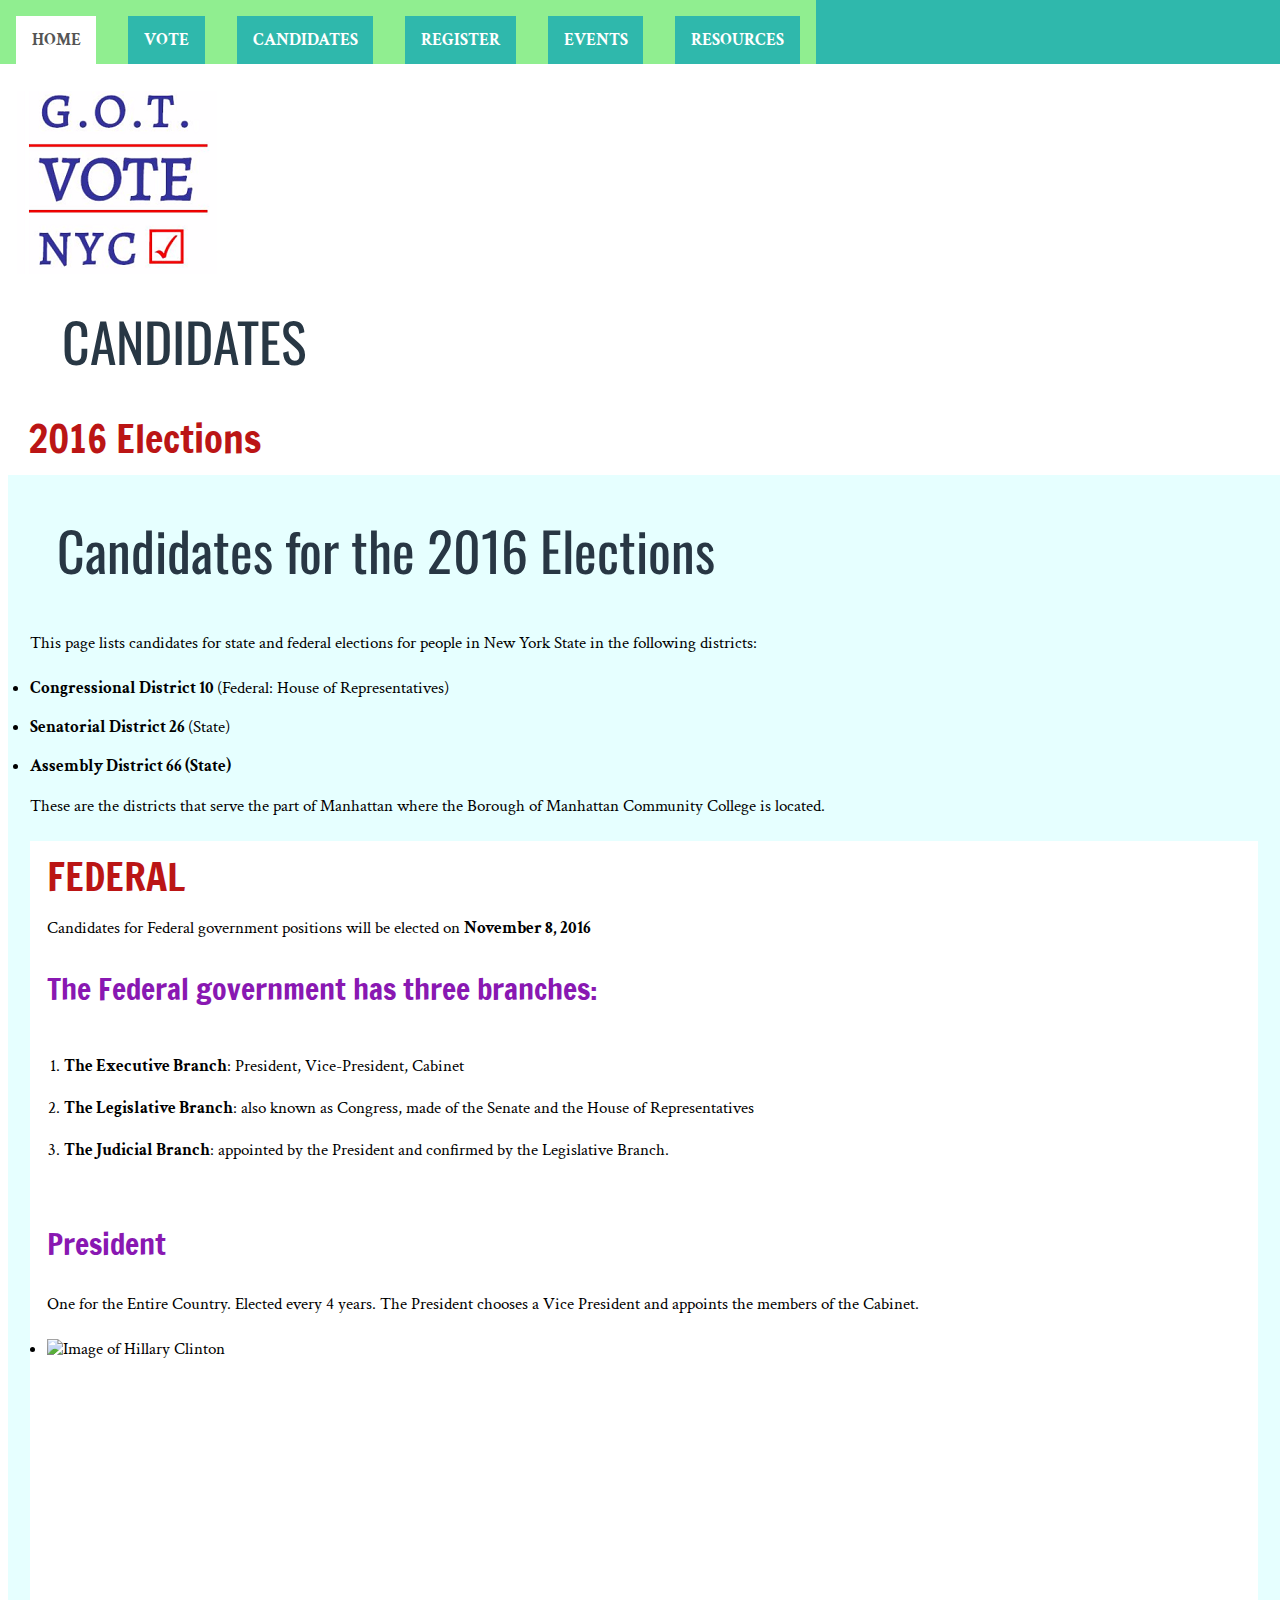
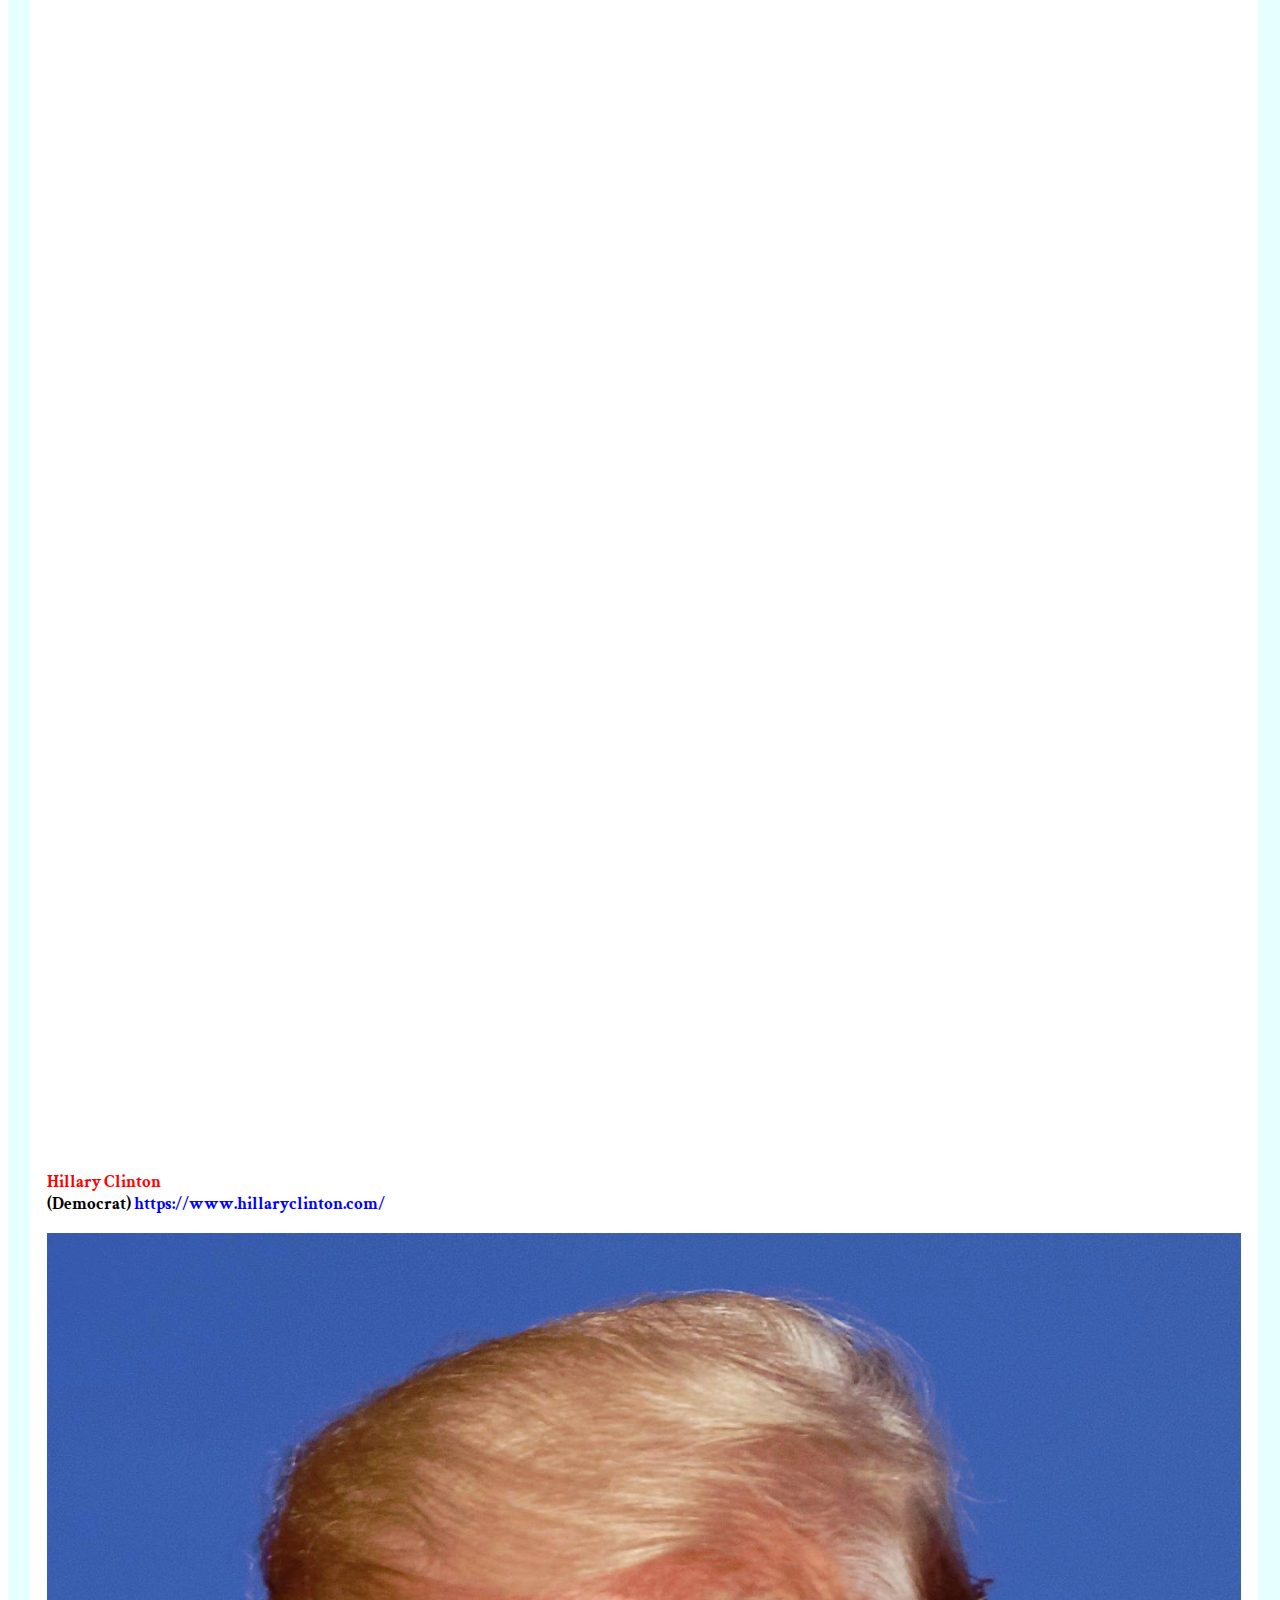
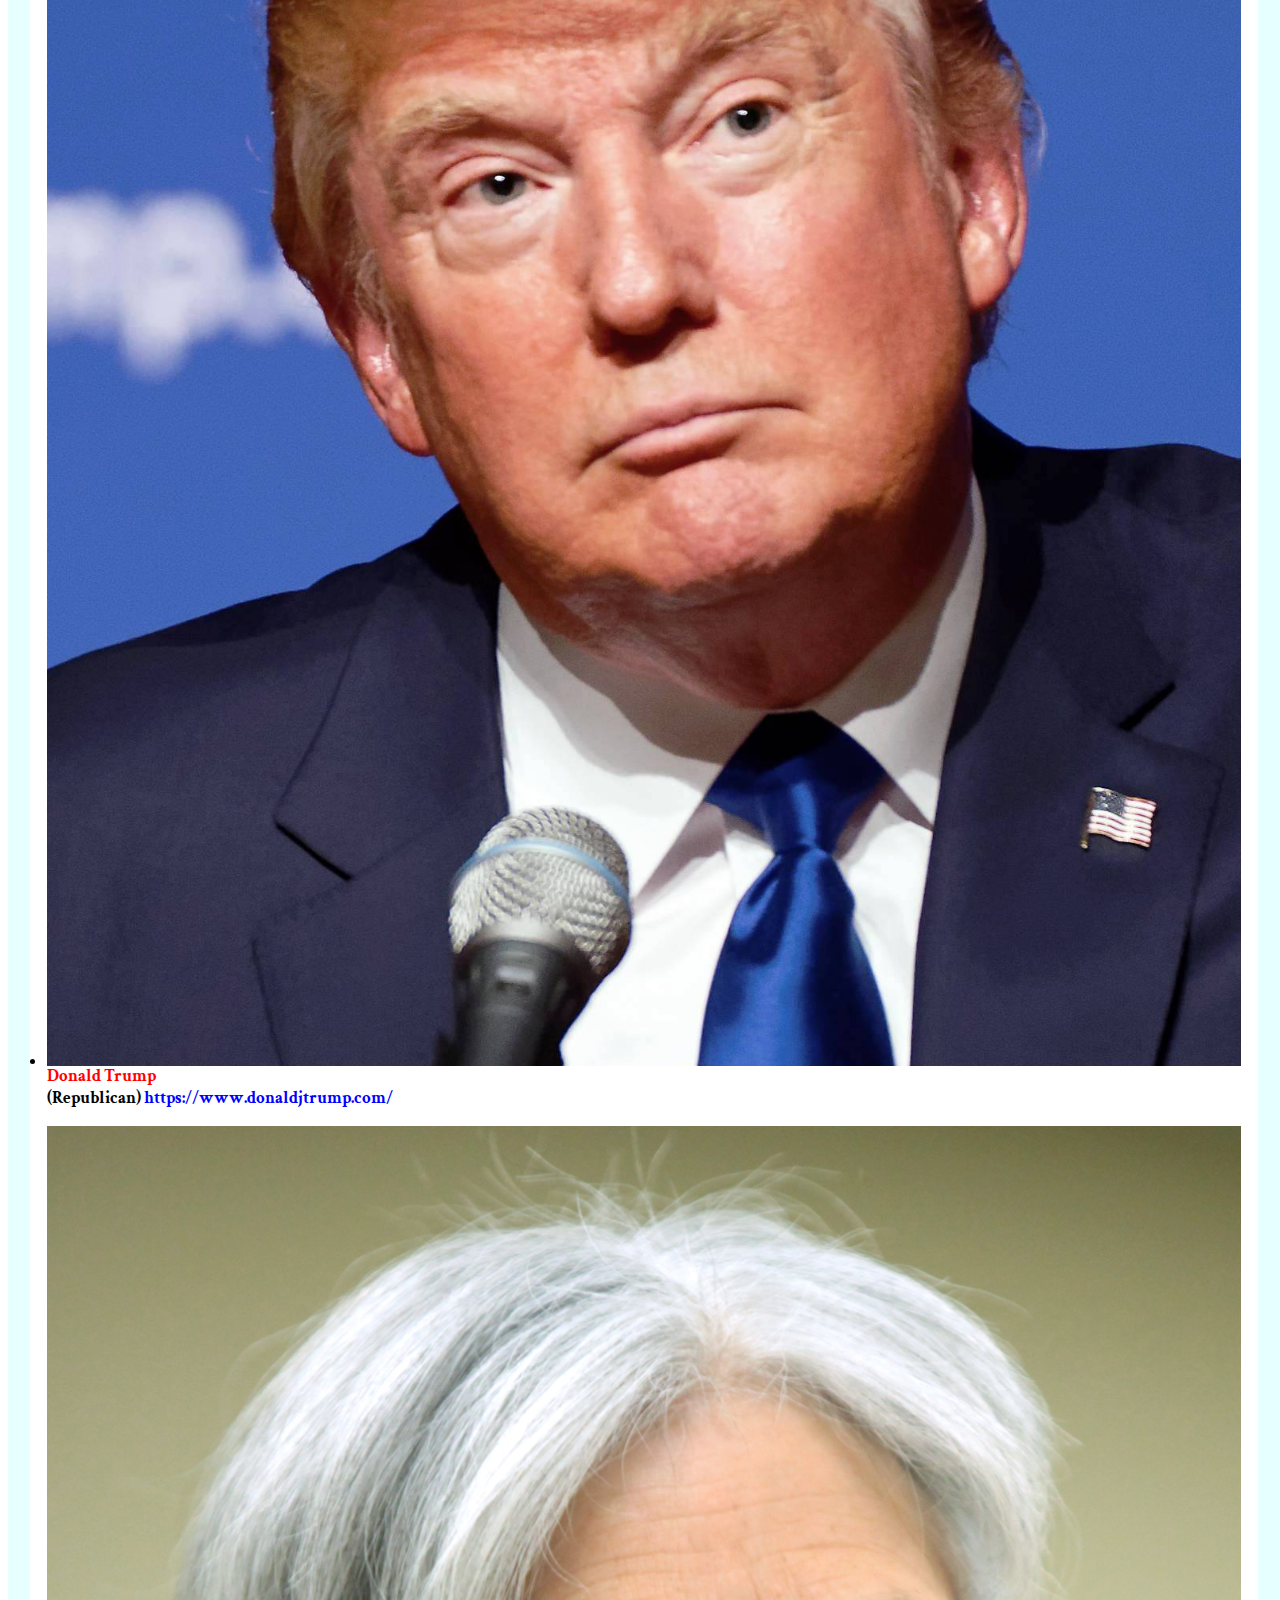
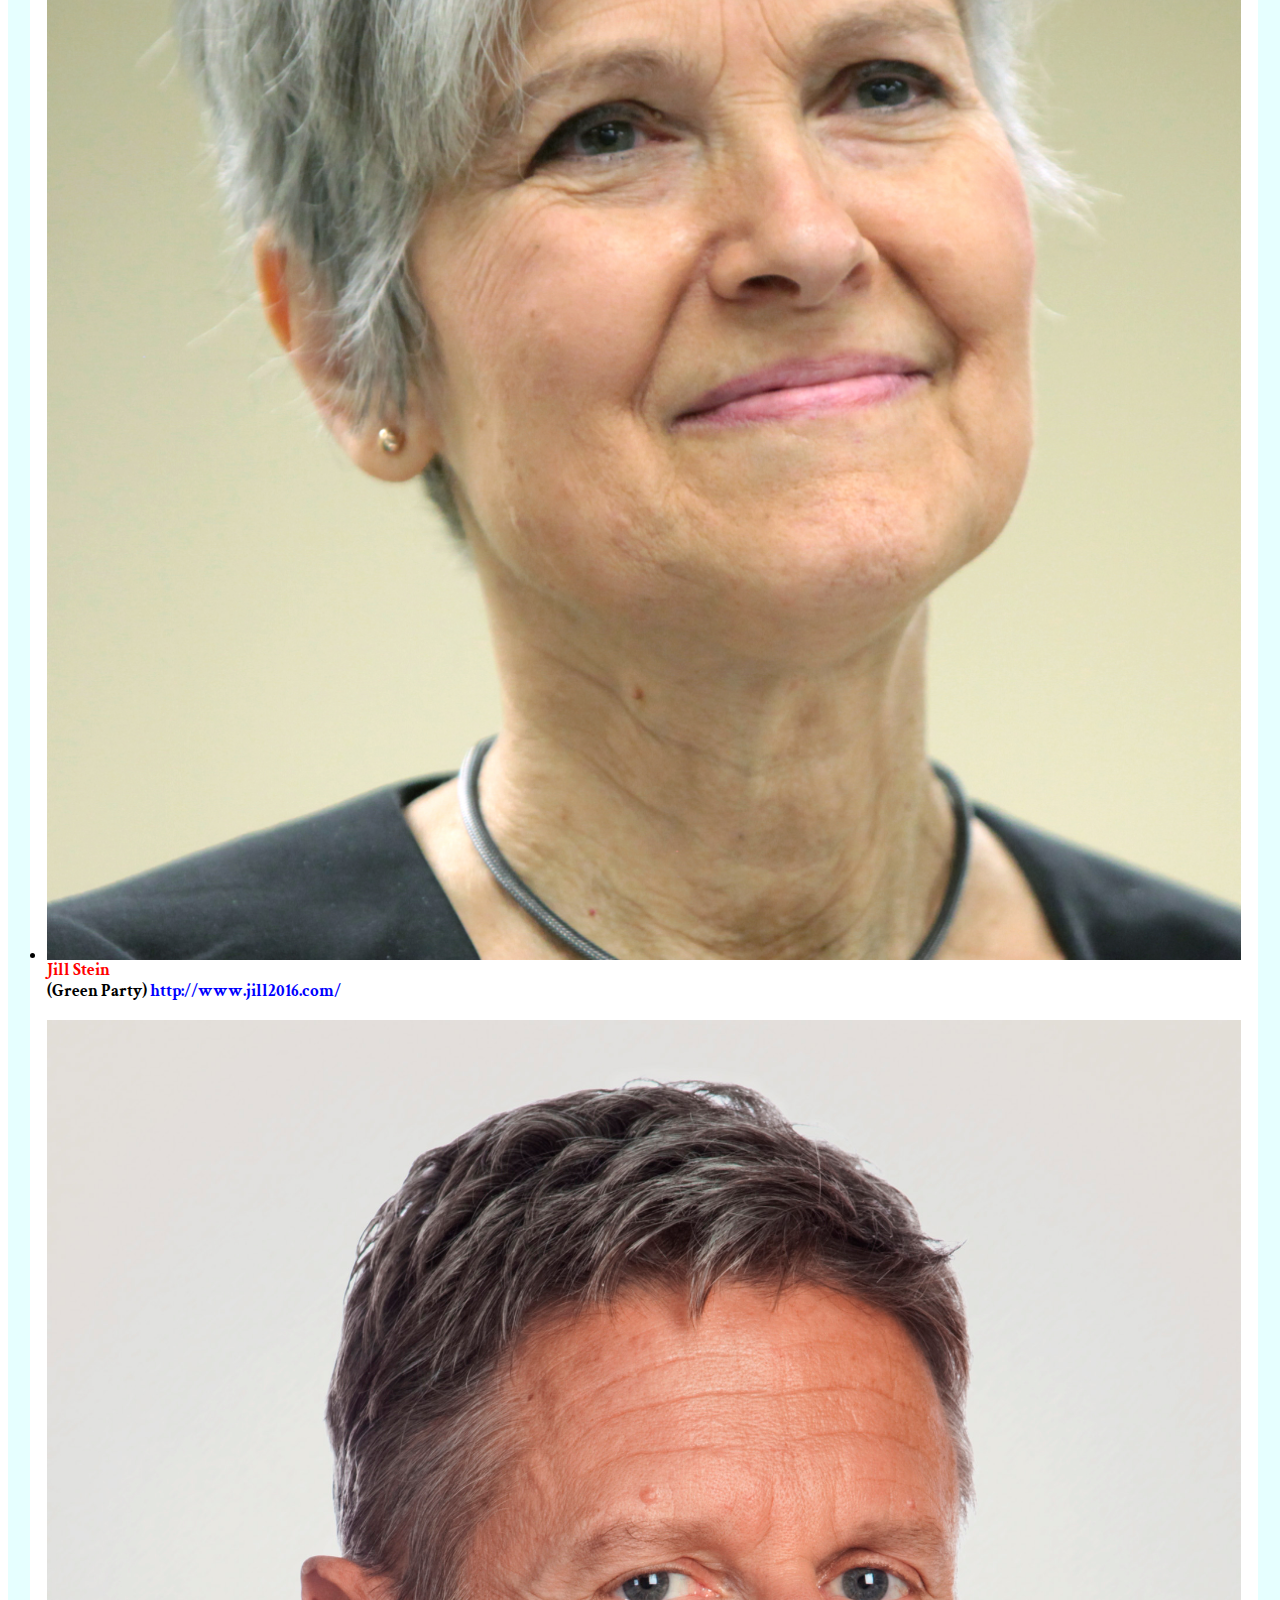
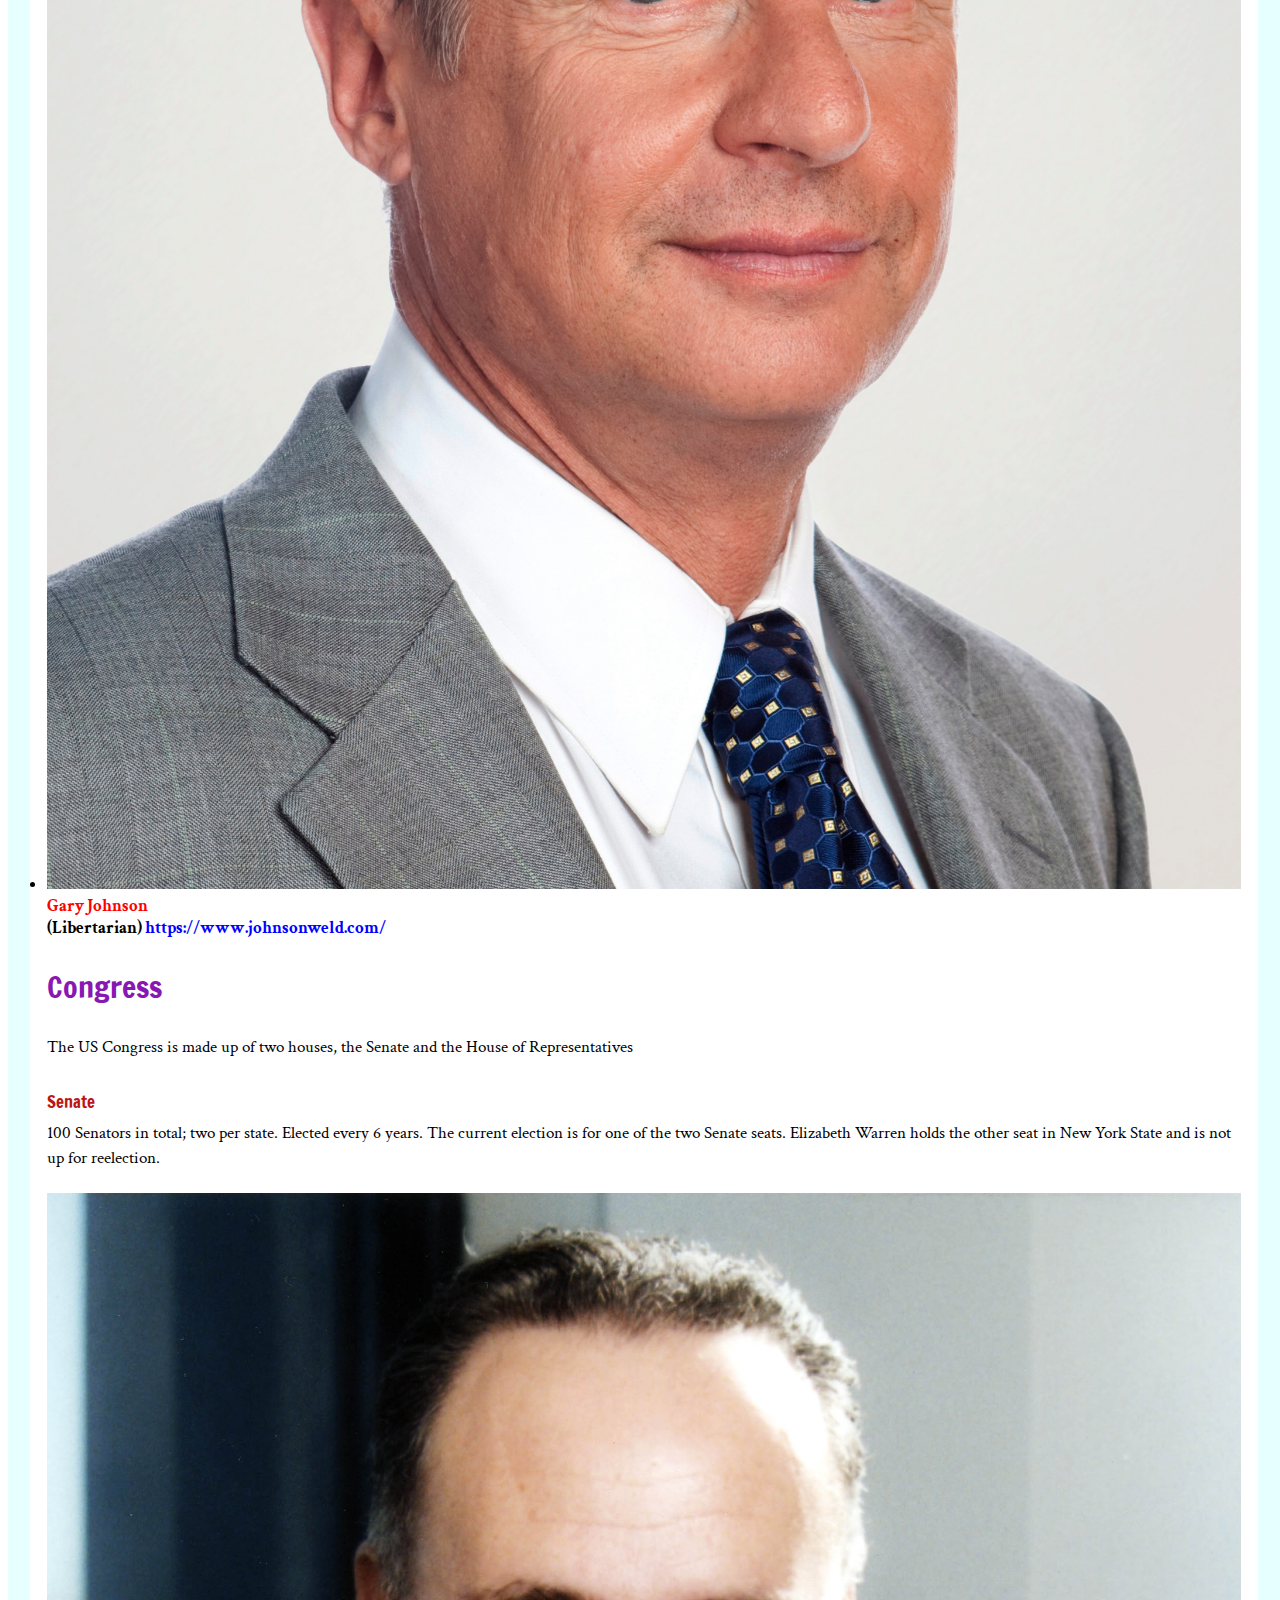
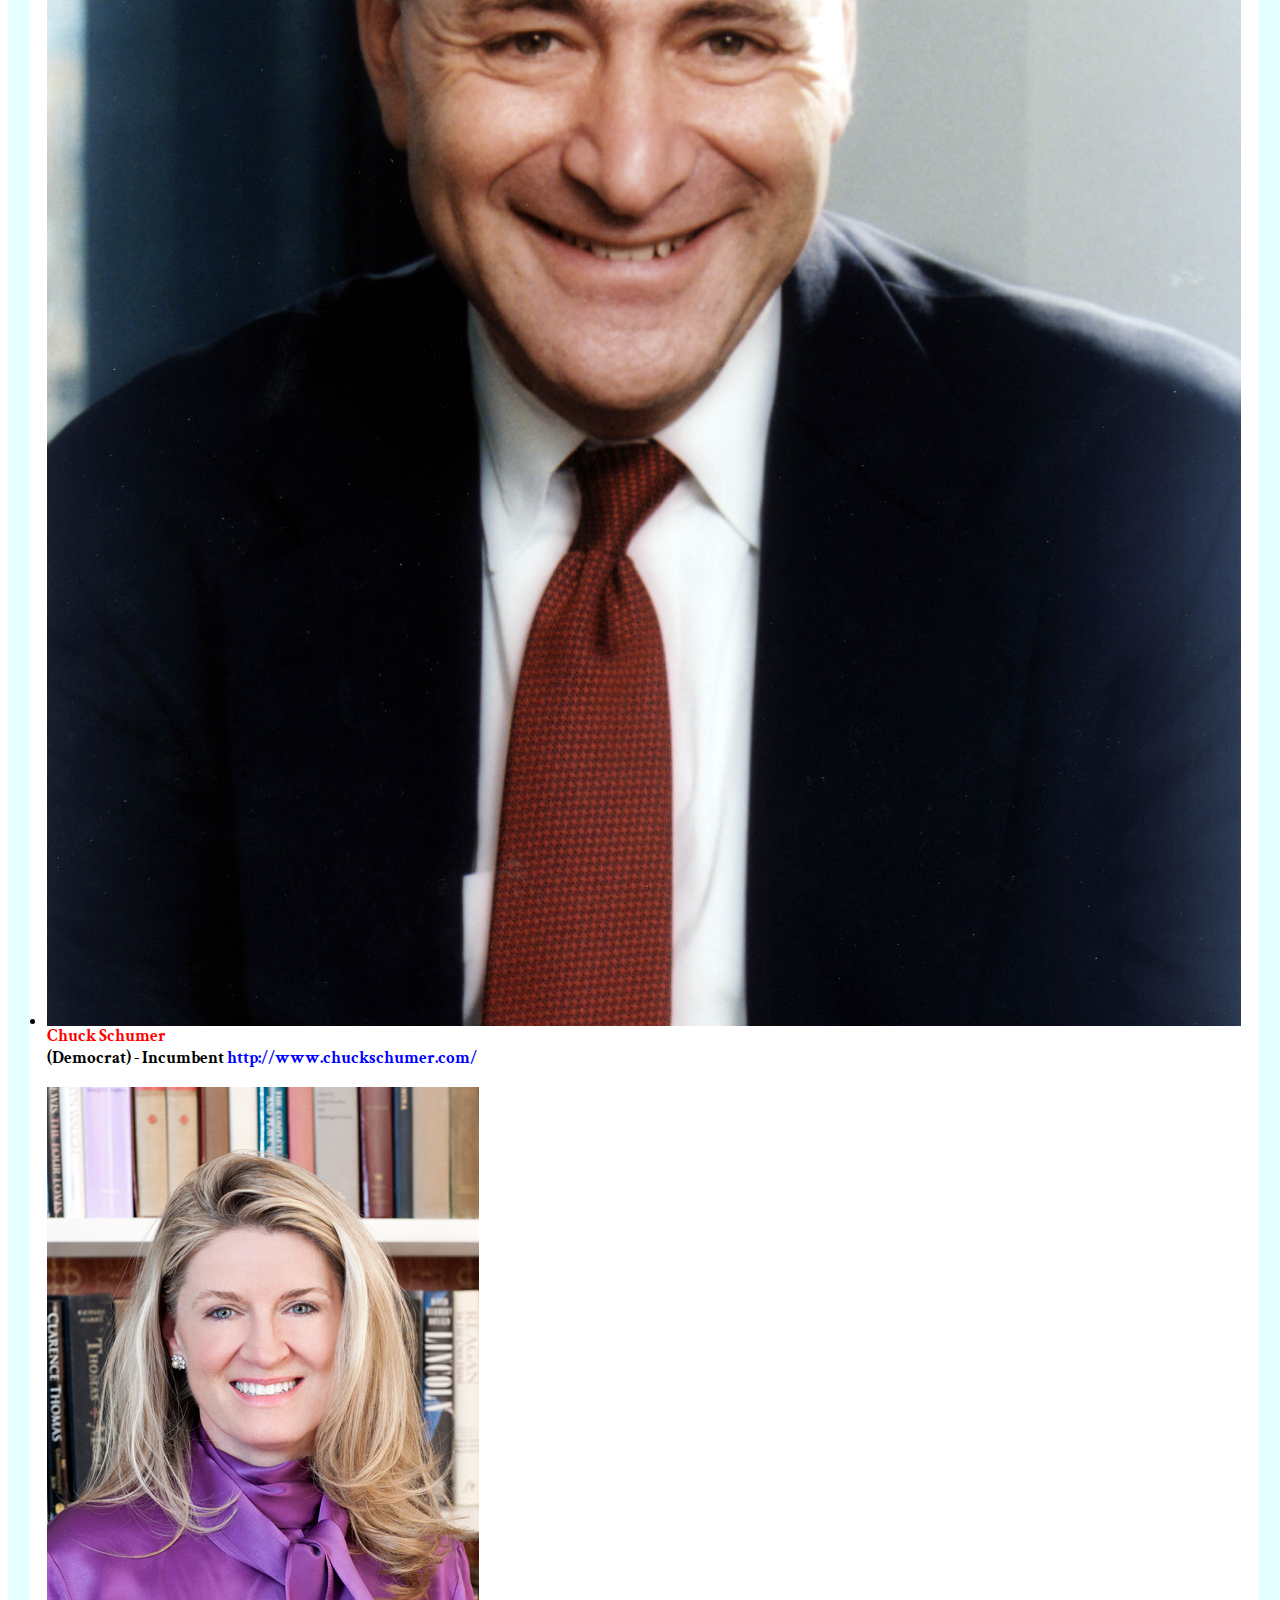
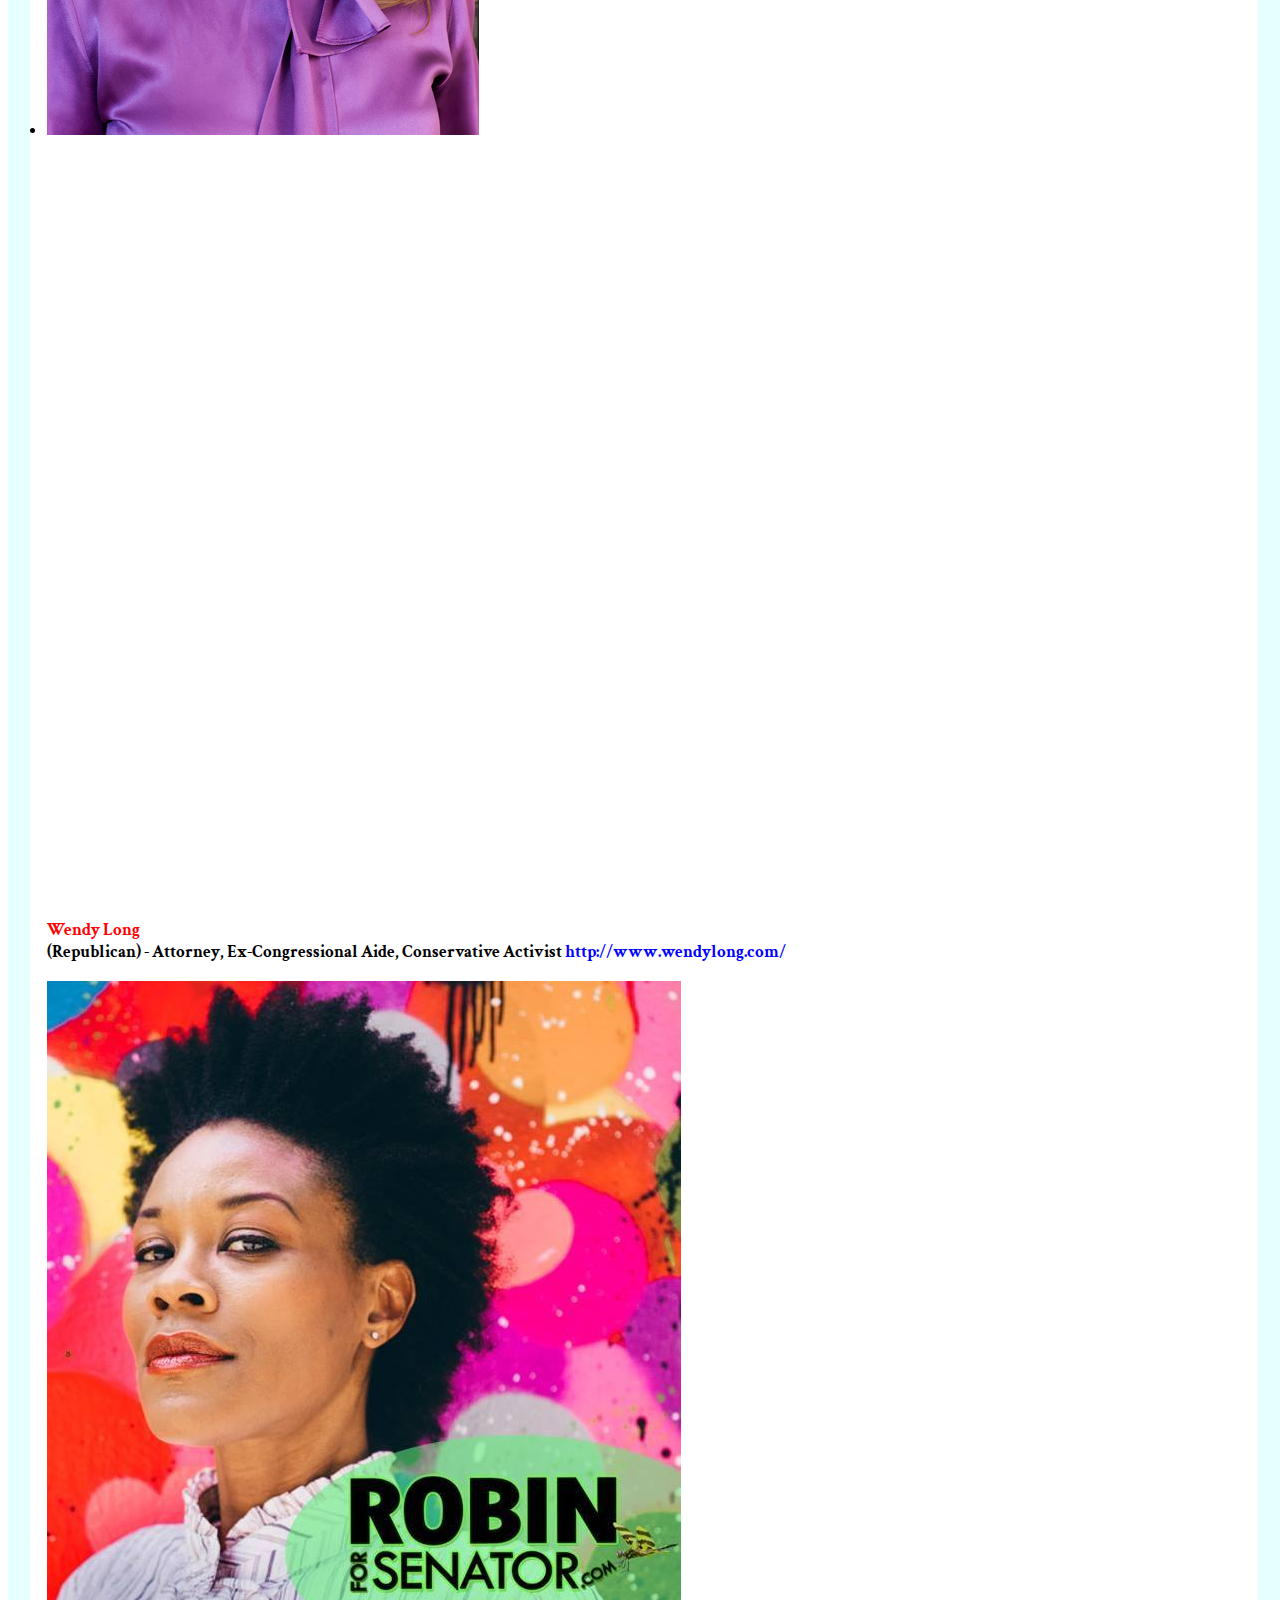
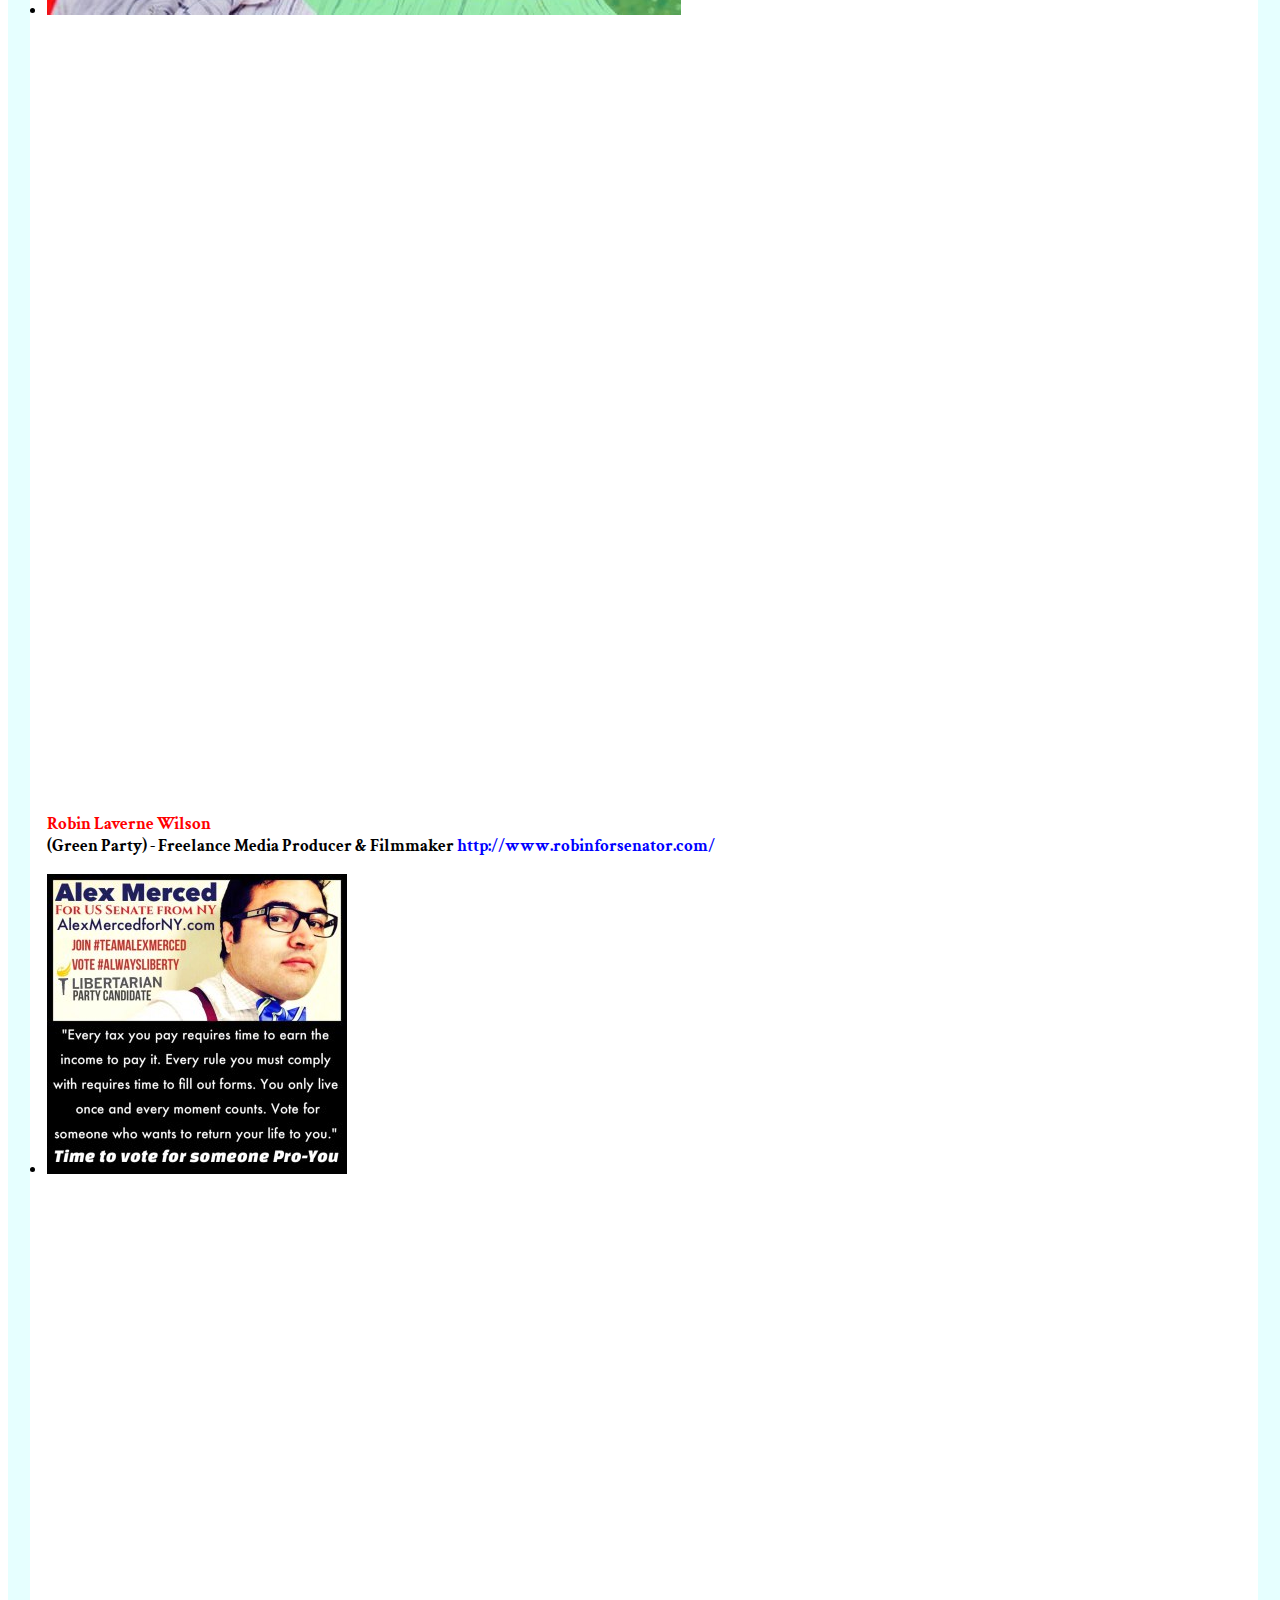
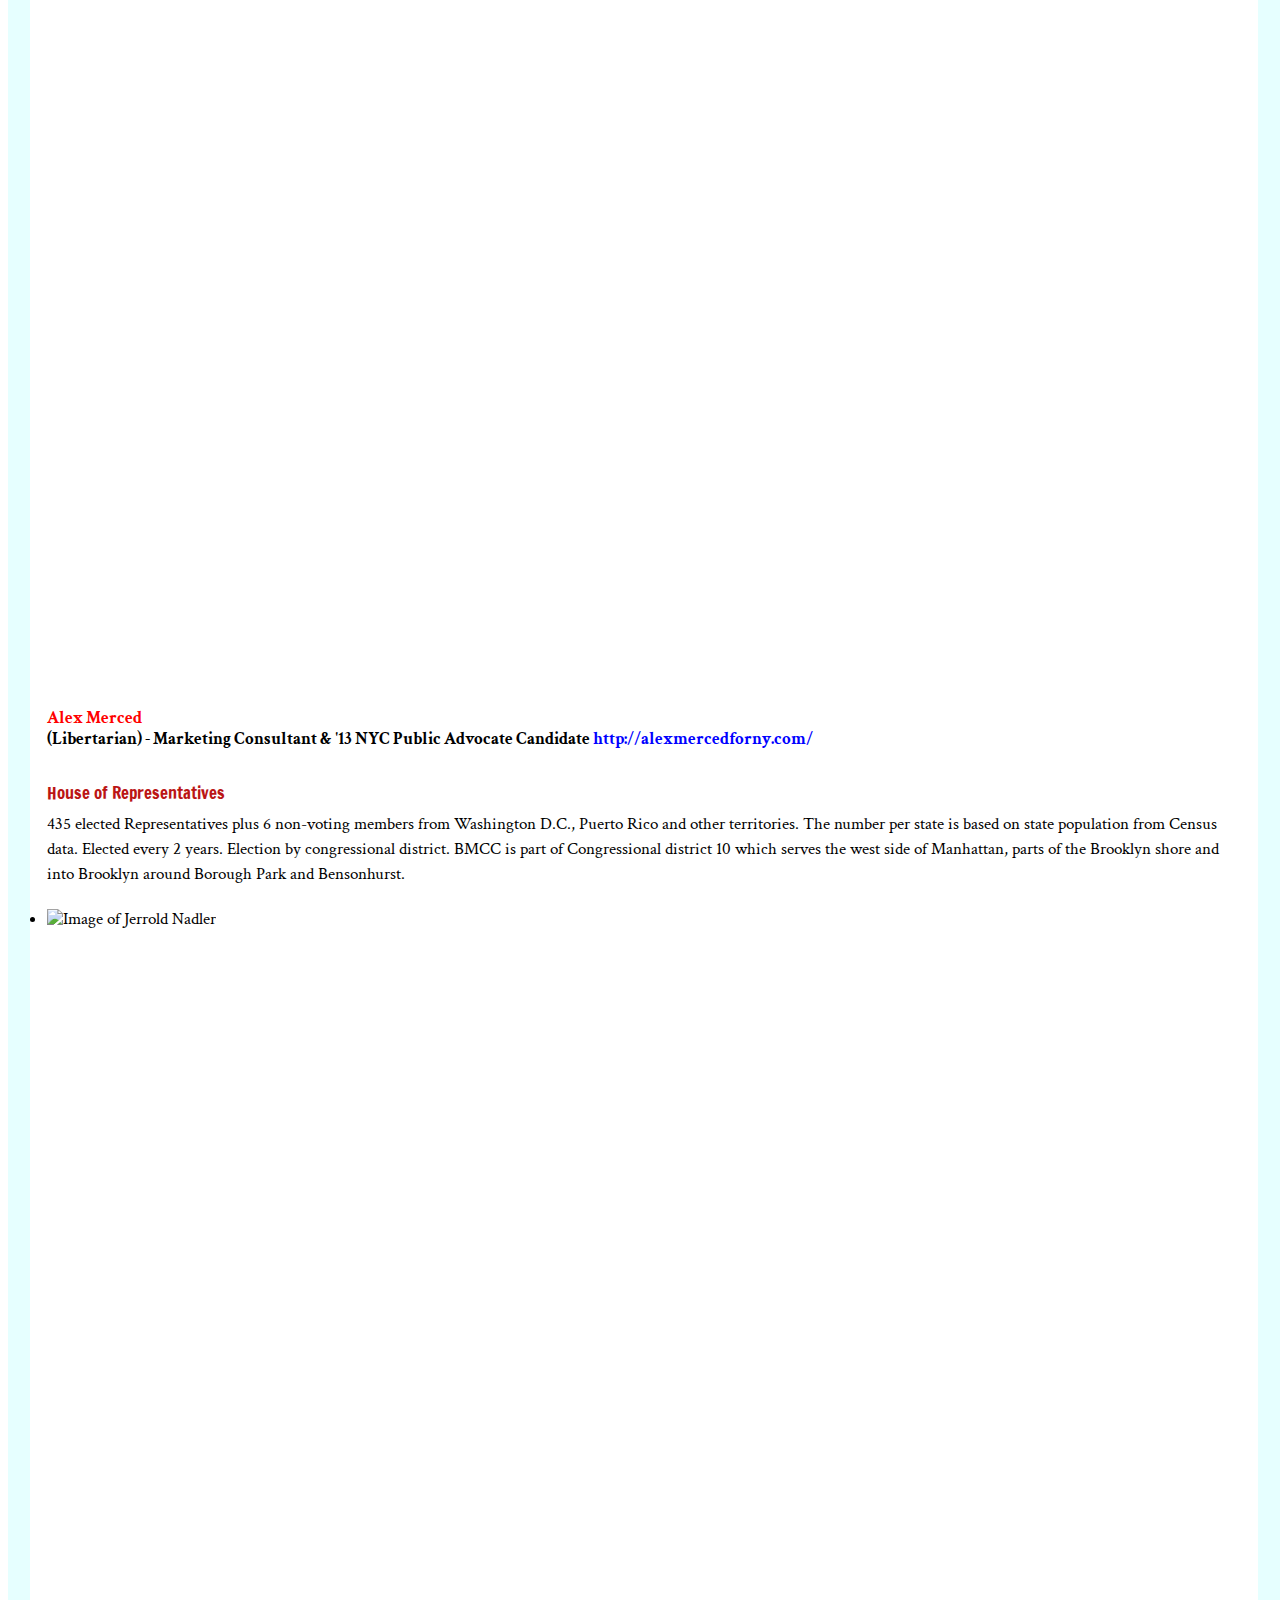
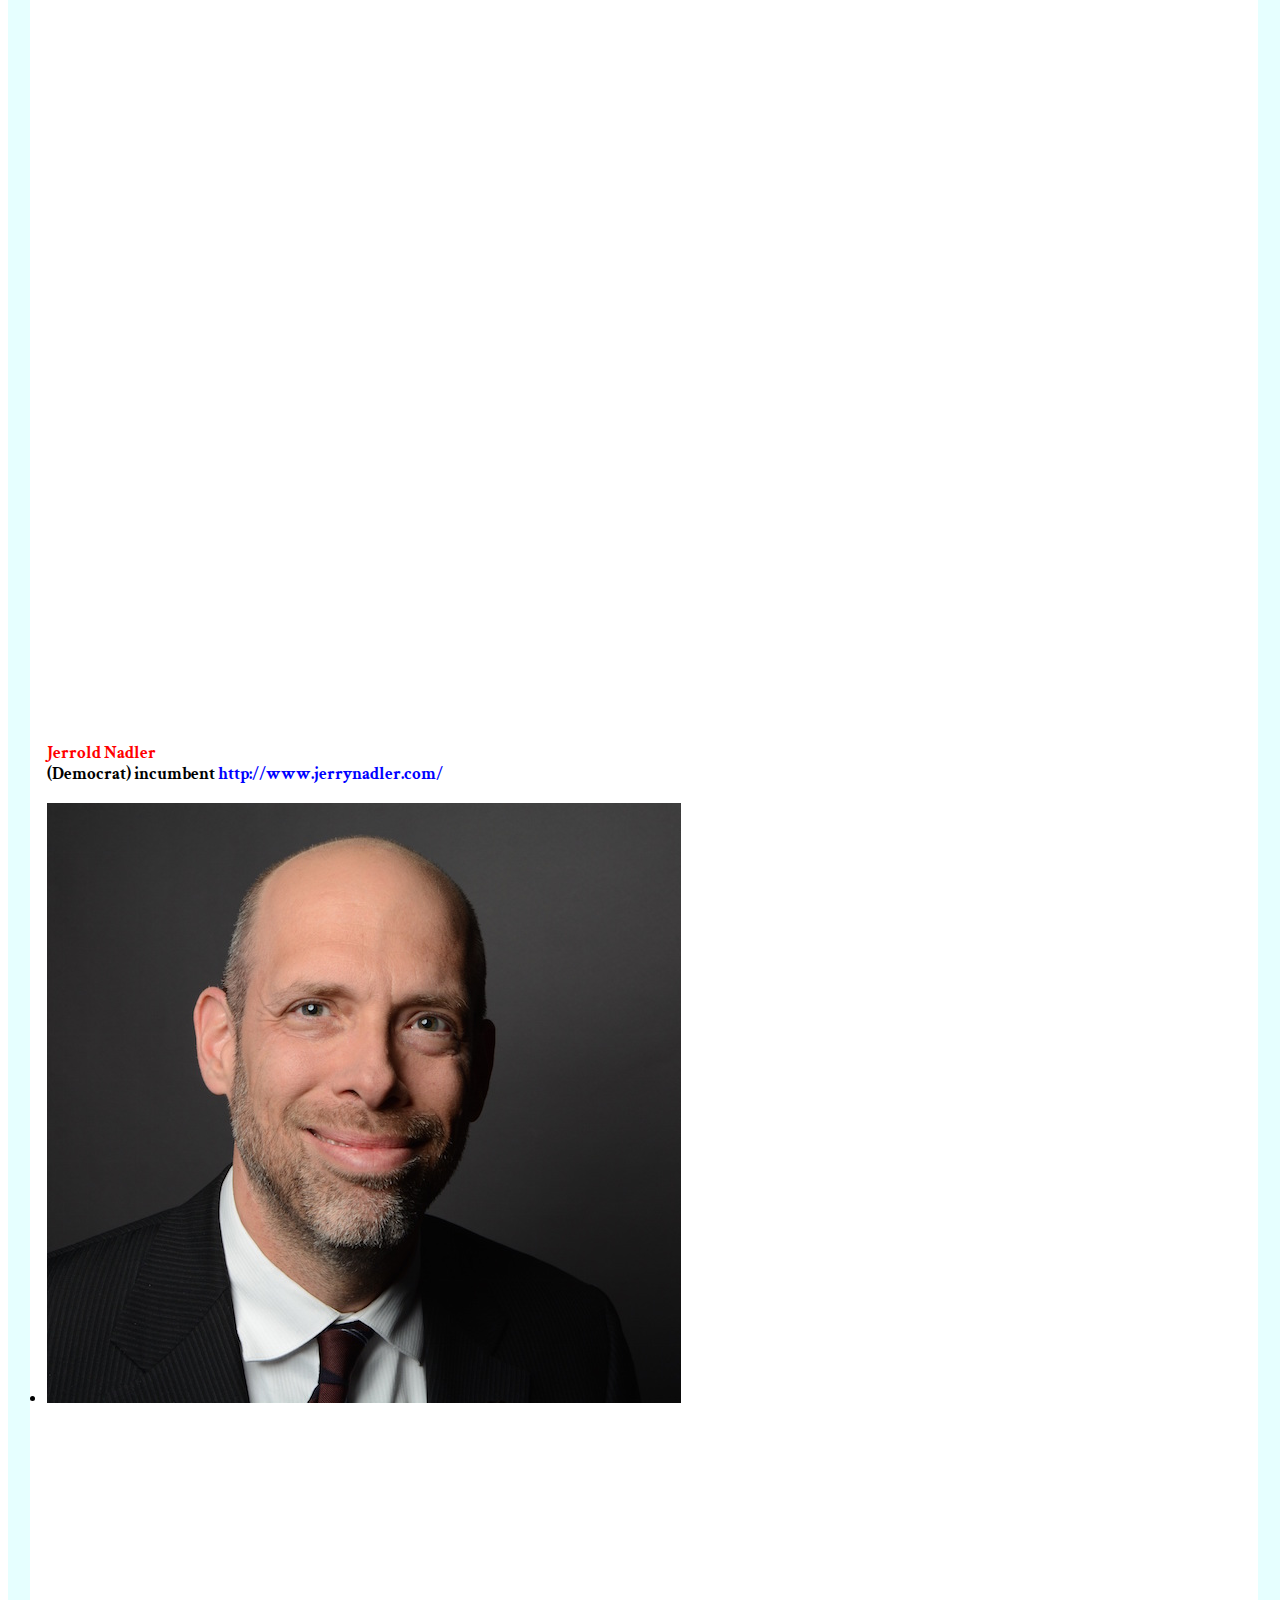
==== candidates.html @ 0fa68845 "beautified" ====
<!doctype html>
<html class="no-js" lang="en-us">

<head>
    <meta charset="utf-8">
    <meta http-equiv="x-ua-compatible" content="ie=edge">
    <title>Candidtaes for 2016 Elections</title>
    <meta name="viewport" content="width=device-width, initial-scale=1">
    <!--<link rel="stylesheet" href="css/normalized-reset.css">-->
    <link rel="stylesheet" href="css/style.css">
    <script src="js/vendor/modernizr2.8.3.min.js"></script>
</head>

<body>
    <div class="container">

        <div class="logo">
            <img src="images/election-project-logo.png" alt="Election Project logo" title="Get Out The Vote 2016">
        </div>
        <div class="main-navigation">
            <div class="menu">
                <a href="#" id="menu_button">Menu</a>
            </div>
            <nav id="main_nav" title="Navigation">
                <ul>
                    <li><a href="index.html">Home</a></li>
                    <li><a href="electionday.html">Vote</a></li>
                    <li class="active"><a href="candidates.html">Candidates</a></li>
                    <li><a href="register.html">Register</a></li>
                    <li><a href="events.html">Events</a></li>
                    <li><a href="resources.html">Resources</a></li>
                </ul>
            </nav>
        </div>
        <header class="page-header cf">
            <h1>CANDIDATES</h1>
            <h2>2016 Elections</h2>
        </header>

        <a id="top"></a>

        <article class="main-content">

            <div class="article-content">
                <h1>Candidates for the 2016 Elections</h1>

                <p>This page lists candidates for state and federal elections for people in New York State in the following districts:</p>
                <ul>
                    <li><strong>Congressional District 10 </strong>(Federal: House of Representatives)</li>
                    <li><strong>Senatorial District 26 </strong>(State)</li>
                    <li><strong>Assembly District 66 (State)</strong></li>
                </ul>

                <p>These are the districts that serve the part of Manhattan where the Borough of Manhattan Community College is located.</p>
            </div>

            <section class="federal">

                <div class="federal-content">
                    <h2>FEDERAL</h2>
                    <p>Candidates for Federal government positions will be elected on <strong>November 8, 2016</strong></p>

                    <h3>The Federal government has three branches:</h3>

                    <ol>
                        <li><strong>The Executive Branch</strong>: President, Vice-President, Cabinet</li>
                        <li><strong>The Legislative Branch</strong>: also known as Congress, made of the Senate and the House of Representatives</li>
                        <li><strong>The Judicial Branch</strong>: appointed by the President and confirmed by the Legislative Branch.</li>
                    </ol>
                </div>

                <div class="federal-president-content">
                    <h3 class="branch">President</h3>
                    <p class="description">One for the Entire Country. Elected every 4 years. The President chooses a Vice President and appoints the members of the Cabinet.</p>
                    <ul>
                        <li>
                            <div class="candidate-image">
                                <img src="images/CandidatePhotos/Hillary_Clinton_official_Secretary_of_State_portrait_crop.jpg" alt="Image of Hillary Clinton" title="Hillary Clinton" />
                            </div>
                            <div class="candidate-description">
                                <div class="name">Hillary Clinton</div> <span class="candidate-party">(Democrat)</span> <a href="https://www.hillaryclinton.com/" target="_blank" title="Hillary Clinton's official 2016 presidential website">https://www.hillaryclinton.com/</a>
                            </div>
                        </li>
                        <li>
                            <div class="candidate-image">
                                <img src="images/CandidatePhotos/Donald_Trump_August_19,_2015_(cropped).jpg" alt="Image of Donald Trump" title="Donald Trump" />
                            </div>
                            <div class="candidate-description">
                                <div class="name">Donald Trump</div> <span class="candidate-party">(Republican)</span> <a href="https://www.donaldjtrump.com/" target="_blank" title="Donald Trump's official 2016 presidential website">https://www.donaldjtrump.com/</a>
                            </div>
                        </li>
                        <li>
                            <div class="candidate-image">
                                <img src="images/CandidatePhotos/Jill_Stein_by_Gage_Skidmore.jpg" alt="Image of Jill Stein" title="Jill Stein" />
                            </div>
                            <div class="candidate-description">
                                <div class="name">Jill Stein</div> <span class="candidate-party">(Green Party)</span> <a href="http://www.jill2016.com/" target="_blank" title="Jill Stein's official 2016 presidential website">http://www.jill2016.com/</a>
                            </div>
                        </li>
                        <li>
                            <div class="images/candidate-image">
                                <img src="images/CandidatePhotos/Garyjohnsonphoto_-_modified.jpg" alt="Image of Gary Johnson" title="Gary Johnson" />
                            </div>
                            <div class="candidate-description">
                                <div class="name">Gary Johnson</div> <span class="candidate-party">(Libertarian)</span> <a href="https://www.johnsonweld.com/" target="_blank" title="Gary Johnson's official 2016 presidential website">https://www.johnsonweld.com/</a>
                            </div>
                        </li>
                    </ul>
                </div>
                <div class="federal-congress-content">
                    <h3>Congress</h3>
                    <p>The US Congress is made up of two houses, the Senate and the House of Representatives</p>

                    <h4>Senate</h4>
                    <p>100 Senators in total; two per state. Elected every 6 years. The current election is for one of the two Senate seats. Elizabeth Warren holds the other seat in New York State and is not up for reelection.</p>

                    <ul>
                        <li>
                            <div class="candidate-image">
                                <img src="images/CandidatePhotos/Charles_Schumer_official_portrait.jpg" alt="Image of Chuck Schumer" title="Chuck Schumer" />
                            </div>
                            <div class="candidate-description">
                                <div class="name">Chuck Schumer</div> <span class="candidate-party">(Democrat)</span> - Incumbent <a href="http://www.chuckschumer.com/" target="_blank" title="Chuck Schumer's ofiicial website">http://www.chuckschumer.com/</a>
                            </div>
                        </li>
                        <li>
                            <div class="candidate-image">
                                <img src="images/CandidatePhotos/WendyLong022612_12.jpg" alt="Image of Wendy Long" title="Wendy Long" />
                            </div>
                            <div class="candidate-description">
                                <div class="name">Wendy Long</div> <span class="candidate-party">(Republican)</span> - Attorney, Ex-Congressional Aide, Conservative Activist <a href="http://www.wendylong.com/" target="_blank" title="Wendy Long's ofiicial website">http://www.wendylong.com/</a>
                            </div>
                        </li>
                        <li>
                            <div class="candidate-image">
                                <img src="images/CandidatePhotos/Robin_Laverne_Wilson-13423967_1733508856894174_7265292907768365867_n.jpg" alt="Image of Robin Laverne Wilson" title="Robin Laverne Wilson" />
                            </div>
                            <div class="candidate-description">
                                <div class="name">Robin Laverne Wilson</div> <span class="candidate-party">(Green Party)</span> - Freelance Media Producer &amp; Filmmaker <a href="http://www.robinforsenator.com/" target="_blank" title="Robin Laverne's ofiicial website">http://www.robinforsenator.com/</a>
                            </div>
                        </li>
                        <li>
                            <div class="candidate-image">
                                <img src="images/CandidatePhotos/AlexMercedIMG_7563-1.jpg" alt="Image of Alex Merced" title="Alex Merced" />
                            </div>
                            <div class="candidate-description">
                                <div class="name">Alex Merced</div> <span class="candidate-party">(Libertarian)</span> - Marketing Consultant &amp; '13 NYC Public Advocate Candidate <a href="http://alexmercedforny.com/" target="_blank" title="Alex Merced's ofiicial website">http://alexmercedforny.com/</a>
                            </div>
                        </li>
                    </ul>
                </div>
                <div class="federal-house-of-representative-content">
                    <h4>House of Representatives</h4>
                    <p>435 elected Representatives plus 6 non-voting members from Washington D.C., Puerto Rico and other territories. The number per state is based on state population from Census data. Elected every 2 years. Election by congressional district. BMCC is part of Congressional district 10 which serves the west side of Manhattan, parts of the Brooklyn shore and into Brooklyn around Borough Park and Bensonhurst.</p>
                    <ul>
                        <li>
                            <div class="candidate-image">
                                <img src="images/CandidatePhotos/Jerrold_Nadler.jpg" alt="Image of Jerrold Nadler" title="Jerrold Nadler" />
                            </div>
                            <div class="candidate-description">
                                <div class="name">Jerrold Nadler</div> <span class="candidate-party">(Democrat)</span> incumbent <a href="http://www.jerrynadler.com/" target="_blank" title="Jerrold Nadler's ofiicial website">http://www.jerrynadler.com/</a>
                            </div>
                        </li>
                        <li>
                            <div class="candidate-image">
                                <img src="images/CandidatePhotos/Philip_Rosenthal_.jpg" alt="Image of Philip Rosenthal" title="Philip Rosenthal" />
                            </div>
                            <div class="candidate-description">
                                <div class="name">Philip Rosenthal</div> <span class="candidate-party">(Republican)</span> Astrophysicist, Attorney &amp; Businessman <a href="http://www.rosenthalforcongress.com/" target="_blank" title="Phillip Rosenthal's ofiicial website">http://www.rosenthalforcongress.com/</a>
                            </div>
                        </li>
                        <li>
                            <div class="candidate-image">
                                <img src="images/CandidatePhotos/Mike_Itkis_11217738_1180291021996889_8561401486348184193_o.jpg" alt="Image of Mike Itkis" title="Mike Itkis" />
                            </div>
                            <div class="candidate-description">
                                <div class="name">Mike Itkis</div> <span class="candidate-party">(Independant)</span> IT Engineer &amp; Army Reserve Officer <a href="http://itkisforcongress.com/" target="_blank" title="Mike Itkis's ofiicial website">http://itkisforcongress.com/</a>
                            </div>
                        </li>
                    </ul>
                </div>
            </section>

            <section class="nys">

                <div class="nys-content">
                    <h2>NEW YORK STATE</h2>

                    <h3>New York State also has three branches: </h3>

                    <ol>
                        <li><strong>The Executive Branch</strong>: Governor, the Comptroller and the Attorney General are elected. Others are appointed by the Governor with approval by the senate.</li>
                        <li><strong>The Legislative Branch</strong>: made up of two houses, the Senate and the Assembly</li>
                        <li><strong>The Judicial Branch</strong></li>
                    </ol>

                    <p>Special Note: there is a primary election on September 13 to determine party candidates for the Legislative branch in the November 8 election. Primary voting is per party. Primary winners from each party will then face each other in the November election. The Executive branch is not up for election.</p>
                </div>

                <h3>New York State Assembly</h3>
                <p>150 Assembly members in the state. Elected every 2 years. BMCC is part of Assembly District 66.</p>

                <div class="nys-democrat-content">
                    <h3>Democratic Primary</h3>
                    <ul>
                        <li>
                            <div class="candidate-image">
                                <img src="images/CandidatePhotos/Deborah_Glick.jpg" alt="Image of Deborah Glick" title="Deborah Glick" />
                            </div>
                            <div class="candidate-description">
                                <div class="name">Deborah Glick</div> - Incumbent <a href="http://www.deborahglick.com/" target="_blank" title="Deborah Glick's ofiicial website">http://www.deborahglick.com/</a>
                            </div>
                        </li>
                        <li>
                            <div class="candidate-image">
                                <img src="images/CandidatePhotos/JimFouratt-13.png" alt="Image of Jim Fouratt" title="Jim Fouratt" />
                            </div>
                            <div class="candidate-description">
                                <div class="name">Jim Fouratt</div> <a href="http://jimfouratt4assembly.nyc/" target="_blank" title="Jim Fouratt's ofiicial website">http://jimfourattt4assembly.nyc/</a>
                            </div>
                        </li>
                    </ul>
                </div>

                <div class="nys-republican-content">
                    <h3>Republican Primary</h3>
                    <ul>
                        <li>No candidates filed for election</li>
                    </ul>

                    <h3>New York State Senate</h3>
                    <p>62 state senators. Elected every 2 years.</p>
                    <div>BMCC is part of Senatorial District 26.</div>
                </div>

                <div class="nys-democratic-primary-content">
                    <h3>Democratic Primary</h3>
                    <ul>
                        <li>
                            <div class="candidate-image">
                                <img src="images/CandidatePhotos/Daniel_Squadron_2012.jpg" alt="Image of Daniel Squadron" title="Daniel Squadron" />
                            </div>
                            <div class="candidate-description">
                                <div class="name">Daniel Squadron</div> <a href="http://www.danielsquadron.org/" target="_blank" title="Daniel Squadron's ofiicial website">http://www.danielsquadron.org/</a>
                            </div>
                        </li>
                    </ul>
                </div>

                <div class="nys-republican-primary-content">
                    <h3>Republican Primary</h3>
                    <ul>
                        <li>No candidates filed for election</li>
                    </ul>
                </div>
            </section>
        </article>

        <aside>
            <div class="resources-content">
                <h2>Sources</h2>
                <p>The information above was gathered from the following sources:</p>
                <ul>
                    <li><a href="https://www.whitehouse.gov/1600/legislative-branch" target="_blank" title="Official website for the Governments legislative branch">https://www.whitehouse.gov/1600/legislative-branch</a></li>
                    <li><a href="https://www.whitehouse.gov/1600/executive-branch" target="_blank" title="Official website for the Governments Executive branch">https://www.whitehouse.gov/1600/executive-branch</a></li>
                    <li><a href="https://ballotpedia.org/New_York_elections,_2016" target="_blank" title="Official website for the 2016 elections">https://ballotpedia.org/New_York_elections,_2016</a></li>
                    <li><a href="https://nyc.pollsitelocator.com/search" target="_blank" title="Official website for 2016 polling">https://nyc.pollsitelocator.com/search</a></li>
                    <li><a href=" http://www.urbanresearchmaps.org/nycongress2012/map.html" target="_blank" title="Official website for the voting maps">http://www.urbanresearchmaps.org/nycongress2012/map.html</a></li>
                    <li><a href="https://www.nysenate.gov/branches-government-new-york-state" target="_blank" title="Official website for NYS">https://www.nysenate.gov/branches-government-new-york-state</a></li>
                </ul>
            </div>
        </aside>

        <button><a href="#top">Top</a></button>

        <footer>
            <p class="copyright">&copy; Get Out The Vote NYC 2016</p>
        </footer>
    </div>
    <!--end .container-->

    <!-- Load CDN version of jQuery. For other versions visit this page: https://code.jquery.com/jquery/ -->
    <script src="https://code.jquery.com/jquery-3.1.1.min.js" integrity="sha256-hVVnYaiADRTO2PzUGmuLJr8BLUSjGIZsDYGmIJLv2b8=" crossorigin="anonymous"></script>
    <!--    Load Local version if CDN is not working-->

    <script>
        window.jQuery || document.write('<script src="js/vendor/jquery-3.1.1.min.js"><\/script>')
    </script>

    <script id="script" src="js/nav-javascript.js"></script>

</body>

</html>
---- css/style.css ----
/*
====================================
Modified Normalize.css Code

This is a modified version of normalize.css
It has been modified to remove some of the choices such as font-family, that a designer should make. Most of what is taken out is added in a separate starter stylesheet meant to be used in combination with this version of normalize.css
====================================
*/
/*! normalize.css v4.2.0 | MIT License | github.com/necolas/normalize.css */
/**
 * 1. Change the default font family in all browsers (opinionated).
 * 2. Correct the line height in all browsers.
 * 3. Prevent adjustments of font size after orientation changes in IE and iOS.
 */
/* Document
   ========================================================================== */
@import 'https://fonts.googleapis.com/css?family=Crimson+Text:400,700|Francois+One|Oswald:700';
/* line 23, /Users/steventaveras/Desktop/mmp240-repo/sass/_normalized-reset.scss */
html {
  /*  font-family: sans-serif;  1 */
  /* Removed in order to allow designer to set the default fonts */
  /*   line-height: 1.15;*/
  /* 2 */
  /* Removed in order to allow designer to set the default line-height */
  -ms-text-size-adjust: 100%;
  /* 3 */
  -webkit-text-size-adjust: 100%;
  /* 3 */ }

/* Sections
   ========================================================================== */
/**
 * Remove the margin in all browsers (opinionated).
 */
/* line 37, /Users/steventaveras/Desktop/mmp240-repo/sass/_normalized-reset.scss */
body {
  margin: 0; }

/**
 * Add the correct display in IE 9-.
 */
/* line 45, /Users/steventaveras/Desktop/mmp240-repo/sass/_normalized-reset.scss */
article,
aside,
footer,
header,
nav,
section {
  display: block; }

/**
 * Correct the font size and margin on `h1` elements within `section` and
 * `article` contexts in Chrome, Firefox, and Safari.
 */
/* Removed in order to allow designer to set the default typography */
/*
h1 {
  font-size: 2em;
  margin: 0.67em 0;
}
*/
/* Grouping content
   ========================================================================== */
/**
 * Add the correct display in IE 9-.
 * 1. Add the correct display in IE.
 */
/* line 78, /Users/steventaveras/Desktop/mmp240-repo/sass/_normalized-reset.scss */
figcaption,
figure,
main {
  /* 1 */
  display: block; }

/**
 * Add the correct margin in IE 8.
 */
/* line 88, /Users/steventaveras/Desktop/mmp240-repo/sass/_normalized-reset.scss */
figure {
  margin: 1em 40px; }

/**
 * 1. Add the correct box sizing in Firefox.
 * 2. Show the overflow in Edge and IE.
 */
/* line 97, /Users/steventaveras/Desktop/mmp240-repo/sass/_normalized-reset.scss */
hr {
  box-sizing: content-box;
  /* 1 */
  height: 0;
  /* 1 */
  overflow: visible;
  /* 2 */ }

/**
 * 1. Correct the inheritance and scaling of font size in all browsers.
 * 2. Correct the odd `em` font sizing in all browsers.
 */
/* line 108, /Users/steventaveras/Desktop/mmp240-repo/sass/_normalized-reset.scss */
pre {
  font-family: monospace, monospace;
  /* 1 */
  font-size: 1em;
  /* 2 */ }

/* Text-level semantics
   ========================================================================== */
/**
 * 1. Remove the gray background on active links in IE 10.
 * 2. Remove gaps in links underline in iOS 8+ and Safari 8+.
 */
/* line 121, /Users/steventaveras/Desktop/mmp240-repo/sass/_normalized-reset.scss */
a {
  background-color: transparent;
  /* 1 */
  -webkit-text-decoration-skip: objects;
  /* 2 */ }

/**
 * Remove the outline on focused links when they are also active or hovered
 * in all browsers (opinionated).
 */
/* line 131, /Users/steventaveras/Desktop/mmp240-repo/sass/_normalized-reset.scss */
a:active,
a:hover {
  outline-width: 0; }

/**
 * 1. Remove the bottom border in Firefox 39-.
 * 2. Add the correct text decoration in Chrome, Edge, IE, Opera, and Safari.
 */
/* line 141, /Users/steventaveras/Desktop/mmp240-repo/sass/_normalized-reset.scss */
abbr[title] {
  border-bottom: none;
  /* 1 */
  text-decoration: underline;
  /* 2 */
  text-decoration: underline dotted;
  /* 2 */ }

/**
 * Prevent the duplicate application of `bolder` by the next rule in Safari 6.
 */
/* line 151, /Users/steventaveras/Desktop/mmp240-repo/sass/_normalized-reset.scss */
b,
strong {
  font-weight: inherit; }

/**
 * Add the correct font weight in Chrome, Edge, and Safari.
 */
/* line 160, /Users/steventaveras/Desktop/mmp240-repo/sass/_normalized-reset.scss */
b,
strong {
  font-weight: bolder; }

/**
 * 1. Correct the inheritance and scaling of font size in all browsers.
 * 2. Correct the odd `em` font sizing in all browsers.
 */
/* line 170, /Users/steventaveras/Desktop/mmp240-repo/sass/_normalized-reset.scss */
code,
kbd,
samp {
  font-family: monospace, monospace;
  /* 1 */
  font-size: 1em;
  /* 2 */ }

/**
 * Add the correct font style in Android 4.3-.
 */
/* line 181, /Users/steventaveras/Desktop/mmp240-repo/sass/_normalized-reset.scss */
dfn {
  font-style: italic; }

/**
 * Add the correct background and color in IE 9-.
 */
/* line 189, /Users/steventaveras/Desktop/mmp240-repo/sass/_normalized-reset.scss */
mark {
  background-color: #ff0;
  color: #000; }

/**
 * Add the correct font size in all browsers.
 */
/* line 198, /Users/steventaveras/Desktop/mmp240-repo/sass/_normalized-reset.scss */
small {
  font-size: 80%; }

/**
 * Prevent `sub` and `sup` elements from affecting the line height in
 * all browsers.
 */
/* line 207, /Users/steventaveras/Desktop/mmp240-repo/sass/_normalized-reset.scss */
sub,
sup {
  font-size: 75%;
  line-height: 0;
  position: relative;
  vertical-align: baseline; }

/* line 215, /Users/steventaveras/Desktop/mmp240-repo/sass/_normalized-reset.scss */
sub {
  bottom: -0.25em; }

/* line 219, /Users/steventaveras/Desktop/mmp240-repo/sass/_normalized-reset.scss */
sup {
  top: -0.5em; }

/* Embedded content
   ========================================================================== */
/**
 * Add the correct display in IE 9-.
 */
/* line 230, /Users/steventaveras/Desktop/mmp240-repo/sass/_normalized-reset.scss */
audio,
video {
  display: inline-block; }

/**
 * Add the correct display in iOS 4-7.
 */
/* line 239, /Users/steventaveras/Desktop/mmp240-repo/sass/_normalized-reset.scss */
audio:not([controls]) {
  display: none;
  height: 0; }

/**
 * Remove the border on images inside links in IE 10-.
 */
/* line 248, /Users/steventaveras/Desktop/mmp240-repo/sass/_normalized-reset.scss */
img {
  border-style: none; }

/**
 * Hide the overflow in IE.
 */
/* line 256, /Users/steventaveras/Desktop/mmp240-repo/sass/_normalized-reset.scss */
svg:not(:root) {
  overflow: hidden; }

/* Forms
   ========================================================================== */
/**
 * 1. Change the font styles in all browsers (opinionated).
 * 2. Remove the margin in Firefox and Safari.
 */
/*Removed to allow the designer to set the typography*/
/*
button,
input,
optgroup,
select,
textarea {
*/
/* font-family: sans-serif;*/
/* 1 */
/*  font-size: 100%;*/
/* 1 */
/*  line-height: 1.15;*/
/* 1 */
/*  margin: 0;*/
/* 2 */
/* }*/
/**
 * Show the overflow in IE.
 * 1. Show the overflow in Edge.
 */
/* line 288, /Users/steventaveras/Desktop/mmp240-repo/sass/_normalized-reset.scss */
button,
input {
  /* 1 */
  overflow: visible; }

/**
 * Remove the inheritance of text transform in Edge, Firefox, and IE.
 * 1. Remove the inheritance of text transform in Firefox.
 */
/* line 298, /Users/steventaveras/Desktop/mmp240-repo/sass/_normalized-reset.scss */
button,
select {
  /* 1 */
  text-transform: none; }

/**
 * 1. Prevent a WebKit bug where (2) destroys native `audio` and `video`
 *    controls in Android 4.
 * 2. Correct the inability to style clickable types in iOS and Safari.
 */
/* line 309, /Users/steventaveras/Desktop/mmp240-repo/sass/_normalized-reset.scss */
button,
html [type="button"],
[type="reset"],
[type="submit"] {
  -webkit-appearance: button;
  /* 2 */ }

/**
 * Remove the inner border and padding in Firefox.
 */
/* line 320, /Users/steventaveras/Desktop/mmp240-repo/sass/_normalized-reset.scss */
button::-moz-focus-inner,
[type="button"]::-moz-focus-inner,
[type="reset"]::-moz-focus-inner,
[type="submit"]::-moz-focus-inner {
  border-style: none;
  padding: 0; }

/**
 * Restore the focus styles unset by the previous rule.
 */
/* line 332, /Users/steventaveras/Desktop/mmp240-repo/sass/_normalized-reset.scss */
button:-moz-focusring,
[type="button"]:-moz-focusring,
[type="reset"]:-moz-focusring,
[type="submit"]:-moz-focusring {
  outline: 1px dotted ButtonText; }

/**
 * Change the border, margin, and padding in all browsers (opinionated).
 */
/*Removing opinionated styling*/
/*
fieldset {
  border: 1px solid #c0c0c0;
  margin: 0 2px;
  padding: 0.35em 0.625em 0.75em;
}
*/
/**
 * 1. Correct the text wrapping in Edge and IE.
 * 2. Correct the color inheritance from `fieldset` elements in IE.
 * 3. Remove the padding so developers are not caught out when they zero out
 *    `fieldset` elements in all browsers.
 */
/* line 360, /Users/steventaveras/Desktop/mmp240-repo/sass/_normalized-reset.scss */
legend {
  box-sizing: border-box;
  /* 1 */
  color: inherit;
  /* 2 */
  display: table;
  /* 1 */
  max-width: 100%;
  /* 1 */
  padding: 0;
  /* 3 */
  white-space: normal;
  /* 1 */ }

/**
 * 1. Add the correct display in IE 9-.
 * 2. Add the correct vertical alignment in Chrome, Firefox, and Opera.
 */
/* line 374, /Users/steventaveras/Desktop/mmp240-repo/sass/_normalized-reset.scss */
progress {
  display: inline-block;
  /* 1 */
  vertical-align: baseline;
  /* 2 */ }

/**
 * Remove the default vertical scrollbar in IE.
 */
/* line 383, /Users/steventaveras/Desktop/mmp240-repo/sass/_normalized-reset.scss */
textarea {
  overflow: auto; }

/**
 * 1. Add the correct box sizing in IE 10-.
 * 2. Remove the padding in IE 10-.
 */
/* line 392, /Users/steventaveras/Desktop/mmp240-repo/sass/_normalized-reset.scss */
[type="checkbox"],
[type="radio"] {
  box-sizing: border-box;
  /* 1 */
  padding: 0;
  /* 2 */ }

/**
 * Correct the cursor style of increment and decrement buttons in Chrome.
 */
/* line 402, /Users/steventaveras/Desktop/mmp240-repo/sass/_normalized-reset.scss */
[type="number"]::-webkit-inner-spin-button,
[type="number"]::-webkit-outer-spin-button {
  height: auto; }

/**
 * 1. Correct the odd appearance in Chrome and Safari.
 * 2. Correct the outline style in Safari.
 */
/* line 412, /Users/steventaveras/Desktop/mmp240-repo/sass/_normalized-reset.scss */
[type="search"] {
  -webkit-appearance: textfield;
  /* 1 */
  outline-offset: -2px;
  /* 2 */ }

/**
 * Remove the inner padding and cancel buttons in Chrome and Safari on OS X.
 */
/* line 421, /Users/steventaveras/Desktop/mmp240-repo/sass/_normalized-reset.scss */
[type="search"]::-webkit-search-cancel-button,
[type="search"]::-webkit-search-decoration {
  -webkit-appearance: none; }

/**
 * 1. Correct the inability to style clickable types in iOS and Safari.
 * 2. Change font properties to `inherit` in Safari.
 */
/* line 431, /Users/steventaveras/Desktop/mmp240-repo/sass/_normalized-reset.scss */
::-webkit-file-upload-button {
  -webkit-appearance: button;
  /* 1 */
  font: inherit;
  /* 2 */ }

/* Interactive
   ========================================================================== */
/*
 * Add the correct display in IE 9-.
 * 1. Add the correct display in Edge, IE, and Firefox.
 */
/* line 444, /Users/steventaveras/Desktop/mmp240-repo/sass/_normalized-reset.scss */
details,
menu {
  display: block; }

/*
 * Add the correct display in all browsers.
 */
/* line 453, /Users/steventaveras/Desktop/mmp240-repo/sass/_normalized-reset.scss */
summary {
  display: list-item; }

/* Scripting
   ========================================================================== */
/**
 * Add the correct display in IE 9-.
 */
/* line 464, /Users/steventaveras/Desktop/mmp240-repo/sass/_normalized-reset.scss */
canvas {
  display: inline-block; }

/**
 * Add the correct display in IE.
 */
/* line 472, /Users/steventaveras/Desktop/mmp240-repo/sass/_normalized-reset.scss */
template {
  display: none; }

/* Hidden
   ========================================================================== */
/**
 * Add the correct display in IE 10-.
 */
/* line 483, /Users/steventaveras/Desktop/mmp240-repo/sass/_normalized-reset.scss */
[hidden] {
  display: none; }

/* RESPONSIVE PREPARATION
   ====================================================================
   Use these "as is"
*/
/*The following 7 lines are from Paul Irish and apply a border-box model.
See this page for more info: http://www.paulirish.com/2012/box-sizing-border-box-ftw/ */
/* apply a natural box layout model to all elements, but allowing components to change */
/* line 16, /Users/steventaveras/Desktop/mmp240-repo/sass/_general.css */
html {
  box-sizing: border-box; }

/* line 20, /Users/steventaveras/Desktop/mmp240-repo/sass/_general.css */
*,
*:before,
*:after {
  box-sizing: inherit; }

/* Basic Responsive Images and Video */
/* line 29, /Users/steventaveras/Desktop/mmp240-repo/sass/_general.css */
img,
video {
  width: auto;
  height: auto;
  max-width: 100%; }

/* Embedded Video Styles
    These can be used to help add embedded video content, like YouTube videos, to your page. These styles require you set up your HTML in a specific way. See this CodePen for an example of it in use: http://codepen.io/profstein/pen/mArLRj
*/
/* line 41, /Users/steventaveras/Desktop/mmp240-repo/sass/_general.css */
.videoWrapper {
  position: relative;
  padding-top: 25px;
  height: 0; }

/* line 47, /Users/steventaveras/Desktop/mmp240-repo/sass/_general.css */
.videoWrapper.ratio-16-9 {
  padding-bottom: 56.25%;
  /* 16:9 aspect ratio video */ }

/* line 52, /Users/steventaveras/Desktop/mmp240-repo/sass/_general.css */
.videoWrapper.ratio-4-3 {
  padding-bottom: 75%;
  /* 4:3 aspect ratio video */ }

/* line 57, /Users/steventaveras/Desktop/mmp240-repo/sass/_general.css */
.videoWrapper iframe {
  position: absolute;
  top: 0;
  left: 0;
  width: 100%;
  height: 100%; }

/* Default Typography
   ====================================================================
*/
/* line 70, /Users/steventaveras/Desktop/mmp240-repo/sass/_general.css */
html {
  font-family: 'Crimson Text', 'Oswald', 'Francois One', sans-serif;
  margin: 1.414em 0 0 .5em;
  font-weight: inherit;
  line-height: 1.2em;
  font-size: 1.05em;
  line-height: 1em; }

/*These are used to display text like pre-formatted text and code samples*/
/* line 82, /Users/steventaveras/Desktop/mmp240-repo/sass/_general.css */
pre,
code,
kbd,
samp {
  font-family: monospace, monospace;
  font-size: 1em;
  line-height: 1.15;
  margin: 0;
  padding: 0; }

/*  ==========================================================================
   Forms
   ========================================================================== */
/**
 * Set the font styles related to forms
 */
/* line 103, /Users/steventaveras/Desktop/mmp240-repo/sass/_general.css */
button,
input,
optgroup,
select,
textarea {
  font-family: 'Crimson Text', sans-serif;
  font-size: 1em;
  line-height: 1.15;
  margin: 0; }

/* ==========================================================================
   Custom Styles
   ========================================================================== */
/* line 119, /Users/steventaveras/Desktop/mmp240-repo/sass/_general.css */
body {
  background-color: white;
  font-family: 'Crimson Text', 'Oswald', 'Francois One', sans-serif;
  font-weight: 400;
  line-height: 1.5em;
  color: #333; }

/* line 127, /Users/steventaveras/Desktop/mmp240-repo/sass/_general.css */
p {
  margin: 0 0 1.3em 0;
  font-family: 'Crimson Text', 'Times New Roman', serif;
  line-height: 1.5em;
  color: #000000; }

/* line 134, /Users/steventaveras/Desktop/mmp240-repo/sass/_general.css */
h1 {
  font-family: 'Oswald', sans-serif;
  font-size: 3.2em;
  margin: 1.414em 0 0 .5em;
  margin-top: 0;
  padding: .5em;
  font-weight: inherit;
  line-height: 1.2em;
  color: #283744;
  text-align: center; }

/* line 146, /Users/steventaveras/Desktop/mmp240-repo/sass/_general.css */
h2 {
  font-family: 'Francois One', sans-serif;
  margin: .5em auto 0 .5em;
  font-weight: inherit;
  line-height: 1em;
  font-size: 2.3em;
  color: #BB1515;
  text-align: center; }

/* line 156, /Users/steventaveras/Desktop/mmp240-repo/sass/_general.css */
h3 {
  font-family: 'Francois One', sans-serif;
  margin: 1em 0 1em 0;
  font-weight: inherit;
  line-height: 1.2em;
  font-size: 1.777em;
  color: #8918b2; }

/* line 165, /Users/steventaveras/Desktop/mmp240-repo/sass/_general.css */
h4 {
  font-family: 'Francois One', sans-serif;
  margin: 1.414em 0 0 0;
  font-weight: inherit;
  line-height: 1.2em;
  font-size: 1em;
  padding: .5em 0 .5em 0;
  color: #BB1515; }

/* line 175, /Users/steventaveras/Desktop/mmp240-repo/sass/_general.css */
h5 {
  font-family: 'Francois One', sans-serif;
  margin: 1.414em 0 0.5em;
  font-size: .75em;
  line-height: 1.2em;
  color: #BB1515; }

/* line 183, /Users/steventaveras/Desktop/mmp240-repo/sass/_general.css */
h6 {
  font-family: 'Francois One', sans-serif;
  font-size: .5em;
  line-height: 1;
  margin: 0;
  padding: 0; }

/* line 191, /Users/steventaveras/Desktop/mmp240-repo/sass/_general.css */
article {
  margin: 1em 0 1em 0;
  line-height: 1.3em;
  padding: 1.3em;
  font-size: 1em;
  color: black;
  background-color: #e6ffff; }

/* line 200, /Users/steventaveras/Desktop/mmp240-repo/sass/_general.css */
article h1,
article h2 {
  margin: 0 0 .5em 0;
  line-height: 1em;
  text-align: left; }

/* line 207, /Users/steventaveras/Desktop/mmp240-repo/sass/_general.css */
footer {
  line-height: 1.3em;
  padding: .5em;
  color: darkblue;
  margin: 1em; }

/* line 214, /Users/steventaveras/Desktop/mmp240-repo/sass/_general.css */
.menu a:link,
.menu a:visited,
.menu a:hover,
.menu a:active {
  color: white; }

/* line 221, /Users/steventaveras/Desktop/mmp240-repo/sass/_general.css */
.logo {
  display: inline;
  position: top;
  padding: .5em;
  margin: 0 auto 0 auto;
  height: 200px;
  width: 200px; }

/* line 230, /Users/steventaveras/Desktop/mmp240-repo/sass/_general.css */
.time {
  color: green;
  font-size: 1.1em; }

/* unvisited link */
/* line 238, /Users/steventaveras/Desktop/mmp240-repo/sass/_general.css */
a:link {
  text-decoration: none;
  color: blue;
  overflow-wrap: break-word;
  word-wrap: break-word; }

/* visited link */
/* line 248, /Users/steventaveras/Desktop/mmp240-repo/sass/_general.css */
a:visited {
  color: green; }

/* mouse over link */
/* line 255, /Users/steventaveras/Desktop/mmp240-repo/sass/_general.css */
a:hover {
  color: hotpink; }

/* selected link */
/* line 262, /Users/steventaveras/Desktop/mmp240-repo/sass/_general.css */
a:active {
  color: darkblue; }

/* line 266, /Users/steventaveras/Desktop/mmp240-repo/sass/_general.css */
.federal,
.nys {
  border-width: medium;
  padding: 1em;
  background-color: white; }

/* line 275, /Users/steventaveras/Desktop/mmp240-repo/sass/_general.css */
.eventCalendar,
.googleCalendar {
  position: relative;
  height: 0;
  width: 100%;
  padding-bottom: 75%; }

/* line 283, /Users/steventaveras/Desktop/mmp240-repo/sass/_general.css */
.eventCalendar iframe,
.googleCalendar iframe {
  position: absolute;
  top: 0;
  left: 0;
  width: 100%;
  height: 100%; }

/* line 292, /Users/steventaveras/Desktop/mmp240-repo/sass/_general.css */
.name {
  font-family: 'Crimson Text', serif;
  font-weight: 700;
  color: #ff0000; }

/* line 298, /Users/steventaveras/Desktop/mmp240-repo/sass/_general.css */
.candidate-image {
  height: 0;
  overflow: hidden;
  padding-bottom: 120%;
  margin: 1em auto 0 auto; }

/* line 305, /Users/steventaveras/Desktop/mmp240-repo/sass/_general.css */
.candidate-description {
  font-weight: 700;
  font-size: 1em; }

/* line 310, /Users/steventaveras/Desktop/mmp240-repo/sass/_general.css */
.party {
  font-weight: 400;
  font-style: italic; }

/* line 315, /Users/steventaveras/Desktop/mmp240-repo/sass/_general.css */
.main-content ul {
  padding: 0; }

/* line 319, /Users/steventaveras/Desktop/mmp240-repo/sass/_general.css */
ol {
  padding: 1em;
  line-height: 1.5em; }

/* line 324, /Users/steventaveras/Desktop/mmp240-repo/sass/_general.css */
li {
  margin-bottom: 1em; }

/* line 328, /Users/steventaveras/Desktop/mmp240-repo/sass/_general.css */
ul li ul {
  margin: 0;
  padding: 0;
  margin-left: 1em; }

/* line 334, /Users/steventaveras/Desktop/mmp240-repo/sass/_general.css */
ul li ul li {
  padding: 1em; }

/*main nav*/
/* line 340, /Users/steventaveras/Desktop/mmp240-repo/sass/_general.css */
.cf:before,
.cf:after {
  content: " ";
  /* 1 */
  display: table;
  /* 2 */ }

/* line 348, /Users/steventaveras/Desktop/mmp240-repo/sass/_general.css */
.cf:after {
  clear: both; }

/**
 * For IE 6/7 only
 * Include this rule to trigger hasLayout and contain floats.
 */
/* line 358, /Users/steventaveras/Desktop/mmp240-repo/sass/_general.css */
.cf {
  *zoom: 1; }

/* ============================
* NAVIGATION
* Modified from: http://webdesign.tutsplus.com/tutorials/htmlcss-tutorials/a-simple-responsive-mobile-first-navigation/
* =============================*/
/* line 368, /Users/steventaveras/Desktop/mmp240-repo/sass/_general.css */
#main_nav {
  font-family: "Crimson Text", serif;
  font-weight: 400;
  font-size: 1em;
  clear: both;
  display: none;
  /*hidden to start */ }

/* line 377, /Users/steventaveras/Desktop/mmp240-repo/sass/_general.css */
#main_nav ul {
  list-style: none;
  line-height: 1;
  margin: 0;
  padding: 0; }

/* line 384, /Users/steventaveras/Desktop/mmp240-repo/sass/_general.css */
#main_nav li a {
  display: block;
  color: #fff;
  background-color: #2FB8AC;
  border: 1em solid lightgreen;
  text-transform: uppercase;
  padding: 0.625em;
  /* 10px in ems is 10/16 */
  text-decoration: none;
  border-bottom: 1px solid #eee;
  font-weight: 900; }

/* line 397, /Users/steventaveras/Desktop/mmp240-repo/sass/_general.css */
#main_nav li a:hover {
  color: #555;
  background-color: #fff; }

/* line 402, /Users/steventaveras/Desktop/mmp240-repo/sass/_general.css */
#main_nav li a:active {
  color: #555;
  background-color: #f90; }

/* menu button */
/* line 410, /Users/steventaveras/Desktop/mmp240-repo/sass/_general.css */
.menu {
  margin: 1em;
  float: right;
  margin-top: 4.5em; }

/* line 416, /Users/steventaveras/Desktop/mmp240-repo/sass/_general.css */
.menu a {
  padding: 0.5em 0.625em;
  /*10/16 */
  background-color: #555;
  border-radius: 5px;
  color: #fff;
  text-decoration: none; }

/* line 425, /Users/steventaveras/Desktop/mmp240-repo/sass/_general.css */
.menu a:hover {
  color: #555;
  background-color: #f90; }

/* ==========================
*  Media Queries for Main Nav
*  ========================== */
/* 45em is about 720px depending on the base font-size */
@media only screen and (min-width: 45em) {
  /* hide the menu button */
  /* line 439, /Users/steventaveras/Desktop/mmp240-repo/sass/_general.css */
  .menu {
    display: none; }
  /* line 443, /Users/steventaveras/Desktop/mmp240-repo/sass/_general.css */
  #main_nav {
    /* move main_nav to top of the screen */
    position: absolute;
    top: 0;
    left: 0;
    /* other main nav styling */
    width: 100%;
    display: inline;
    overflow: hidden;
    background-color: #2FB8AC; }
  /* line 455, /Users/steventaveras/Desktop/mmp240-repo/sass/_general.css */
  #main_nav li {
    display: inline;
    line-height: 1em; }
  /* line 460, /Users/steventaveras/Desktop/mmp240-repo/sass/_general.css */
  #main_nav li a {
    float: left;
    padding: 0.9375em;
    /* 10/16  and  15/16 */
    border-bottom: none; }
  /* line 467, /Users/steventaveras/Desktop/mmp240-repo/sass/_general.css */
  #main_nav li a.top {
    display: none; }
  /* line 471, /Users/steventaveras/Desktop/mmp240-repo/sass/_general.css */
  .container {
    margin-top: 4em; } }

/*---- media quary for medium sized screen ----*/
@media only screen and (min-width: 45em) {
  /* line 481, /Users/steventaveras/Desktop/mmp240-repo/sass/_general.css */
  h1,
  h2 {
    text-align: left; } }

/*======================= Prof Stein's additions ========================*/
/* line 493, /Users/steventaveras/Desktop/mmp240-repo/sass/_general.css */
.page-sub-section {
  margin: 1.5em 0 0 0; }

/* line 496, /Users/steventaveras/Desktop/mmp240-repo/sass/_general.css */
.media-list li {
  width: 33%;
  float: left;
  padding: 2%;
  list-style-type: none; }

/* line 503, /Users/steventaveras/Desktop/mmp240-repo/sass/_general.css */
.media-box {
  border: 1px solid red;
  padding: 5px; }

/* line 507, /Users/steventaveras/Desktop/mmp240-repo/sass/_general.css */
.media-type {
  text-transform: lowercase;
  font-variant: small-caps; }

/* line 512, /Users/steventaveras/Desktop/mmp240-repo/sass/_general.css */
footer {
  padding: 0;
  background-color: lightgrey;
  color: white;
  text-align: center; }

/* line 4, /Users/steventaveras/Desktop/mmp240-repo/sass/style.scss */
h2 .accordion-link {
  background-color: lavender;
  padding: .25em; }

/*# sourceMappingURL=../css/style.map */
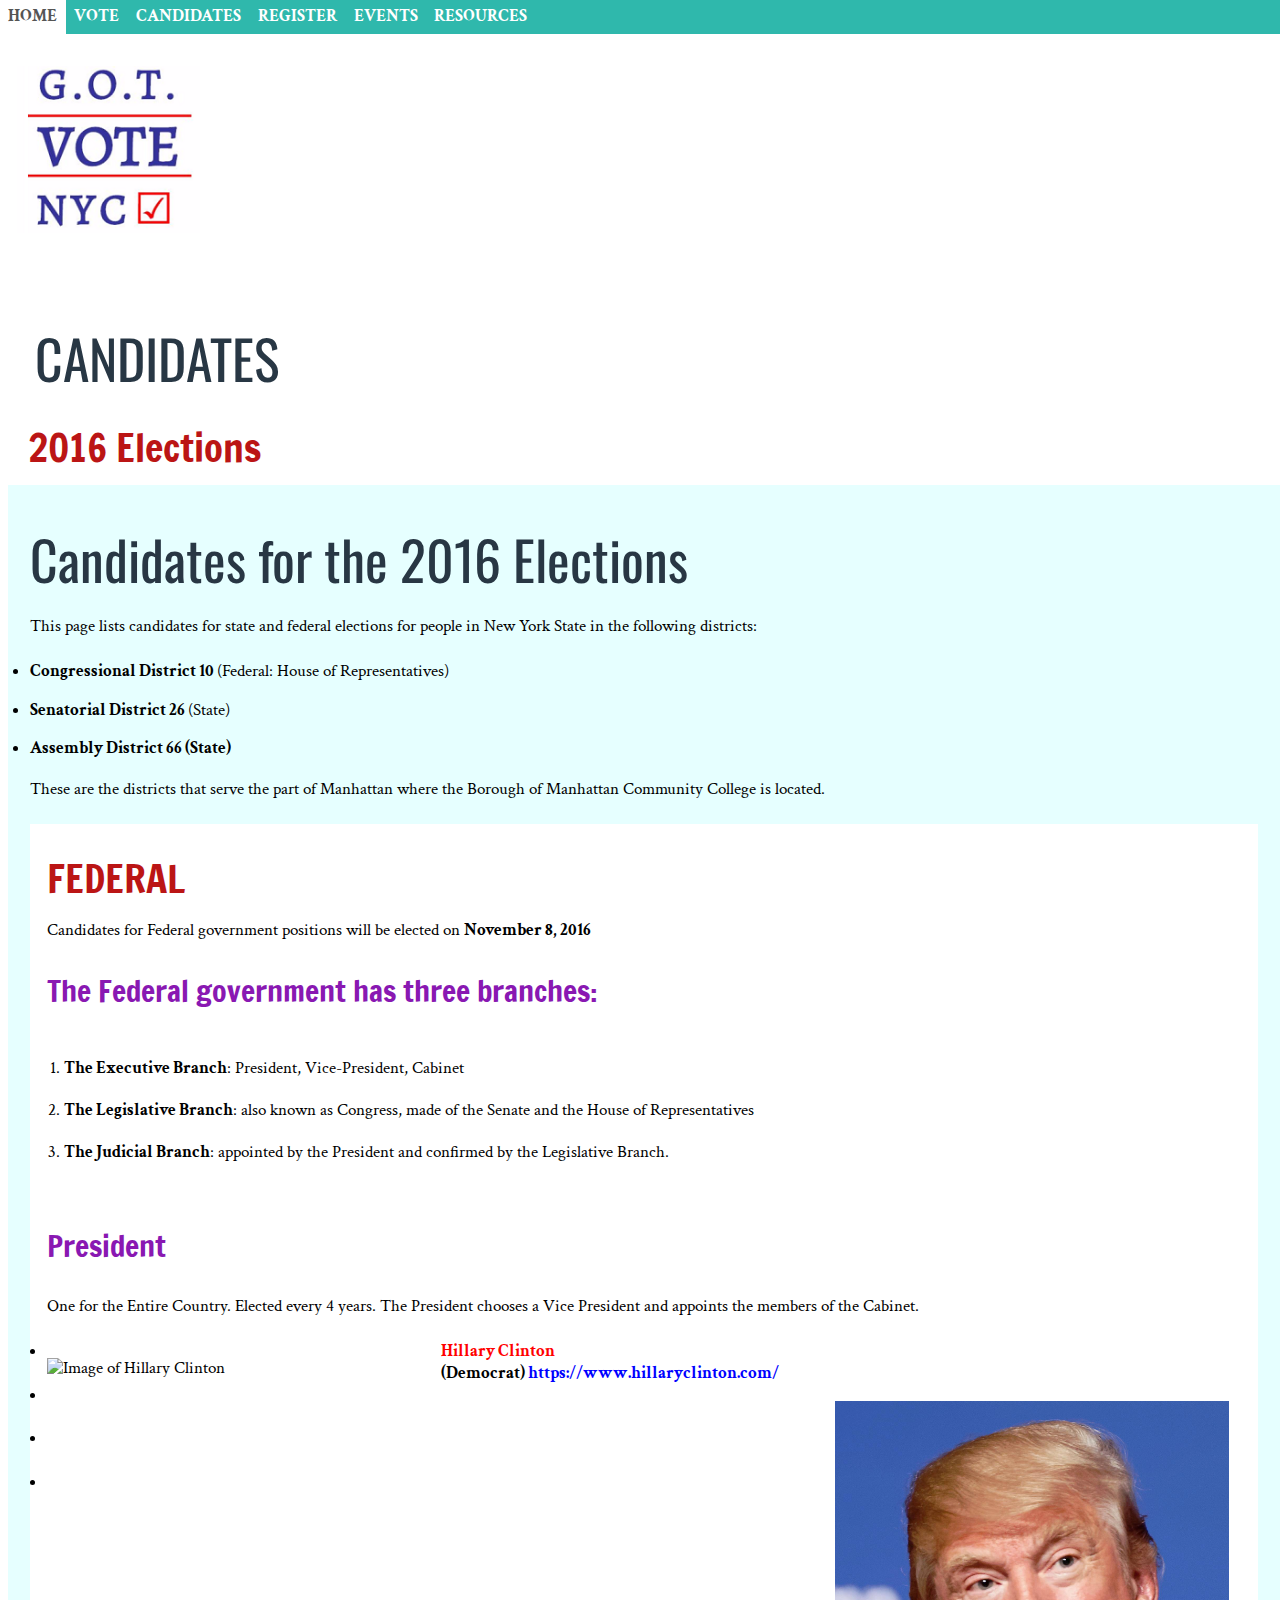
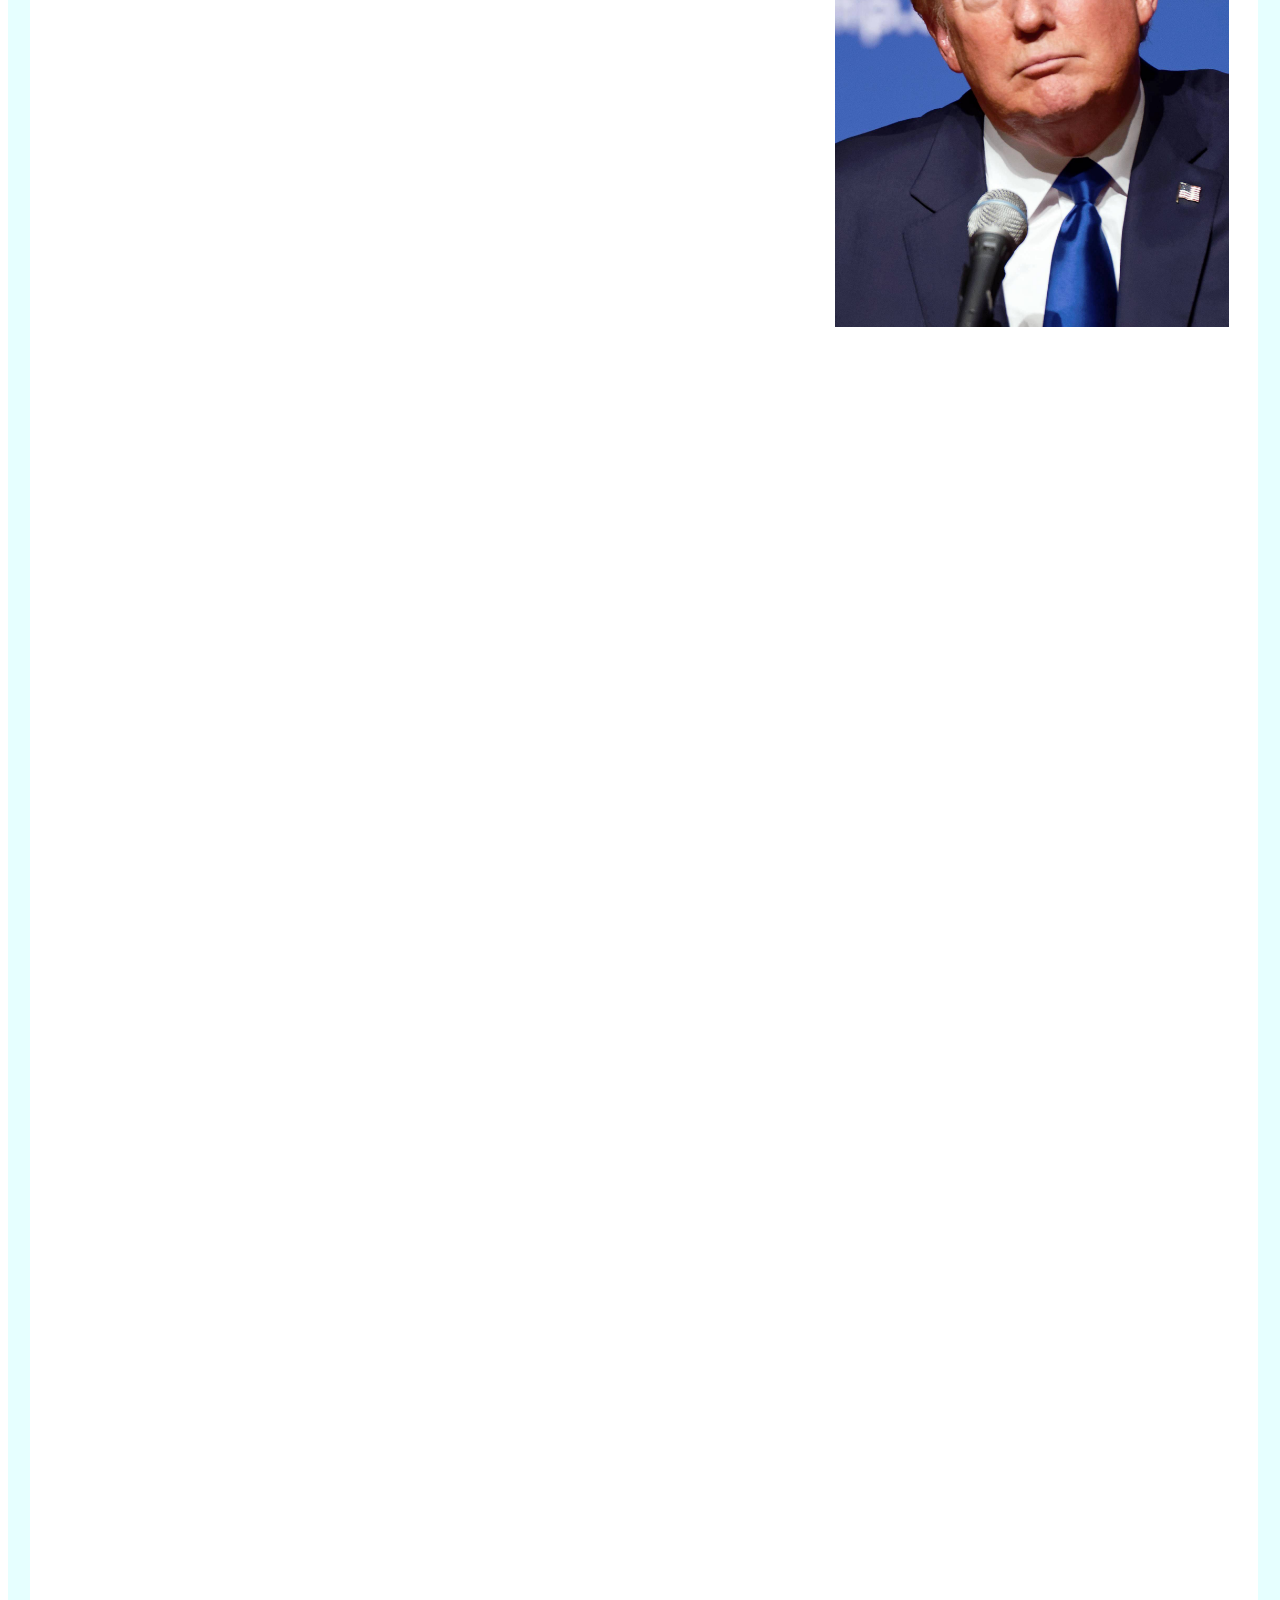
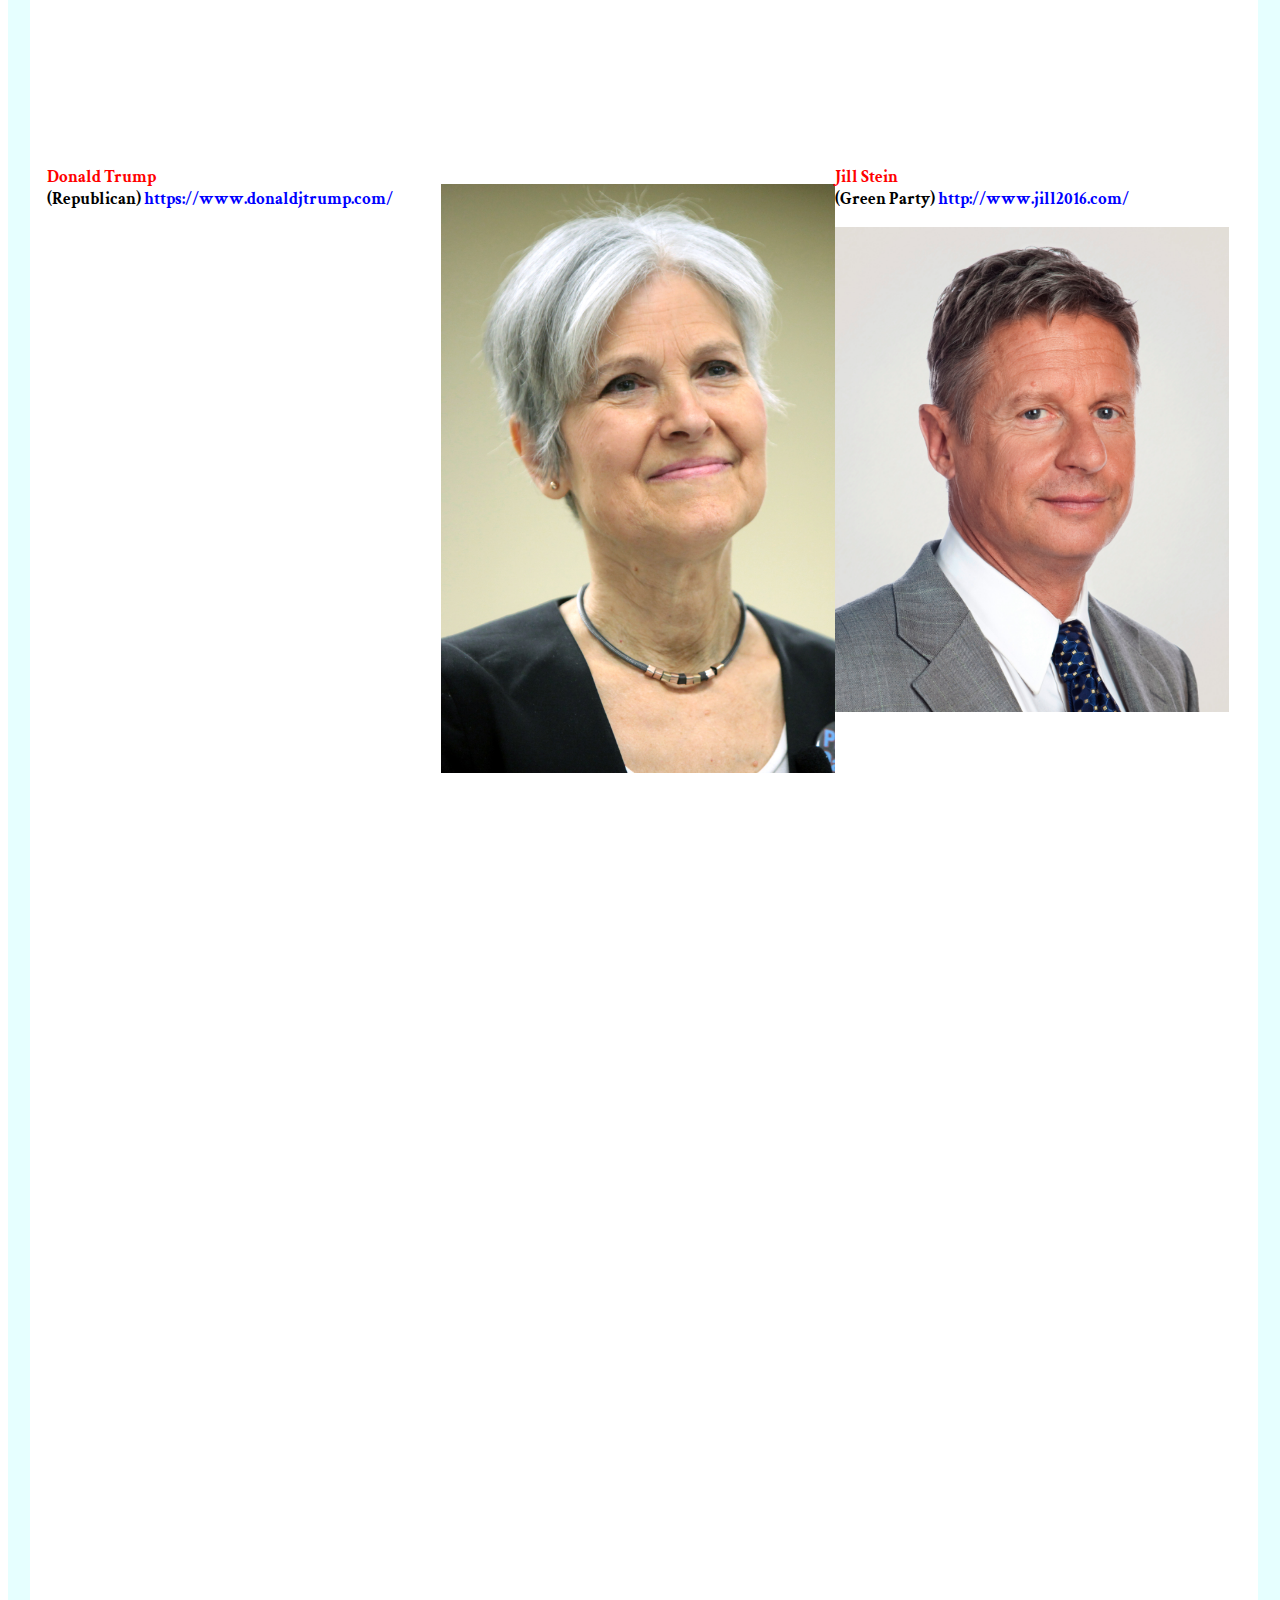
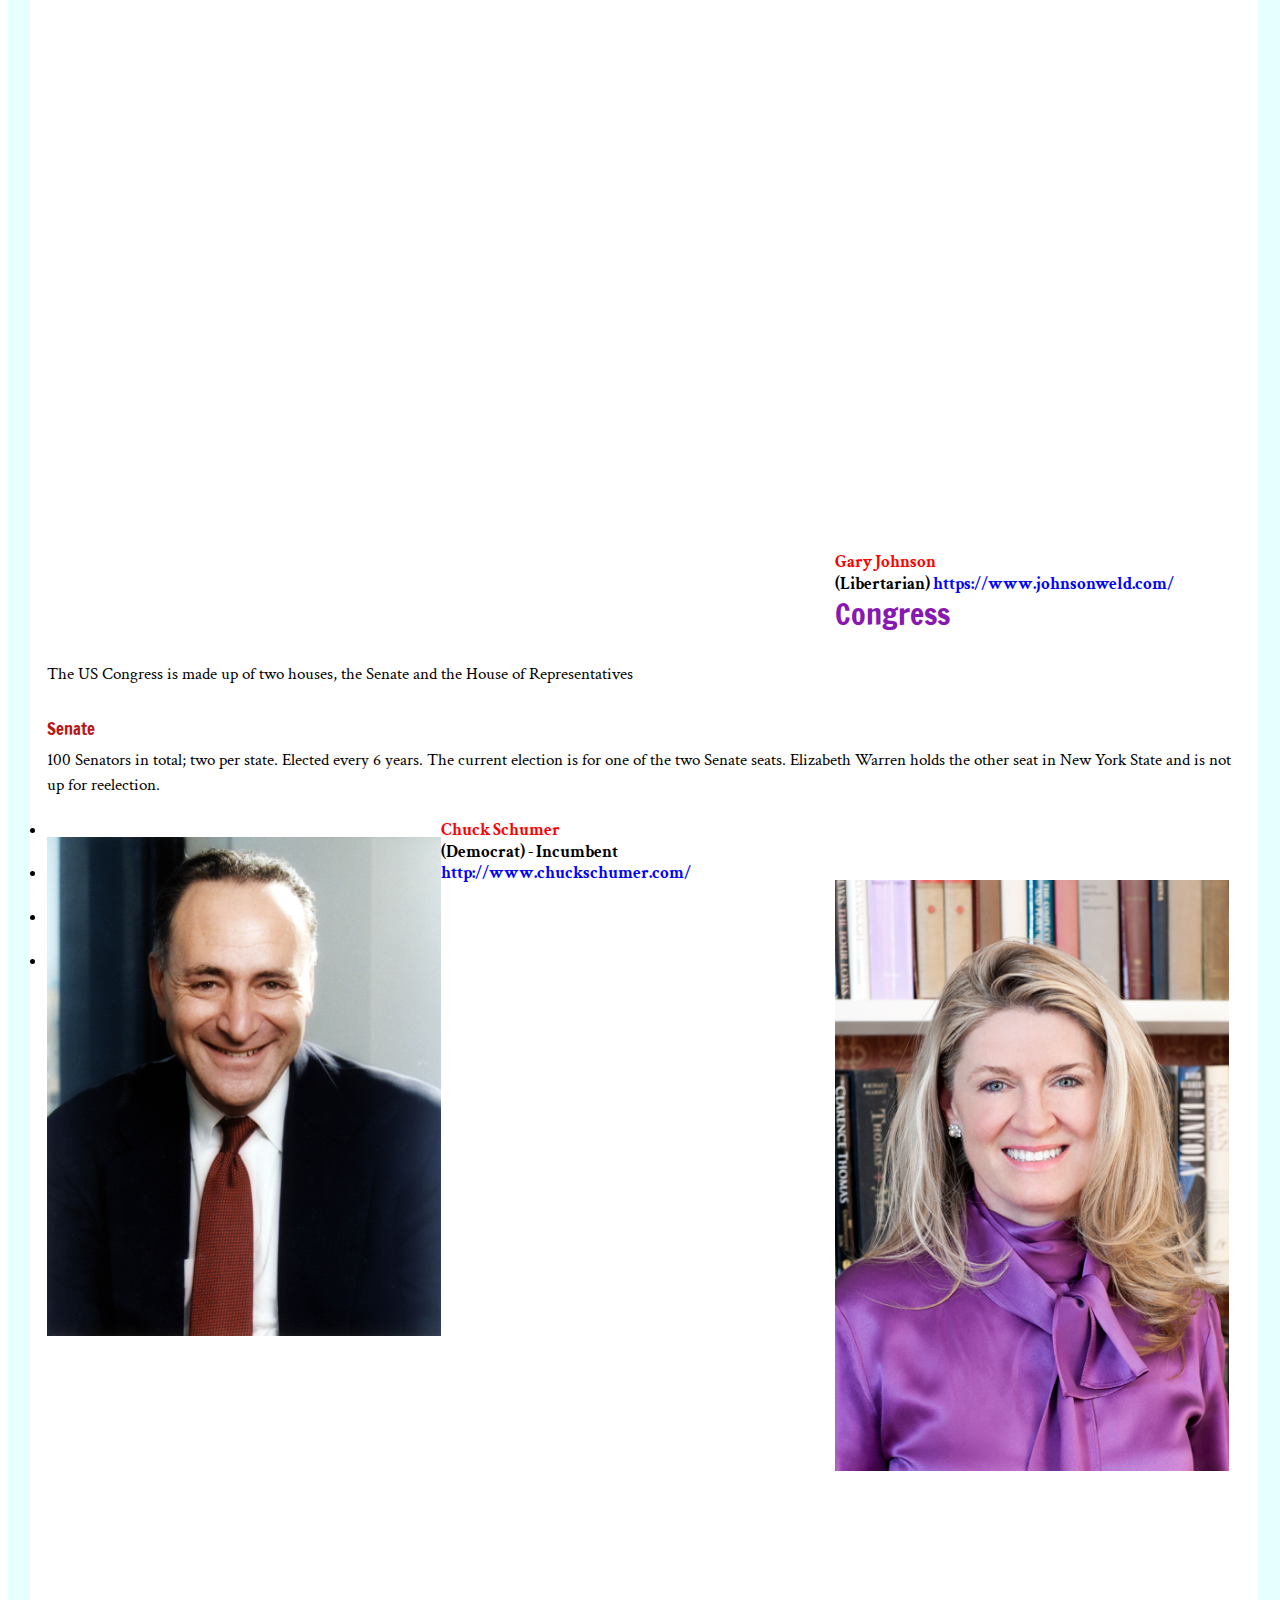
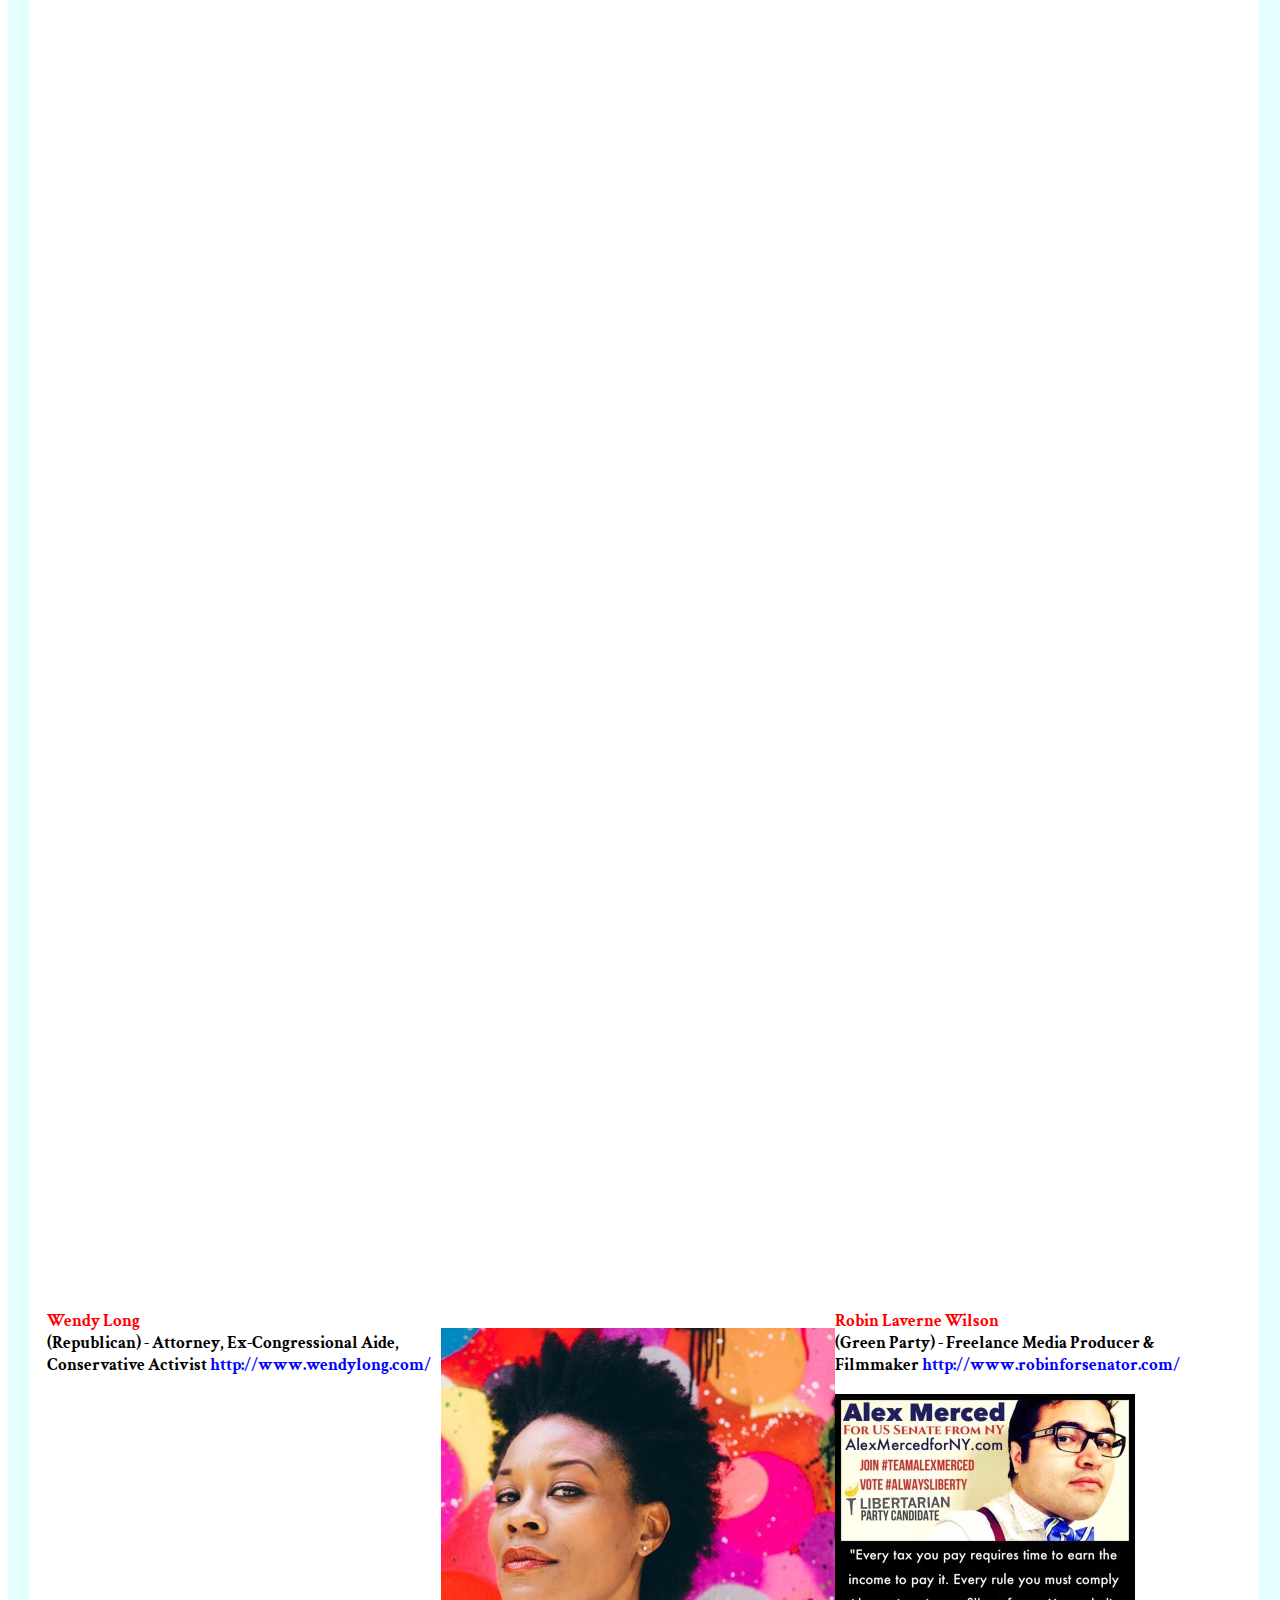
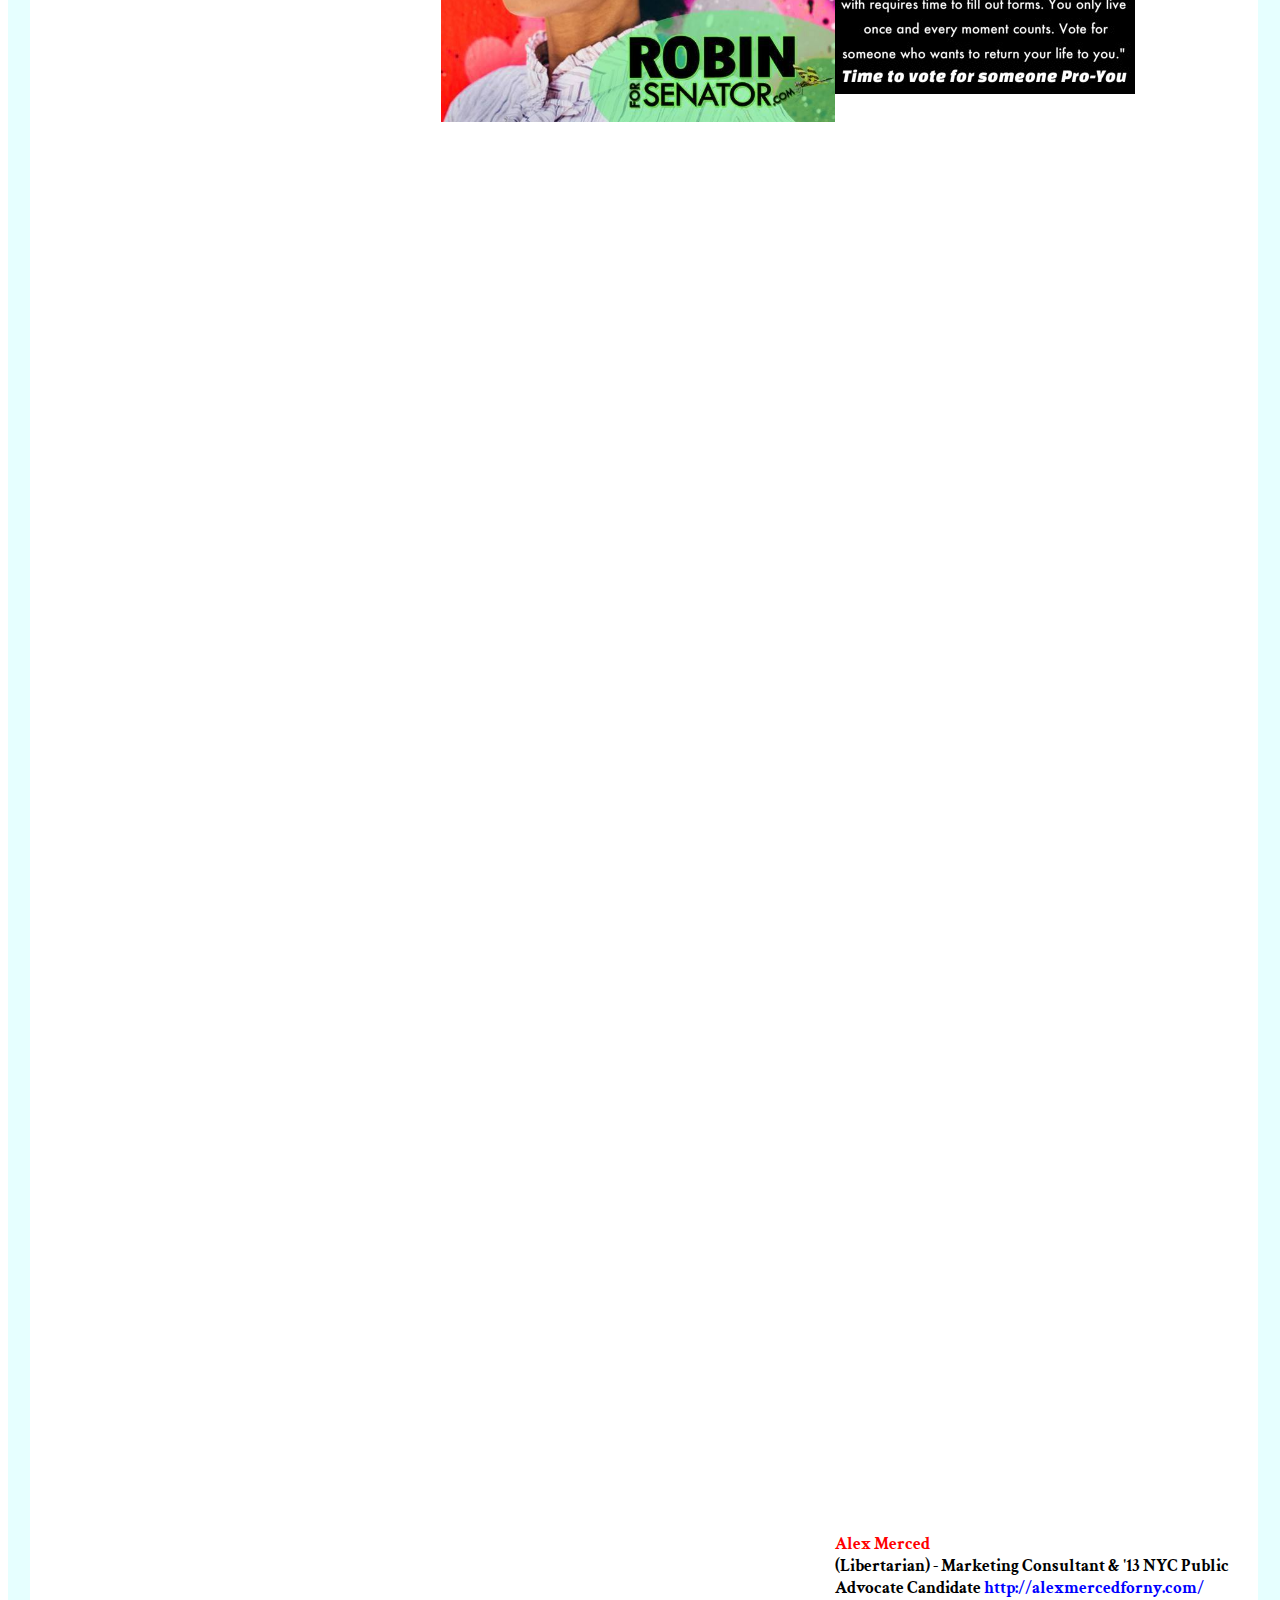
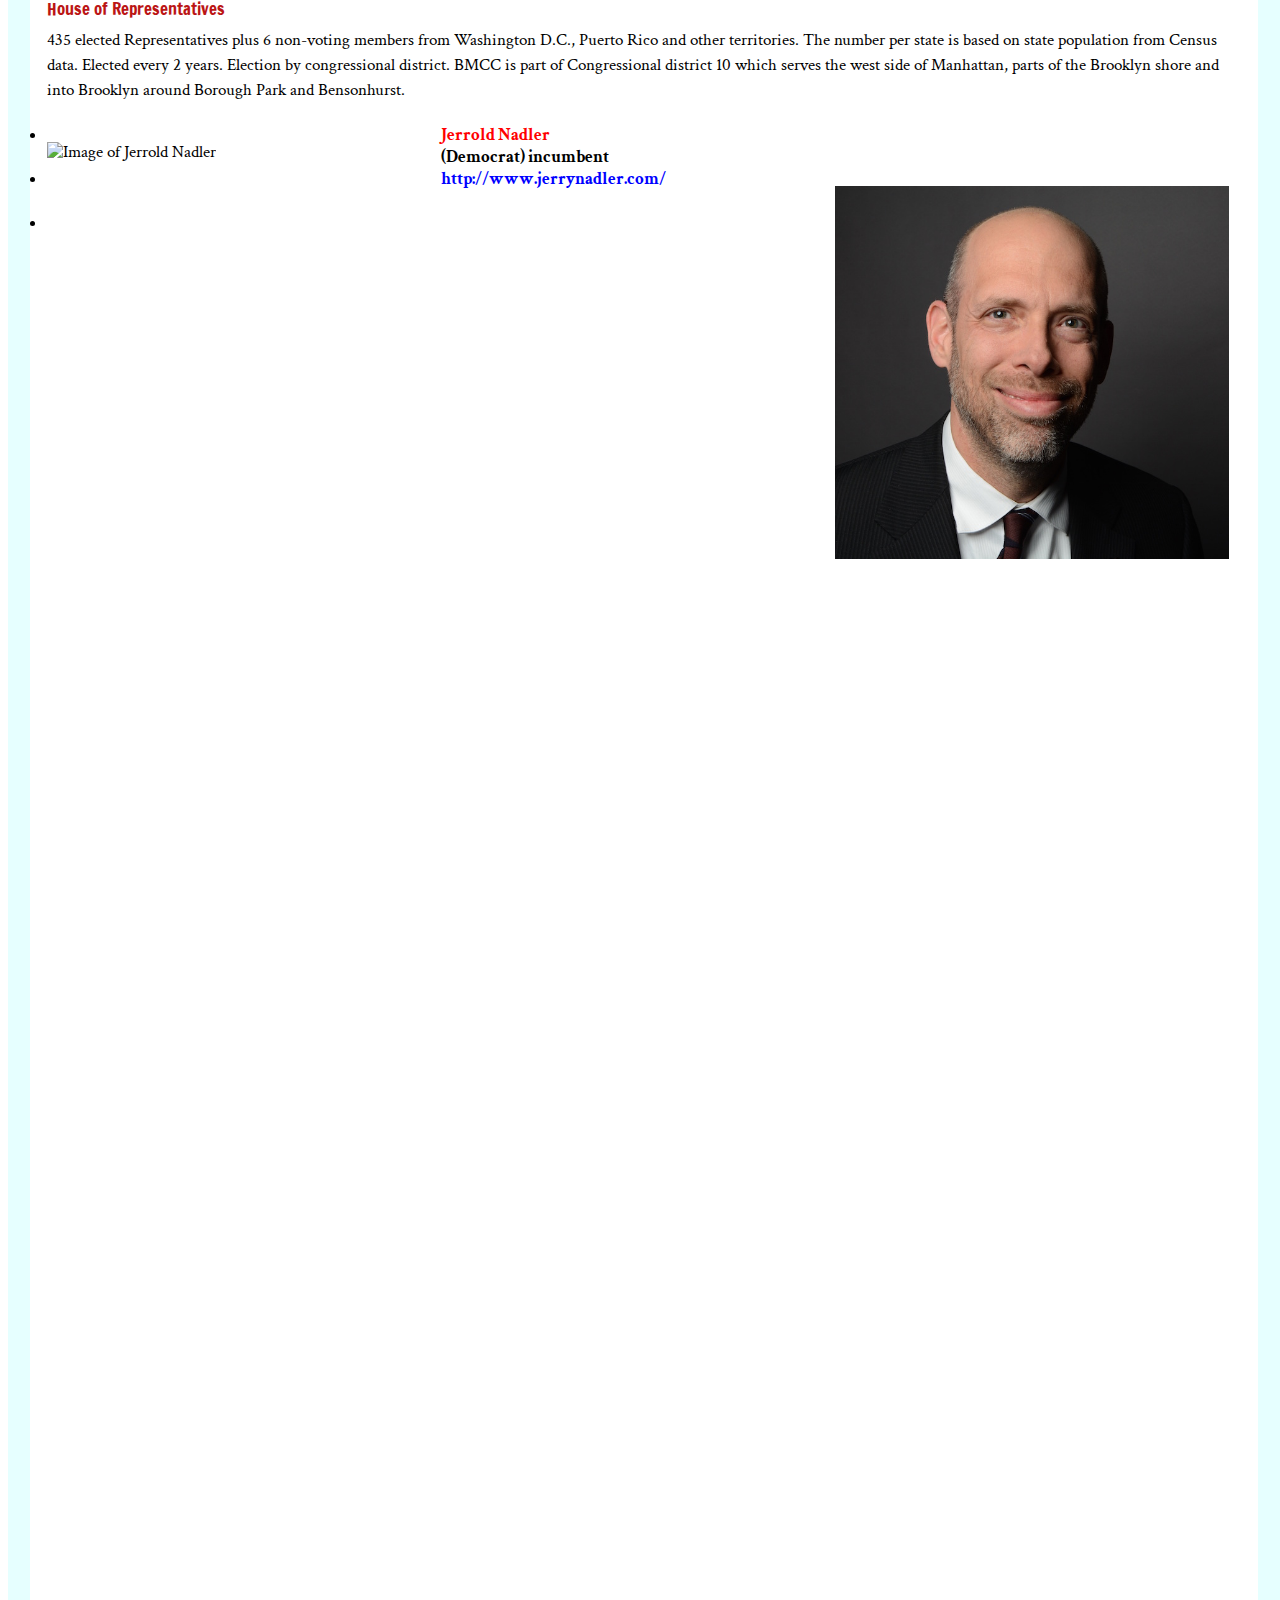
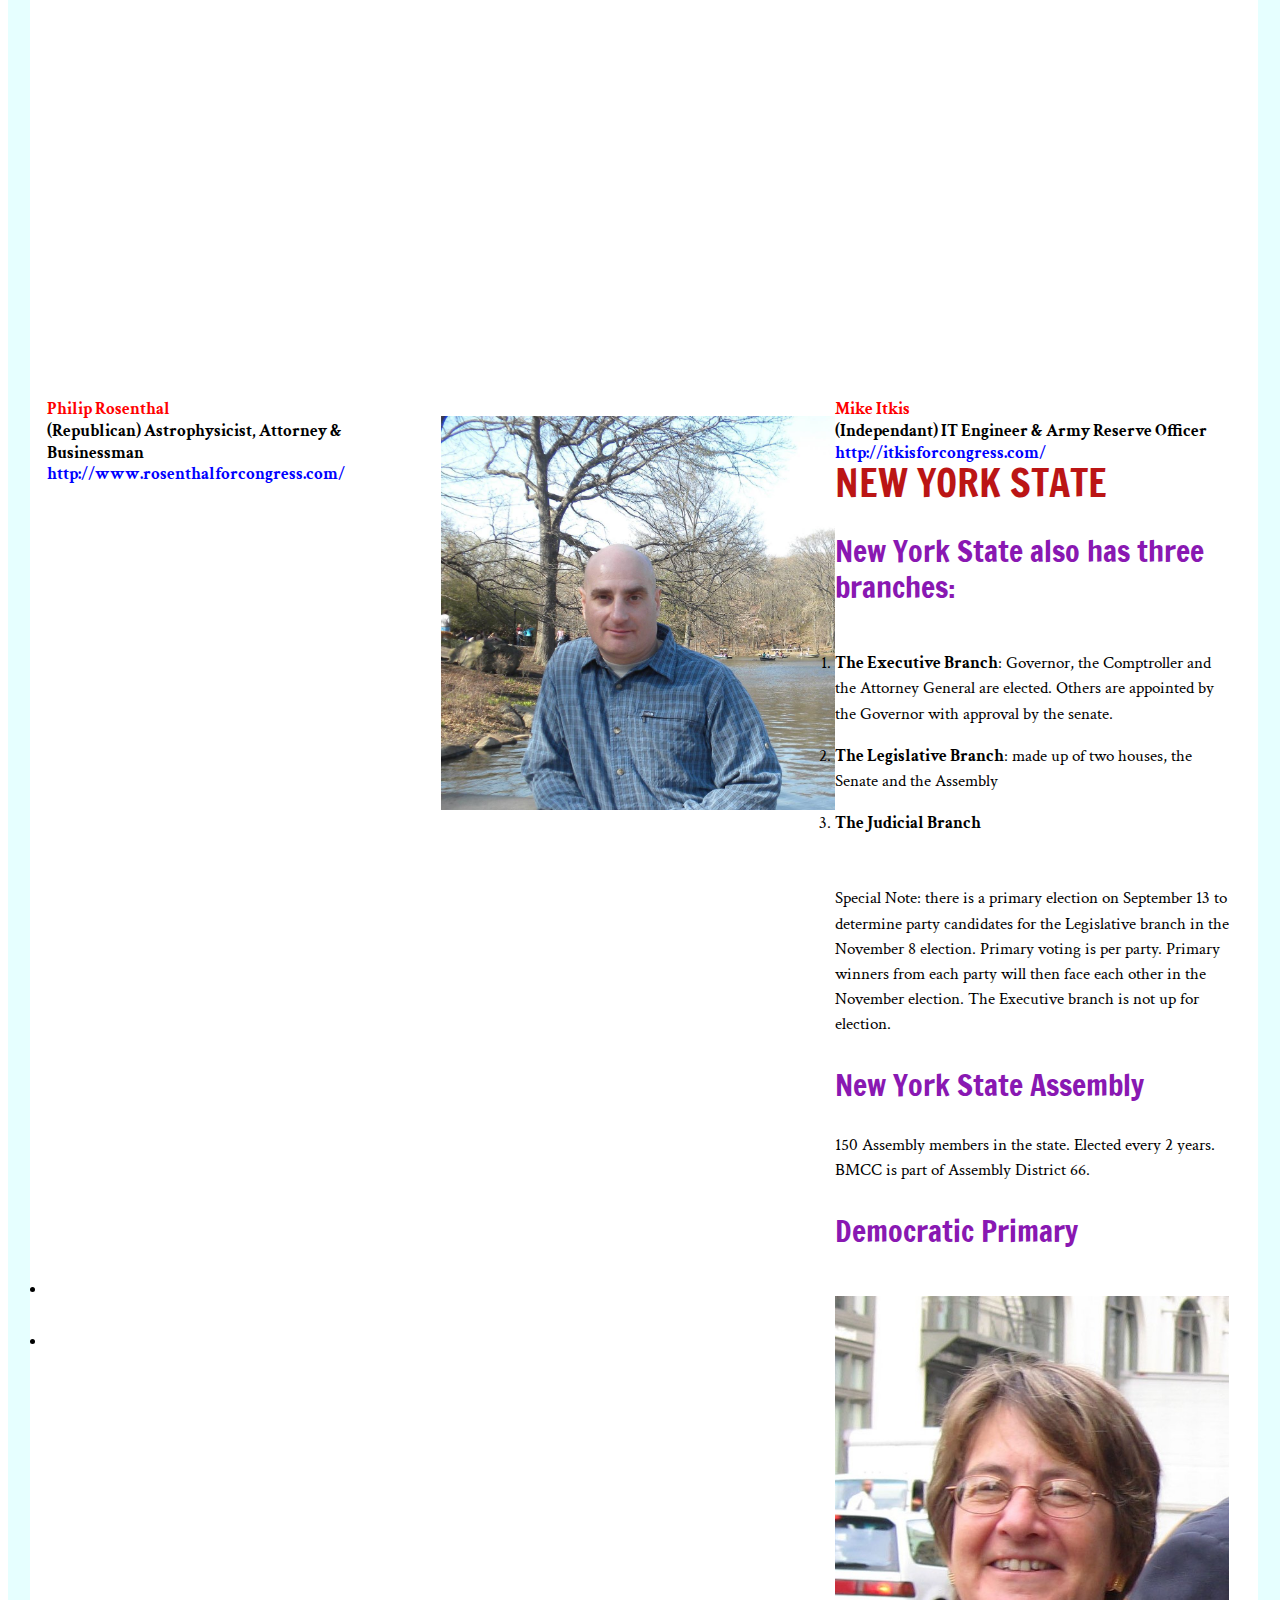
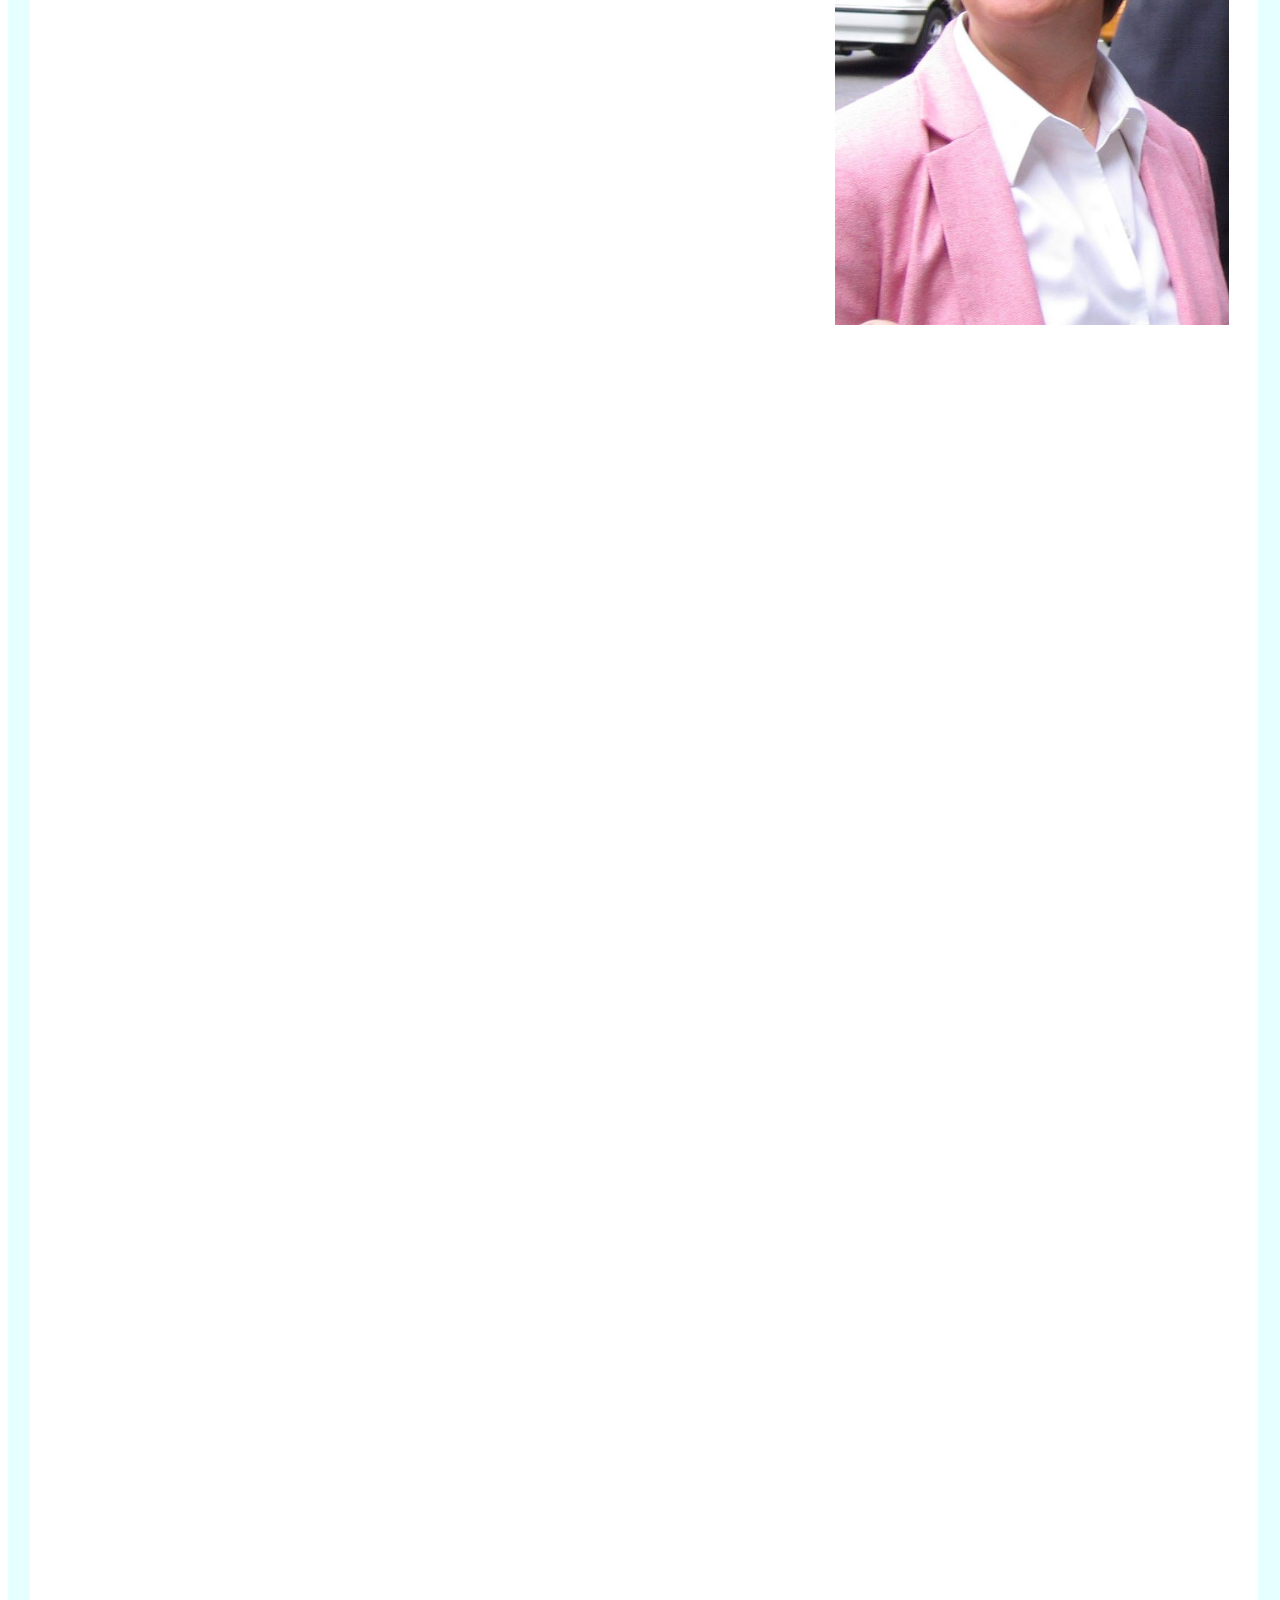
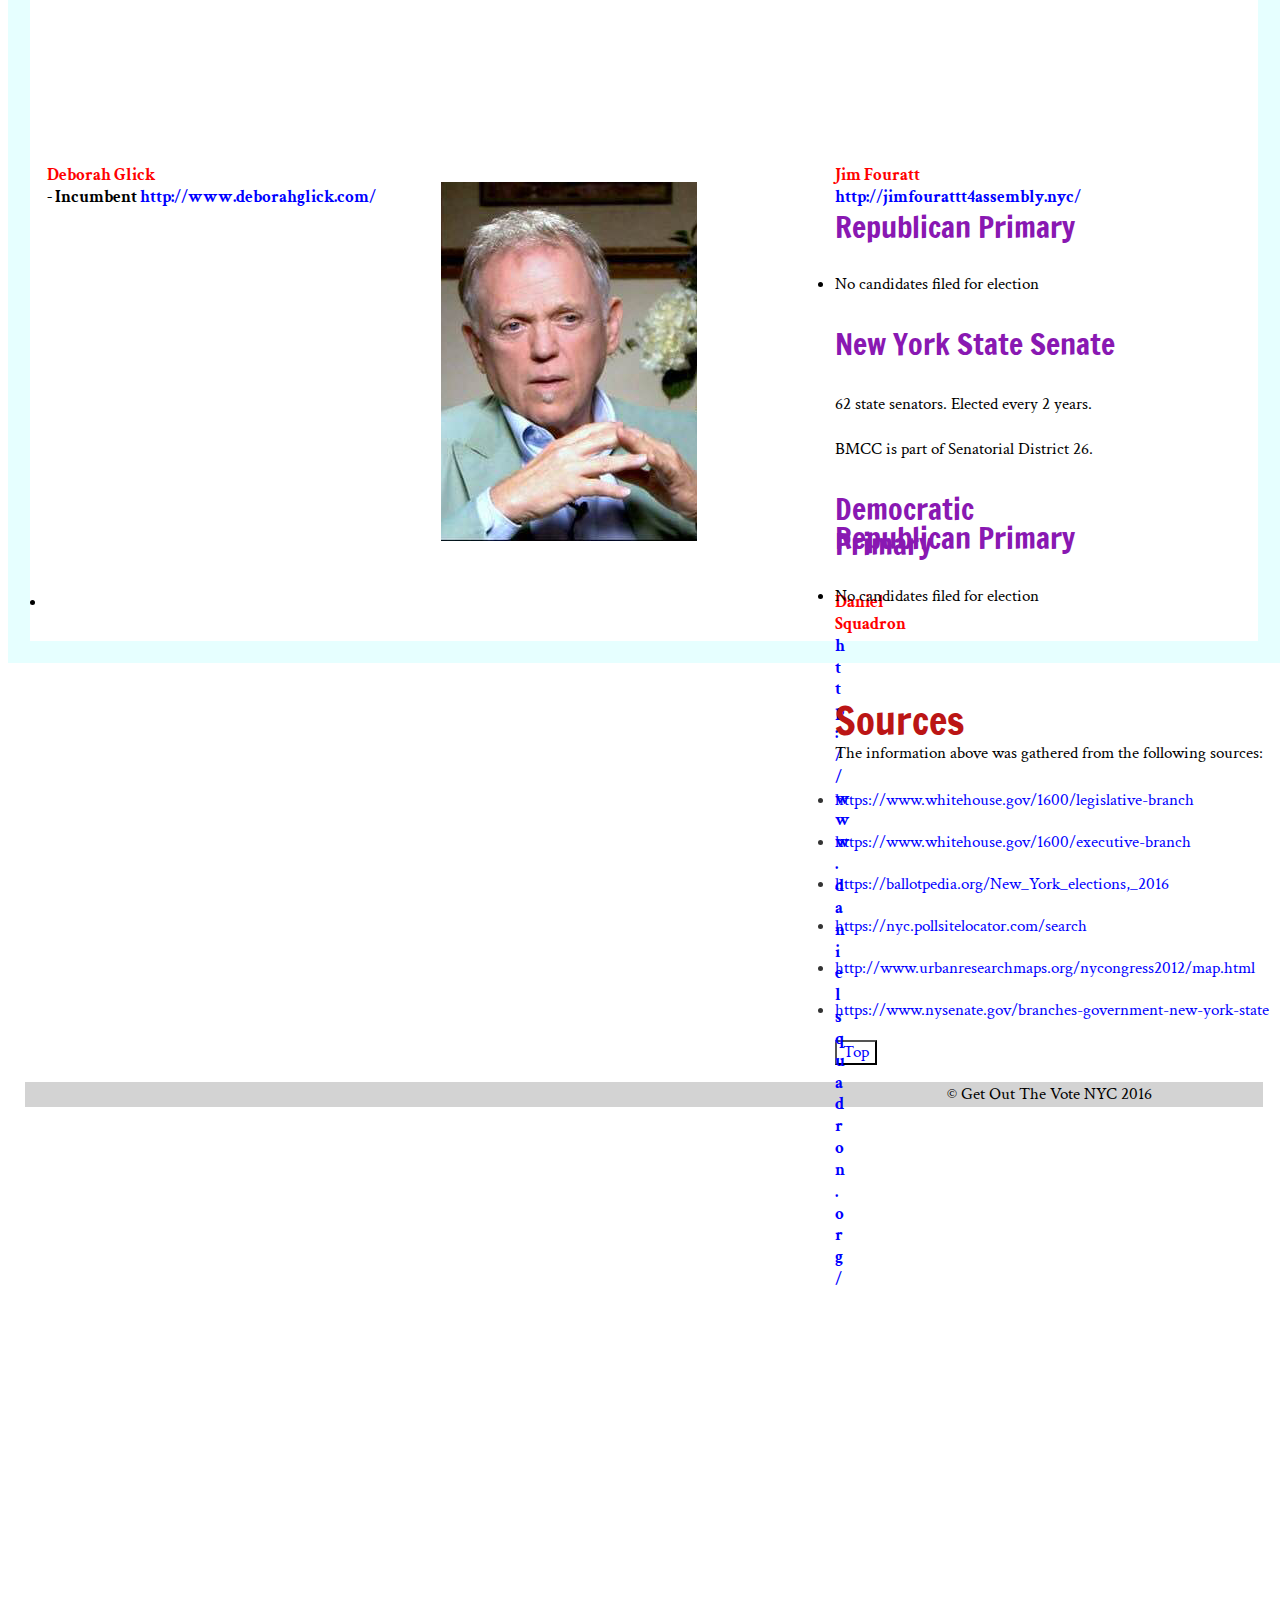
==== commit 73a55953: "bautified" ====
--- a/candidates.html
+++ b/candidates.html
@@ -98,7 +98,7 @@
                             </div>
                         </li>
                         <li>
-                            <div class="images/candidate-image">
+                            <div class="candidate-image">
                                 <img src="images/CandidatePhotos/Garyjohnsonphoto_-_modified.jpg" alt="Image of Gary Johnson" title="Gary Johnson" />
                             </div>
                             <div class="candidate-description">
--- a/css/style.css
+++ b/css/style.css
@@ -468,18 +468,18 @@
 /*The following 7 lines are from Paul Irish and apply a border-box model.
 See this page for more info: http://www.paulirish.com/2012/box-sizing-border-box-ftw/ */
 /* apply a natural box layout model to all elements, but allowing components to change */
-/* line 16, /Users/steventaveras/Desktop/mmp240-repo/sass/_general.css */
+/* line 13, /Users/steventaveras/Desktop/mmp240-repo/sass/_responsive-preset.scss */
 html {
   box-sizing: border-box; }
 
-/* line 20, /Users/steventaveras/Desktop/mmp240-repo/sass/_general.css */
+/* line 17, /Users/steventaveras/Desktop/mmp240-repo/sass/_responsive-preset.scss */
 *,
 *:before,
 *:after {
   box-sizing: inherit; }
 
 /* Basic Responsive Images and Video */
-/* line 29, /Users/steventaveras/Desktop/mmp240-repo/sass/_general.css */
+/* line 26, /Users/steventaveras/Desktop/mmp240-repo/sass/_responsive-preset.scss */
 img,
 video {
   width: auto;
@@ -489,23 +489,23 @@
 /* Embedded Video Styles
     These can be used to help add embedded video content, like YouTube videos, to your page. These styles require you set up your HTML in a specific way. See this CodePen for an example of it in use: http://codepen.io/profstein/pen/mArLRj
 */
-/* line 41, /Users/steventaveras/Desktop/mmp240-repo/sass/_general.css */
+/* line 38, /Users/steventaveras/Desktop/mmp240-repo/sass/_responsive-preset.scss */
 .videoWrapper {
   position: relative;
   padding-top: 25px;
   height: 0; }
 
-/* line 47, /Users/steventaveras/Desktop/mmp240-repo/sass/_general.css */
+/* line 44, /Users/steventaveras/Desktop/mmp240-repo/sass/_responsive-preset.scss */
 .videoWrapper.ratio-16-9 {
   padding-bottom: 56.25%;
   /* 16:9 aspect ratio video */ }
 
-/* line 52, /Users/steventaveras/Desktop/mmp240-repo/sass/_general.css */
+/* line 49, /Users/steventaveras/Desktop/mmp240-repo/sass/_responsive-preset.scss */
 .videoWrapper.ratio-4-3 {
   padding-bottom: 75%;
   /* 4:3 aspect ratio video */ }
 
-/* line 57, /Users/steventaveras/Desktop/mmp240-repo/sass/_general.css */
+/* line 54, /Users/steventaveras/Desktop/mmp240-repo/sass/_responsive-preset.scss */
 .videoWrapper iframe {
   position: absolute;
   top: 0;
@@ -516,7 +516,7 @@
 /* Default Typography
    ====================================================================
 */
-/* line 70, /Users/steventaveras/Desktop/mmp240-repo/sass/_general.css */
+/* line 67, /Users/steventaveras/Desktop/mmp240-repo/sass/_responsive-preset.scss */
 html {
   font-family: 'Crimson Text', 'Oswald', 'Francois One', sans-serif;
   margin: 1.414em 0 0 .5em;
@@ -526,7 +526,7 @@
   line-height: 1em; }
 
 /*These are used to display text like pre-formatted text and code samples*/
-/* line 82, /Users/steventaveras/Desktop/mmp240-repo/sass/_general.css */
+/* line 79, /Users/steventaveras/Desktop/mmp240-repo/sass/_responsive-preset.scss */
 pre,
 code,
 kbd,
@@ -543,7 +543,7 @@
 /**
  * Set the font styles related to forms
  */
-/* line 103, /Users/steventaveras/Desktop/mmp240-repo/sass/_general.css */
+/* line 12, /Users/steventaveras/Desktop/mmp240-repo/sass/_general.css */
 button,
 input,
 optgroup,
@@ -557,7 +557,7 @@
 /* ==========================================================================
    Custom Styles
    ========================================================================== */
-/* line 119, /Users/steventaveras/Desktop/mmp240-repo/sass/_general.css */
+/* line 28, /Users/steventaveras/Desktop/mmp240-repo/sass/_general.css */
 body {
   background-color: white;
   font-family: 'Crimson Text', 'Oswald', 'Francois One', sans-serif;
@@ -565,26 +565,26 @@
   line-height: 1.5em;
   color: #333; }
 
-/* line 127, /Users/steventaveras/Desktop/mmp240-repo/sass/_general.css */
+/* line 36, /Users/steventaveras/Desktop/mmp240-repo/sass/_general.css */
 p {
   margin: 0 0 1.3em 0;
   font-family: 'Crimson Text', 'Times New Roman', serif;
   line-height: 1.5em;
   color: #000000; }
 
-/* line 134, /Users/steventaveras/Desktop/mmp240-repo/sass/_general.css */
+/* line 43, /Users/steventaveras/Desktop/mmp240-repo/sass/_general.css */
 h1 {
   font-family: 'Oswald', sans-serif;
   font-size: 3.2em;
   margin: 1.414em 0 0 .5em;
-  margin-top: 0;
+  margin-top: 4.5em;
   padding: .5em;
   font-weight: inherit;
   line-height: 1.2em;
   color: #283744;
   text-align: center; }
 
-/* line 146, /Users/steventaveras/Desktop/mmp240-repo/sass/_general.css */
+/* line 55, /Users/steventaveras/Desktop/mmp240-repo/sass/_general.css */
 h2 {
   font-family: 'Francois One', sans-serif;
   margin: .5em auto 0 .5em;
@@ -594,7 +594,7 @@
   color: #BB1515;
   text-align: center; }
 
-/* line 156, /Users/steventaveras/Desktop/mmp240-repo/sass/_general.css */
+/* line 65, /Users/steventaveras/Desktop/mmp240-repo/sass/_general.css */
 h3 {
   font-family: 'Francois One', sans-serif;
   margin: 1em 0 1em 0;
@@ -603,7 +603,7 @@
   font-size: 1.777em;
   color: #8918b2; }
 
-/* line 165, /Users/steventaveras/Desktop/mmp240-repo/sass/_general.css */
+/* line 74, /Users/steventaveras/Desktop/mmp240-repo/sass/_general.css */
 h4 {
   font-family: 'Francois One', sans-serif;
   margin: 1.414em 0 0 0;
@@ -613,7 +613,7 @@
   padding: .5em 0 .5em 0;
   color: #BB1515; }
 
-/* line 175, /Users/steventaveras/Desktop/mmp240-repo/sass/_general.css */
+/* line 84, /Users/steventaveras/Desktop/mmp240-repo/sass/_general.css */
 h5 {
   font-family: 'Francois One', sans-serif;
   margin: 1.414em 0 0.5em;
@@ -621,7 +621,7 @@
   line-height: 1.2em;
   color: #BB1515; }
 
-/* line 183, /Users/steventaveras/Desktop/mmp240-repo/sass/_general.css */
+/* line 92, /Users/steventaveras/Desktop/mmp240-repo/sass/_general.css */
 h6 {
   font-family: 'Francois One', sans-serif;
   font-size: .5em;
@@ -629,7 +629,7 @@
   margin: 0;
   padding: 0; }
 
-/* line 191, /Users/steventaveras/Desktop/mmp240-repo/sass/_general.css */
+/* line 100, /Users/steventaveras/Desktop/mmp240-repo/sass/_general.css */
 article {
   margin: 1em 0 1em 0;
   line-height: 1.3em;
@@ -638,43 +638,34 @@
   color: black;
   background-color: #e6ffff; }
 
-/* line 200, /Users/steventaveras/Desktop/mmp240-repo/sass/_general.css */
+/* line 109, /Users/steventaveras/Desktop/mmp240-repo/sass/_general.css */
 article h1,
 article h2 {
   margin: 0 0 .5em 0;
   line-height: 1em;
   text-align: left; }
 
-/* line 207, /Users/steventaveras/Desktop/mmp240-repo/sass/_general.css */
+/* line 116, /Users/steventaveras/Desktop/mmp240-repo/sass/_general.css */
 footer {
   line-height: 1.3em;
   padding: .5em;
   color: darkblue;
   margin: 1em; }
 
-/* line 214, /Users/steventaveras/Desktop/mmp240-repo/sass/_general.css */
+/* line 123, /Users/steventaveras/Desktop/mmp240-repo/sass/_general.css */
 .menu a:link,
 .menu a:visited,
 .menu a:hover,
 .menu a:active {
   color: white; }
 
-/* line 221, /Users/steventaveras/Desktop/mmp240-repo/sass/_general.css */
-.logo {
-  display: inline;
-  position: top;
-  padding: .5em;
-  margin: 0 auto 0 auto;
-  height: 200px;
-  width: 200px; }
-
-/* line 230, /Users/steventaveras/Desktop/mmp240-repo/sass/_general.css */
+/* line 130, /Users/steventaveras/Desktop/mmp240-repo/sass/_general.css */
 .time {
   color: green;
   font-size: 1.1em; }
 
 /* unvisited link */
-/* line 238, /Users/steventaveras/Desktop/mmp240-repo/sass/_general.css */
+/* line 138, /Users/steventaveras/Desktop/mmp240-repo/sass/_general.css */
 a:link {
   text-decoration: none;
   color: blue;
@@ -682,28 +673,33 @@
   word-wrap: break-word; }
 
 /* visited link */
-/* line 248, /Users/steventaveras/Desktop/mmp240-repo/sass/_general.css */
+/* line 148, /Users/steventaveras/Desktop/mmp240-repo/sass/_general.css */
 a:visited {
   color: green; }
 
 /* mouse over link */
-/* line 255, /Users/steventaveras/Desktop/mmp240-repo/sass/_general.css */
+/* line 155, /Users/steventaveras/Desktop/mmp240-repo/sass/_general.css */
 a:hover {
   color: hotpink; }
 
 /* selected link */
-/* line 262, /Users/steventaveras/Desktop/mmp240-repo/sass/_general.css */
+/* line 162, /Users/steventaveras/Desktop/mmp240-repo/sass/_general.css */
 a:active {
   color: darkblue; }
 
-/* line 266, /Users/steventaveras/Desktop/mmp240-repo/sass/_general.css */
+/* line 166, /Users/steventaveras/Desktop/mmp240-repo/sass/_general.css */
 .federal,
 .nys {
   border-width: medium;
   padding: 1em;
   background-color: white; }
 
-/* line 275, /Users/steventaveras/Desktop/mmp240-repo/sass/_general.css */
+/* line 173, /Users/steventaveras/Desktop/mmp240-repo/sass/_general.css */
+aside {
+  padding: 0;
+  margin: 0; }
+
+/* line 178, /Users/steventaveras/Desktop/mmp240-repo/sass/_general.css */
 .eventCalendar,
 .googleCalendar {
   position: relative;
@@ -711,7 +707,7 @@
   width: 100%;
   padding-bottom: 75%; }
 
-/* line 283, /Users/steventaveras/Desktop/mmp240-repo/sass/_general.css */
+/* line 186, /Users/steventaveras/Desktop/mmp240-repo/sass/_general.css */
 .eventCalendar iframe,
 .googleCalendar iframe {
   position: absolute;
@@ -720,78 +716,131 @@
   width: 100%;
   height: 100%; }
 
-/* line 292, /Users/steventaveras/Desktop/mmp240-repo/sass/_general.css */
+/* line 195, /Users/steventaveras/Desktop/mmp240-repo/sass/_general.css */
 .name {
   font-family: 'Crimson Text', serif;
   font-weight: 700;
   color: #ff0000; }
 
-/* line 298, /Users/steventaveras/Desktop/mmp240-repo/sass/_general.css */
-.candidate-image {
-  height: 0;
-  overflow: hidden;
-  padding-bottom: 120%;
-  margin: 1em auto 0 auto; }
-
-/* line 305, /Users/steventaveras/Desktop/mmp240-repo/sass/_general.css */
+/* line 201, /Users/steventaveras/Desktop/mmp240-repo/sass/_general.css */
 .candidate-description {
   font-weight: 700;
   font-size: 1em; }
 
-/* line 310, /Users/steventaveras/Desktop/mmp240-repo/sass/_general.css */
+/* line 206, /Users/steventaveras/Desktop/mmp240-repo/sass/_general.css */
 .party {
   font-weight: 400;
   font-style: italic; }
 
-/* line 315, /Users/steventaveras/Desktop/mmp240-repo/sass/_general.css */
+/* line 211, /Users/steventaveras/Desktop/mmp240-repo/sass/_general.css */
 .main-content ul {
   padding: 0; }
 
-/* line 319, /Users/steventaveras/Desktop/mmp240-repo/sass/_general.css */
+/* line 215, /Users/steventaveras/Desktop/mmp240-repo/sass/_general.css */
 ol {
   padding: 1em;
   line-height: 1.5em; }
 
-/* line 324, /Users/steventaveras/Desktop/mmp240-repo/sass/_general.css */
+/* line 220, /Users/steventaveras/Desktop/mmp240-repo/sass/_general.css */
 li {
   margin-bottom: 1em; }
 
-/* line 328, /Users/steventaveras/Desktop/mmp240-repo/sass/_general.css */
+/* line 224, /Users/steventaveras/Desktop/mmp240-repo/sass/_general.css */
 ul li ul {
   margin: 0;
   padding: 0;
   margin-left: 1em; }
 
-/* line 334, /Users/steventaveras/Desktop/mmp240-repo/sass/_general.css */
+/* line 230, /Users/steventaveras/Desktop/mmp240-repo/sass/_general.css */
 ul li ul li {
   padding: 1em; }
 
-/*main nav*/
-/* line 340, /Users/steventaveras/Desktop/mmp240-repo/sass/_general.css */
-.cf:before,
-.cf:after {
-  content: " ";
-  /* 1 */
-  display: table;
-  /* 2 */ }
-
-/* line 348, /Users/steventaveras/Desktop/mmp240-repo/sass/_general.css */
-.cf:after {
-  clear: both; }
-
-/**
- * For IE 6/7 only
- * Include this rule to trigger hasLayout and contain floats.
- */
-/* line 358, /Users/steventaveras/Desktop/mmp240-repo/sass/_general.css */
-.cf {
-  *zoom: 1; }
+/*======================= Prof Stein's additions ========================*/
+/* line 237, /Users/steventaveras/Desktop/mmp240-repo/sass/_general.css */
+.page-sub-section {
+  margin: 1.5em 0 0 0; }
+
+/* line 241, /Users/steventaveras/Desktop/mmp240-repo/sass/_general.css */
+.media-list li {
+  width: 33%;
+  float: left;
+  padding: 2%;
+  list-style-type: none; }
+
+/* line 248, /Users/steventaveras/Desktop/mmp240-repo/sass/_general.css */
+.media-box {
+  border: 1px solid red;
+  padding: 5px; }
+
+/* line 253, /Users/steventaveras/Desktop/mmp240-repo/sass/_general.css */
+.media-type {
+  text-transform: lowercase;
+  font-variant: small-caps; }
+
+/* line 258, /Users/steventaveras/Desktop/mmp240-repo/sass/_general.css */
+footer {
+  padding: 0;
+  background-color: lightgrey;
+  color: white;
+  text-align: center; }
+
+/*-------------------------------*/
+@media only screen and (min-width: 45em) {
+  /* line 269, /Users/steventaveras/Desktop/mmp240-repo/sass/_general.css */
+  h1,
+  h2 {
+    padding: .5em 0 0 0;
+    text-align: left; } }
+
+/* line 1, /Users/steventaveras/Desktop/mmp240-repo/sass/_button-styling.scss */
+h2 .accordion-link,
+h3 .accordion-link {
+  background-color: lavender;
+  padding: .25em;
+  width: 100%; }
+
+/* line 8, /Users/steventaveras/Desktop/mmp240-repo/sass/_button-styling.scss */
+h2 .accordion-link:hover,
+h3 .accordion-link:hover {
+  background-color: orange;
+  border: 1px dotted purple; }
+
+/* menu button */
+/* line 17, /Users/steventaveras/Desktop/mmp240-repo/sass/_button-styling.scss */
+.menu {
+  margin: 1em;
+  float: right;
+  margin-top: 1em; }
+
+/* line 23, /Users/steventaveras/Desktop/mmp240-repo/sass/_button-styling.scss */
+.menu a {
+  padding: 0.5em 0.625em;
+  /*10/16 */
+  background-color: #555;
+  border-radius: 5px;
+  color: #fff;
+  text-decoration: none; }
+
+/* line 32, /Users/steventaveras/Desktop/mmp240-repo/sass/_button-styling.scss */
+.menu a:hover {
+  color: #555;
+  background-color: #f90; }
+
+/* line 37, /Users/steventaveras/Desktop/mmp240-repo/sass/_button-styling.scss */
+button {
+  display: block;
+  background-color: white;
+  margin: 1em; }
+
+/* line 43, /Users/steventaveras/Desktop/mmp240-repo/sass/_button-styling.scss */
+button:hover {
+  background-color: lightsalmon; }
 
 /* ============================
 * NAVIGATION
 * Modified from: http://webdesign.tutsplus.com/tutorials/htmlcss-tutorials/a-simple-responsive-mobile-first-navigation/
 * =============================*/
-/* line 368, /Users/steventaveras/Desktop/mmp240-repo/sass/_general.css */
+/* line 6, /Users/steventaveras/Desktop/mmp240-repo/sass/_main-navigation.scss */
 #main_nav {
   font-family: "Crimson Text", serif;
   font-weight: 400;
@@ -800,54 +849,31 @@
   display: none;
   /*hidden to start */ }
 
-/* line 377, /Users/steventaveras/Desktop/mmp240-repo/sass/_general.css */
+/* line 15, /Users/steventaveras/Desktop/mmp240-repo/sass/_main-navigation.scss */
 #main_nav ul {
   list-style: none;
   line-height: 1;
   margin: 0;
   padding: 0; }
 
-/* line 384, /Users/steventaveras/Desktop/mmp240-repo/sass/_general.css */
+/* line 22, /Users/steventaveras/Desktop/mmp240-repo/sass/_main-navigation.scss */
 #main_nav li a {
   display: block;
   color: #fff;
   background-color: #2FB8AC;
-  border: 1em solid lightgreen;
   text-transform: uppercase;
-  padding: 0.625em;
+  padding: 1em;
   /* 10px in ems is 10/16 */
   text-decoration: none;
-  border-bottom: 1px solid #eee;
   font-weight: 900; }
 
-/* line 397, /Users/steventaveras/Desktop/mmp240-repo/sass/_general.css */
+/* line 33, /Users/steventaveras/Desktop/mmp240-repo/sass/_main-navigation.scss */
 #main_nav li a:hover {
   color: #555;
   background-color: #fff; }
 
-/* line 402, /Users/steventaveras/Desktop/mmp240-repo/sass/_general.css */
+/* line 38, /Users/steventaveras/Desktop/mmp240-repo/sass/_main-navigation.scss */
 #main_nav li a:active {
-  color: #555;
-  background-color: #f90; }
-
-/* menu button */
-/* line 410, /Users/steventaveras/Desktop/mmp240-repo/sass/_general.css */
-.menu {
-  margin: 1em;
-  float: right;
-  margin-top: 4.5em; }
-
-/* line 416, /Users/steventaveras/Desktop/mmp240-repo/sass/_general.css */
-.menu a {
-  padding: 0.5em 0.625em;
-  /*10/16 */
-  background-color: #555;
-  border-radius: 5px;
-  color: #fff;
-  text-decoration: none; }
-
-/* line 425, /Users/steventaveras/Desktop/mmp240-repo/sass/_general.css */
-.menu a:hover {
   color: #555;
   background-color: #f90; }
 
@@ -857,10 +883,10 @@
 /* 45em is about 720px depending on the base font-size */
 @media only screen and (min-width: 45em) {
   /* hide the menu button */
-  /* line 439, /Users/steventaveras/Desktop/mmp240-repo/sass/_general.css */
+  /* line 53, /Users/steventaveras/Desktop/mmp240-repo/sass/_main-navigation.scss */
   .menu {
     display: none; }
-  /* line 443, /Users/steventaveras/Desktop/mmp240-repo/sass/_general.css */
+  /* line 56, /Users/steventaveras/Desktop/mmp240-repo/sass/_main-navigation.scss */
   #main_nav {
     /* move main_nav to top of the screen */
     position: absolute;
@@ -871,62 +897,78 @@
     display: inline;
     overflow: hidden;
     background-color: #2FB8AC; }
-  /* line 455, /Users/steventaveras/Desktop/mmp240-repo/sass/_general.css */
+  /* line 67, /Users/steventaveras/Desktop/mmp240-repo/sass/_main-navigation.scss */
   #main_nav li {
     display: inline;
     line-height: 1em; }
-  /* line 460, /Users/steventaveras/Desktop/mmp240-repo/sass/_general.css */
+  /* line 71, /Users/steventaveras/Desktop/mmp240-repo/sass/_main-navigation.scss */
   #main_nav li a {
     float: left;
-    padding: 0.9375em;
+    padding: 0.5em;
     /* 10/16  and  15/16 */
     border-bottom: none; }
-  /* line 467, /Users/steventaveras/Desktop/mmp240-repo/sass/_general.css */
+  /* line 77, /Users/steventaveras/Desktop/mmp240-repo/sass/_main-navigation.scss */
   #main_nav li a.top {
     display: none; }
-  /* line 471, /Users/steventaveras/Desktop/mmp240-repo/sass/_general.css */
+  /* line 80, /Users/steventaveras/Desktop/mmp240-repo/sass/_main-navigation.scss */
   .container {
-    margin-top: 4em; } }
-
-/*---- media quary for medium sized screen ----*/
+    margin-top: 2em; } }
+
+/*______________________________*/
+/*main nav*/
+/* line 91, /Users/steventaveras/Desktop/mmp240-repo/sass/_main-navigation.scss */
+.cf:before,
+.cf:after {
+  content: " ";
+  /* 1 */
+  display: table;
+  /* 2 */ }
+
+/* line 99, /Users/steventaveras/Desktop/mmp240-repo/sass/_main-navigation.scss */
+.cf:after {
+  clear: both; }
+
+/**
+ * For IE 6/7 only
+ * Include this rule to trigger hasLayout and contain floats.
+ */
+/* line 109, /Users/steventaveras/Desktop/mmp240-repo/sass/_main-navigation.scss */
+.cf {
+  *zoom: 1; }
+
+/* line 1, /Users/steventaveras/Desktop/mmp240-repo/sass/_image-style.scss */
+.logo {
+  float: left;
+  display: inline;
+  position: top;
+  padding: .5em;
+  margin: 0 auto 0 auto;
+  height: 200px;
+  width: 200px; }
+
+/* line 11, /Users/steventaveras/Desktop/mmp240-repo/sass/_image-style.scss */
+.candidate-image {
+  height: 0;
+  overflow: hidden;
+  padding-bottom: 120%;
+  margin: 1em auto 0 auto; }
+
 @media only screen and (min-width: 45em) {
-  /* line 481, /Users/steventaveras/Desktop/mmp240-repo/sass/_general.css */
-  h1,
-  h2 {
-    text-align: left; } }
-
-/*======================= Prof Stein's additions ========================*/
-/* line 493, /Users/steventaveras/Desktop/mmp240-repo/sass/_general.css */
-.page-sub-section {
-  margin: 1.5em 0 0 0; }
-
-/* line 496, /Users/steventaveras/Desktop/mmp240-repo/sass/_general.css */
-.media-list li {
-  width: 33%;
-  float: left;
-  padding: 2%;
-  list-style-type: none; }
-
-/* line 503, /Users/steventaveras/Desktop/mmp240-repo/sass/_general.css */
-.media-box {
-  border: 1px solid red;
-  padding: 5px; }
-
-/* line 507, /Users/steventaveras/Desktop/mmp240-repo/sass/_general.css */
-.media-type {
-  text-transform: lowercase;
-  font-variant: small-caps; }
-
-/* line 512, /Users/steventaveras/Desktop/mmp240-repo/sass/_general.css */
-footer {
-  padding: 0;
-  background-color: lightgrey;
-  color: white;
-  text-align: center; }
-
-/* line 4, /Users/steventaveras/Desktop/mmp240-repo/sass/style.scss */
-h2 .accordion-link {
-  background-color: lavender;
-  padding: .25em; }
+  /* line 20, /Users/steventaveras/Desktop/mmp240-repo/sass/_image-style.scss */
+  .candidate-image {
+    width: 33%;
+    height: 33%;
+    float: left; }
+  /* line 25, /Users/steventaveras/Desktop/mmp240-repo/sass/_image-style.scss */
+  .candidate-description {
+    padding: 0;
+    margin: 0;
+    width: 33%;
+    height: 33%;
+    float: left; }
+  /* line 32, /Users/steventaveras/Desktop/mmp240-repo/sass/_image-style.scss */
+  .nys-democratic-primary-content {
+    width: 0;
+    height: 0; } }
 
 /*# sourceMappingURL=../css/style.map */
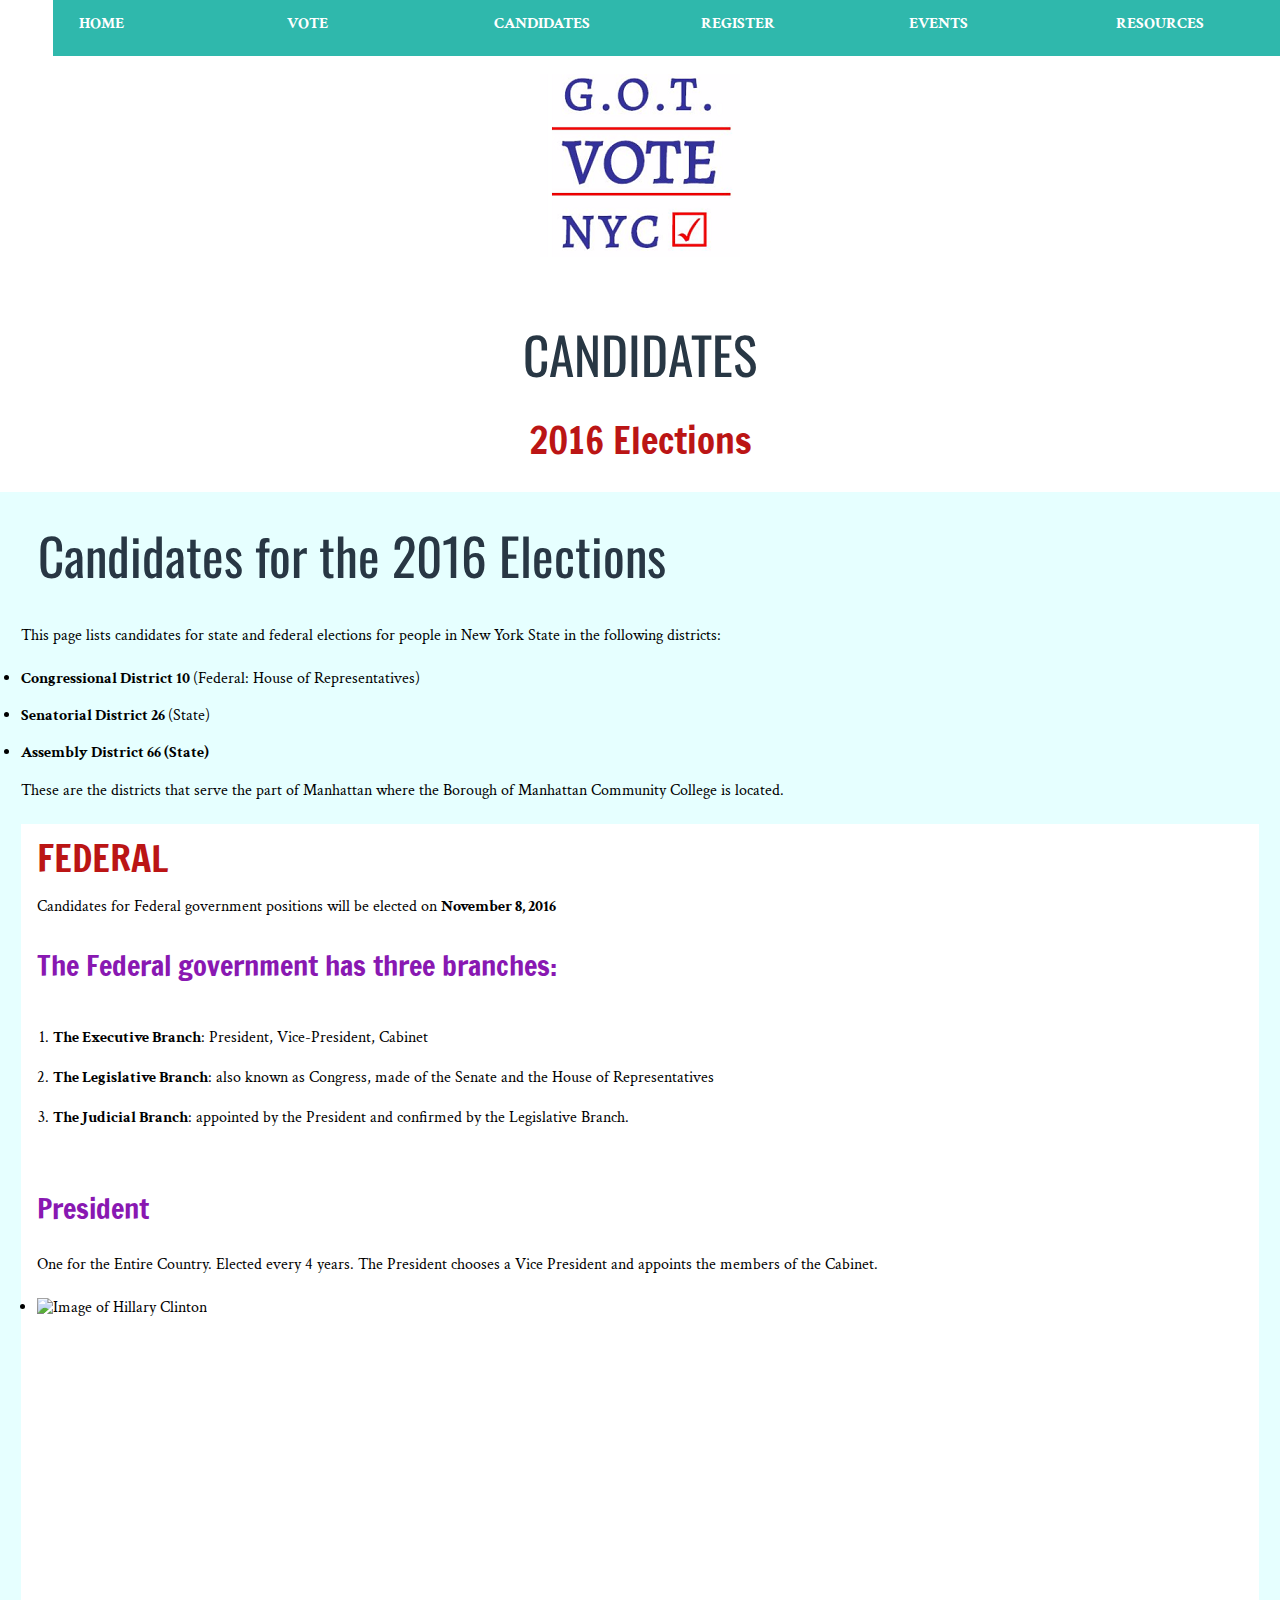
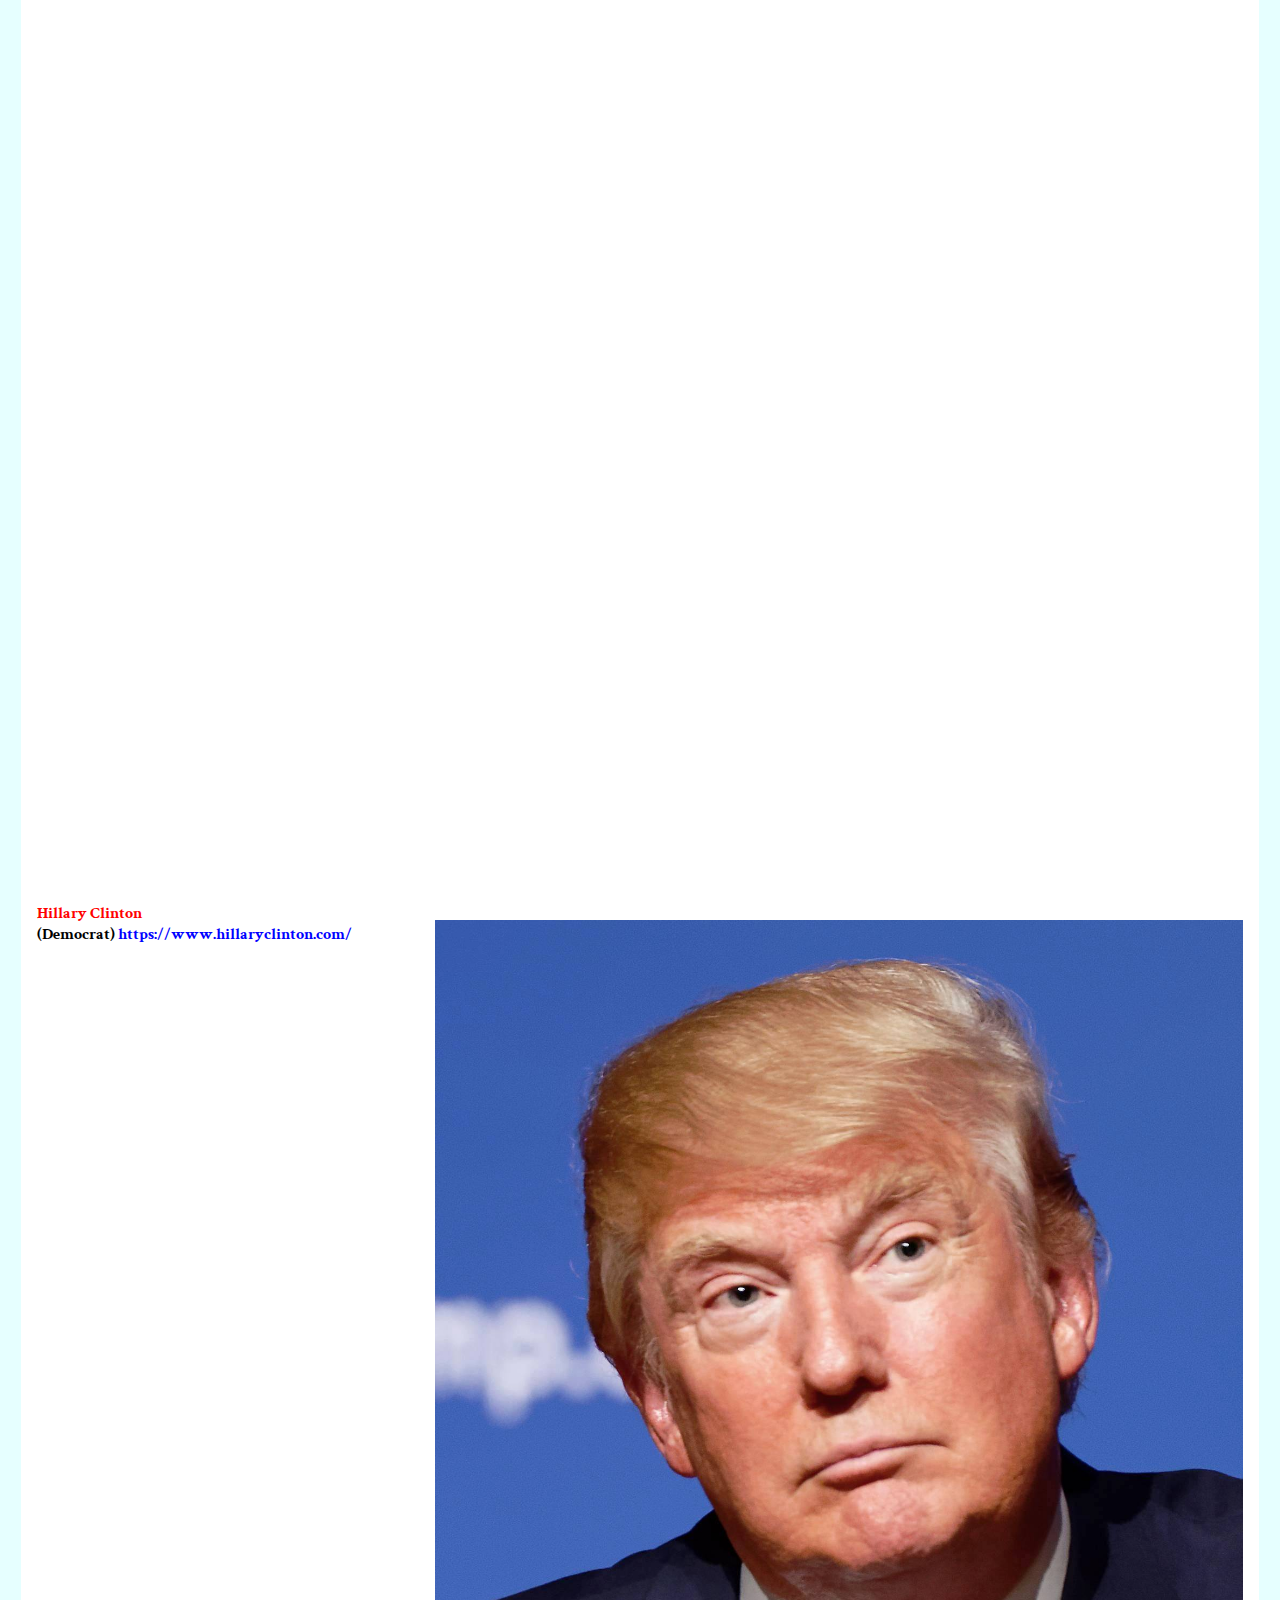
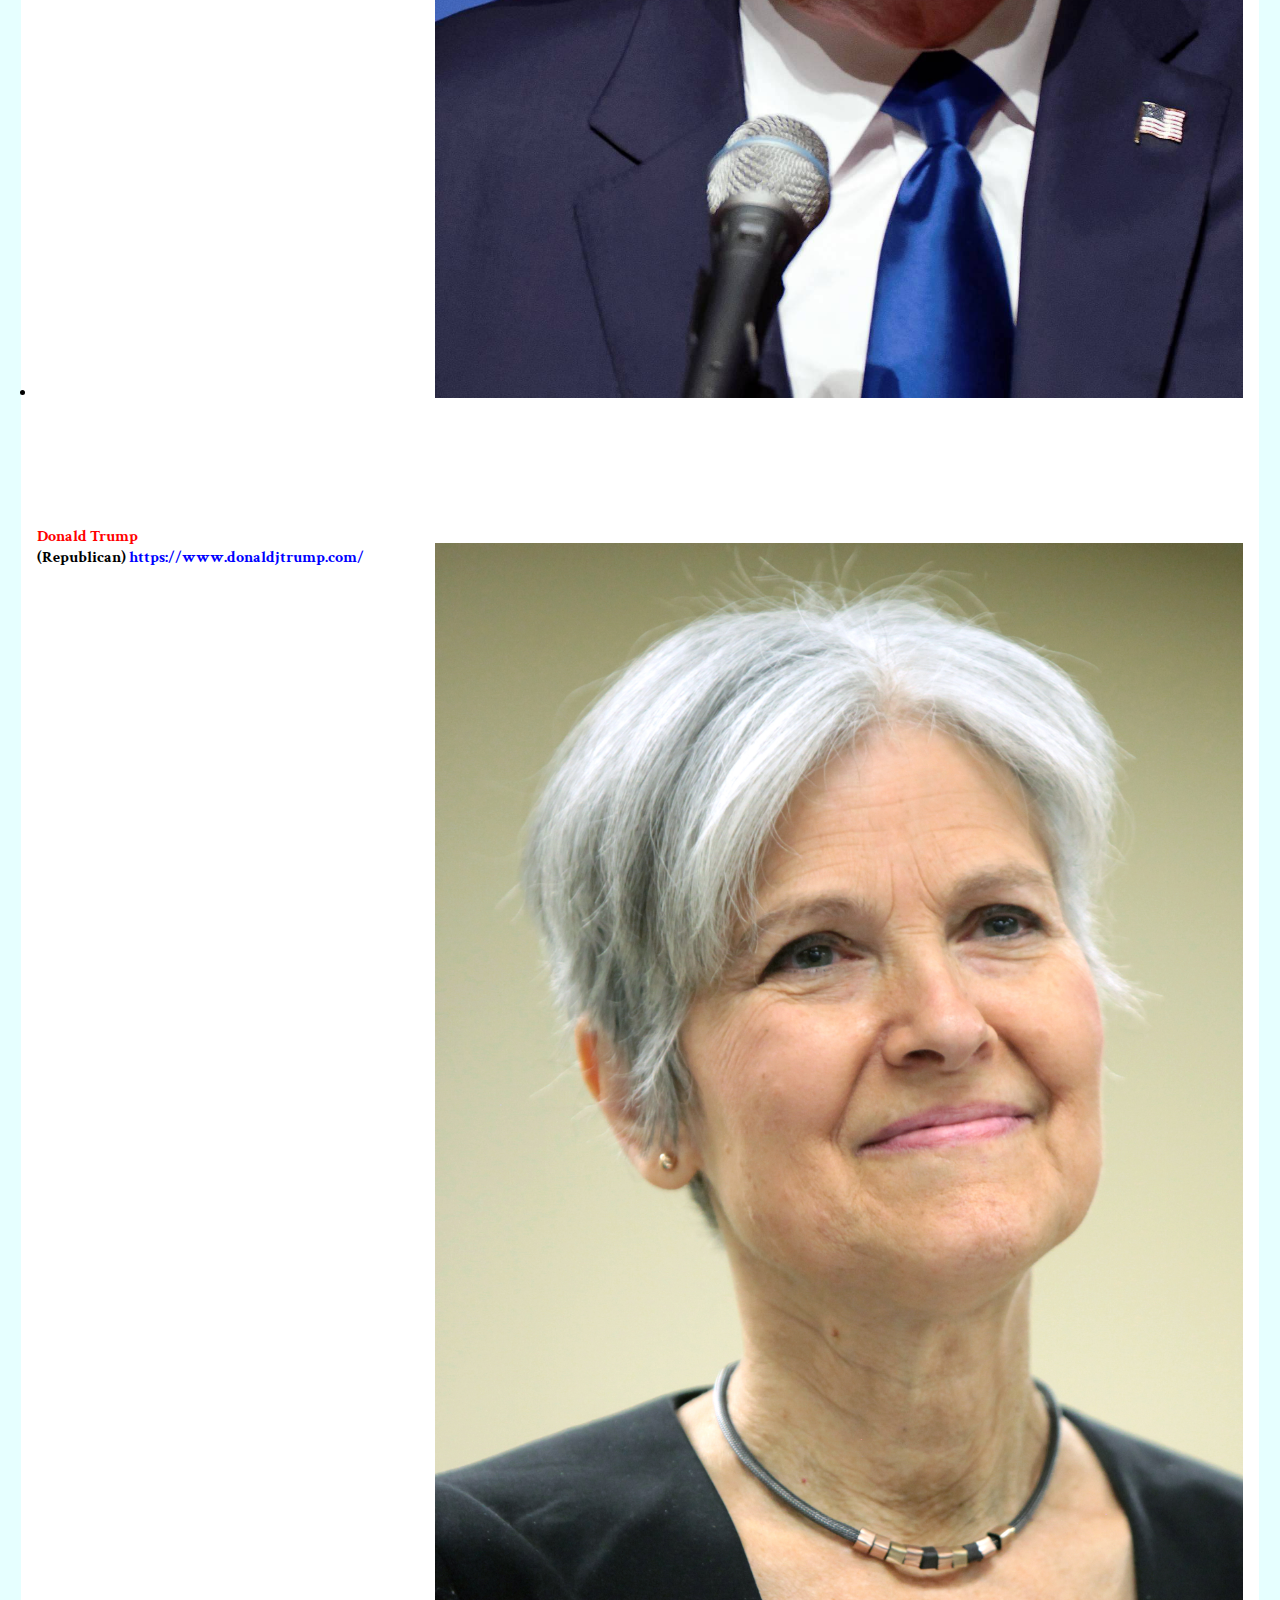
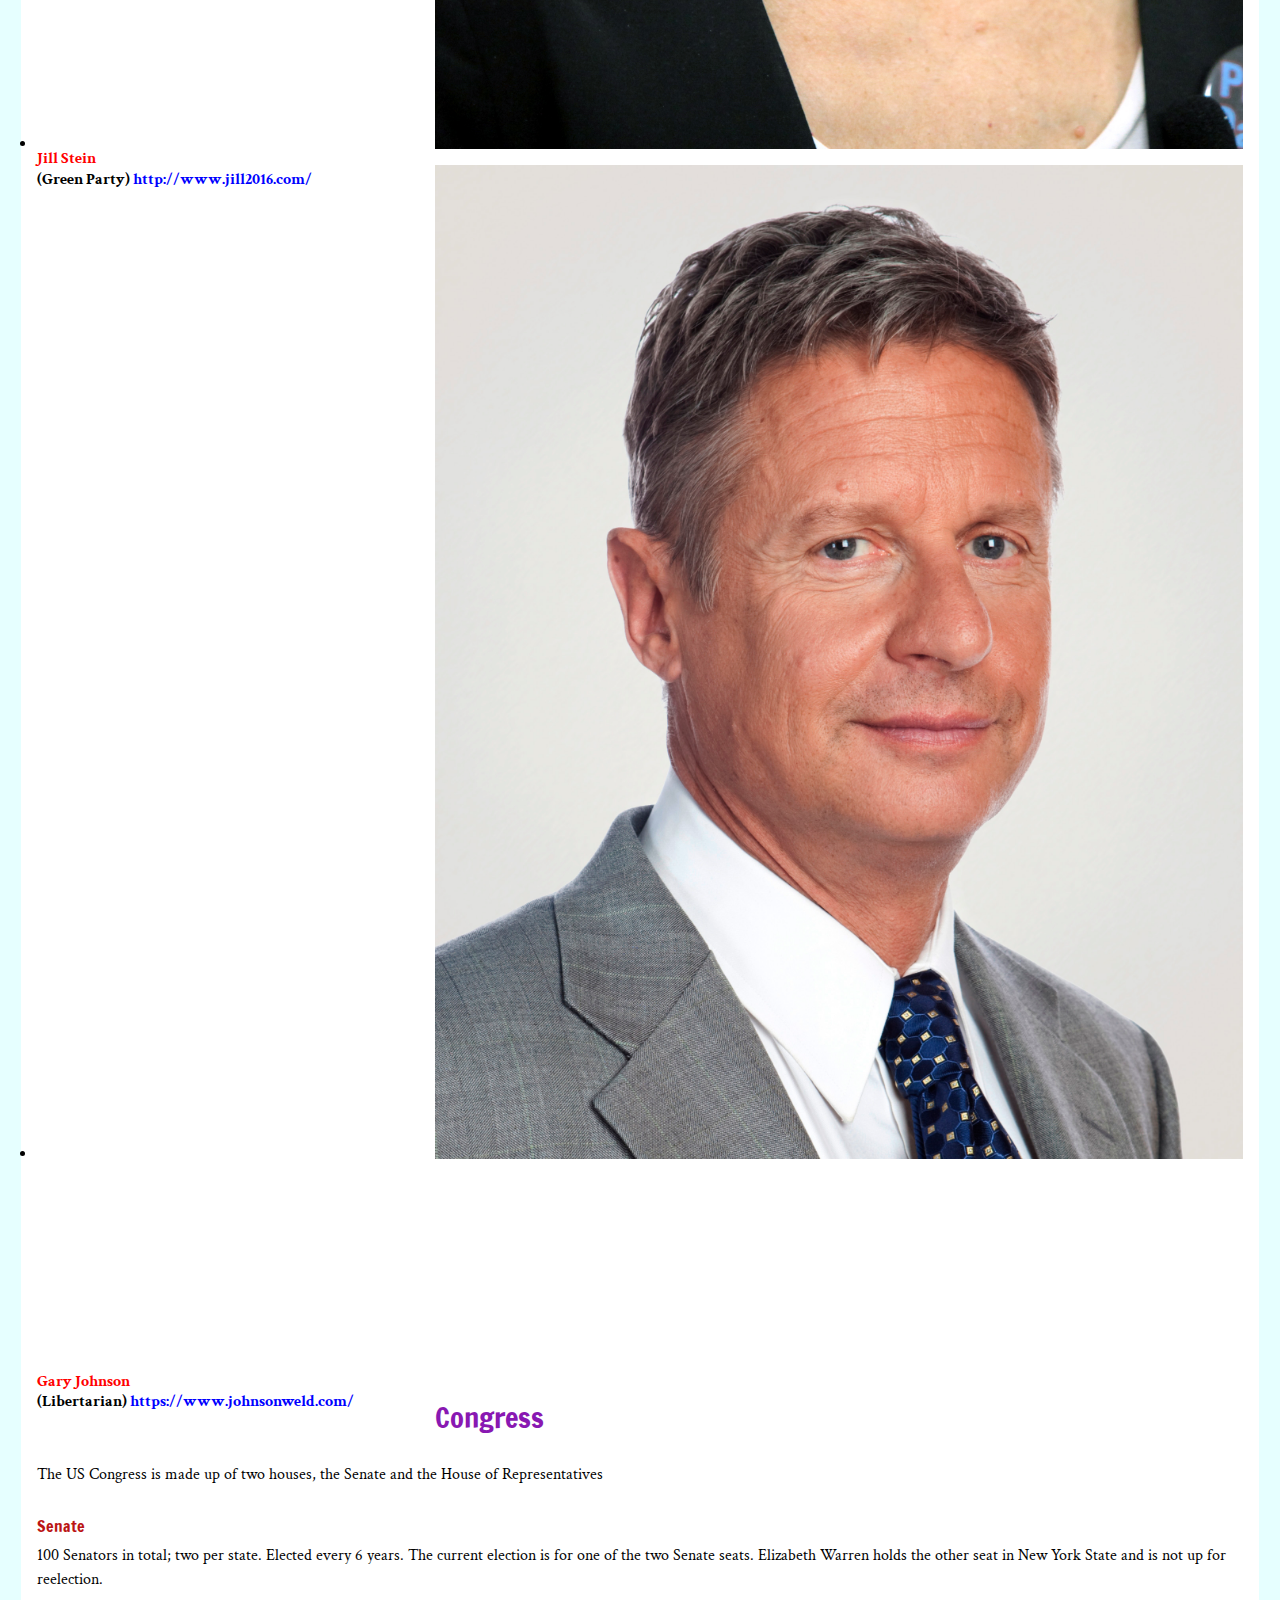
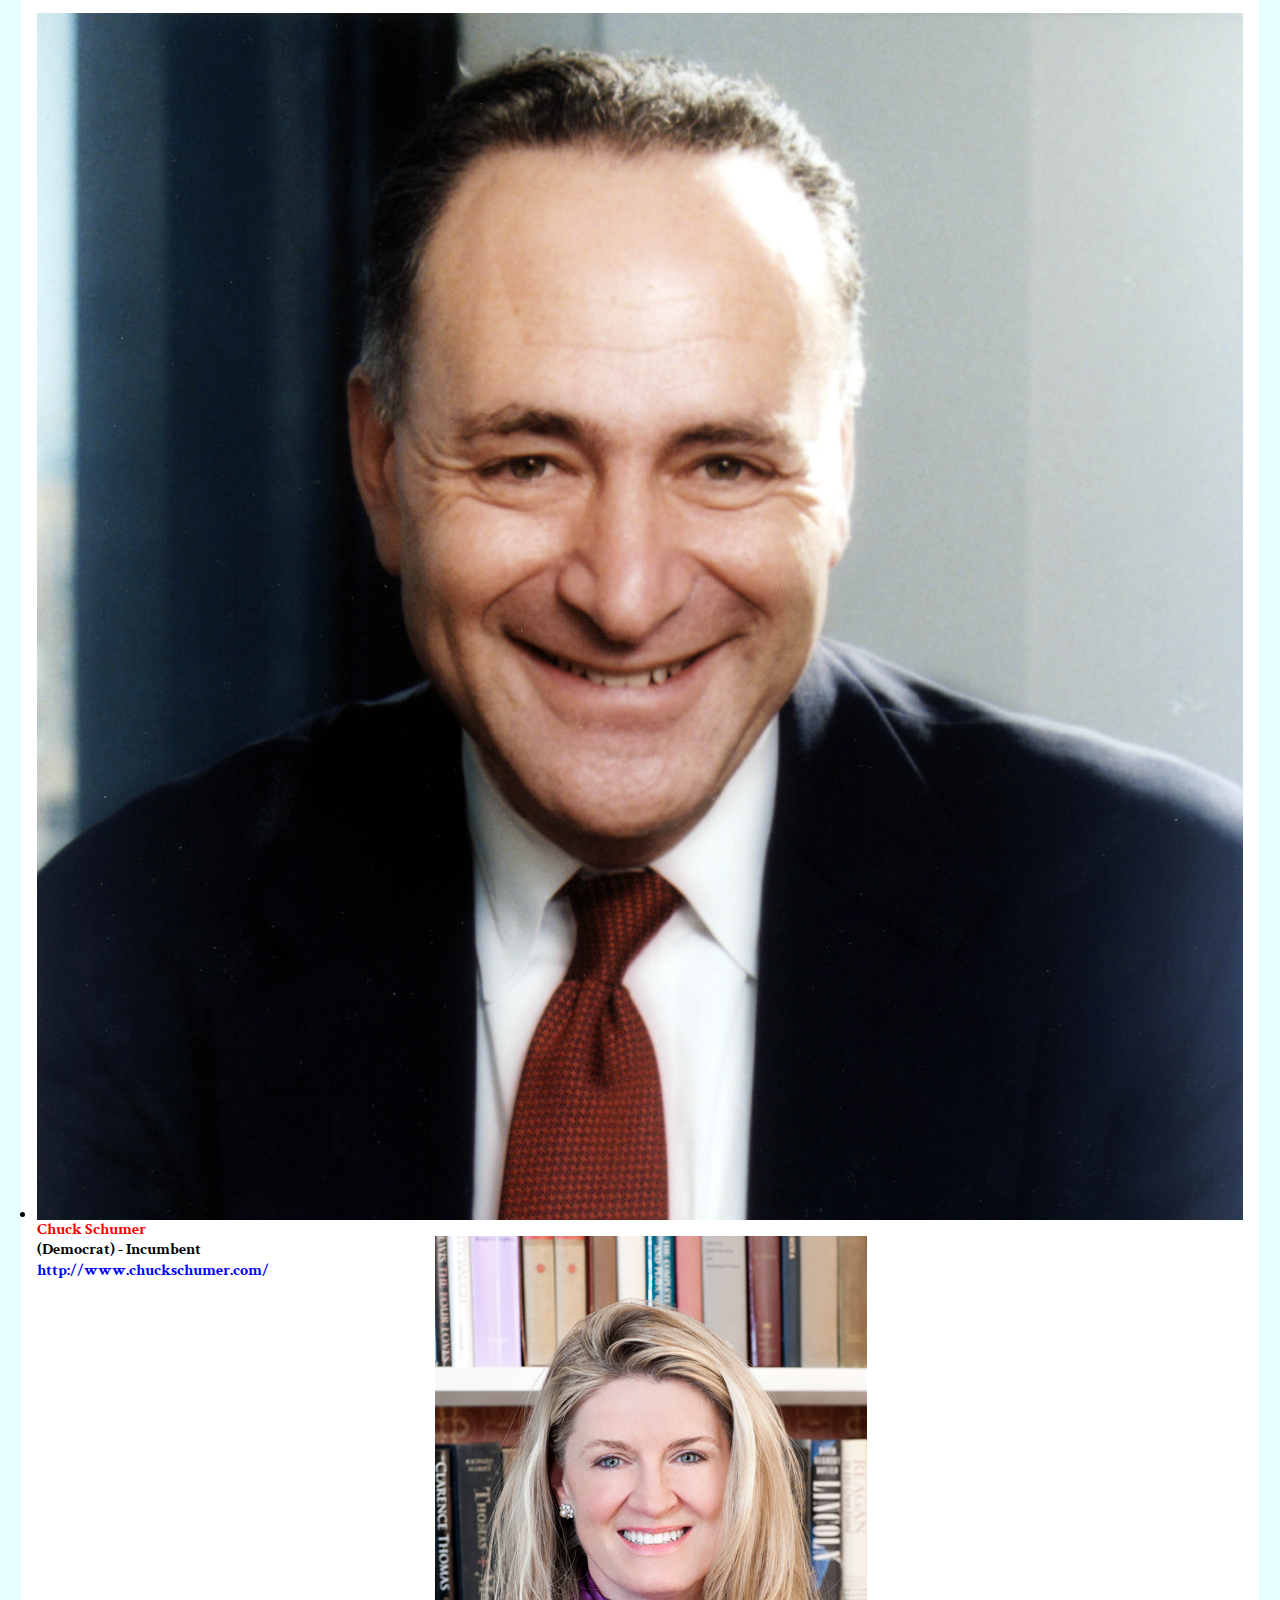
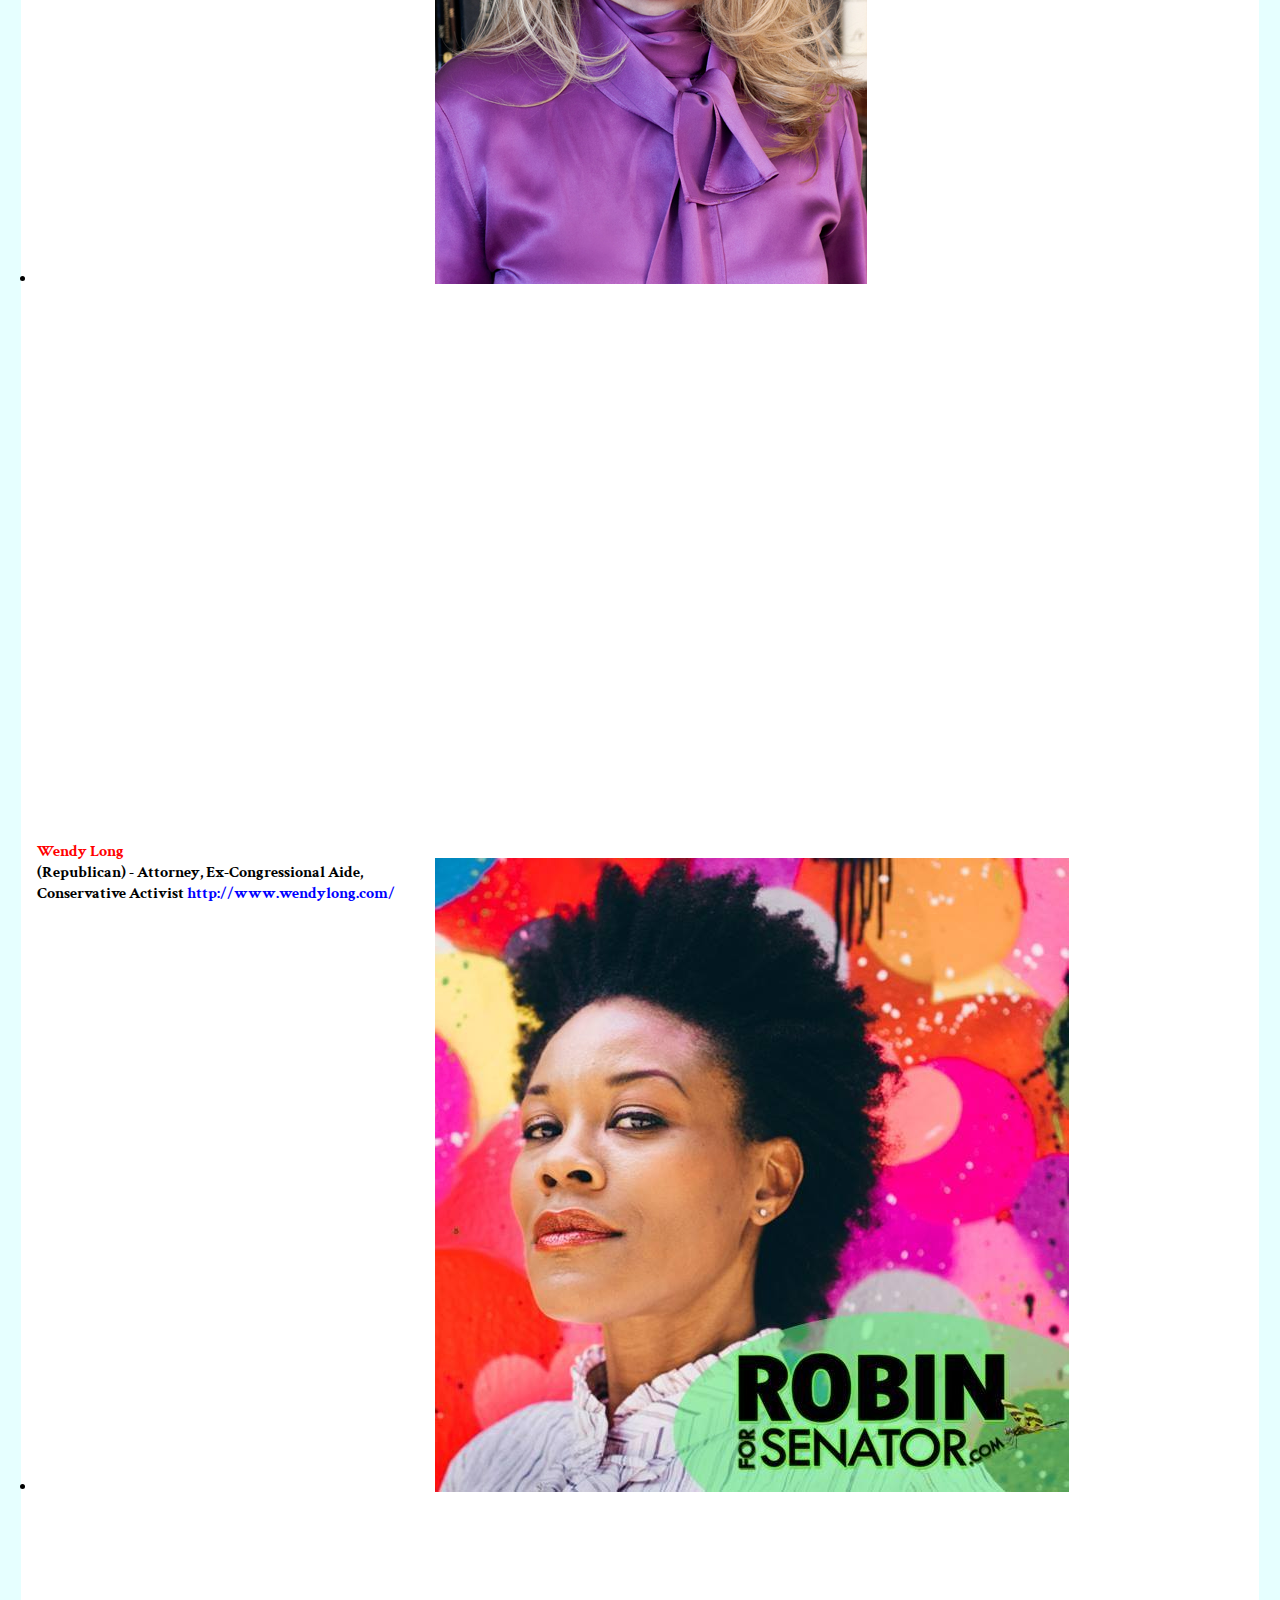
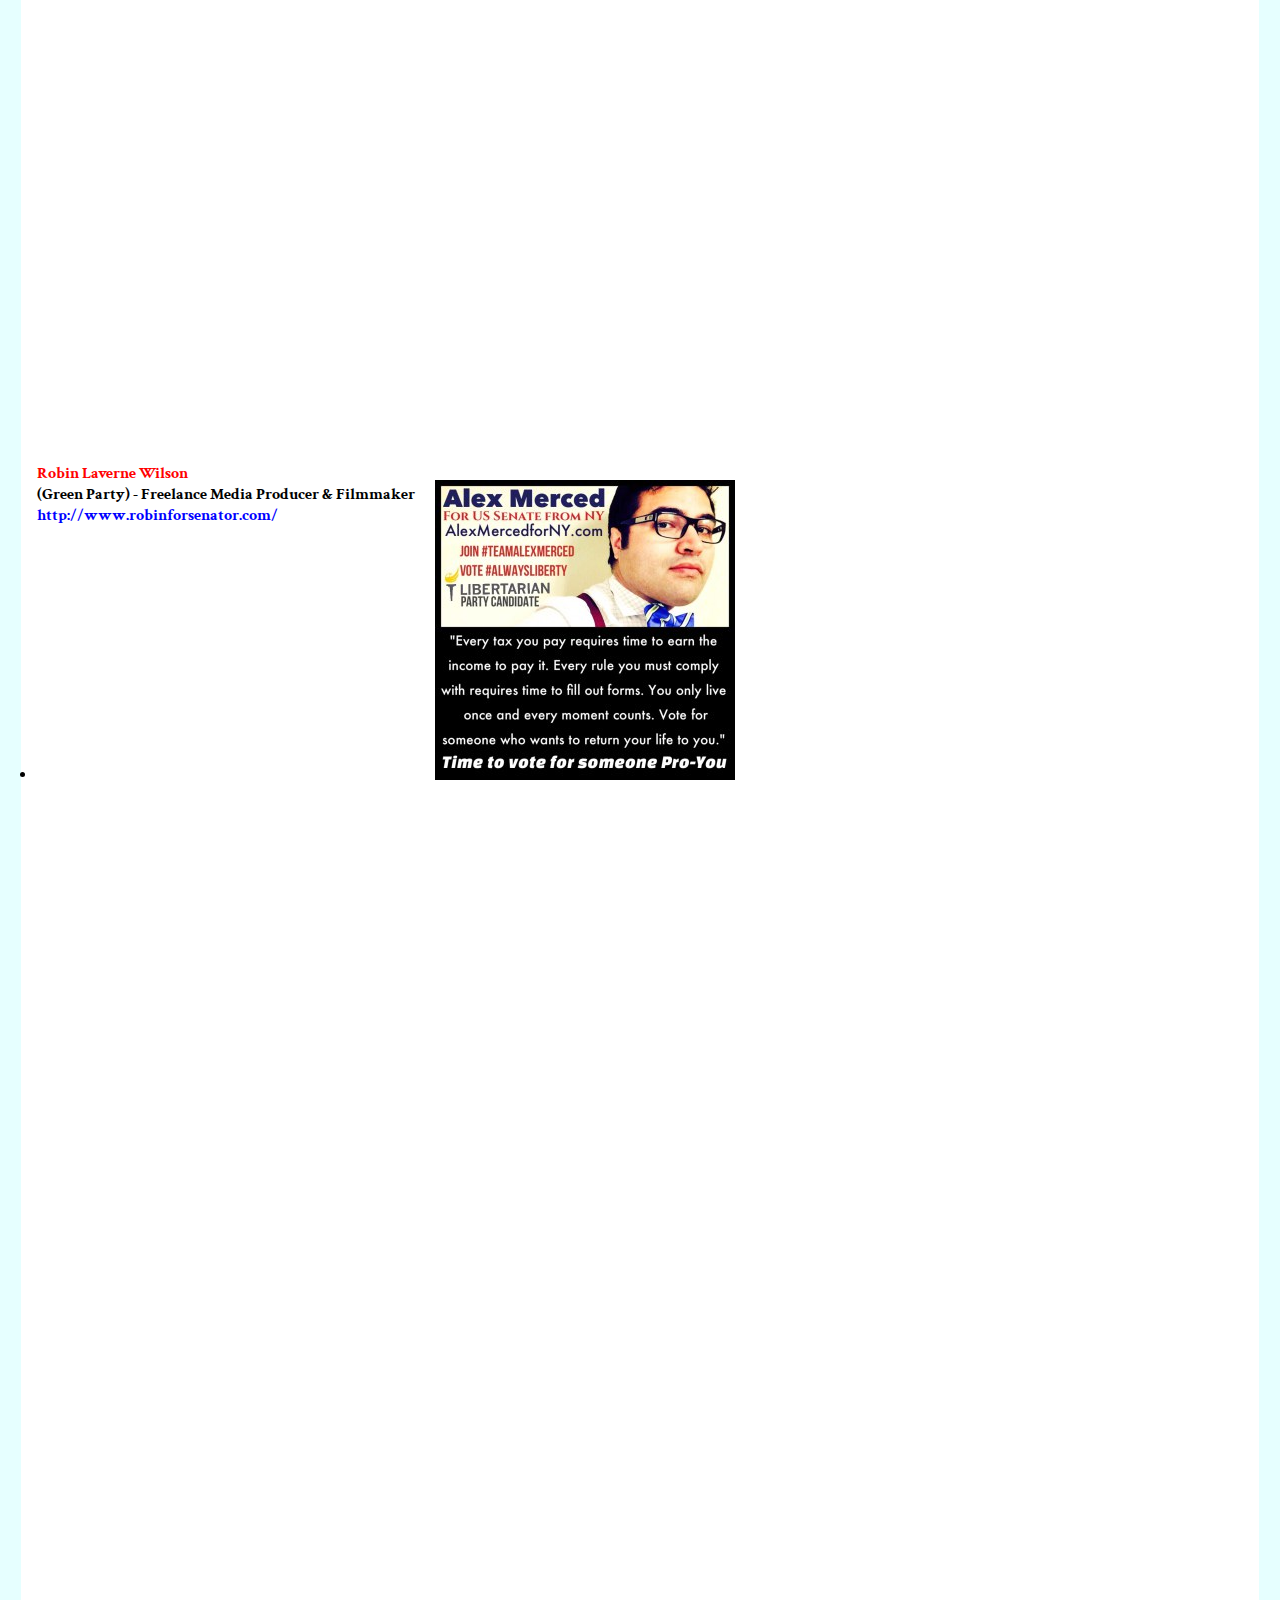
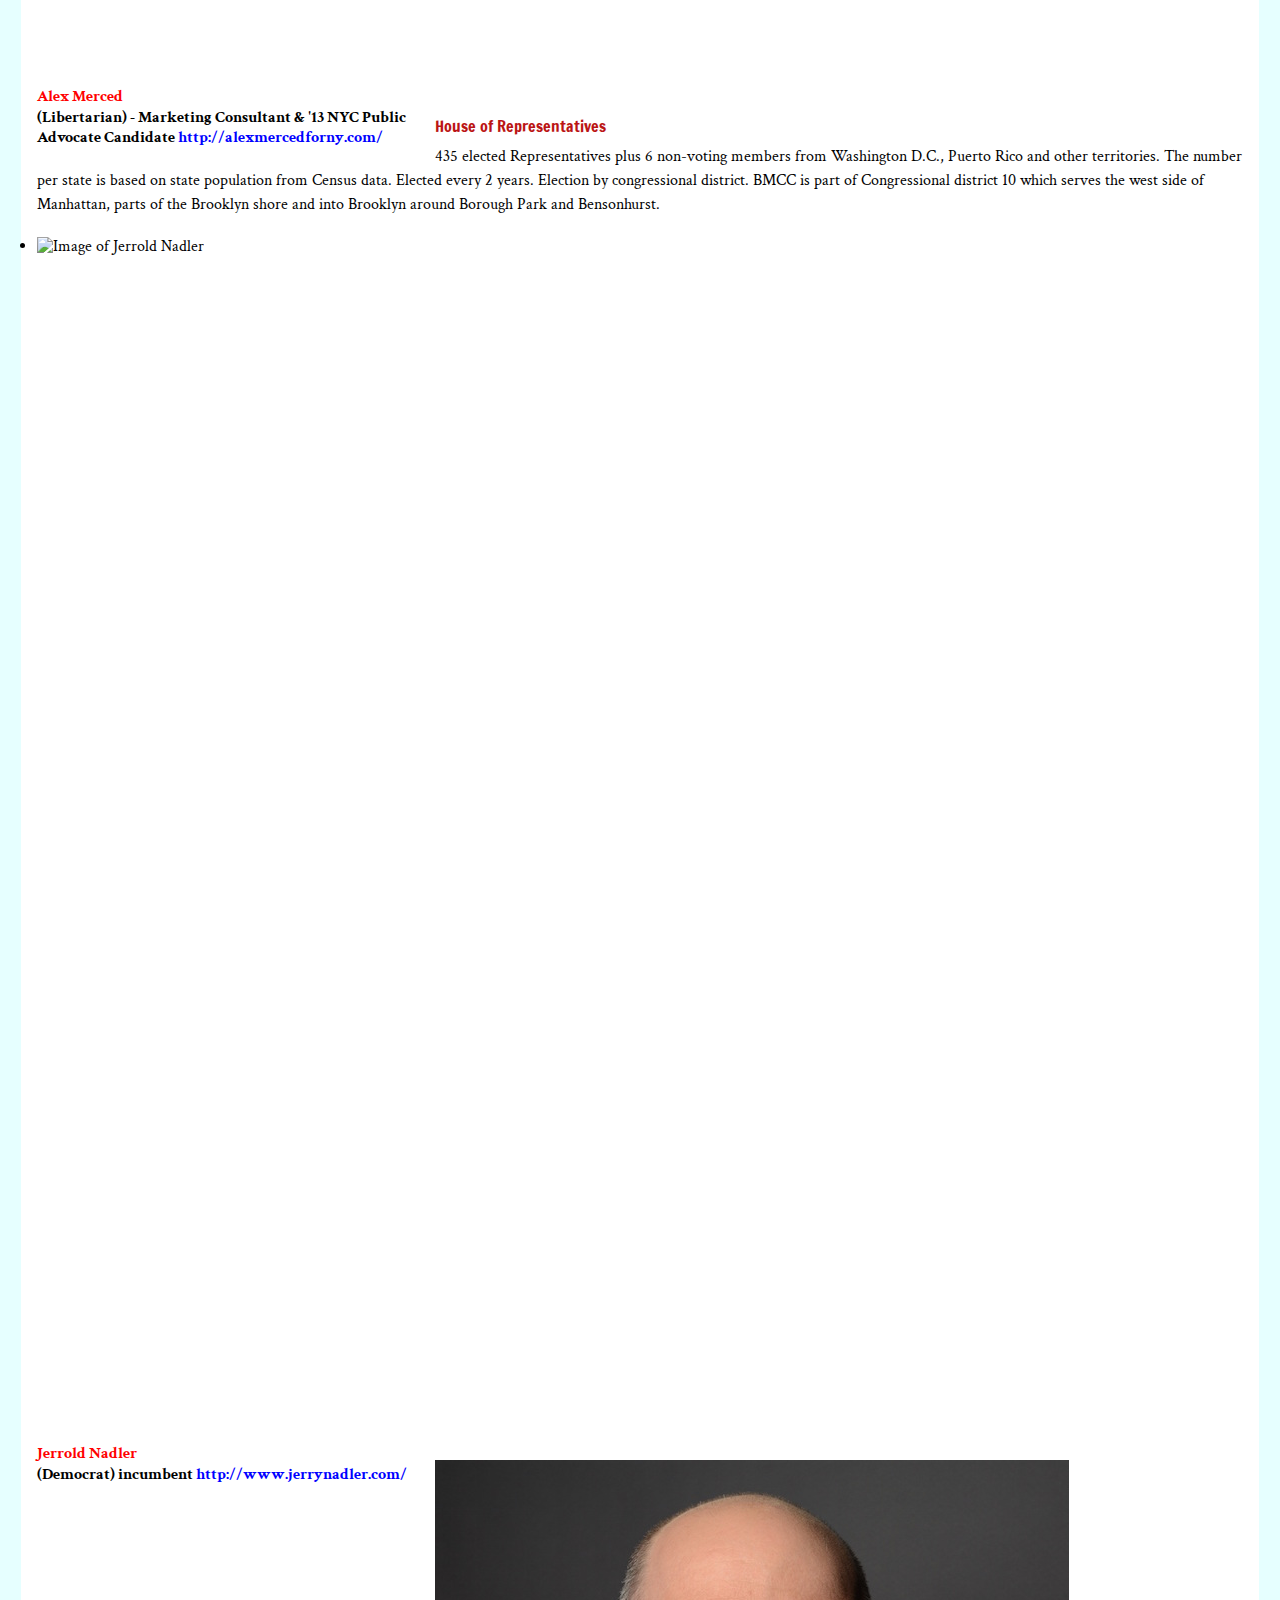
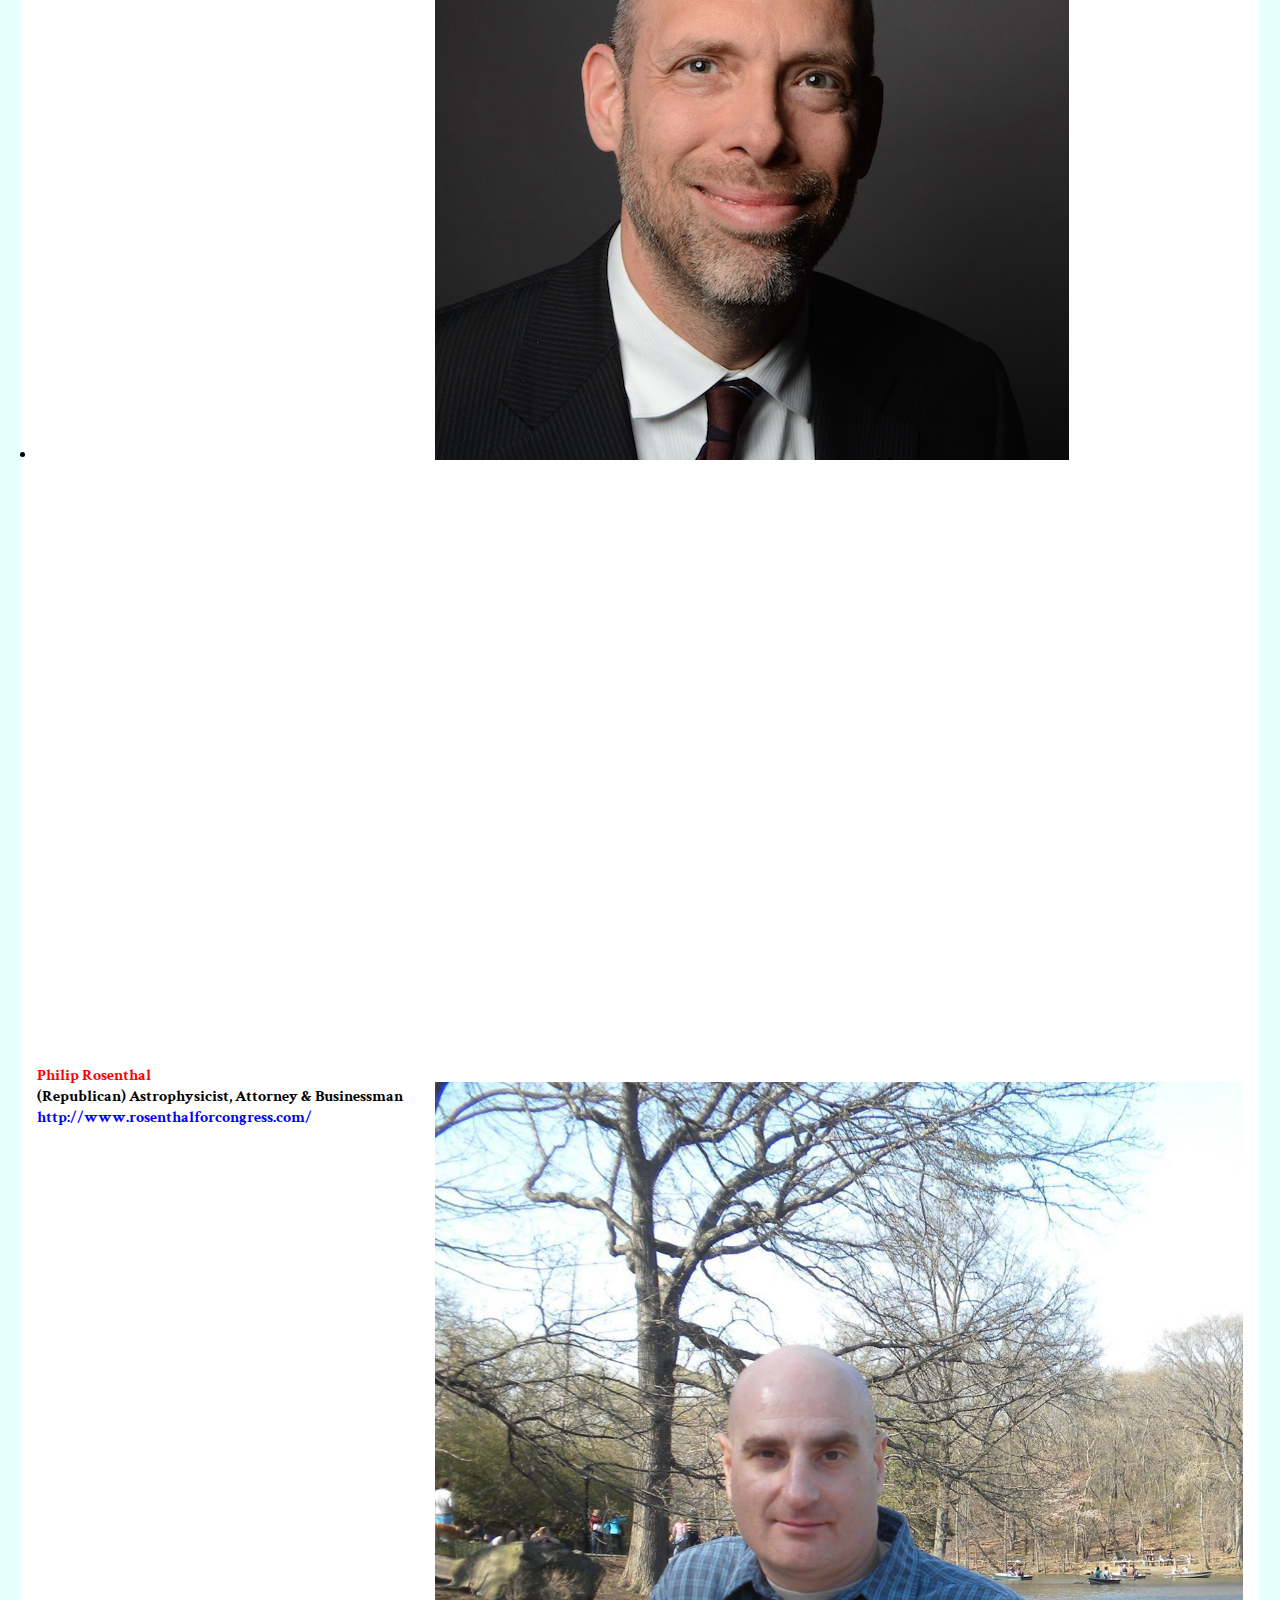
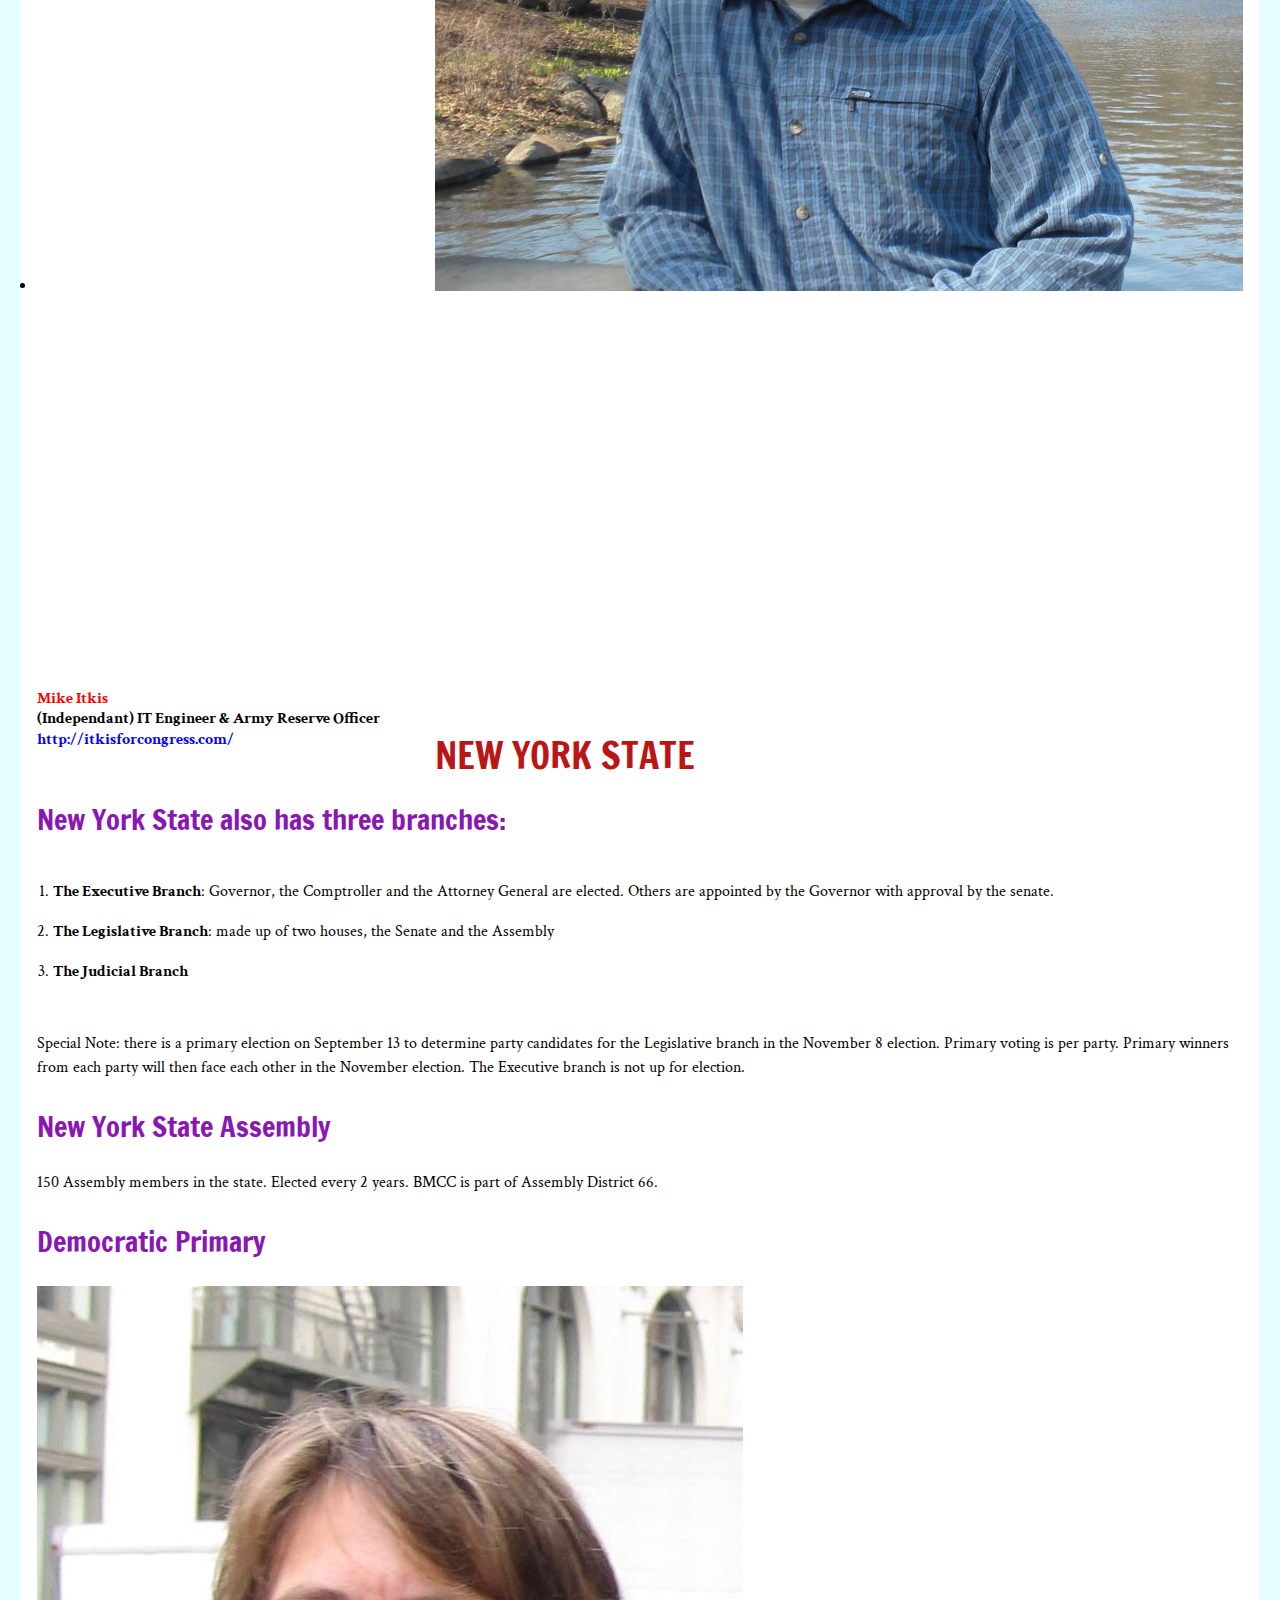
==== commit 6bd85735: "updated css styling" ====
--- a/candidates.html
+++ b/candidates.html
@@ -11,7 +11,7 @@
     <script src="js/vendor/modernizr2.8.3.min.js"></script>
 </head>
 
-<body>
+<body class="candidates">
     <div class="container">
 
         <div class="logo">
@@ -70,7 +70,7 @@
                 </div>
 
                 <div class="federal-president-content">
-                    <h3 class="branch">President</h3>
+                    <h3>President</h3>
                     <p class="description">One for the Entire Country. Elected every 4 years. The President chooses a Vice President and appoints the members of the Cabinet.</p>
                     <ul>
                         <li>
@@ -197,10 +197,9 @@
                     <p>Special Note: there is a primary election on September 13 to determine party candidates for the Legislative branch in the November 8 election. Primary voting is per party. Primary winners from each party will then face each other in the November election. The Executive branch is not up for election.</p>
                 </div>
 
-                <h3>New York State Assembly</h3>
-                <p>150 Assembly members in the state. Elected every 2 years. BMCC is part of Assembly District 66.</p>
-
                 <div class="nys-democrat-content">
+                    <h3>New York State Assembly</h3>
+                    <p>150 Assembly members in the state. Elected every 2 years. BMCC is part of Assembly District 66.</p>
                     <h3>Democratic Primary</h3>
                     <ul>
                         <li>
--- a/css/style.css
+++ b/css/style.css
@@ -1,3 +1,18 @@
+/* ============================
+* Clearfix-oldIE
+* This is a clearfix mixin that works on old IE browsers
+* Modified from: http://nicolasgallagher.com/micro-clearfix-hack/
+* If you already have a clearfix then you can ignore this.
+* =============================*/
+/**
+ * For modern browsers
+ * 1. The space content is one way to avoid an Opera bug when the
+ *    contenteditable attribute is included anywhere else in the document.
+ *    Otherwise it causes space to appear at the top and bottom of elements
+ *    that are clearfixed.
+ * 2. The use of `table` rather than `block` is only necessary if using
+ *    `:before` to contain the top-margins of child elements.
+ */
 /*
 ====================================
 Modified Normalize.css Code
@@ -14,6 +29,9 @@
  */
 /* Document
    ========================================================================== */
+@import url("https://fonts.googleapis.com/css?family=Lato:400,400i,700,700i");
+@import url("https://fonts.googleapis.com/css?family=Proza+Libre:600,800");
+@import url("https://fonts.googleapis.com/css?family=BioRhyme:700");
 @import 'https://fonts.googleapis.com/css?family=Crimson+Text:400,700|Francois+One|Oswald:700';
 /* line 23, /Users/steventaveras/Desktop/mmp240-repo/sass/_normalized-reset.scss */
 html {
@@ -468,44 +486,42 @@
 /*The following 7 lines are from Paul Irish and apply a border-box model.
 See this page for more info: http://www.paulirish.com/2012/box-sizing-border-box-ftw/ */
 /* apply a natural box layout model to all elements, but allowing components to change */
-/* line 13, /Users/steventaveras/Desktop/mmp240-repo/sass/_responsive-preset.scss */
+/* line 9, /Users/steventaveras/Desktop/mmp240-repo/sass/_responsive-base.scss */
 html {
   box-sizing: border-box; }
 
-/* line 17, /Users/steventaveras/Desktop/mmp240-repo/sass/_responsive-preset.scss */
-*,
-*:before,
-*:after {
+/* line 12, /Users/steventaveras/Desktop/mmp240-repo/sass/_responsive-base.scss */
+*, *:before, *:after {
   box-sizing: inherit; }
 
 /* Basic Responsive Images and Video */
-/* line 26, /Users/steventaveras/Desktop/mmp240-repo/sass/_responsive-preset.scss */
-img,
-video {
+/* line 17, /Users/steventaveras/Desktop/mmp240-repo/sass/_responsive-base.scss */
+img, video {
   width: auto;
   height: auto;
   max-width: 100%; }
 
 /* Embedded Video Styles
+
     These can be used to help add embedded video content, like YouTube videos, to your page. These styles require you set up your HTML in a specific way. See this CodePen for an example of it in use: http://codepen.io/profstein/pen/mArLRj
 */
-/* line 38, /Users/steventaveras/Desktop/mmp240-repo/sass/_responsive-preset.scss */
+/* line 29, /Users/steventaveras/Desktop/mmp240-repo/sass/_responsive-base.scss */
 .videoWrapper {
   position: relative;
   padding-top: 25px;
   height: 0; }
 
-/* line 44, /Users/steventaveras/Desktop/mmp240-repo/sass/_responsive-preset.scss */
+/* line 35, /Users/steventaveras/Desktop/mmp240-repo/sass/_responsive-base.scss */
 .videoWrapper.ratio-16-9 {
   padding-bottom: 56.25%;
   /* 16:9 aspect ratio video */ }
 
-/* line 49, /Users/steventaveras/Desktop/mmp240-repo/sass/_responsive-preset.scss */
+/* line 39, /Users/steventaveras/Desktop/mmp240-repo/sass/_responsive-base.scss */
 .videoWrapper.ratio-4-3 {
   padding-bottom: 75%;
   /* 4:3 aspect ratio video */ }
 
-/* line 54, /Users/steventaveras/Desktop/mmp240-repo/sass/_responsive-preset.scss */
+/* line 43, /Users/steventaveras/Desktop/mmp240-repo/sass/_responsive-base.scss */
 .videoWrapper iframe {
   position: absolute;
   top: 0;
@@ -513,37 +529,120 @@
   width: 100%;
   height: 100%; }
 
-/* Default Typography
+/* ==========================================================================
+   Base Typographic Styles
+   ==========================================================================
+    The following typographic styles are meant to be changed. They are set so that you know what to style, but don't tell you how to style them. For example all of the headings are set to the same font-size and line-height. That should be changed.
+*/
+/* Web Fonts
    ====================================================================
+   Import web fonts
 */
-/* line 67, /Users/steventaveras/Desktop/mmp240-repo/sass/_responsive-preset.scss */
+/*
+Set a default font-family, font-size and line-height in the html
+This will set the default for the entire site.
+*/
+/* line 23, /Users/steventaveras/Desktop/mmp240-repo/sass/_typography.scss */
 html {
-  font-family: 'Crimson Text', 'Oswald', 'Francois One', sans-serif;
-  margin: 1.414em 0 0 .5em;
-  font-weight: inherit;
-  line-height: 1.2em;
-  font-size: 1.05em;
-  line-height: 1em; }
-
+  font-size: 100%;
+  font-family: Lato, sans-serif;
+  /* default font for the site */
+  font-size: 1em;
+  line-height: 1.4;
+  /* usually something between 1.3 and 1.6 is most readable without feeling too far apart */ }
+
+/*Usually at least a bottom margin is given to separate paragraphs. font-size and font-family are inherited from body*/
+/* line 31, /Users/steventaveras/Desktop/mmp240-repo/sass/_typography.scss */
+p {
+  margin: 0 0 1em 0; }
+
+/*Set a default font-family for the headings*/
+/* line 36, /Users/steventaveras/Desktop/mmp240-repo/sass/_typography.scss */
+h1, h2, h3, h4, h5, h6 {
+  font-family: BioRhyme, Georgia, serif;
+  /*change to add a proper font stack */
+  line-height: 1.2; }
+
+/*
+Set the font-size of each heading individually
+You can also change the line-height here individually if you want then different from the global line-height set above
+You may also want to set the top and bottom margins and padding
+*/
+/* line 46, /Users/steventaveras/Desktop/mmp240-repo/sass/_typography.scss */
+h1 {
+  font-size: 3.157em;
+  /*    line-height: 1;*/
+  margin: 0;
+  padding: 0; }
+
+/* line 53, /Users/steventaveras/Desktop/mmp240-repo/sass/_typography.scss */
+h2 {
+  font-size: 2.369em;
+  /*    line-height: 1;*/
+  margin: 2em 0 .5em 0;
+  padding: 0; }
+
+/* line 60, /Users/steventaveras/Desktop/mmp240-repo/sass/_typography.scss */
+h3 {
+  font-size: 2.25em;
+  /*    line-height: 1;*/
+  margin: 2em 0 .5em 0;
+  padding: 0; }
+
+/* line 67, /Users/steventaveras/Desktop/mmp240-repo/sass/_typography.scss */
+h4 {
+  font-size: 1.777em;
+  /*    line-height: 1;*/
+  margin: 2em 0 .5em 0;
+  padding: 0; }
+
+/* line 74, /Users/steventaveras/Desktop/mmp240-repo/sass/_typography.scss */
+h5 {
+  font-size: 1.333em;
+  /*    line-height: 1;*/
+  margin: 1em 0 0 0;
+  padding: 0; }
+
+/* line 81, /Users/steventaveras/Desktop/mmp240-repo/sass/_typography.scss */
+h6 {
+  font-size: 1.333em;
+  /*    line-height: 1;*/
+  margin: 1em 0 0 0;
+  padding: 0; }
+
+/*Other relatively common elements to style. Uncomment and change to your liking*/
 /*These are used to display text like pre-formatted text and code samples*/
-/* line 79, /Users/steventaveras/Desktop/mmp240-repo/sass/_responsive-preset.scss */
-pre,
-code,
-kbd,
-samp {
+/* line 92, /Users/steventaveras/Desktop/mmp240-repo/sass/_typography.scss */
+pre, code, kbd, samp {
   font-family: monospace, monospace;
   font-size: 1em;
   line-height: 1.15;
   margin: 0;
   padding: 0; }
 
+/* Forms
+   ========================================================================== */
+/**
+ * Set the font styles related to forms
+ */
+/* line 107, /Users/steventaveras/Desktop/mmp240-repo/sass/_typography.scss */
+button,
+input,
+optgroup,
+select,
+textarea {
+  font-family: sans-serif;
+  font-size: 100%;
+  line-height: 1.15;
+  margin: 0; }
+
 /*  ==========================================================================
    Forms
    ========================================================================== */
 /**
  * Set the font styles related to forms
  */
-/* line 12, /Users/steventaveras/Desktop/mmp240-repo/sass/_general.css */
+/* line 12, /Users/steventaveras/Desktop/mmp240-repo/sass/_general.scss */
 button,
 input,
 optgroup,
@@ -557,7 +656,7 @@
 /* ==========================================================================
    Custom Styles
    ========================================================================== */
-/* line 28, /Users/steventaveras/Desktop/mmp240-repo/sass/_general.css */
+/* line 28, /Users/steventaveras/Desktop/mmp240-repo/sass/_general.scss */
 body {
   background-color: white;
   font-family: 'Crimson Text', 'Oswald', 'Francois One', sans-serif;
@@ -565,26 +664,25 @@
   line-height: 1.5em;
   color: #333; }
 
-/* line 36, /Users/steventaveras/Desktop/mmp240-repo/sass/_general.css */
+/* line 36, /Users/steventaveras/Desktop/mmp240-repo/sass/_general.scss */
 p {
   margin: 0 0 1.3em 0;
   font-family: 'Crimson Text', 'Times New Roman', serif;
   line-height: 1.5em;
   color: #000000; }
 
-/* line 43, /Users/steventaveras/Desktop/mmp240-repo/sass/_general.css */
+/* line 43, /Users/steventaveras/Desktop/mmp240-repo/sass/_general.scss */
 h1 {
   font-family: 'Oswald', sans-serif;
   font-size: 3.2em;
-  margin: 1.414em 0 0 .5em;
-  margin-top: 4.5em;
-  padding: .5em;
+  margin: 1em 0 0 .5em;
+  padding: 1.38889%;
   font-weight: inherit;
   line-height: 1.2em;
   color: #283744;
   text-align: center; }
 
-/* line 55, /Users/steventaveras/Desktop/mmp240-repo/sass/_general.css */
+/* line 54, /Users/steventaveras/Desktop/mmp240-repo/sass/_general.scss */
 h2 {
   font-family: 'Francois One', sans-serif;
   margin: .5em auto 0 .5em;
@@ -594,7 +692,7 @@
   color: #BB1515;
   text-align: center; }
 
-/* line 65, /Users/steventaveras/Desktop/mmp240-repo/sass/_general.css */
+/* line 64, /Users/steventaveras/Desktop/mmp240-repo/sass/_general.scss */
 h3 {
   font-family: 'Francois One', sans-serif;
   margin: 1em 0 1em 0;
@@ -603,7 +701,7 @@
   font-size: 1.777em;
   color: #8918b2; }
 
-/* line 74, /Users/steventaveras/Desktop/mmp240-repo/sass/_general.css */
+/* line 73, /Users/steventaveras/Desktop/mmp240-repo/sass/_general.scss */
 h4 {
   font-family: 'Francois One', sans-serif;
   margin: 1.414em 0 0 0;
@@ -613,7 +711,7 @@
   padding: .5em 0 .5em 0;
   color: #BB1515; }
 
-/* line 84, /Users/steventaveras/Desktop/mmp240-repo/sass/_general.css */
+/* line 83, /Users/steventaveras/Desktop/mmp240-repo/sass/_general.scss */
 h5 {
   font-family: 'Francois One', sans-serif;
   margin: 1.414em 0 0.5em;
@@ -621,7 +719,7 @@
   line-height: 1.2em;
   color: #BB1515; }
 
-/* line 92, /Users/steventaveras/Desktop/mmp240-repo/sass/_general.css */
+/* line 91, /Users/steventaveras/Desktop/mmp240-repo/sass/_general.scss */
 h6 {
   font-family: 'Francois One', sans-serif;
   font-size: .5em;
@@ -629,7 +727,7 @@
   margin: 0;
   padding: 0; }
 
-/* line 100, /Users/steventaveras/Desktop/mmp240-repo/sass/_general.css */
+/* line 99, /Users/steventaveras/Desktop/mmp240-repo/sass/_general.scss */
 article {
   margin: 1em 0 1em 0;
   line-height: 1.3em;
@@ -638,34 +736,34 @@
   color: black;
   background-color: #e6ffff; }
 
-/* line 109, /Users/steventaveras/Desktop/mmp240-repo/sass/_general.css */
+/* line 108, /Users/steventaveras/Desktop/mmp240-repo/sass/_general.scss */
 article h1,
 article h2 {
   margin: 0 0 .5em 0;
   line-height: 1em;
   text-align: left; }
 
-/* line 116, /Users/steventaveras/Desktop/mmp240-repo/sass/_general.css */
+/* line 115, /Users/steventaveras/Desktop/mmp240-repo/sass/_general.scss */
 footer {
   line-height: 1.3em;
   padding: .5em;
   color: darkblue;
   margin: 1em; }
 
-/* line 123, /Users/steventaveras/Desktop/mmp240-repo/sass/_general.css */
+/* line 122, /Users/steventaveras/Desktop/mmp240-repo/sass/_general.scss */
 .menu a:link,
 .menu a:visited,
 .menu a:hover,
 .menu a:active {
   color: white; }
 
-/* line 130, /Users/steventaveras/Desktop/mmp240-repo/sass/_general.css */
+/* line 129, /Users/steventaveras/Desktop/mmp240-repo/sass/_general.scss */
 .time {
   color: green;
   font-size: 1.1em; }
 
 /* unvisited link */
-/* line 138, /Users/steventaveras/Desktop/mmp240-repo/sass/_general.css */
+/* line 137, /Users/steventaveras/Desktop/mmp240-repo/sass/_general.scss */
 a:link {
   text-decoration: none;
   color: blue;
@@ -673,33 +771,33 @@
   word-wrap: break-word; }
 
 /* visited link */
-/* line 148, /Users/steventaveras/Desktop/mmp240-repo/sass/_general.css */
+/* line 147, /Users/steventaveras/Desktop/mmp240-repo/sass/_general.scss */
 a:visited {
   color: green; }
 
 /* mouse over link */
-/* line 155, /Users/steventaveras/Desktop/mmp240-repo/sass/_general.css */
+/* line 154, /Users/steventaveras/Desktop/mmp240-repo/sass/_general.scss */
 a:hover {
   color: hotpink; }
 
 /* selected link */
-/* line 162, /Users/steventaveras/Desktop/mmp240-repo/sass/_general.css */
+/* line 161, /Users/steventaveras/Desktop/mmp240-repo/sass/_general.scss */
 a:active {
   color: darkblue; }
 
-/* line 166, /Users/steventaveras/Desktop/mmp240-repo/sass/_general.css */
+/* line 165, /Users/steventaveras/Desktop/mmp240-repo/sass/_general.scss */
 .federal,
 .nys {
   border-width: medium;
   padding: 1em;
   background-color: white; }
 
-/* line 173, /Users/steventaveras/Desktop/mmp240-repo/sass/_general.css */
+/* line 172, /Users/steventaveras/Desktop/mmp240-repo/sass/_general.scss */
 aside {
   padding: 0;
   margin: 0; }
 
-/* line 178, /Users/steventaveras/Desktop/mmp240-repo/sass/_general.css */
+/* line 177, /Users/steventaveras/Desktop/mmp240-repo/sass/_general.scss */
 .eventCalendar,
 .googleCalendar {
   position: relative;
@@ -707,7 +805,7 @@
   width: 100%;
   padding-bottom: 75%; }
 
-/* line 186, /Users/steventaveras/Desktop/mmp240-repo/sass/_general.css */
+/* line 185, /Users/steventaveras/Desktop/mmp240-repo/sass/_general.scss */
 .eventCalendar iframe,
 .googleCalendar iframe {
   position: absolute;
@@ -716,86 +814,120 @@
   width: 100%;
   height: 100%; }
 
-/* line 195, /Users/steventaveras/Desktop/mmp240-repo/sass/_general.css */
+/* line 194, /Users/steventaveras/Desktop/mmp240-repo/sass/_general.scss */
 .name {
   font-family: 'Crimson Text', serif;
   font-weight: 700;
   color: #ff0000; }
 
-/* line 201, /Users/steventaveras/Desktop/mmp240-repo/sass/_general.css */
+/* line 200, /Users/steventaveras/Desktop/mmp240-repo/sass/_general.scss */
 .candidate-description {
   font-weight: 700;
   font-size: 1em; }
 
-/* line 206, /Users/steventaveras/Desktop/mmp240-repo/sass/_general.css */
+/* line 205, /Users/steventaveras/Desktop/mmp240-repo/sass/_general.scss */
 .party {
   font-weight: 400;
   font-style: italic; }
 
-/* line 211, /Users/steventaveras/Desktop/mmp240-repo/sass/_general.css */
+/* line 210, /Users/steventaveras/Desktop/mmp240-repo/sass/_general.scss */
 .main-content ul {
   padding: 0; }
 
-/* line 215, /Users/steventaveras/Desktop/mmp240-repo/sass/_general.css */
+/* line 214, /Users/steventaveras/Desktop/mmp240-repo/sass/_general.scss */
 ol {
   padding: 1em;
   line-height: 1.5em; }
 
-/* line 220, /Users/steventaveras/Desktop/mmp240-repo/sass/_general.css */
+/* line 219, /Users/steventaveras/Desktop/mmp240-repo/sass/_general.scss */
 li {
   margin-bottom: 1em; }
 
-/* line 224, /Users/steventaveras/Desktop/mmp240-repo/sass/_general.css */
+/* line 223, /Users/steventaveras/Desktop/mmp240-repo/sass/_general.scss */
 ul li ul {
   margin: 0;
   padding: 0;
   margin-left: 1em; }
 
-/* line 230, /Users/steventaveras/Desktop/mmp240-repo/sass/_general.css */
+/* line 229, /Users/steventaveras/Desktop/mmp240-repo/sass/_general.scss */
 ul li ul li {
   padding: 1em; }
 
 /*======================= Prof Stein's additions ========================*/
-/* line 237, /Users/steventaveras/Desktop/mmp240-repo/sass/_general.css */
+/* line 236, /Users/steventaveras/Desktop/mmp240-repo/sass/_general.scss */
 .page-sub-section {
   margin: 1.5em 0 0 0; }
 
-/* line 241, /Users/steventaveras/Desktop/mmp240-repo/sass/_general.css */
+/* line 240, /Users/steventaveras/Desktop/mmp240-repo/sass/_general.scss */
 .media-list li {
   width: 33%;
   float: left;
   padding: 2%;
   list-style-type: none; }
 
-/* line 248, /Users/steventaveras/Desktop/mmp240-repo/sass/_general.css */
+/* line 247, /Users/steventaveras/Desktop/mmp240-repo/sass/_general.scss */
 .media-box {
   border: 1px solid red;
   padding: 5px; }
 
-/* line 253, /Users/steventaveras/Desktop/mmp240-repo/sass/_general.css */
+/* line 252, /Users/steventaveras/Desktop/mmp240-repo/sass/_general.scss */
 .media-type {
   text-transform: lowercase;
   font-variant: small-caps; }
 
-/* line 258, /Users/steventaveras/Desktop/mmp240-repo/sass/_general.css */
+/* line 258, /Users/steventaveras/Desktop/mmp240-repo/sass/_general.scss */
 footer {
+  max-width: 1500px;
+  margin-left: auto;
+  margin-right: auto;
   padding: 0;
   background-color: lightgrey;
   color: white;
   text-align: center; }
-
-/*-------------------------------*/
-@media only screen and (min-width: 45em) {
-  /* line 269, /Users/steventaveras/Desktop/mmp240-repo/sass/_general.css */
-  h1,
-  h2 {
-    padding: .5em 0 0 0;
-    text-align: left; } }
+  /* line 12, /Users/steventaveras/Desktop/Scout-App.app/Contents/Resources/app.nw/bower_components/susy/sass/susy/output/support/_clearfix.scss */
+  footer:after {
+    content: " ";
+    display: block;
+    clear: both; }
+  /* line 265, /Users/steventaveras/Desktop/mmp240-repo/sass/_general.scss */
+  footer .copyright {
+    width: 100%;
+    float: right;
+    padding-left: 1.38889%;
+    padding-right: 1.38889%; }
+
+/* line 271, /Users/steventaveras/Desktop/mmp240-repo/sass/_general.scss */
+header {
+  max-width: 1500px;
+  margin-left: auto;
+  margin-right: auto;
+  padding: 1.38889%; }
+  /* line 12, /Users/steventaveras/Desktop/Scout-App.app/Contents/Resources/app.nw/bower_components/susy/sass/susy/output/support/_clearfix.scss */
+  header:after {
+    content: " ";
+    display: block;
+    clear: both; }
+  /* line 275, /Users/steventaveras/Desktop/mmp240-repo/sass/_general.scss */
+  header h1 {
+    width: 100%;
+    float: left;
+    padding-left: 1.38889%;
+    padding-right: 1.38889%;
+    margin: 0;
+    margin-top: 1em; }
+  /* line 281, /Users/steventaveras/Desktop/mmp240-repo/sass/_general.scss */
+  header h2 {
+    width: 100%;
+    float: left;
+    padding-left: 1.38889%;
+    padding-right: 1.38889%;
+    margin: 0;
+    margin-top: .5em; }
 
 /* line 1, /Users/steventaveras/Desktop/mmp240-repo/sass/_button-styling.scss */
 h2 .accordion-link,
 h3 .accordion-link {
-  background-color: lavender;
+  background-color: #ce661c;
   padding: .25em;
   width: 100%; }
 
@@ -808,31 +940,40 @@
 /* menu button */
 /* line 17, /Users/steventaveras/Desktop/mmp240-repo/sass/_button-styling.scss */
 .menu {
+  max-width: 1500px;
+  margin-left: auto;
+  margin-right: auto;
+  width: 16.66667%;
+  float: left;
+  padding-left: 1.38889%;
+  padding-right: 1.38889%;
   margin: 1em;
-  float: right;
-  margin-top: 1em; }
-
-/* line 23, /Users/steventaveras/Desktop/mmp240-repo/sass/_button-styling.scss */
-.menu a {
-  padding: 0.5em 0.625em;
-  /*10/16 */
-  background-color: #555;
-  border-radius: 5px;
-  color: #fff;
-  text-decoration: none; }
-
-/* line 32, /Users/steventaveras/Desktop/mmp240-repo/sass/_button-styling.scss */
-.menu a:hover {
-  color: #555;
-  background-color: #f90; }
-
-/* line 37, /Users/steventaveras/Desktop/mmp240-repo/sass/_button-styling.scss */
+  float: right; }
+  /* line 12, /Users/steventaveras/Desktop/Scout-App.app/Contents/Resources/app.nw/bower_components/susy/sass/susy/output/support/_clearfix.scss */
+  .menu:after {
+    content: " ";
+    display: block;
+    clear: both; }
+  /* line 22, /Users/steventaveras/Desktop/mmp240-repo/sass/_button-styling.scss */
+  .menu a {
+    padding: 0.5em 0.625em;
+    /*10/16 */
+    background-color: #555;
+    border-radius: 5px;
+    color: #fff;
+    text-decoration: none; }
+  /* line 30, /Users/steventaveras/Desktop/mmp240-repo/sass/_button-styling.scss */
+  .menu a:hover {
+    color: #555;
+    background-color: #f90; }
+
+/* line 36, /Users/steventaveras/Desktop/mmp240-repo/sass/_button-styling.scss */
 button {
   display: block;
   background-color: white;
   margin: 1em; }
 
-/* line 43, /Users/steventaveras/Desktop/mmp240-repo/sass/_button-styling.scss */
+/* line 42, /Users/steventaveras/Desktop/mmp240-repo/sass/_button-styling.scss */
 button:hover {
   background-color: lightsalmon; }
 
@@ -842,37 +983,46 @@
 * =============================*/
 /* line 6, /Users/steventaveras/Desktop/mmp240-repo/sass/_main-navigation.scss */
 #main_nav {
+  max-width: 1500px;
+  margin-left: auto;
+  margin-right: auto;
   font-family: "Crimson Text", serif;
   font-weight: 400;
   font-size: 1em;
   clear: both;
   display: none;
   /*hidden to start */ }
-
-/* line 15, /Users/steventaveras/Desktop/mmp240-repo/sass/_main-navigation.scss */
+  /* line 12, /Users/steventaveras/Desktop/Scout-App.app/Contents/Resources/app.nw/bower_components/susy/sass/susy/output/support/_clearfix.scss */
+  #main_nav:after {
+    content: " ";
+    display: block;
+    clear: both; }
+
+/* line 16, /Users/steventaveras/Desktop/mmp240-repo/sass/_main-navigation.scss */
 #main_nav ul {
   list-style: none;
-  line-height: 1;
+  line-height: 1em;
   margin: 0;
   padding: 0; }
 
-/* line 22, /Users/steventaveras/Desktop/mmp240-repo/sass/_main-navigation.scss */
+/* line 23, /Users/steventaveras/Desktop/mmp240-repo/sass/_main-navigation.scss */
 #main_nav li a {
   display: block;
   color: #fff;
   background-color: #2FB8AC;
   text-transform: uppercase;
-  padding: 1em;
+  padding: .5em;
   /* 10px in ems is 10/16 */
   text-decoration: none;
-  font-weight: 900; }
-
-/* line 33, /Users/steventaveras/Desktop/mmp240-repo/sass/_main-navigation.scss */
+  font-weight: 900;
+  margin-top: .5em; }
+
+/* line 35, /Users/steventaveras/Desktop/mmp240-repo/sass/_main-navigation.scss */
 #main_nav li a:hover {
   color: #555;
   background-color: #fff; }
 
-/* line 38, /Users/steventaveras/Desktop/mmp240-repo/sass/_main-navigation.scss */
+/* line 40, /Users/steventaveras/Desktop/mmp240-repo/sass/_main-navigation.scss */
 #main_nav li a:active {
   color: #555;
   background-color: #f90; }
@@ -883,40 +1033,66 @@
 /* 45em is about 720px depending on the base font-size */
 @media only screen and (min-width: 45em) {
   /* hide the menu button */
-  /* line 53, /Users/steventaveras/Desktop/mmp240-repo/sass/_main-navigation.scss */
+  /* line 55, /Users/steventaveras/Desktop/mmp240-repo/sass/_main-navigation.scss */
   .menu {
     display: none; }
-  /* line 56, /Users/steventaveras/Desktop/mmp240-repo/sass/_main-navigation.scss */
+  /* line 59, /Users/steventaveras/Desktop/mmp240-repo/sass/_main-navigation.scss */
   #main_nav {
+    /*imports SUSY settings*/
+    max-width: 1500px;
+    margin-left: auto;
+    margin-right: auto;
+    width: 100%;
+    float: left;
+    padding-left: 1.38889%;
+    padding-right: 1.38889%;
     /* move main_nav to top of the screen */
     position: absolute;
     top: 0;
-    left: 0;
+    left: 4.16667%;
     /* other main nav styling */
     width: 100%;
     display: inline;
     overflow: hidden;
     background-color: #2FB8AC; }
-  /* line 67, /Users/steventaveras/Desktop/mmp240-repo/sass/_main-navigation.scss */
-  #main_nav li {
-    display: inline;
-    line-height: 1em; }
-  /* line 71, /Users/steventaveras/Desktop/mmp240-repo/sass/_main-navigation.scss */
-  #main_nav li a {
-    float: left;
-    padding: 0.5em;
-    /* 10/16  and  15/16 */
-    border-bottom: none; }
-  /* line 77, /Users/steventaveras/Desktop/mmp240-repo/sass/_main-navigation.scss */
+    /* line 12, /Users/steventaveras/Desktop/Scout-App.app/Contents/Resources/app.nw/bower_components/susy/sass/susy/output/support/_clearfix.scss */
+    #main_nav:after {
+      content: " ";
+      display: block;
+      clear: both; }
+    /* line 72, /Users/steventaveras/Desktop/mmp240-repo/sass/_main-navigation.scss */
+    #main_nav li {
+      max-width: 1500px;
+      margin-left: auto;
+      margin-right: auto;
+      width: 16.66667%;
+      float: left;
+      padding-left: 1.38889%;
+      padding-right: 1.38889%;
+      display: inline;
+      padding: 0; }
+      /* line 12, /Users/steventaveras/Desktop/Scout-App.app/Contents/Resources/app.nw/bower_components/susy/sass/susy/output/support/_clearfix.scss */
+      #main_nav li:after {
+        content: " ";
+        display: block;
+        clear: both; }
+    /* line 78, /Users/steventaveras/Desktop/mmp240-repo/sass/_main-navigation.scss */
+    #main_nav a {
+      float: left;
+      padding: 0;
+      /* 10/16  and  15/16 */
+      border-bottom: none;
+      margin: 0; }
+  /* line 87, /Users/steventaveras/Desktop/mmp240-repo/sass/_main-navigation.scss */
   #main_nav li a.top {
     display: none; }
-  /* line 80, /Users/steventaveras/Desktop/mmp240-repo/sass/_main-navigation.scss */
+  /* line 90, /Users/steventaveras/Desktop/mmp240-repo/sass/_main-navigation.scss */
   .container {
-    margin-top: 2em; } }
+    margin-top: 2.5em; } }
 
 /*______________________________*/
-/*main nav*/
-/* line 91, /Users/steventaveras/Desktop/mmp240-repo/sass/_main-navigation.scss */
+/*main nav Clearfix*/
+/* line 101, /Users/steventaveras/Desktop/mmp240-repo/sass/_main-navigation.scss */
 .cf:before,
 .cf:after {
   content: " ";
@@ -924,7 +1100,7 @@
   display: table;
   /* 2 */ }
 
-/* line 99, /Users/steventaveras/Desktop/mmp240-repo/sass/_main-navigation.scss */
+/* line 109, /Users/steventaveras/Desktop/mmp240-repo/sass/_main-navigation.scss */
 .cf:after {
   clear: both; }
 
@@ -932,43 +1108,307 @@
  * For IE 6/7 only
  * Include this rule to trigger hasLayout and contain floats.
  */
-/* line 109, /Users/steventaveras/Desktop/mmp240-repo/sass/_main-navigation.scss */
+/* line 119, /Users/steventaveras/Desktop/mmp240-repo/sass/_main-navigation.scss */
 .cf {
   *zoom: 1; }
 
 /* line 1, /Users/steventaveras/Desktop/mmp240-repo/sass/_image-style.scss */
 .logo {
+  max-width: 1500px;
+  margin-left: auto;
+  margin-right: auto;
   float: left;
-  display: inline;
-  position: top;
-  padding: .5em;
-  margin: 0 auto 0 auto;
+  padding: 1.38889%;
+  margin: 1em 0 0 1em;
   height: 200px;
   width: 200px; }
-
-/* line 11, /Users/steventaveras/Desktop/mmp240-repo/sass/_image-style.scss */
+  /* line 12, /Users/steventaveras/Desktop/Scout-App.app/Contents/Resources/app.nw/bower_components/susy/sass/susy/output/support/_clearfix.scss */
+  .logo:after {
+    content: " ";
+    display: block;
+    clear: both; }
+  @media only screen and (min-width: 45em) {
+    /* line 1, /Users/steventaveras/Desktop/mmp240-repo/sass/_image-style.scss */
+    .logo {
+      max-width: 1500px;
+      margin-left: auto;
+      margin-right: auto;
+      width: 100%;
+      float: left;
+      padding-left: 1.38889%;
+      padding-right: 1.38889%;
+      margin-top: 1em;
+      display: block;
+      text-align: center; }
+      /* line 12, /Users/steventaveras/Desktop/Scout-App.app/Contents/Resources/app.nw/bower_components/susy/sass/susy/output/support/_clearfix.scss */
+      .logo:after {
+        content: " ";
+        display: block;
+        clear: both; } }
+
+/* line 17, /Users/steventaveras/Desktop/mmp240-repo/sass/_image-style.scss */
 .candidate-image {
+  max-width: 1500px;
+  margin-left: auto;
+  margin-right: auto;
   height: 0;
   overflow: hidden;
-  padding-bottom: 120%;
+  padding-bottom: 100%;
   margin: 1em auto 0 auto; }
+  /* line 12, /Users/steventaveras/Desktop/Scout-App.app/Contents/Resources/app.nw/bower_components/susy/sass/susy/output/support/_clearfix.scss */
+  .candidate-image:after {
+    content: " ";
+    display: block;
+    clear: both; }
+  @media only screen and (min-width: 45em) {
+    /* line 25, /Users/steventaveras/Desktop/mmp240-repo/sass/_image-style.scss */
+    .candidate-image .candidate-image {
+      width: 50%;
+      float: left;
+      padding-left: 1.38889%;
+      padding-right: 1.38889%;
+      width: 33.3333%;
+      height: 33.3333%;
+      float: left;
+      -webkit-box-sizing: border-box;
+      -moz-box-sizing: border-box;
+      box-sizing: border-box; } }
 
 @media only screen and (min-width: 45em) {
-  /* line 20, /Users/steventaveras/Desktop/mmp240-repo/sass/_image-style.scss */
-  .candidate-image {
-    width: 33%;
-    height: 33%;
-    float: left; }
-  /* line 25, /Users/steventaveras/Desktop/mmp240-repo/sass/_image-style.scss */
+  /* line 39, /Users/steventaveras/Desktop/mmp240-repo/sass/_image-style.scss */
   .candidate-description {
     padding: 0;
     margin: 0;
     width: 33%;
-    height: 33%;
-    float: left; }
-  /* line 32, /Users/steventaveras/Desktop/mmp240-repo/sass/_image-style.scss */
+    clear: left;
+    float: left;
+    -webkit-box-sizing: border-box;
+    -moz-box-sizing: border-box;
+    box-sizing: border-box; }
+  /* line 49, /Users/steventaveras/Desktop/mmp240-repo/sass/_image-style.scss */
   .nys-democratic-primary-content {
     width: 0;
     height: 0; } }
 
+/* line 3, /Users/steventaveras/Desktop/mmp240-repo/sass/_page-register.scss */
+.register .main-content {
+  max-width: 1500px;
+  margin-left: auto;
+  margin-right: auto;
+  background-color: #C8D3E6; }
+  /* line 12, /Users/steventaveras/Desktop/Scout-App.app/Contents/Resources/app.nw/bower_components/susy/sass/susy/output/support/_clearfix.scss */
+  .register .main-content:after {
+    content: " ";
+    display: block;
+    clear: both; }
+  @media only screen and (min-width: 45em) {
+    /* line 8, /Users/steventaveras/Desktop/mmp240-repo/sass/_page-register.scss */
+    .register .main-content ol {
+      max-width: 1500px;
+      margin-left: auto;
+      margin-right: auto;
+      clear: both;
+      width: 100%;
+      float: left;
+      padding-left: 1.38889%;
+      padding-right: 1.38889%; }
+      /* line 12, /Users/steventaveras/Desktop/Scout-App.app/Contents/Resources/app.nw/bower_components/susy/sass/susy/output/support/_clearfix.scss */
+      .register .main-content ol:after {
+        content: " ";
+        display: block;
+        clear: both; }
+    /* line 12, /Users/steventaveras/Desktop/mmp240-repo/sass/_page-register.scss */
+    .register .main-content h1,
+    .register .main-content h2,
+    .register .main-content h3 {
+      width: 100%;
+      float: left;
+      padding-left: 1.38889%;
+      padding-right: 1.38889%;
+      text-align: center; }
+    /* line 18, /Users/steventaveras/Desktop/mmp240-repo/sass/_page-register.scss */
+    .register .main-content p {
+      width: 100%;
+      float: left;
+      padding-left: 1.38889%;
+      padding-right: 1.38889%; }
+    /* line 21, /Users/steventaveras/Desktop/mmp240-repo/sass/_page-register.scss */
+    .register .main-content .deadline-content {
+      clear: both;
+      width: 100%;
+      float: left;
+      padding-left: 1.38889%;
+      padding-right: 1.38889%;
+      background-color: darkblue; }
+      /* line 24, /Users/steventaveras/Desktop/mmp240-repo/sass/_page-register.scss */
+      .register .main-content .deadline-content p {
+        color: #fff; }
+    /* line 28, /Users/steventaveras/Desktop/mmp240-repo/sass/_page-register.scss */
+    .register .main-content ol {
+      margin-left: 1em; } }
+
+/* line 34, /Users/steventaveras/Desktop/mmp240-repo/sass/_page-register.scss */
+.register .eligibility-info {
+  clear: both;
+  width: 100%;
+  float: left;
+  padding-left: 1.38889%;
+  padding-right: 1.38889%;
+  background-color: #fff; }
+  @media only screen and (min-width: 45em) {
+    /* line 39, /Users/steventaveras/Desktop/mmp240-repo/sass/_page-register.scss */
+    .register .eligibility-info .change-registration-content {
+      clear: both;
+      width: 33.33333%;
+      float: left;
+      padding-left: 1.38889%;
+      padding-right: 1.38889%;
+      padding: 1em; }
+    /* line 43, /Users/steventaveras/Desktop/mmp240-repo/sass/_page-register.scss */
+    .register .eligibility-info .eligibility-content {
+      width: 33.33333%;
+      float: left;
+      padding-left: 1.38889%;
+      padding-right: 1.38889%;
+      padding: 1em; }
+      /* line 46, /Users/steventaveras/Desktop/mmp240-repo/sass/_page-register.scss */
+      .register .eligibility-info .eligibility-content h2 {
+        margin-bottom: 1em; }
+    /* line 50, /Users/steventaveras/Desktop/mmp240-repo/sass/_page-register.scss */
+    .register .eligibility-info .where-registered-content {
+      width: 33.33333%;
+      float: right;
+      padding-left: 1.38889%;
+      padding-right: 1.38889%;
+      padding: 1em; } }
+
+/* line 56, /Users/steventaveras/Desktop/mmp240-repo/sass/_page-register.scss */
+.register .how-to-content {
+  max-width: 1500px;
+  margin-left: auto;
+  margin-right: auto;
+  width: 100%;
+  float: left;
+  padding-left: 1.38889%;
+  padding-right: 1.38889%; }
+  /* line 12, /Users/steventaveras/Desktop/Scout-App.app/Contents/Resources/app.nw/bower_components/susy/sass/susy/output/support/_clearfix.scss */
+  .register .how-to-content:after {
+    content: " ";
+    display: block;
+    clear: both; }
+  @media only screen and (min-width: 45em) {
+    /* line 61, /Users/steventaveras/Desktop/mmp240-repo/sass/_page-register.scss */
+    .register .how-to-content li {
+      max-width: 1500px;
+      margin-left: auto;
+      margin-right: auto;
+      width: 33.33333%;
+      float: left;
+      padding-left: 1.38889%;
+      padding-right: 1.38889%;
+      display: inline;
+      background-color: lightblue;
+      border: 2px solid blue;
+      text-align: center; }
+      /* line 12, /Users/steventaveras/Desktop/Scout-App.app/Contents/Resources/app.nw/bower_components/susy/sass/susy/output/support/_clearfix.scss */
+      .register .how-to-content li:after {
+        content: " ";
+        display: block;
+        clear: both; }
+    /* line 69, /Users/steventaveras/Desktop/mmp240-repo/sass/_page-register.scss */
+    .register .how-to-content p {
+      text-align: center; } }
+
+/* line 74, /Users/steventaveras/Desktop/mmp240-repo/sass/_page-register.scss */
+.register .options-info {
+  clear: both;
+  width: 100%;
+  float: left;
+  padding-left: 1.38889%;
+  padding-right: 1.38889%; }
+  /* line 76, /Users/steventaveras/Desktop/mmp240-repo/sass/_page-register.scss */
+  .register .options-info .option-one {
+    clear: both;
+    width: 100%;
+    float: left;
+    padding-left: 1.38889%;
+    padding-right: 1.38889%;
+    background-color: #fff; }
+    @media only screen and (min-width: 45em) {
+      /* line 81, /Users/steventaveras/Desktop/mmp240-repo/sass/_page-register.scss */
+      .register .options-info .option-one li {
+        width: 80%;
+        margin-left: 10%;
+        padding: .5em;
+        clear: both; } }
+  /* line 89, /Users/steventaveras/Desktop/mmp240-repo/sass/_page-register.scss */
+  .register .options-info .option-two {
+    clear: both;
+    width: 100%;
+    float: left;
+    padding-left: 1.38889%;
+    padding-right: 1.38889%;
+    background-color: #fff; }
+    @media only screen and (min-width: 45em) {
+      /* line 94, /Users/steventaveras/Desktop/mmp240-repo/sass/_page-register.scss */
+      .register .options-info .option-two li {
+        width: 80%;
+        margin-left: 10%;
+        padding: .5em;
+        clear: both; } }
+  /* line 102, /Users/steventaveras/Desktop/mmp240-repo/sass/_page-register.scss */
+  .register .options-info .option-three {
+    clear: both;
+    width: 100%;
+    float: left;
+    padding-left: 1.38889%;
+    padding-right: 1.38889%;
+    background-color: #fff; }
+    @media only screen and (min-width: 45em) {
+      /* line 107, /Users/steventaveras/Desktop/mmp240-repo/sass/_page-register.scss */
+      .register .options-info .option-three li {
+        width: 80%;
+        margin-left: 10%;
+        padding: .5em;
+        clear: both; } }
+
+/* line 118, /Users/steventaveras/Desktop/mmp240-repo/sass/_page-register.scss */
+.population-info {
+  padding: 1.38889%; }
+  /* line 3, /Users/steventaveras/Desktop/mmp240-repo/sass/_utilities.scss */
+  .population-info:after {
+    content: " ";
+    display: table;
+    clear: both; }
+  /* line 121, /Users/steventaveras/Desktop/mmp240-repo/sass/_page-register.scss */
+  .population-info .student-voters {
+    clear: both;
+    width: 33.33333%;
+    float: left;
+    padding-left: 1.38889%;
+    padding-right: 1.38889%; }
+  /* line 124, /Users/steventaveras/Desktop/mmp240-repo/sass/_page-register.scss */
+  .population-info .homeless-voters {
+    width: 33.33333%;
+    float: left;
+    padding-left: 1.38889%;
+    padding-right: 1.38889%; }
+  /* line 127, /Users/steventaveras/Desktop/mmp240-repo/sass/_page-register.scss */
+  .population-info .military-voters {
+    width: 33.33333%;
+    float: right;
+    padding-left: 1.38889%;
+    padding-right: 1.38889%; }
+
+/* line 2, /Users/steventaveras/Desktop/mmp240-repo/sass/_page-candidates.scss */
+.candidates {
+  max-width: 1500px;
+  margin-left: auto;
+  margin-right: auto; }
+  /* line 12, /Users/steventaveras/Desktop/Scout-App.app/Contents/Resources/app.nw/bower_components/susy/sass/susy/output/support/_clearfix.scss */
+  .candidates:after {
+    content: " ";
+    display: block;
+    clear: both; }
+
 /*# sourceMappingURL=../css/style.map */
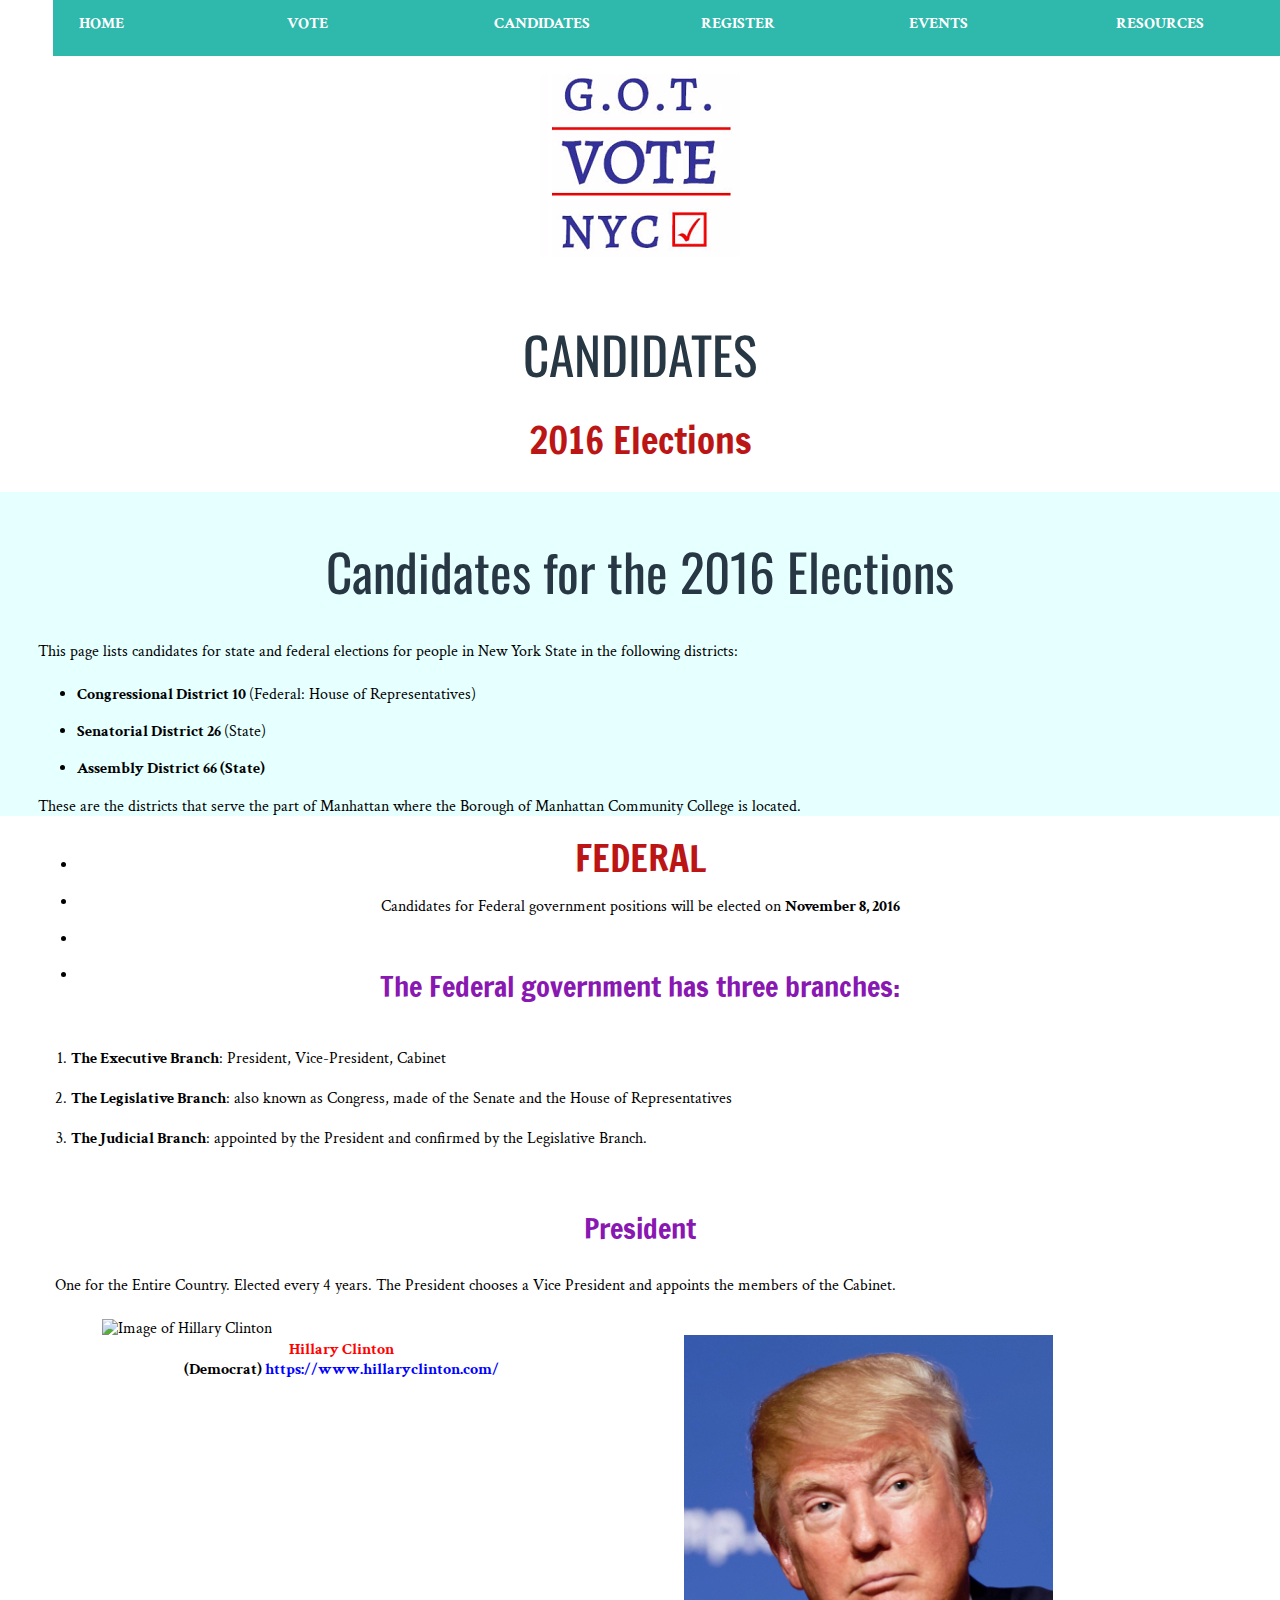
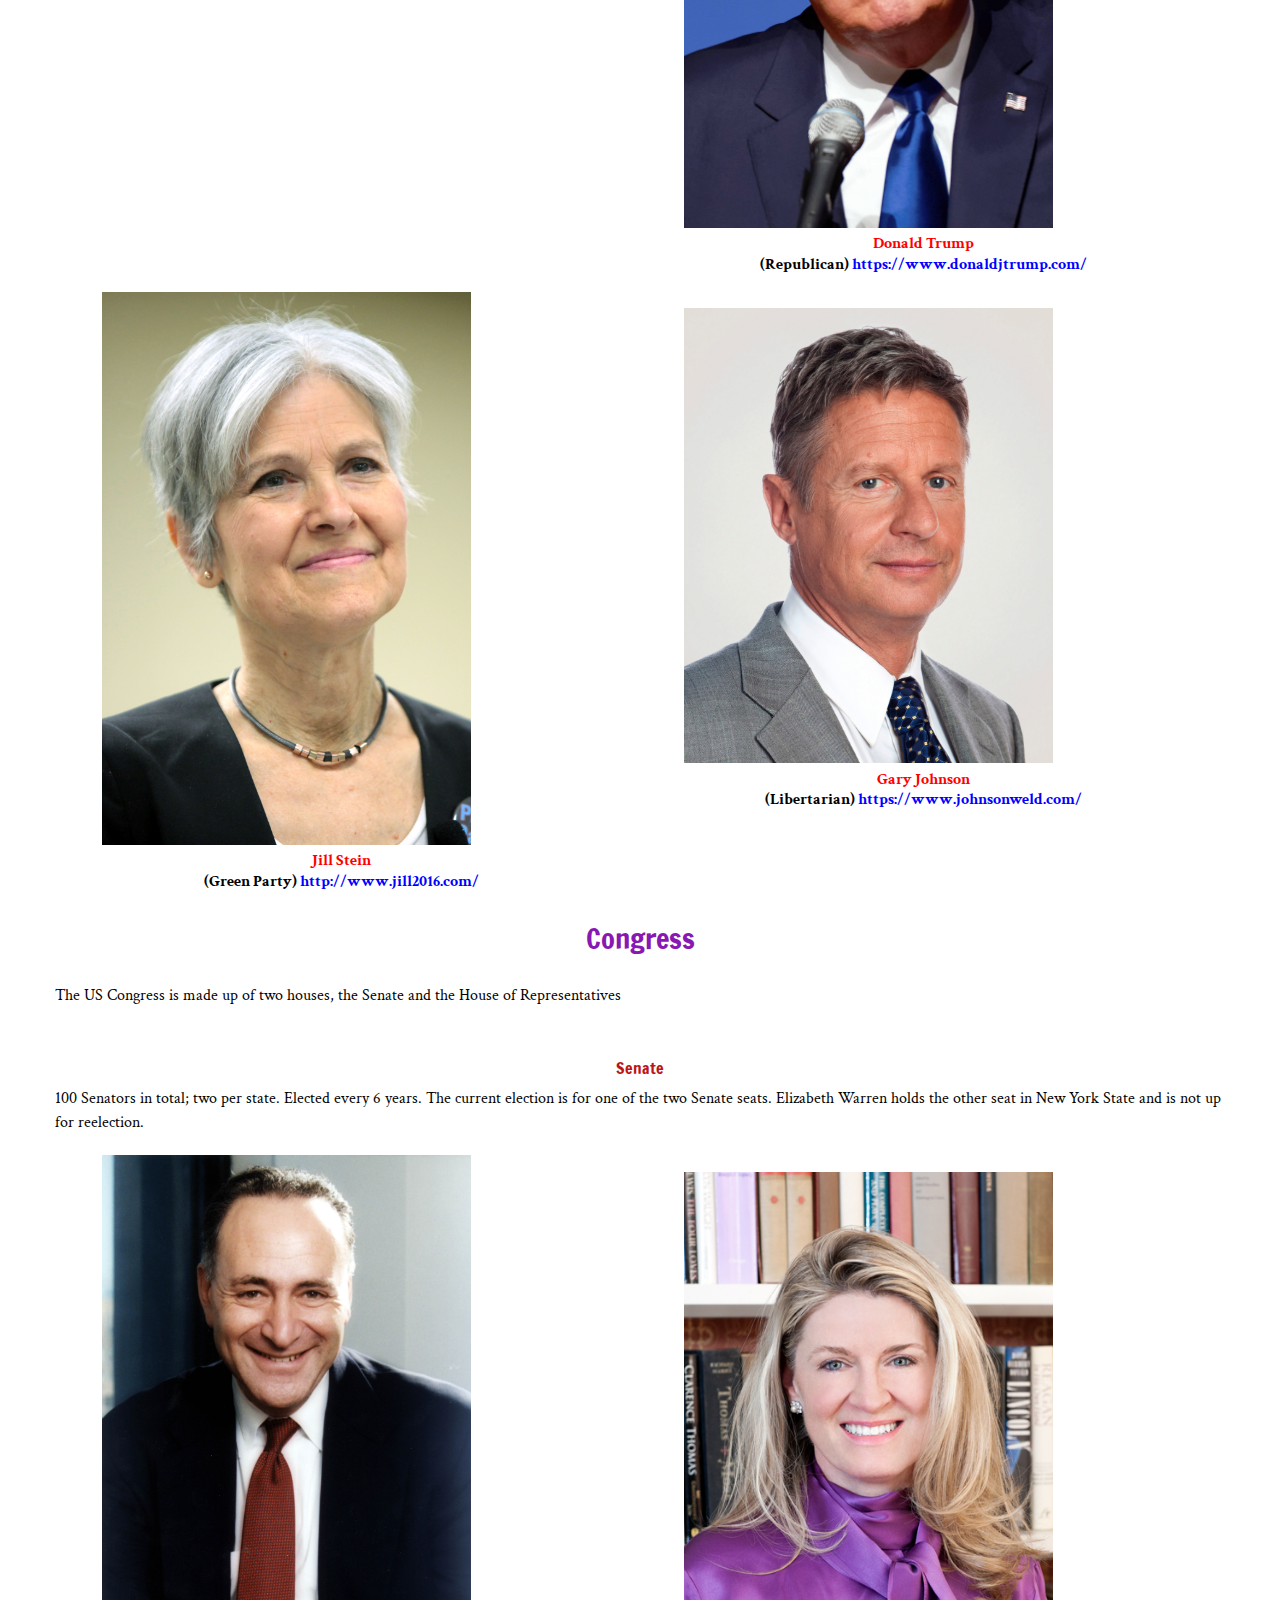
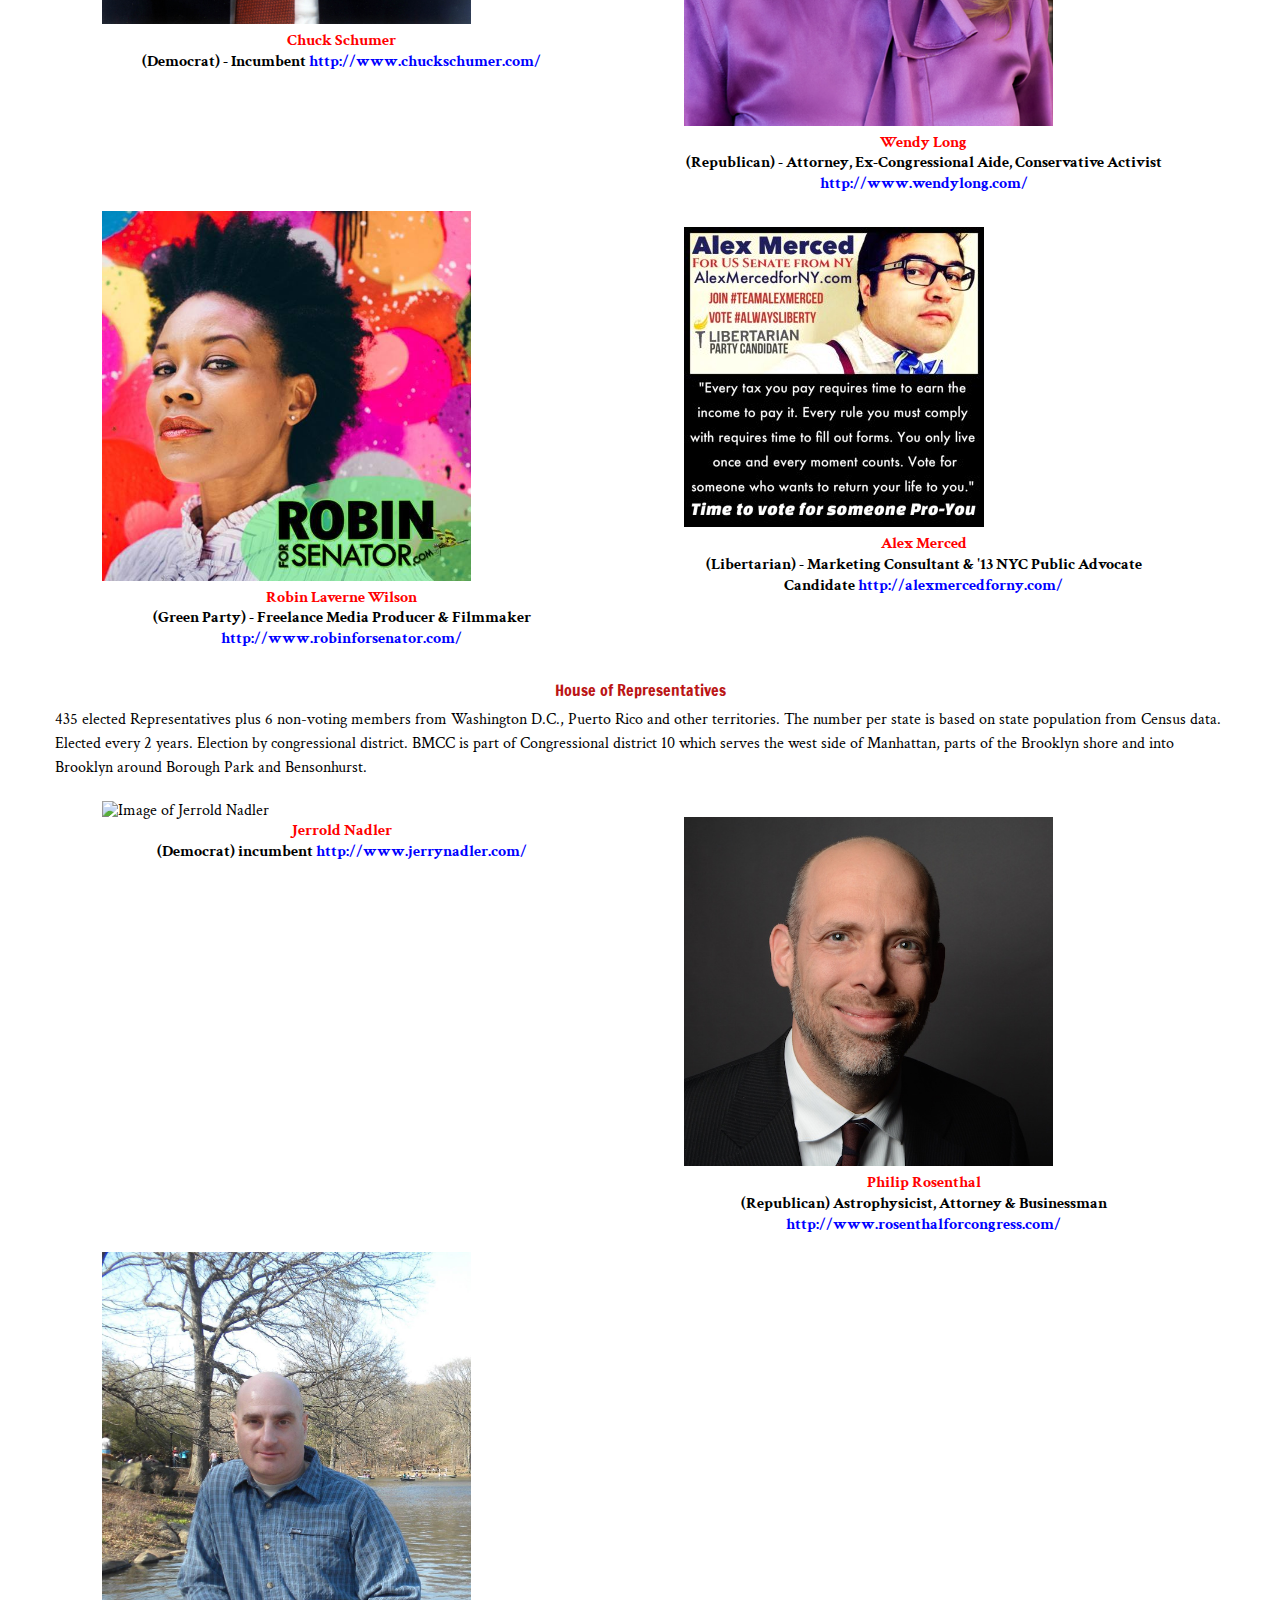
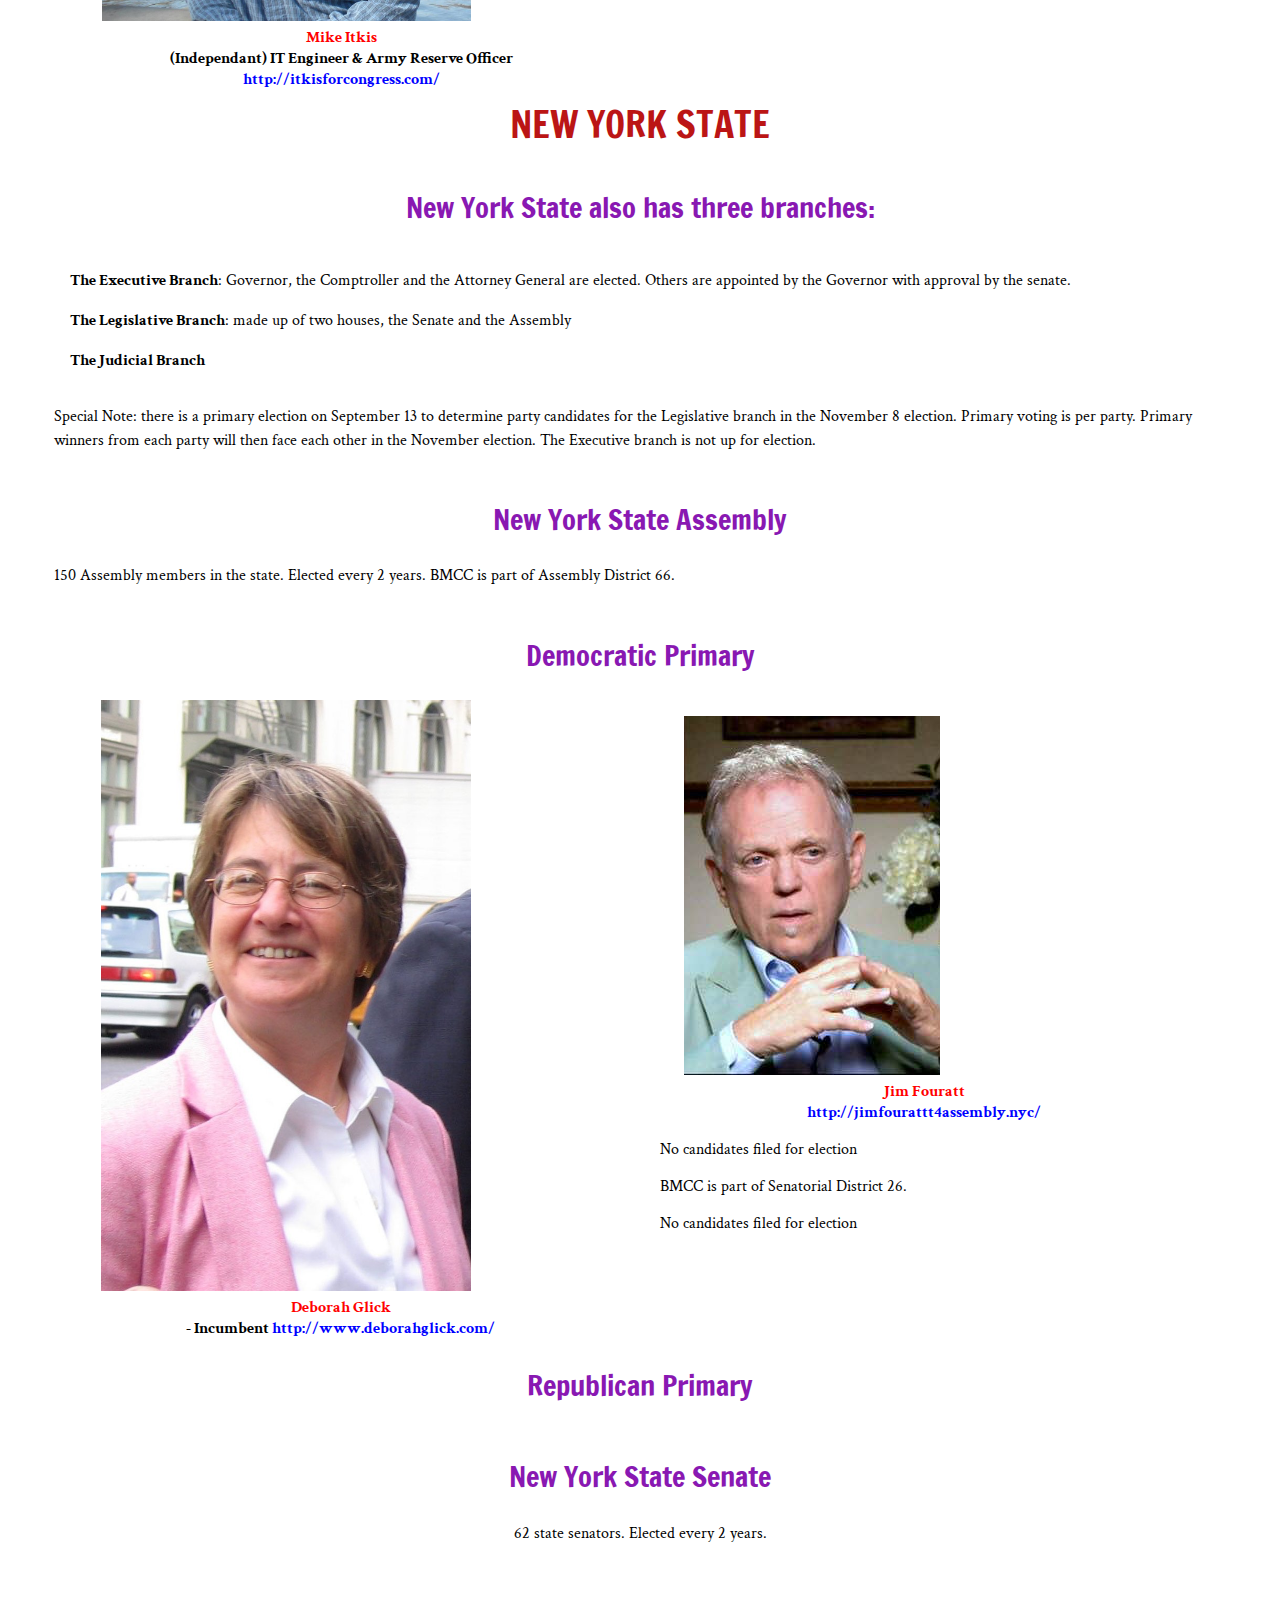
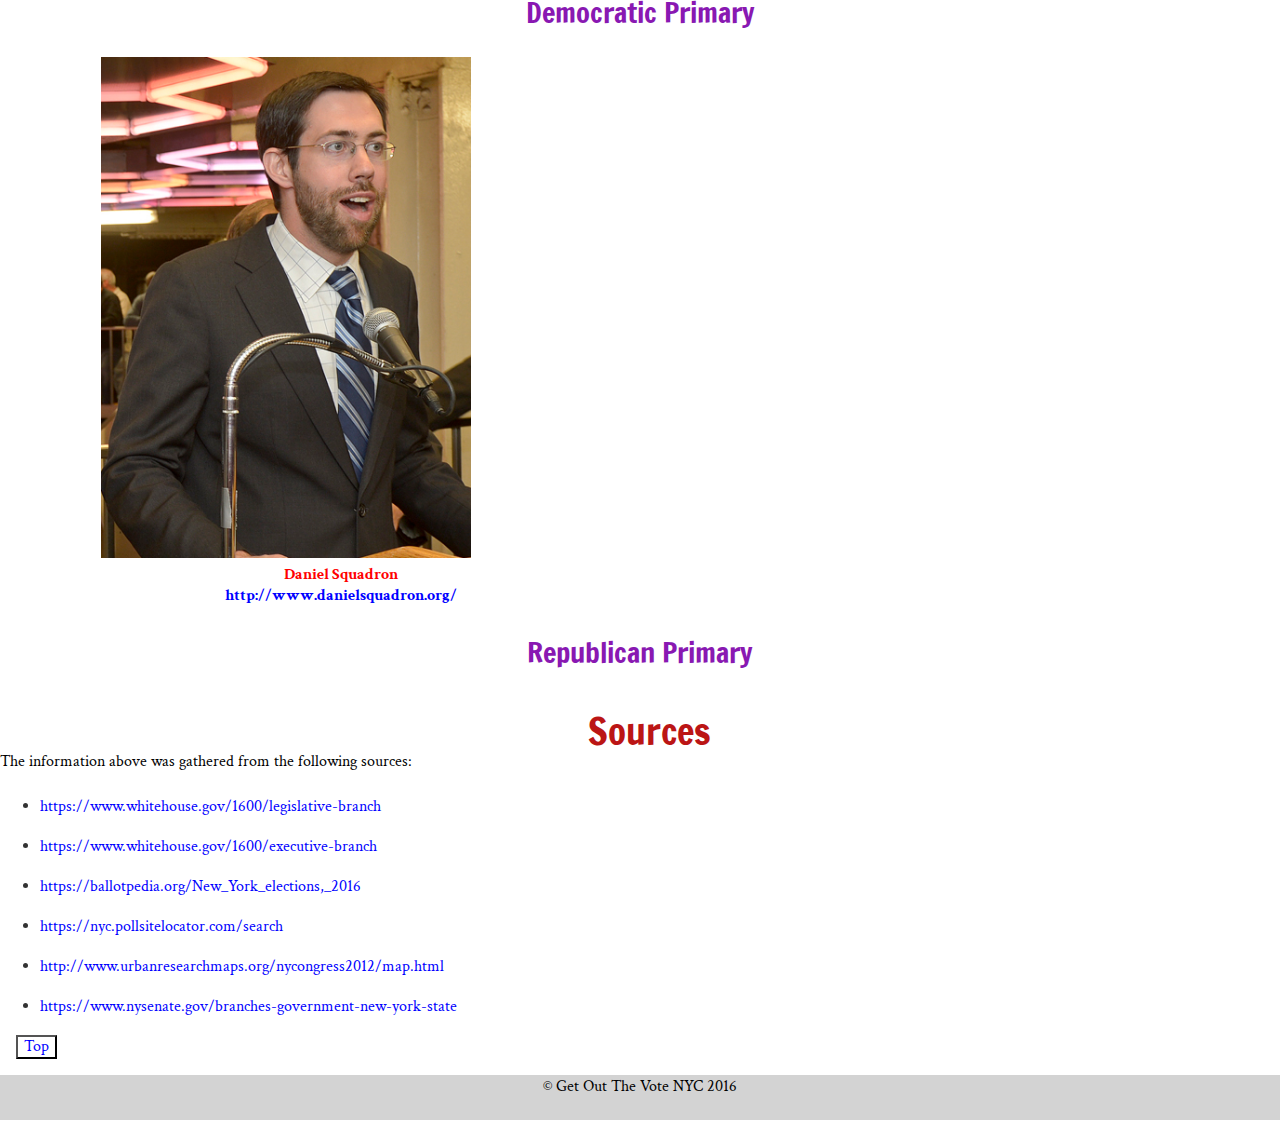
==== commit 0907c1fc: "updated divs and cleaned up html" ====
--- a/candidates.html
+++ b/candidates.html
@@ -39,221 +39,251 @@
 
         <a id="top"></a>
 
-        <article class="main-content">
-
-            <div class="article-content">
-                <h1>Candidates for the 2016 Elections</h1>
-
-                <p>This page lists candidates for state and federal elections for people in New York State in the following districts:</p>
-                <ul>
-                    <li><strong>Congressional District 10 </strong>(Federal: House of Representatives)</li>
-                    <li><strong>Senatorial District 26 </strong>(State)</li>
-                    <li><strong>Assembly District 66 (State)</strong></li>
-                </ul>
-
-                <p>These are the districts that serve the part of Manhattan where the Borough of Manhattan Community College is located.</p>
-            </div>
-
-            <section class="federal">
-
-                <div class="federal-content">
-                    <h2>FEDERAL</h2>
-                    <p>Candidates for Federal government positions will be elected on <strong>November 8, 2016</strong></p>
-
-                    <h3>The Federal government has three branches:</h3>
-
-                    <ol>
-                        <li><strong>The Executive Branch</strong>: President, Vice-President, Cabinet</li>
-                        <li><strong>The Legislative Branch</strong>: also known as Congress, made of the Senate and the House of Representatives</li>
-                        <li><strong>The Judicial Branch</strong>: appointed by the President and confirmed by the Legislative Branch.</li>
-                    </ol>
+            <article>
+                <div class="main-content">
+
+                <div class="article-content">
+                    <h1>Candidates for the 2016 Elections</h1>
+
+                    <p>This page lists candidates for state and federal elections for people in New York State in the following districts:</p>
+                    <ul>
+                        <li><strong>Congressional District 10 </strong>(Federal: House of Representatives)</li>
+                        <li><strong>Senatorial District 26 </strong>(State)</li>
+                        <li><strong>Assembly District 66 (State)</strong></li>
+                    </ul>
+
+                    <p>These are the districts that serve the part of Manhattan where the Borough of Manhattan Community College is located.</p>
                 </div>
 
-                <div class="federal-president-content">
-                    <h3>President</h3>
-                    <p class="description">One for the Entire Country. Elected every 4 years. The President chooses a Vice President and appoints the members of the Cabinet.</p>
-                    <ul>
-                        <li>
-                            <div class="candidate-image">
-                                <img src="images/CandidatePhotos/Hillary_Clinton_official_Secretary_of_State_portrait_crop.jpg" alt="Image of Hillary Clinton" title="Hillary Clinton" />
-                            </div>
-                            <div class="candidate-description">
-                                <div class="name">Hillary Clinton</div> <span class="candidate-party">(Democrat)</span> <a href="https://www.hillaryclinton.com/" target="_blank" title="Hillary Clinton's official 2016 presidential website">https://www.hillaryclinton.com/</a>
-                            </div>
-                        </li>
-                        <li>
-                            <div class="candidate-image">
-                                <img src="images/CandidatePhotos/Donald_Trump_August_19,_2015_(cropped).jpg" alt="Image of Donald Trump" title="Donald Trump" />
-                            </div>
-                            <div class="candidate-description">
-                                <div class="name">Donald Trump</div> <span class="candidate-party">(Republican)</span> <a href="https://www.donaldjtrump.com/" target="_blank" title="Donald Trump's official 2016 presidential website">https://www.donaldjtrump.com/</a>
-                            </div>
-                        </li>
-                        <li>
-                            <div class="candidate-image">
-                                <img src="images/CandidatePhotos/Jill_Stein_by_Gage_Skidmore.jpg" alt="Image of Jill Stein" title="Jill Stein" />
-                            </div>
-                            <div class="candidate-description">
-                                <div class="name">Jill Stein</div> <span class="candidate-party">(Green Party)</span> <a href="http://www.jill2016.com/" target="_blank" title="Jill Stein's official 2016 presidential website">http://www.jill2016.com/</a>
-                            </div>
-                        </li>
-                        <li>
-                            <div class="candidate-image">
-                                <img src="images/CandidatePhotos/Garyjohnsonphoto_-_modified.jpg" alt="Image of Gary Johnson" title="Gary Johnson" />
-                            </div>
-                            <div class="candidate-description">
-                                <div class="name">Gary Johnson</div> <span class="candidate-party">(Libertarian)</span> <a href="https://www.johnsonweld.com/" target="_blank" title="Gary Johnson's official 2016 presidential website">https://www.johnsonweld.com/</a>
-                            </div>
-                        </li>
-                    </ul>
+                <section class="federal">
+
+                    <div class="federal-content">
+                        <h2>FEDERAL</h2>
+                        <p>Candidates for Federal government positions will be elected on <strong>November 8, 2016</strong></p>
+
+                        <h3>The Federal government has three branches:</h3>
+
+                        <ol>
+                            <li><strong>The Executive Branch</strong>: President, Vice-President, Cabinet</li>
+                            <li><strong>The Legislative Branch</strong>: also known as Congress, made of the Senate and the House of Representatives</li>
+                            <li><strong>The Judicial Branch</strong>: appointed by the President and confirmed by the Legislative Branch.</li>
+                        </ol>
+                    </div>
+
+                    <div class="federal-president-content">
+                        <h3>President</h3>
+                        <p>One for the Entire Country. Elected every 4 years. The President chooses a Vice President and appoints the members of the Cabinet.</p>
+                        <ul>
+                            <li>
+                                <div class="column-one">
+                                    <div class="candidate-image">
+                                        <img src="images/CandidatePhotos/Hillary_Clinton_official_Secretary_of_State_portrait_crop.jpg" alt="Image of Hillary Clinton" title="Hillary Clinton" />
+                                    </div>
+                                    <div class="candidate-description">
+                                        <div class="name">Hillary Clinton</div> <span class="candidate-party">(Democrat)</span> <a href="https://www.hillaryclinton.com/" target="_blank" title="Hillary Clinton's official 2016 presidential website">https://www.hillaryclinton.com/</a>
+                                    </div>
+                                </div>
+                            </li>
+                            <li>
+                                <div class="column-two">
+                                    <div class="candidate-image">
+                                        <img src="images/CandidatePhotos/Donald_Trump_August_19,_2015_(cropped).jpg" alt="Image of Donald Trump" title="Donald Trump" />
+                                    </div>
+                                    <div class="candidate-description">
+                                        <div class="name">Donald Trump</div> <span class="candidate-party">(Republican)</span> <a href="https://www.donaldjtrump.com/" target="_blank" title="Donald Trump's official 2016 presidential website">https://www.donaldjtrump.com/</a>
+                                    </div>
+                                </div>
+                            </li>
+                            <li>
+                                <div class="column-one">
+                                    <div class="candidate-image">
+                                        <img src="images/CandidatePhotos/Jill_Stein_by_Gage_Skidmore.jpg" alt="Image of Jill Stein" title="Jill Stein" />
+                                    </div>
+                                    <div class="candidate-description">
+                                        <div class="name">Jill Stein</div> <span class="candidate-party">(Green Party)</span> <a href="http://www.jill2016.com/" target="_blank" title="Jill Stein's official 2016 presidential website">http://www.jill2016.com/</a>
+                                    </div>
+                                </div>
+                            </li>
+                            <li>
+                                <div class="column-two">
+                                    <div class="candidate-image">
+                                        <img src="images/CandidatePhotos/Garyjohnsonphoto_-_modified.jpg" alt="Image of Gary Johnson" title="Gary Johnson" />
+                                    </div>
+                                    <div class="candidate-description">
+                                        <div class="name">Gary Johnson</div> <span class="candidate-party">(Libertarian)</span> <a href="https://www.johnsonweld.com/" target="_blank" title="Gary Johnson's official 2016 presidential website">https://www.johnsonweld.com/</a>
+                                    </div>
+                                </div>
+                            </li>
+                        </ul>
+                    </div>
+                    <div class="federal-congress-content">
+                        <h3>Congress</h3>
+                        <p>The US Congress is made up of two houses, the Senate and the House of Representatives</p>
+
+                        <h4>Senate</h4>
+                        <p>100 Senators in total; two per state. Elected every 6 years. The current election is for one of the two Senate seats. Elizabeth Warren holds the other seat in New York State and is not up for reelection.</p>
+
+                        <ul>
+                            <li>
+                                <div class="column-one">
+                                    <div class="candidate-image">
+                                        <img src="images/CandidatePhotos/Charles_Schumer_official_portrait.jpg" alt="Image of Chuck Schumer" title="Chuck Schumer" />
+                                    </div>
+                                    <div class="candidate-description">
+                                        <div class="name">Chuck Schumer</div> <span class="candidate-party">(Democrat)</span> - Incumbent <a href="http://www.chuckschumer.com/" target="_blank" title="Chuck Schumer's ofiicial website">http://www.chuckschumer.com/</a>
+                                    </div>
+                                </div>
+                            </li>
+                            <li>
+                                <div class="column-two">
+                                    <div class="candidate-image">
+                                        <img src="images/CandidatePhotos/WendyLong022612_12.jpg" alt="Image of Wendy Long" title="Wendy Long" />
+                                    </div>
+                                    <div class="candidate-description">
+                                        <div class="name">Wendy Long</div> <span class="candidate-party">(Republican)</span> - Attorney, Ex-Congressional Aide, Conservative Activist <a href="http://www.wendylong.com/" target="_blank" title="Wendy Long's ofiicial website">http://www.wendylong.com/</a>
+                                    </div>
+                                </div>
+                            </li>
+                            <li>
+                                <div class="column-one">
+                                    <div class="candidate-image">
+                                        <img src="images/CandidatePhotos/Robin_Laverne_Wilson-13423967_1733508856894174_7265292907768365867_n.jpg" alt="Image of Robin Laverne Wilson" title="Robin Laverne Wilson" />
+                                    </div>
+                                    <div class="candidate-description">
+                                        <div class="name">Robin Laverne Wilson</div> <span class="candidate-party">(Green Party)</span> - Freelance Media Producer &amp; Filmmaker <a href="http://www.robinforsenator.com/" target="_blank" title="Robin Laverne's ofiicial website">http://www.robinforsenator.com/</a>
+                                    </div>
+                                </div>
+                            </li>
+                            <li>
+                                <div class="column-two">
+                                    <div class="candidate-image">
+                                        <img src="images/CandidatePhotos/AlexMercedIMG_7563-1.jpg" alt="Image of Alex Merced" title="Alex Merced" />
+                                    </div>
+                                    <div class="candidate-description">
+                                        <div class="name">Alex Merced</div> <span class="candidate-party">(Libertarian)</span> - Marketing Consultant &amp; '13 NYC Public Advocate Candidate <a href="http://alexmercedforny.com/" target="_blank" title="Alex Merced's ofiicial website">http://alexmercedforny.com/</a>
+                                    </div>
+                                </div>
+                            </li>
+                        </ul>
+                    </div>
+                    <div class="federal-house-of-representative-content">
+                        <h4>House of Representatives</h4>
+                        <p>435 elected Representatives plus 6 non-voting members from Washington D.C., Puerto Rico and other territories. The number per state is based on state population from Census data. Elected every 2 years. Election by congressional district. BMCC is part of Congressional district 10 which serves the west side of Manhattan, parts of the Brooklyn shore and into Brooklyn around Borough Park and Bensonhurst.</p>
+                        <ul>
+                            <li>
+                                <div class="column-one">
+                                    <div class="candidate-image">
+                                        <img src="images/CandidatePhotos/Jerrold_Nadler.jpg" alt="Image of Jerrold Nadler" title="Jerrold Nadler" />
+                                    </div>
+                                    <div class="candidate-description">
+                                        <div class="name">Jerrold Nadler</div> <span class="candidate-party">(Democrat)</span> incumbent <a href="http://www.jerrynadler.com/" target="_blank" title="Jerrold Nadler's ofiicial website">http://www.jerrynadler.com/</a>
+                                    </div>
+                                </div>
+                            </li>
+                            <li>
+                                <div class="column-two">
+                                    <div class="candidate-image">
+                                        <img src="images/CandidatePhotos/Philip_Rosenthal_.jpg" alt="Image of Philip Rosenthal" title="Philip Rosenthal" />
+                                    </div>
+                                    <div class="candidate-description">
+                                        <div class="name">Philip Rosenthal</div> <span class="candidate-party">(Republican)</span> Astrophysicist, Attorney &amp; Businessman <a href="http://www.rosenthalforcongress.com/" target="_blank" title="Phillip Rosenthal's ofiicial website">http://www.rosenthalforcongress.com/</a>
+                                    </div>
+                                </div>
+                            </li>
+                            <li>
+                                <div class="column-one">
+                                    <div class="candidate-image">
+                                        <img src="images/CandidatePhotos/Mike_Itkis_11217738_1180291021996889_8561401486348184193_o.jpg" alt="Image of Mike Itkis" title="Mike Itkis" />
+                                    </div>
+                                    <div class="candidate-description">
+                                        <div class="name">Mike Itkis</div> <span class="candidate-party">(Independant)</span> IT Engineer &amp; Army Reserve Officer <a href="http://itkisforcongress.com/" target="_blank" title="Mike Itkis's ofiicial website">http://itkisforcongress.com/</a>
+                                    </div>
+                                </div>
+                            </li>
+                        </ul>
+                    </div>
+                </section>
+
+                <section class="nys">
+
+                    <div class="nys-content">
+                        <h2>NEW YORK STATE</h2>
+
+                        <h3>New York State also has three branches: </h3>
+
+                        <ol>
+                            <li><strong>The Executive Branch</strong>: Governor, the Comptroller and the Attorney General are elected. Others are appointed by the Governor with approval by the senate.</li>
+                            <li><strong>The Legislative Branch</strong>: made up of two houses, the Senate and the Assembly</li>
+                            <li><strong>The Judicial Branch</strong></li>
+                        </ol>
+
+                        <p>Special Note: there is a primary election on September 13 to determine party candidates for the Legislative branch in the November 8 election. Primary voting is per party. Primary winners from each party will then face each other in the November election. The Executive branch is not up for election.</p>
+                    </div>
+
+                    <div class="nys-democrat-content">
+                        <h3>New York State Assembly</h3>
+                        <p>150 Assembly members in the state. Elected every 2 years. BMCC is part of Assembly District 66.</p>
+                        <h3>Democratic Primary</h3>
+                        <ul>
+                            <li>
+                                <div class="column-one">
+                                    <div class="candidate-image">
+                                        <img src="images/CandidatePhotos/Deborah_Glick.jpg" alt="Image of Deborah Glick" title="Deborah Glick" />
+                                    </div>
+                                    <div class="candidate-description">
+                                        <div class="name">Deborah Glick</div> - Incumbent <a href="http://www.deborahglick.com/" target="_blank" title="Deborah Glick's ofiicial website">http://www.deborahglick.com/</a>
+                                    </div>
+                                </div>
+                            </li>
+                            <li>
+                                <div class="column-two">
+                                    <div class="candidate-image">
+                                        <img src="images/CandidatePhotos/JimFouratt-13.png" alt="Image of Jim Fouratt" title="Jim Fouratt" />
+                                    </div>
+                                    <div class="candidate-description">
+                                        <div class="name">Jim Fouratt</div> <a href="http://jimfouratt4assembly.nyc/" target="_blank" title="Jim Fouratt's ofiicial website">http://jimfourattt4assembly.nyc/</a>
+                                    </div>
+                                </div>
+                            </li>
+                        </ul>
+                    </div>
+
+                    <div class="nys-republican-content">
+                        <h3>Republican Primary</h3>
+                        <ul>
+                            <li>No candidates filed for election</li>
+                        </ul>
+
+                        <h3>New York State Senate</h3>
+                        <p>62 state senators. Elected every 2 years.</p>
+                        <div>BMCC is part of Senatorial District 26.</div>
+                    </div>
+
+                    <div class="nys-democratic-primary-content">
+                        <h3>Democratic Primary</h3>
+                        <ul>
+                            <li>
+                                <div class="column-one">
+                                    <div class="candidate-image">
+                                        <img src="images/CandidatePhotos/Daniel_Squadron_2012.jpg" alt="Image of Daniel Squadron" title="Daniel Squadron" />
+                                    </div>
+                                    <div class="candidate-description">
+                                        <div class="name">Daniel Squadron</div> <a href="http://www.danielsquadron.org/" target="_blank" title="Daniel Squadron's ofiicial website">http://www.danielsquadron.org/</a>
+                                    </div>
+                                </div>
+                            </li>
+                        </ul>
+                    </div>
+
+                    <div class="nys-republican-primary-content">
+                        <h3>Republican Primary</h3>
+                        <ul>
+                            <li>No candidates filed for election</li>
+                        </ul>
+                    </div>
+                </section>
                 </div>
-                <div class="federal-congress-content">
-                    <h3>Congress</h3>
-                    <p>The US Congress is made up of two houses, the Senate and the House of Representatives</p>
-
-                    <h4>Senate</h4>
-                    <p>100 Senators in total; two per state. Elected every 6 years. The current election is for one of the two Senate seats. Elizabeth Warren holds the other seat in New York State and is not up for reelection.</p>
-
-                    <ul>
-                        <li>
-                            <div class="candidate-image">
-                                <img src="images/CandidatePhotos/Charles_Schumer_official_portrait.jpg" alt="Image of Chuck Schumer" title="Chuck Schumer" />
-                            </div>
-                            <div class="candidate-description">
-                                <div class="name">Chuck Schumer</div> <span class="candidate-party">(Democrat)</span> - Incumbent <a href="http://www.chuckschumer.com/" target="_blank" title="Chuck Schumer's ofiicial website">http://www.chuckschumer.com/</a>
-                            </div>
-                        </li>
-                        <li>
-                            <div class="candidate-image">
-                                <img src="images/CandidatePhotos/WendyLong022612_12.jpg" alt="Image of Wendy Long" title="Wendy Long" />
-                            </div>
-                            <div class="candidate-description">
-                                <div class="name">Wendy Long</div> <span class="candidate-party">(Republican)</span> - Attorney, Ex-Congressional Aide, Conservative Activist <a href="http://www.wendylong.com/" target="_blank" title="Wendy Long's ofiicial website">http://www.wendylong.com/</a>
-                            </div>
-                        </li>
-                        <li>
-                            <div class="candidate-image">
-                                <img src="images/CandidatePhotos/Robin_Laverne_Wilson-13423967_1733508856894174_7265292907768365867_n.jpg" alt="Image of Robin Laverne Wilson" title="Robin Laverne Wilson" />
-                            </div>
-                            <div class="candidate-description">
-                                <div class="name">Robin Laverne Wilson</div> <span class="candidate-party">(Green Party)</span> - Freelance Media Producer &amp; Filmmaker <a href="http://www.robinforsenator.com/" target="_blank" title="Robin Laverne's ofiicial website">http://www.robinforsenator.com/</a>
-                            </div>
-                        </li>
-                        <li>
-                            <div class="candidate-image">
-                                <img src="images/CandidatePhotos/AlexMercedIMG_7563-1.jpg" alt="Image of Alex Merced" title="Alex Merced" />
-                            </div>
-                            <div class="candidate-description">
-                                <div class="name">Alex Merced</div> <span class="candidate-party">(Libertarian)</span> - Marketing Consultant &amp; '13 NYC Public Advocate Candidate <a href="http://alexmercedforny.com/" target="_blank" title="Alex Merced's ofiicial website">http://alexmercedforny.com/</a>
-                            </div>
-                        </li>
-                    </ul>
-                </div>
-                <div class="federal-house-of-representative-content">
-                    <h4>House of Representatives</h4>
-                    <p>435 elected Representatives plus 6 non-voting members from Washington D.C., Puerto Rico and other territories. The number per state is based on state population from Census data. Elected every 2 years. Election by congressional district. BMCC is part of Congressional district 10 which serves the west side of Manhattan, parts of the Brooklyn shore and into Brooklyn around Borough Park and Bensonhurst.</p>
-                    <ul>
-                        <li>
-                            <div class="candidate-image">
-                                <img src="images/CandidatePhotos/Jerrold_Nadler.jpg" alt="Image of Jerrold Nadler" title="Jerrold Nadler" />
-                            </div>
-                            <div class="candidate-description">
-                                <div class="name">Jerrold Nadler</div> <span class="candidate-party">(Democrat)</span> incumbent <a href="http://www.jerrynadler.com/" target="_blank" title="Jerrold Nadler's ofiicial website">http://www.jerrynadler.com/</a>
-                            </div>
-                        </li>
-                        <li>
-                            <div class="candidate-image">
-                                <img src="images/CandidatePhotos/Philip_Rosenthal_.jpg" alt="Image of Philip Rosenthal" title="Philip Rosenthal" />
-                            </div>
-                            <div class="candidate-description">
-                                <div class="name">Philip Rosenthal</div> <span class="candidate-party">(Republican)</span> Astrophysicist, Attorney &amp; Businessman <a href="http://www.rosenthalforcongress.com/" target="_blank" title="Phillip Rosenthal's ofiicial website">http://www.rosenthalforcongress.com/</a>
-                            </div>
-                        </li>
-                        <li>
-                            <div class="candidate-image">
-                                <img src="images/CandidatePhotos/Mike_Itkis_11217738_1180291021996889_8561401486348184193_o.jpg" alt="Image of Mike Itkis" title="Mike Itkis" />
-                            </div>
-                            <div class="candidate-description">
-                                <div class="name">Mike Itkis</div> <span class="candidate-party">(Independant)</span> IT Engineer &amp; Army Reserve Officer <a href="http://itkisforcongress.com/" target="_blank" title="Mike Itkis's ofiicial website">http://itkisforcongress.com/</a>
-                            </div>
-                        </li>
-                    </ul>
-                </div>
-            </section>
-
-            <section class="nys">
-
-                <div class="nys-content">
-                    <h2>NEW YORK STATE</h2>
-
-                    <h3>New York State also has three branches: </h3>
-
-                    <ol>
-                        <li><strong>The Executive Branch</strong>: Governor, the Comptroller and the Attorney General are elected. Others are appointed by the Governor with approval by the senate.</li>
-                        <li><strong>The Legislative Branch</strong>: made up of two houses, the Senate and the Assembly</li>
-                        <li><strong>The Judicial Branch</strong></li>
-                    </ol>
-
-                    <p>Special Note: there is a primary election on September 13 to determine party candidates for the Legislative branch in the November 8 election. Primary voting is per party. Primary winners from each party will then face each other in the November election. The Executive branch is not up for election.</p>
-                </div>
-
-                <div class="nys-democrat-content">
-                    <h3>New York State Assembly</h3>
-                    <p>150 Assembly members in the state. Elected every 2 years. BMCC is part of Assembly District 66.</p>
-                    <h3>Democratic Primary</h3>
-                    <ul>
-                        <li>
-                            <div class="candidate-image">
-                                <img src="images/CandidatePhotos/Deborah_Glick.jpg" alt="Image of Deborah Glick" title="Deborah Glick" />
-                            </div>
-                            <div class="candidate-description">
-                                <div class="name">Deborah Glick</div> - Incumbent <a href="http://www.deborahglick.com/" target="_blank" title="Deborah Glick's ofiicial website">http://www.deborahglick.com/</a>
-                            </div>
-                        </li>
-                        <li>
-                            <div class="candidate-image">
-                                <img src="images/CandidatePhotos/JimFouratt-13.png" alt="Image of Jim Fouratt" title="Jim Fouratt" />
-                            </div>
-                            <div class="candidate-description">
-                                <div class="name">Jim Fouratt</div> <a href="http://jimfouratt4assembly.nyc/" target="_blank" title="Jim Fouratt's ofiicial website">http://jimfourattt4assembly.nyc/</a>
-                            </div>
-                        </li>
-                    </ul>
-                </div>
-
-                <div class="nys-republican-content">
-                    <h3>Republican Primary</h3>
-                    <ul>
-                        <li>No candidates filed for election</li>
-                    </ul>
-
-                    <h3>New York State Senate</h3>
-                    <p>62 state senators. Elected every 2 years.</p>
-                    <div>BMCC is part of Senatorial District 26.</div>
-                </div>
-
-                <div class="nys-democratic-primary-content">
-                    <h3>Democratic Primary</h3>
-                    <ul>
-                        <li>
-                            <div class="candidate-image">
-                                <img src="images/CandidatePhotos/Daniel_Squadron_2012.jpg" alt="Image of Daniel Squadron" title="Daniel Squadron" />
-                            </div>
-                            <div class="candidate-description">
-                                <div class="name">Daniel Squadron</div> <a href="http://www.danielsquadron.org/" target="_blank" title="Daniel Squadron's ofiicial website">http://www.danielsquadron.org/</a>
-                            </div>
-                        </li>
-                    </ul>
-                </div>
-
-                <div class="nys-republican-primary-content">
-                    <h3>Republican Primary</h3>
-                    <ul>
-                        <li>No candidates filed for election</li>
-                    </ul>
-                </div>
-            </section>
-        </article>
+            </article>
 
         <aside>
             <div class="resources-content">
--- a/css/style.css
+++ b/css/style.css
@@ -658,20 +658,19 @@
    ========================================================================== */
 /* line 28, /Users/steventaveras/Desktop/mmp240-repo/sass/_general.scss */
 body {
-  background-color: white;
   font-family: 'Crimson Text', 'Oswald', 'Francois One', sans-serif;
   font-weight: 400;
   line-height: 1.5em;
   color: #333; }
 
-/* line 36, /Users/steventaveras/Desktop/mmp240-repo/sass/_general.scss */
+/* line 35, /Users/steventaveras/Desktop/mmp240-repo/sass/_general.scss */
 p {
   margin: 0 0 1.3em 0;
   font-family: 'Crimson Text', 'Times New Roman', serif;
   line-height: 1.5em;
   color: #000000; }
 
-/* line 43, /Users/steventaveras/Desktop/mmp240-repo/sass/_general.scss */
+/* line 42, /Users/steventaveras/Desktop/mmp240-repo/sass/_general.scss */
 h1 {
   font-family: 'Oswald', sans-serif;
   font-size: 3.2em;
@@ -682,7 +681,7 @@
   color: #283744;
   text-align: center; }
 
-/* line 54, /Users/steventaveras/Desktop/mmp240-repo/sass/_general.scss */
+/* line 53, /Users/steventaveras/Desktop/mmp240-repo/sass/_general.scss */
 h2 {
   font-family: 'Francois One', sans-serif;
   margin: .5em auto 0 .5em;
@@ -692,7 +691,7 @@
   color: #BB1515;
   text-align: center; }
 
-/* line 64, /Users/steventaveras/Desktop/mmp240-repo/sass/_general.scss */
+/* line 63, /Users/steventaveras/Desktop/mmp240-repo/sass/_general.scss */
 h3 {
   font-family: 'Francois One', sans-serif;
   margin: 1em 0 1em 0;
@@ -701,7 +700,7 @@
   font-size: 1.777em;
   color: #8918b2; }
 
-/* line 73, /Users/steventaveras/Desktop/mmp240-repo/sass/_general.scss */
+/* line 72, /Users/steventaveras/Desktop/mmp240-repo/sass/_general.scss */
 h4 {
   font-family: 'Francois One', sans-serif;
   margin: 1.414em 0 0 0;
@@ -711,7 +710,7 @@
   padding: .5em 0 .5em 0;
   color: #BB1515; }
 
-/* line 83, /Users/steventaveras/Desktop/mmp240-repo/sass/_general.scss */
+/* line 82, /Users/steventaveras/Desktop/mmp240-repo/sass/_general.scss */
 h5 {
   font-family: 'Francois One', sans-serif;
   margin: 1.414em 0 0.5em;
@@ -719,7 +718,7 @@
   line-height: 1.2em;
   color: #BB1515; }
 
-/* line 91, /Users/steventaveras/Desktop/mmp240-repo/sass/_general.scss */
+/* line 90, /Users/steventaveras/Desktop/mmp240-repo/sass/_general.scss */
 h6 {
   font-family: 'Francois One', sans-serif;
   font-size: .5em;
@@ -727,7 +726,7 @@
   margin: 0;
   padding: 0; }
 
-/* line 99, /Users/steventaveras/Desktop/mmp240-repo/sass/_general.scss */
+/* line 98, /Users/steventaveras/Desktop/mmp240-repo/sass/_general.scss */
 article {
   margin: 1em 0 1em 0;
   line-height: 1.3em;
@@ -736,34 +735,68 @@
   color: black;
   background-color: #e6ffff; }
 
-/* line 108, /Users/steventaveras/Desktop/mmp240-repo/sass/_general.scss */
+/* line 107, /Users/steventaveras/Desktop/mmp240-repo/sass/_general.scss */
 article h1,
 article h2 {
   margin: 0 0 .5em 0;
   line-height: 1em;
   text-align: left; }
 
-/* line 115, /Users/steventaveras/Desktop/mmp240-repo/sass/_general.scss */
+/* line 114, /Users/steventaveras/Desktop/mmp240-repo/sass/_general.scss */
+.logo {
+  max-width: 1500px;
+  margin-left: auto;
+  margin-right: auto;
+  float: left;
+  padding: 1.38889%;
+  margin: 1em 0 0 1em;
+  height: 200px;
+  width: 200px; }
+  /* line 12, /Users/steventaveras/Desktop/Scout-App.app/Contents/Resources/app.nw/bower_components/susy/sass/susy/output/support/_clearfix.scss */
+  .logo:after {
+    content: " ";
+    display: block;
+    clear: both; }
+  @media only screen and (min-width: 45em) {
+    /* line 114, /Users/steventaveras/Desktop/mmp240-repo/sass/_general.scss */
+    .logo {
+      max-width: 1500px;
+      margin-left: auto;
+      margin-right: auto;
+      width: 100%;
+      float: left;
+      padding-left: 1.38889%;
+      padding-right: 1.38889%;
+      margin-top: 1em;
+      display: block;
+      text-align: center; }
+      /* line 12, /Users/steventaveras/Desktop/Scout-App.app/Contents/Resources/app.nw/bower_components/susy/sass/susy/output/support/_clearfix.scss */
+      .logo:after {
+        content: " ";
+        display: block;
+        clear: both; } }
+
+/* line 131, /Users/steventaveras/Desktop/mmp240-repo/sass/_general.scss */
 footer {
   line-height: 1.3em;
   padding: .5em;
   color: darkblue;
   margin: 1em; }
 
-/* line 122, /Users/steventaveras/Desktop/mmp240-repo/sass/_general.scss */
+/* line 138, /Users/steventaveras/Desktop/mmp240-repo/sass/_general.scss */
 .menu a:link,
 .menu a:visited,
 .menu a:hover,
 .menu a:active {
   color: white; }
 
-/* line 129, /Users/steventaveras/Desktop/mmp240-repo/sass/_general.scss */
+/* line 145, /Users/steventaveras/Desktop/mmp240-repo/sass/_general.scss */
 .time {
   color: green;
   font-size: 1.1em; }
 
 /* unvisited link */
-/* line 137, /Users/steventaveras/Desktop/mmp240-repo/sass/_general.scss */
+/* line 153, /Users/steventaveras/Desktop/mmp240-repo/sass/_general.scss */
 a:link {
   text-decoration: none;
   color: blue;
@@ -771,33 +804,26 @@
   word-wrap: break-word; }
 
 /* visited link */
-/* line 147, /Users/steventaveras/Desktop/mmp240-repo/sass/_general.scss */
+/* line 163, /Users/steventaveras/Desktop/mmp240-repo/sass/_general.scss */
 a:visited {
   color: green; }
 
 /* mouse over link */
-/* line 154, /Users/steventaveras/Desktop/mmp240-repo/sass/_general.scss */
+/* line 170, /Users/steventaveras/Desktop/mmp240-repo/sass/_general.scss */
 a:hover {
   color: hotpink; }
 
 /* selected link */
-/* line 161, /Users/steventaveras/Desktop/mmp240-repo/sass/_general.scss */
+/* line 177, /Users/steventaveras/Desktop/mmp240-repo/sass/_general.scss */
 a:active {
   color: darkblue; }
 
-/* line 165, /Users/steventaveras/Desktop/mmp240-repo/sass/_general.scss */
-.federal,
-.nys {
-  border-width: medium;
-  padding: 1em;
-  background-color: white; }
-
-/* line 172, /Users/steventaveras/Desktop/mmp240-repo/sass/_general.scss */
+/* line 181, /Users/steventaveras/Desktop/mmp240-repo/sass/_general.scss */
 aside {
   padding: 0;
   margin: 0; }
 
-/* line 177, /Users/steventaveras/Desktop/mmp240-repo/sass/_general.scss */
+/* line 186, /Users/steventaveras/Desktop/mmp240-repo/sass/_general.scss */
 .eventCalendar,
 .googleCalendar {
   position: relative;
@@ -805,7 +831,7 @@
   width: 100%;
   padding-bottom: 75%; }
 
-/* line 185, /Users/steventaveras/Desktop/mmp240-repo/sass/_general.scss */
+/* line 194, /Users/steventaveras/Desktop/mmp240-repo/sass/_general.scss */
 .eventCalendar iframe,
 .googleCalendar iframe {
   position: absolute;
@@ -814,68 +840,48 @@
   width: 100%;
   height: 100%; }
 
-/* line 194, /Users/steventaveras/Desktop/mmp240-repo/sass/_general.scss */
-.name {
-  font-family: 'Crimson Text', serif;
-  font-weight: 700;
-  color: #ff0000; }
-
-/* line 200, /Users/steventaveras/Desktop/mmp240-repo/sass/_general.scss */
-.candidate-description {
-  font-weight: 700;
-  font-size: 1em; }
-
-/* line 205, /Users/steventaveras/Desktop/mmp240-repo/sass/_general.scss */
-.party {
-  font-weight: 400;
-  font-style: italic; }
-
-/* line 210, /Users/steventaveras/Desktop/mmp240-repo/sass/_general.scss */
-.main-content ul {
-  padding: 0; }
-
-/* line 214, /Users/steventaveras/Desktop/mmp240-repo/sass/_general.scss */
+/* line 203, /Users/steventaveras/Desktop/mmp240-repo/sass/_general.scss */
 ol {
-  padding: 1em;
+  padding: 0;
   line-height: 1.5em; }
 
-/* line 219, /Users/steventaveras/Desktop/mmp240-repo/sass/_general.scss */
+/* line 208, /Users/steventaveras/Desktop/mmp240-repo/sass/_general.scss */
 li {
   margin-bottom: 1em; }
 
-/* line 223, /Users/steventaveras/Desktop/mmp240-repo/sass/_general.scss */
+/* line 212, /Users/steventaveras/Desktop/mmp240-repo/sass/_general.scss */
 ul li ul {
   margin: 0;
   padding: 0;
   margin-left: 1em; }
 
-/* line 229, /Users/steventaveras/Desktop/mmp240-repo/sass/_general.scss */
+/* line 218, /Users/steventaveras/Desktop/mmp240-repo/sass/_general.scss */
 ul li ul li {
   padding: 1em; }
 
 /*======================= Prof Stein's additions ========================*/
-/* line 236, /Users/steventaveras/Desktop/mmp240-repo/sass/_general.scss */
+/* line 225, /Users/steventaveras/Desktop/mmp240-repo/sass/_general.scss */
 .page-sub-section {
   margin: 1.5em 0 0 0; }
 
-/* line 240, /Users/steventaveras/Desktop/mmp240-repo/sass/_general.scss */
+/* line 229, /Users/steventaveras/Desktop/mmp240-repo/sass/_general.scss */
 .media-list li {
   width: 33%;
   float: left;
   padding: 2%;
   list-style-type: none; }
 
-/* line 247, /Users/steventaveras/Desktop/mmp240-repo/sass/_general.scss */
+/* line 236, /Users/steventaveras/Desktop/mmp240-repo/sass/_general.scss */
 .media-box {
   border: 1px solid red;
   padding: 5px; }
 
-/* line 252, /Users/steventaveras/Desktop/mmp240-repo/sass/_general.scss */
+/* line 241, /Users/steventaveras/Desktop/mmp240-repo/sass/_general.scss */
 .media-type {
   text-transform: lowercase;
   font-variant: small-caps; }
 
-/* line 258, /Users/steventaveras/Desktop/mmp240-repo/sass/_general.scss */
+/* line 247, /Users/steventaveras/Desktop/mmp240-repo/sass/_general.scss */
 footer {
   max-width: 1500px;
   margin-left: auto;
@@ -889,14 +895,14 @@
     content: " ";
     display: block;
     clear: both; }
-  /* line 265, /Users/steventaveras/Desktop/mmp240-repo/sass/_general.scss */
+  /* line 253, /Users/steventaveras/Desktop/mmp240-repo/sass/_general.scss */
   footer .copyright {
     width: 100%;
     float: right;
     padding-left: 1.38889%;
     padding-right: 1.38889%; }
 
-/* line 271, /Users/steventaveras/Desktop/mmp240-repo/sass/_general.scss */
+/* line 259, /Users/steventaveras/Desktop/mmp240-repo/sass/_general.scss */
 header {
   max-width: 1500px;
   margin-left: auto;
@@ -907,7 +913,7 @@
     content: " ";
     display: block;
     clear: both; }
-  /* line 275, /Users/steventaveras/Desktop/mmp240-repo/sass/_general.scss */
+  /* line 262, /Users/steventaveras/Desktop/mmp240-repo/sass/_general.scss */
   header h1 {
     width: 100%;
     float: left;
@@ -915,7 +921,7 @@
     padding-right: 1.38889%;
     margin: 0;
     margin-top: 1em; }
-  /* line 281, /Users/steventaveras/Desktop/mmp240-repo/sass/_general.scss */
+  /* line 267, /Users/steventaveras/Desktop/mmp240-repo/sass/_general.scss */
   header h2 {
     width: 100%;
     float: left;
@@ -1112,84 +1118,6 @@
 .cf {
   *zoom: 1; }
 
-/* line 1, /Users/steventaveras/Desktop/mmp240-repo/sass/_image-style.scss */
-.logo {
-  max-width: 1500px;
-  margin-left: auto;
-  margin-right: auto;
-  float: left;
-  padding: 1.38889%;
-  margin: 1em 0 0 1em;
-  height: 200px;
-  width: 200px; }
-  /* line 12, /Users/steventaveras/Desktop/Scout-App.app/Contents/Resources/app.nw/bower_components/susy/sass/susy/output/support/_clearfix.scss */
-  .logo:after {
-    content: " ";
-    display: block;
-    clear: both; }
-  @media only screen and (min-width: 45em) {
-    /* line 1, /Users/steventaveras/Desktop/mmp240-repo/sass/_image-style.scss */
-    .logo {
-      max-width: 1500px;
-      margin-left: auto;
-      margin-right: auto;
-      width: 100%;
-      float: left;
-      padding-left: 1.38889%;
-      padding-right: 1.38889%;
-      margin-top: 1em;
-      display: block;
-      text-align: center; }
-      /* line 12, /Users/steventaveras/Desktop/Scout-App.app/Contents/Resources/app.nw/bower_components/susy/sass/susy/output/support/_clearfix.scss */
-      .logo:after {
-        content: " ";
-        display: block;
-        clear: both; } }
-
-/* line 17, /Users/steventaveras/Desktop/mmp240-repo/sass/_image-style.scss */
-.candidate-image {
-  max-width: 1500px;
-  margin-left: auto;
-  margin-right: auto;
-  height: 0;
-  overflow: hidden;
-  padding-bottom: 100%;
-  margin: 1em auto 0 auto; }
-  /* line 12, /Users/steventaveras/Desktop/Scout-App.app/Contents/Resources/app.nw/bower_components/susy/sass/susy/output/support/_clearfix.scss */
-  .candidate-image:after {
-    content: " ";
-    display: block;
-    clear: both; }
-  @media only screen and (min-width: 45em) {
-    /* line 25, /Users/steventaveras/Desktop/mmp240-repo/sass/_image-style.scss */
-    .candidate-image .candidate-image {
-      width: 50%;
-      float: left;
-      padding-left: 1.38889%;
-      padding-right: 1.38889%;
-      width: 33.3333%;
-      height: 33.3333%;
-      float: left;
-      -webkit-box-sizing: border-box;
-      -moz-box-sizing: border-box;
-      box-sizing: border-box; } }
-
-@media only screen and (min-width: 45em) {
-  /* line 39, /Users/steventaveras/Desktop/mmp240-repo/sass/_image-style.scss */
-  .candidate-description {
-    padding: 0;
-    margin: 0;
-    width: 33%;
-    clear: left;
-    float: left;
-    -webkit-box-sizing: border-box;
-    -moz-box-sizing: border-box;
-    box-sizing: border-box; }
-  /* line 49, /Users/steventaveras/Desktop/mmp240-repo/sass/_image-style.scss */
-  .nys-democratic-primary-content {
-    width: 0;
-    height: 0; } }
-
 /* line 3, /Users/steventaveras/Desktop/mmp240-repo/sass/_page-register.scss */
 .register .main-content {
   max-width: 1500px;
@@ -1211,13 +1139,14 @@
       width: 100%;
       float: left;
       padding-left: 1.38889%;
-      padding-right: 1.38889%; }
+      padding-right: 1.38889%;
+      margin-left: 1em; }
       /* line 12, /Users/steventaveras/Desktop/Scout-App.app/Contents/Resources/app.nw/bower_components/susy/sass/susy/output/support/_clearfix.scss */
       .register .main-content ol:after {
         content: " ";
         display: block;
         clear: both; }
-    /* line 12, /Users/steventaveras/Desktop/mmp240-repo/sass/_page-register.scss */
+    /* line 13, /Users/steventaveras/Desktop/mmp240-repo/sass/_page-register.scss */
     .register .main-content h1,
     .register .main-content h2,
     .register .main-content h3 {
@@ -1226,13 +1155,13 @@
       padding-left: 1.38889%;
       padding-right: 1.38889%;
       text-align: center; }
-    /* line 18, /Users/steventaveras/Desktop/mmp240-repo/sass/_page-register.scss */
+    /* line 19, /Users/steventaveras/Desktop/mmp240-repo/sass/_page-register.scss */
     .register .main-content p {
       width: 100%;
       float: left;
       padding-left: 1.38889%;
       padding-right: 1.38889%; }
-    /* line 21, /Users/steventaveras/Desktop/mmp240-repo/sass/_page-register.scss */
+    /* line 22, /Users/steventaveras/Desktop/mmp240-repo/sass/_page-register.scss */
     .register .main-content .deadline-content {
       clear: both;
       width: 100%;
@@ -1240,14 +1169,11 @@
       padding-left: 1.38889%;
       padding-right: 1.38889%;
       background-color: darkblue; }
-      /* line 24, /Users/steventaveras/Desktop/mmp240-repo/sass/_page-register.scss */
+      /* line 25, /Users/steventaveras/Desktop/mmp240-repo/sass/_page-register.scss */
       .register .main-content .deadline-content p {
-        color: #fff; }
-    /* line 28, /Users/steventaveras/Desktop/mmp240-repo/sass/_page-register.scss */
-    .register .main-content ol {
-      margin-left: 1em; } }
-
-/* line 34, /Users/steventaveras/Desktop/mmp240-repo/sass/_page-register.scss */
+        color: #fff; } }
+
+/* line 32, /Users/steventaveras/Desktop/mmp240-repo/sass/_page-register.scss */
 .register .eligibility-info {
   clear: both;
   width: 100%;
@@ -1256,7 +1182,7 @@
   padding-right: 1.38889%;
   background-color: #fff; }
   @media only screen and (min-width: 45em) {
-    /* line 39, /Users/steventaveras/Desktop/mmp240-repo/sass/_page-register.scss */
+    /* line 37, /Users/steventaveras/Desktop/mmp240-repo/sass/_page-register.scss */
     .register .eligibility-info .change-registration-content {
       clear: both;
       width: 33.33333%;
@@ -1264,17 +1190,17 @@
       padding-left: 1.38889%;
       padding-right: 1.38889%;
       padding: 1em; }
-    /* line 43, /Users/steventaveras/Desktop/mmp240-repo/sass/_page-register.scss */
+    /* line 41, /Users/steventaveras/Desktop/mmp240-repo/sass/_page-register.scss */
     .register .eligibility-info .eligibility-content {
       width: 33.33333%;
       float: left;
       padding-left: 1.38889%;
       padding-right: 1.38889%;
       padding: 1em; }
-      /* line 46, /Users/steventaveras/Desktop/mmp240-repo/sass/_page-register.scss */
+      /* line 44, /Users/steventaveras/Desktop/mmp240-repo/sass/_page-register.scss */
       .register .eligibility-info .eligibility-content h2 {
         margin-bottom: 1em; }
-    /* line 50, /Users/steventaveras/Desktop/mmp240-repo/sass/_page-register.scss */
+    /* line 48, /Users/steventaveras/Desktop/mmp240-repo/sass/_page-register.scss */
     .register .eligibility-info .where-registered-content {
       width: 33.33333%;
       float: right;
@@ -1282,7 +1208,7 @@
       padding-right: 1.38889%;
       padding: 1em; } }
 
-/* line 56, /Users/steventaveras/Desktop/mmp240-repo/sass/_page-register.scss */
+/* line 54, /Users/steventaveras/Desktop/mmp240-repo/sass/_page-register.scss */
 .register .how-to-content {
   max-width: 1500px;
   margin-left: auto;
@@ -1297,7 +1223,7 @@
     display: block;
     clear: both; }
   @media only screen and (min-width: 45em) {
-    /* line 61, /Users/steventaveras/Desktop/mmp240-repo/sass/_page-register.scss */
+    /* line 59, /Users/steventaveras/Desktop/mmp240-repo/sass/_page-register.scss */
     .register .how-to-content li {
       max-width: 1500px;
       margin-left: auto;
@@ -1315,18 +1241,18 @@
         content: " ";
         display: block;
         clear: both; }
-    /* line 69, /Users/steventaveras/Desktop/mmp240-repo/sass/_page-register.scss */
+    /* line 67, /Users/steventaveras/Desktop/mmp240-repo/sass/_page-register.scss */
     .register .how-to-content p {
       text-align: center; } }
 
-/* line 74, /Users/steventaveras/Desktop/mmp240-repo/sass/_page-register.scss */
+/* line 72, /Users/steventaveras/Desktop/mmp240-repo/sass/_page-register.scss */
 .register .options-info {
   clear: both;
   width: 100%;
   float: left;
   padding-left: 1.38889%;
   padding-right: 1.38889%; }
-  /* line 76, /Users/steventaveras/Desktop/mmp240-repo/sass/_page-register.scss */
+  /* line 74, /Users/steventaveras/Desktop/mmp240-repo/sass/_page-register.scss */
   .register .options-info .option-one {
     clear: both;
     width: 100%;
@@ -1335,13 +1261,13 @@
     padding-right: 1.38889%;
     background-color: #fff; }
     @media only screen and (min-width: 45em) {
-      /* line 81, /Users/steventaveras/Desktop/mmp240-repo/sass/_page-register.scss */
+      /* line 79, /Users/steventaveras/Desktop/mmp240-repo/sass/_page-register.scss */
       .register .options-info .option-one li {
         width: 80%;
         margin-left: 10%;
         padding: .5em;
         clear: both; } }
-  /* line 89, /Users/steventaveras/Desktop/mmp240-repo/sass/_page-register.scss */
+  /* line 87, /Users/steventaveras/Desktop/mmp240-repo/sass/_page-register.scss */
   .register .options-info .option-two {
     clear: both;
     width: 100%;
@@ -1350,13 +1276,13 @@
     padding-right: 1.38889%;
     background-color: #fff; }
     @media only screen and (min-width: 45em) {
-      /* line 94, /Users/steventaveras/Desktop/mmp240-repo/sass/_page-register.scss */
+      /* line 92, /Users/steventaveras/Desktop/mmp240-repo/sass/_page-register.scss */
       .register .options-info .option-two li {
         width: 80%;
         margin-left: 10%;
         padding: .5em;
         clear: both; } }
-  /* line 102, /Users/steventaveras/Desktop/mmp240-repo/sass/_page-register.scss */
+  /* line 100, /Users/steventaveras/Desktop/mmp240-repo/sass/_page-register.scss */
   .register .options-info .option-three {
     clear: both;
     width: 100%;
@@ -1365,14 +1291,14 @@
     padding-right: 1.38889%;
     background-color: #fff; }
     @media only screen and (min-width: 45em) {
-      /* line 107, /Users/steventaveras/Desktop/mmp240-repo/sass/_page-register.scss */
+      /* line 105, /Users/steventaveras/Desktop/mmp240-repo/sass/_page-register.scss */
       .register .options-info .option-three li {
         width: 80%;
         margin-left: 10%;
         padding: .5em;
         clear: both; } }
 
-/* line 118, /Users/steventaveras/Desktop/mmp240-repo/sass/_page-register.scss */
+/* line 116, /Users/steventaveras/Desktop/mmp240-repo/sass/_page-register.scss */
 .population-info {
   padding: 1.38889%; }
   /* line 3, /Users/steventaveras/Desktop/mmp240-repo/sass/_utilities.scss */
@@ -1380,20 +1306,20 @@
     content: " ";
     display: table;
     clear: both; }
-  /* line 121, /Users/steventaveras/Desktop/mmp240-repo/sass/_page-register.scss */
+  /* line 119, /Users/steventaveras/Desktop/mmp240-repo/sass/_page-register.scss */
   .population-info .student-voters {
     clear: both;
     width: 33.33333%;
     float: left;
     padding-left: 1.38889%;
     padding-right: 1.38889%; }
-  /* line 124, /Users/steventaveras/Desktop/mmp240-repo/sass/_page-register.scss */
+  /* line 122, /Users/steventaveras/Desktop/mmp240-repo/sass/_page-register.scss */
   .population-info .homeless-voters {
     width: 33.33333%;
     float: left;
     padding-left: 1.38889%;
     padding-right: 1.38889%; }
-  /* line 127, /Users/steventaveras/Desktop/mmp240-repo/sass/_page-register.scss */
+  /* line 125, /Users/steventaveras/Desktop/mmp240-repo/sass/_page-register.scss */
   .population-info .military-voters {
     width: 33.33333%;
     float: right;
@@ -1410,5 +1336,172 @@
     content: " ";
     display: block;
     clear: both; }
+  /* line 5, /Users/steventaveras/Desktop/mmp240-repo/sass/_page-candidates.scss */
+  .candidates .main-content .party {
+    font-weight: 400;
+    font-style: italic;
+    color: red; }
+  /* line 10, /Users/steventaveras/Desktop/mmp240-repo/sass/_page-candidates.scss */
+  .candidates .main-content .candidate-image {
+    max-width: 1500px;
+    margin-left: auto;
+    margin-right: auto;
+    width: 100%;
+    float: left;
+    padding-left: 1.38889%;
+    padding-right: 1.38889%;
+    width: 100%;
+    height: 100%;
+    -webkit-box-sizing: border-box;
+    -moz-box-sizing: border-box;
+    box-sizing: border-box; }
+    /* line 12, /Users/steventaveras/Desktop/Scout-App.app/Contents/Resources/app.nw/bower_components/susy/sass/susy/output/support/_clearfix.scss */
+    .candidates .main-content .candidate-image:after {
+      content: " ";
+      display: block;
+      clear: both; }
+  /* line 19, /Users/steventaveras/Desktop/mmp240-repo/sass/_page-candidates.scss */
+  .candidates .main-content .candidate-description {
+    text-align: center;
+    padding: 0;
+    margin: 0;
+    width: 100%;
+    font-weight: 700;
+    font-size: 1em; }
+  @media only screen and (min-width: 45em) {
+    /* line 4, /Users/steventaveras/Desktop/mmp240-repo/sass/_page-candidates.scss */
+    .candidates .main-content {
+      -webkit-box-sizing: border-box;
+      -moz-box-sizing: border-box;
+      box-sizing: border-box; }
+      /* line 32, /Users/steventaveras/Desktop/mmp240-repo/sass/_page-candidates.scss */
+      .candidates .main-content .candidate-image {
+        width: 70%;
+        height: 70%;
+        margin: 0; }
+      /* line 37, /Users/steventaveras/Desktop/mmp240-repo/sass/_page-candidates.scss */
+      .candidates .main-content .candidate-description {
+        padding: 0;
+        margin: 0;
+        width: 90%;
+        float: left;
+        font-weight: 700;
+        font-size: 1em;
+        clear: left; }
+      /* line 46, /Users/steventaveras/Desktop/mmp240-repo/sass/_page-candidates.scss */
+      .candidates .main-content .column-one {
+        width: 50%;
+        float: left;
+        padding-left: 1.38889%;
+        padding-right: 1.38889%;
+        float: left;
+        clear: left; }
+        /* line 3, /Users/steventaveras/Desktop/mmp240-repo/sass/_utilities.scss */
+        .candidates .main-content .column-one:after {
+          content: " ";
+          display: table;
+          clear: both; }
+      /* line 52, /Users/steventaveras/Desktop/mmp240-repo/sass/_page-candidates.scss */
+      .candidates .main-content .column-two {
+        width: 50%;
+        float: left;
+        padding-left: 1.38889%;
+        padding-right: 1.38889%;
+        padding: 1.38889%;
+        float: left;
+        clear: right; }
+        /* line 3, /Users/steventaveras/Desktop/mmp240-repo/sass/_utilities.scss */
+        .candidates .main-content .column-two:after {
+          content: " ";
+          display: table;
+          clear: both; }
+      /* line 59, /Users/steventaveras/Desktop/mmp240-repo/sass/_page-candidates.scss */
+      .candidates .main-content ol {
+        max-width: 1500px;
+        margin-left: auto;
+        margin-right: auto;
+        width: 100%;
+        float: left;
+        padding-left: 1.38889%;
+        padding-right: 1.38889%;
+        margin-left: 1em; }
+        /* line 12, /Users/steventaveras/Desktop/Scout-App.app/Contents/Resources/app.nw/bower_components/susy/sass/susy/output/support/_clearfix.scss */
+        .candidates .main-content ol:after {
+          content: " ";
+          display: block;
+          clear: both; }
+      /* line 64, /Users/steventaveras/Desktop/mmp240-repo/sass/_page-candidates.scss */
+      .candidates .main-content h1,
+      .candidates .main-content h2,
+      .candidates .main-content h3,
+      .candidates .main-content h4 {
+        width: 100%;
+        float: left;
+        padding-left: 1.38889%;
+        padding-right: 1.38889%;
+        text-align: center;
+        clear: both; }
+      /* line 72, /Users/steventaveras/Desktop/mmp240-repo/sass/_page-candidates.scss */
+      .candidates .main-content p {
+        width: 100%;
+        float: left;
+        padding-left: 1.38889%;
+        padding-right: 1.38889%; }
+      /* line 75, /Users/steventaveras/Desktop/mmp240-repo/sass/_page-candidates.scss */
+      .candidates .main-content .name {
+        font-family: 'Crimson Text', serif;
+        font-weight: 700;
+        color: #ff0000; } }
+  /* line 81, /Users/steventaveras/Desktop/mmp240-repo/sass/_page-candidates.scss */
+  .candidates .main-content .article-content {
+    clear: both; }
+    /* line 83, /Users/steventaveras/Desktop/mmp240-repo/sass/_page-candidates.scss */
+    .candidates .main-content .article-content li {
+      clear: both;
+      margin-left: 1.38889%; }
+  /* line 89, /Users/steventaveras/Desktop/mmp240-repo/sass/_page-candidates.scss */
+  .candidates .main-content .federal {
+    width: 100%;
+    float: left;
+    padding-left: 1.38889%;
+    padding-right: 1.38889%;
+    background-color: #fff; }
+    /* line 3, /Users/steventaveras/Desktop/mmp240-repo/sass/_utilities.scss */
+    .candidates .main-content .federal:after {
+      content: " ";
+      display: table;
+      clear: both; }
+    @media only screen and (min-width: 45em) {
+      /* line 96, /Users/steventaveras/Desktop/mmp240-repo/sass/_page-candidates.scss */
+      .candidates .main-content .federal .federal-content p {
+        text-align: center; }
+      /* line 100, /Users/steventaveras/Desktop/mmp240-repo/sass/_page-candidates.scss */
+      .candidates .main-content .federal .federal-content .federal-president-content h3 {
+        text-align: center; }
+      /* line 103, /Users/steventaveras/Desktop/mmp240-repo/sass/_page-candidates.scss */
+      .candidates .main-content .federal .federal-content .federal-president-content li {
+        list-style: none; } }
+    /* line 110, /Users/steventaveras/Desktop/mmp240-repo/sass/_page-candidates.scss */
+    .candidates .main-content .federal .federal-congress-content li {
+      list-style: none; }
+    /* line 115, /Users/steventaveras/Desktop/mmp240-repo/sass/_page-candidates.scss */
+    .candidates .main-content .federal .federal-house-of-representative-content li {
+      list-style: none; }
+  /* line 120, /Users/steventaveras/Desktop/mmp240-repo/sass/_page-candidates.scss */
+  .candidates .main-content .nys {
+    clear: both;
+    width: 100%;
+    float: left;
+    padding-left: 1.38889%;
+    padding-right: 1.38889%;
+    border-width: medium;
+    padding: 1em; }
+    /* line 124, /Users/steventaveras/Desktop/mmp240-repo/sass/_page-candidates.scss */
+    .candidates .main-content .nys li {
+      list-style: none; }
+    /* line 130, /Users/steventaveras/Desktop/mmp240-repo/sass/_page-candidates.scss */
+    .candidates .main-content .nys .nys-republican-content p {
+      text-align: center;
+      clear: both; }
 
 /*# sourceMappingURL=../css/style.map */
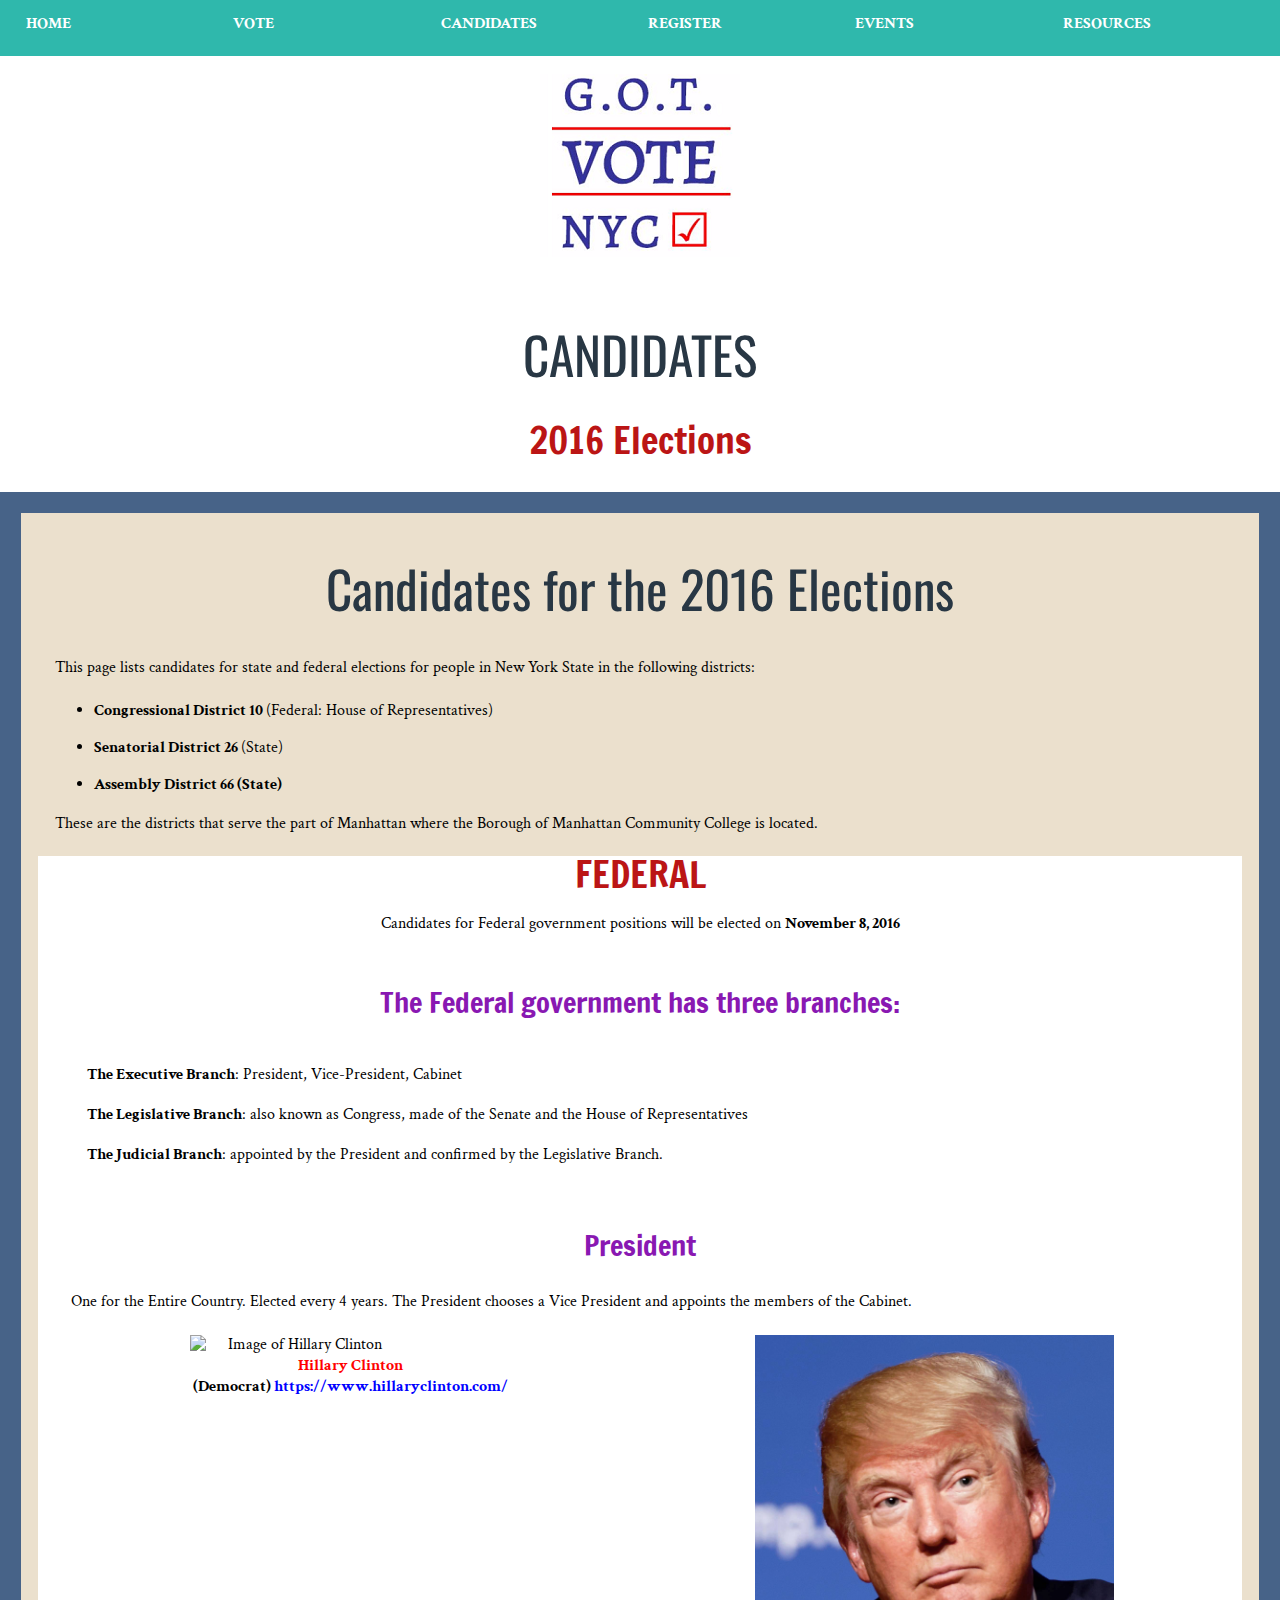
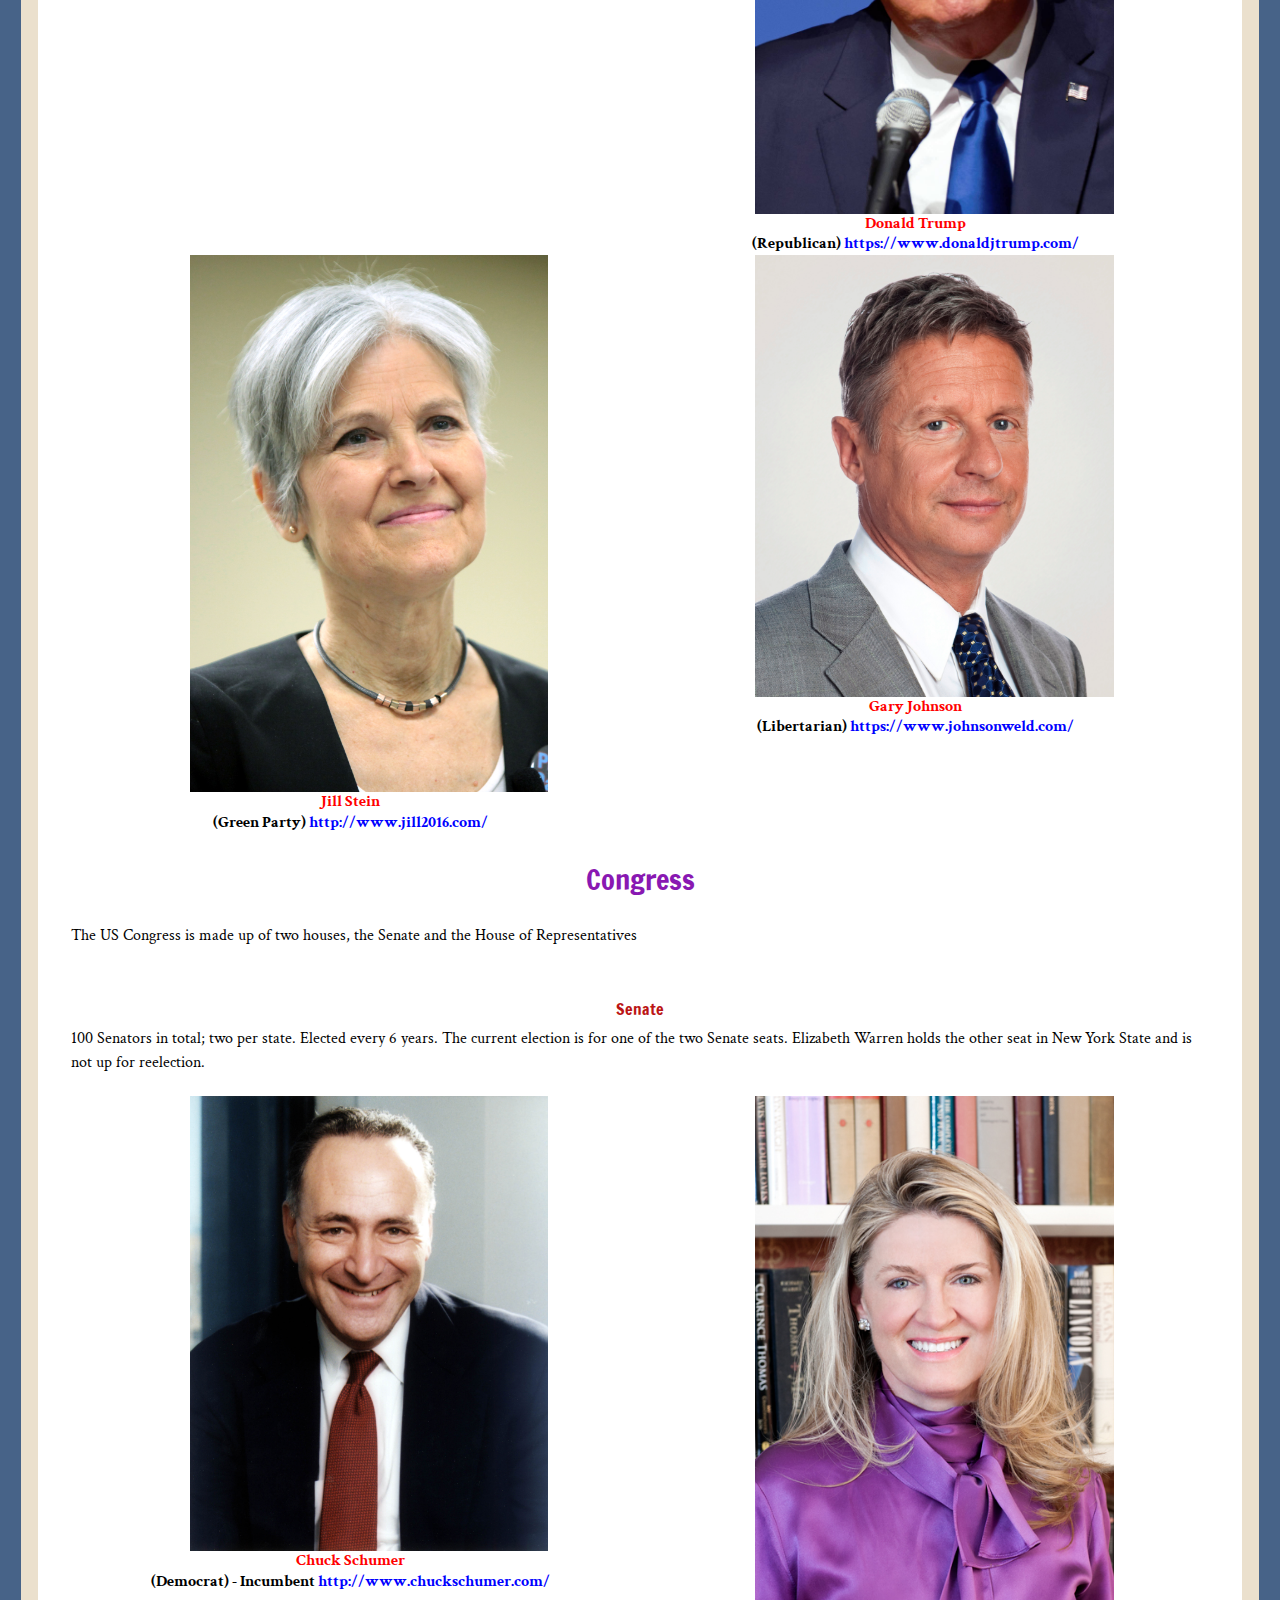
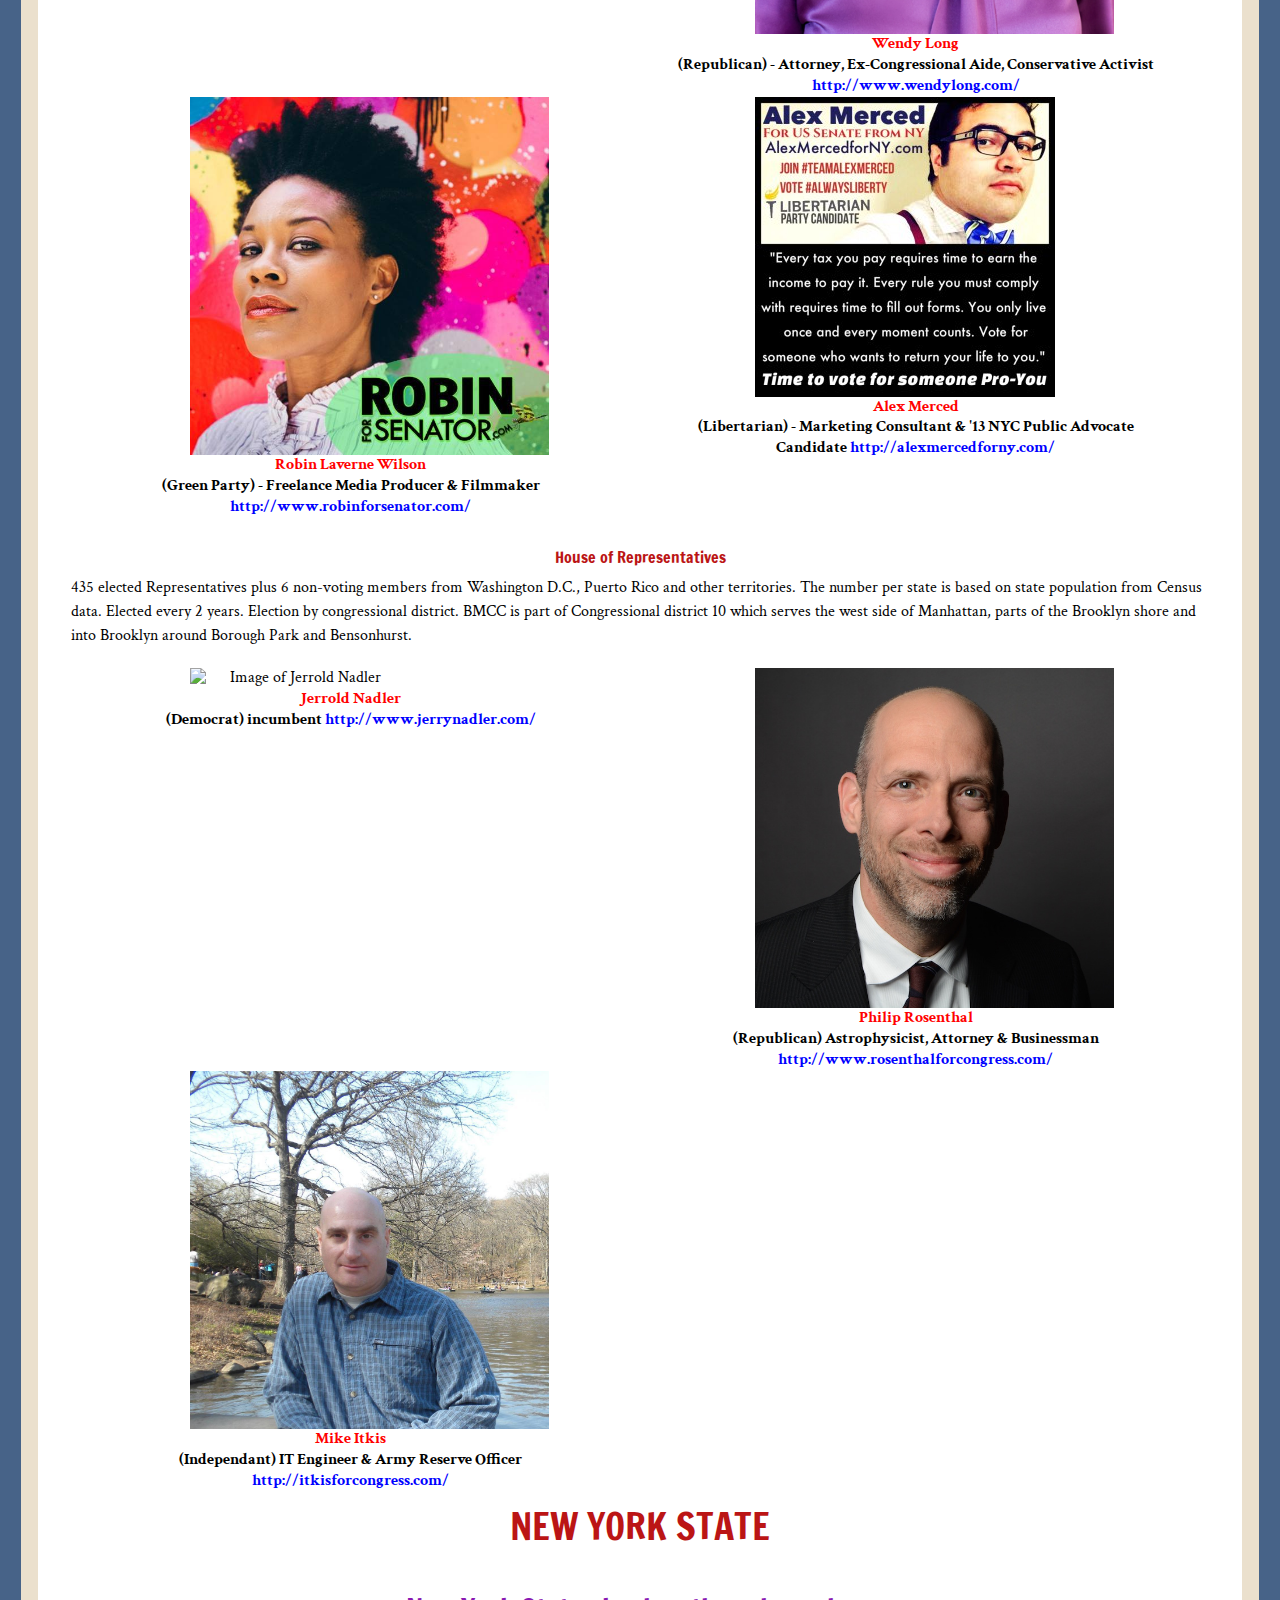
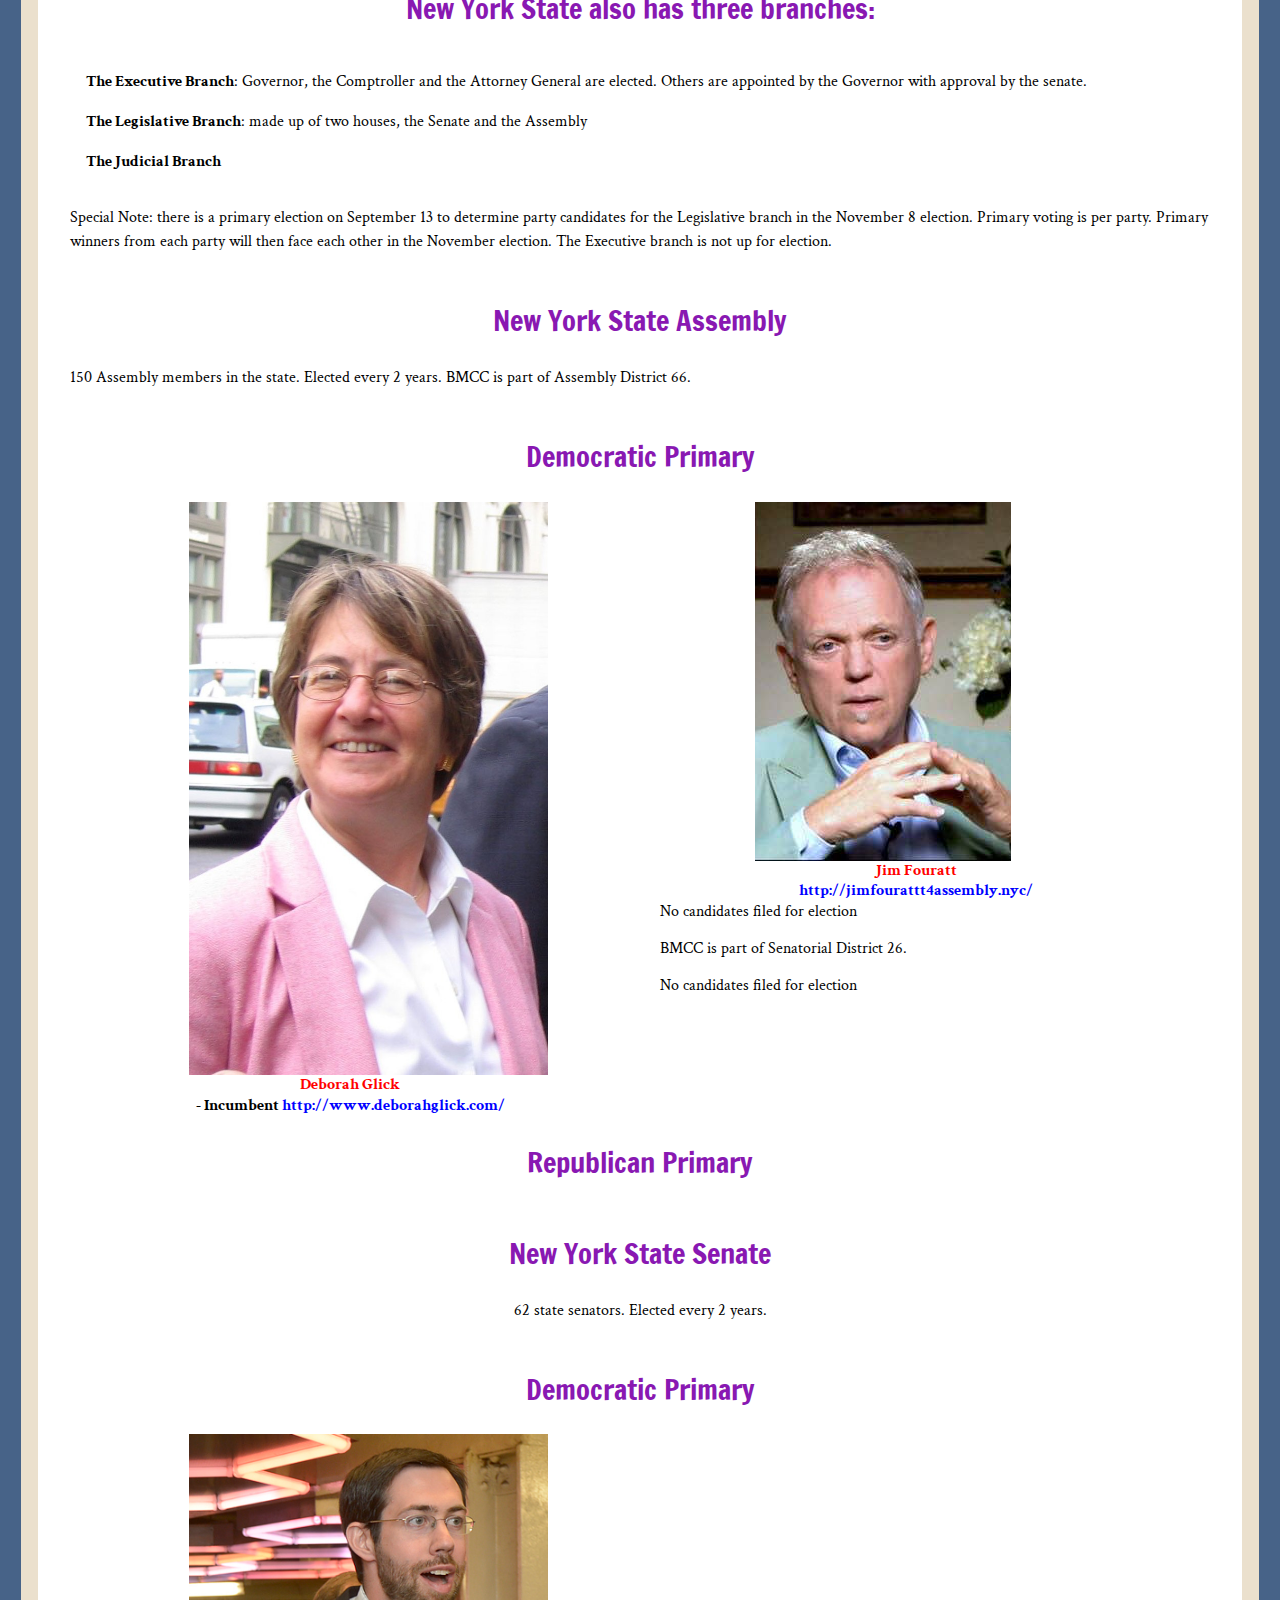
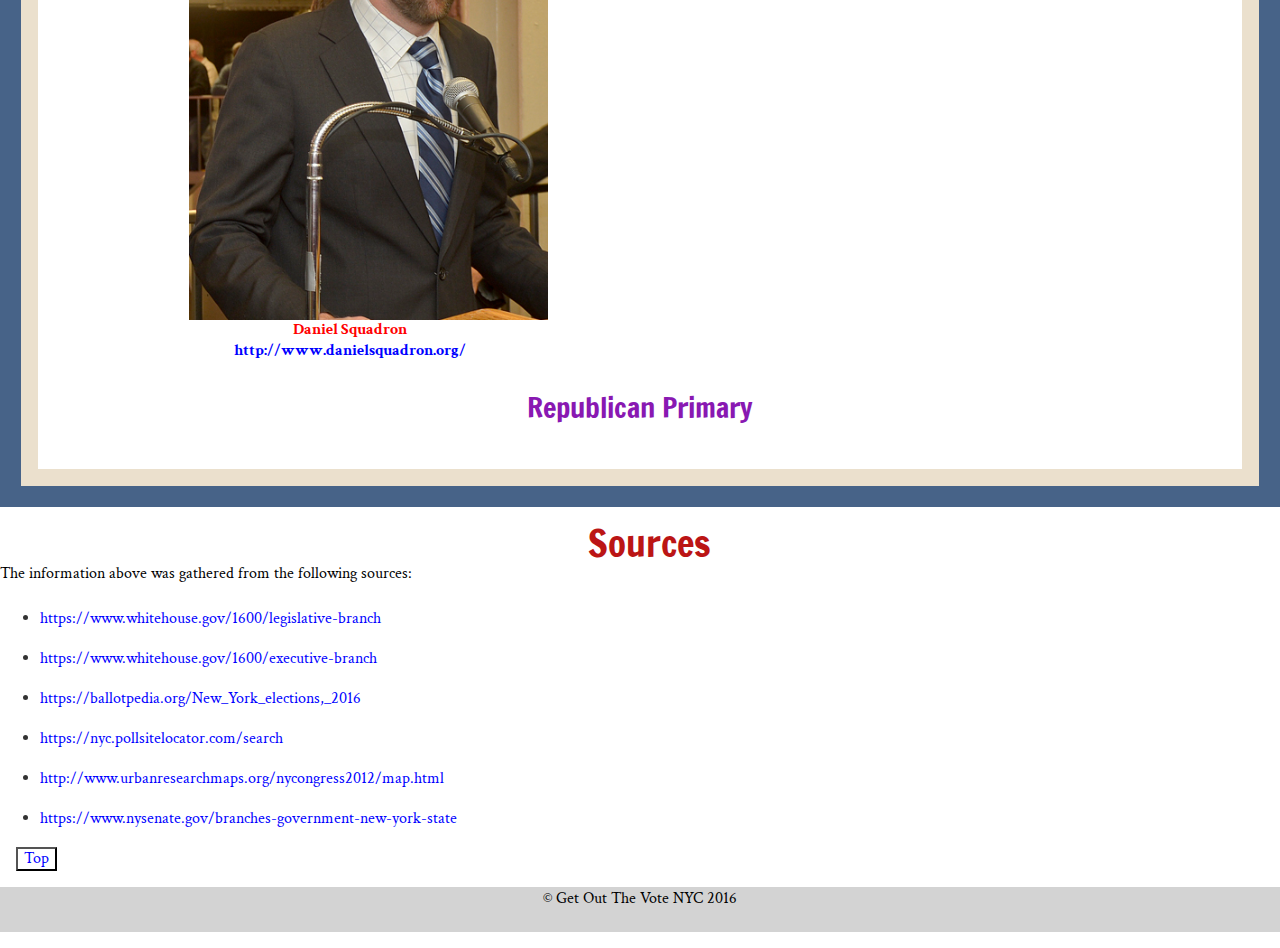
==== commit c29ac9eb: "updated top button" ====
--- a/candidates.html
+++ b/candidates.html
@@ -51,7 +51,6 @@
                         <li><strong>Senatorial District 26 </strong>(State)</li>
                         <li><strong>Assembly District 66 (State)</strong></li>
                     </ul>
-
                     <p>These are the districts that serve the part of Manhattan where the Borough of Manhattan Community College is located.</p>
                 </div>
 
--- a/css/style.css
+++ b/css/style.css
@@ -728,21 +728,29 @@
 
 /* line 98, /Users/steventaveras/Desktop/mmp240-repo/sass/_general.scss */
 article {
+  max-width: 1500px;
+  margin-left: auto;
+  margin-right: auto;
+  background-color: #476388;
   margin: 1em 0 1em 0;
   line-height: 1.3em;
   padding: 1.3em;
   font-size: 1em;
-  color: black;
-  background-color: #e6ffff; }
-
-/* line 107, /Users/steventaveras/Desktop/mmp240-repo/sass/_general.scss */
+  color: black; }
+  /* line 12, /Users/steventaveras/Desktop/Scout-App.app/Contents/Resources/app.nw/bower_components/susy/sass/susy/output/support/_clearfix.scss */
+  article:after {
+    content: " ";
+    display: block;
+    clear: both; }
+
+/* line 108, /Users/steventaveras/Desktop/mmp240-repo/sass/_general.scss */
 article h1,
 article h2 {
   margin: 0 0 .5em 0;
   line-height: 1em;
   text-align: left; }
 
-/* line 114, /Users/steventaveras/Desktop/mmp240-repo/sass/_general.scss */
+/* line 115, /Users/steventaveras/Desktop/mmp240-repo/sass/_general.scss */
 .logo {
   max-width: 1500px;
   margin-left: auto;
@@ -758,7 +766,7 @@
     display: block;
     clear: both; }
   @media only screen and (min-width: 45em) {
-    /* line 114, /Users/steventaveras/Desktop/mmp240-repo/sass/_general.scss */
+    /* line 115, /Users/steventaveras/Desktop/mmp240-repo/sass/_general.scss */
     .logo {
       max-width: 1500px;
       margin-left: auto;
@@ -776,27 +784,27 @@
         display: block;
         clear: both; } }
 
-/* line 131, /Users/steventaveras/Desktop/mmp240-repo/sass/_general.scss */
+/* line 132, /Users/steventaveras/Desktop/mmp240-repo/sass/_general.scss */
 footer {
   line-height: 1.3em;
   padding: .5em;
   color: darkblue;
   margin: 1em; }
 
-/* line 138, /Users/steventaveras/Desktop/mmp240-repo/sass/_general.scss */
+/* line 139, /Users/steventaveras/Desktop/mmp240-repo/sass/_general.scss */
 .menu a:link,
 .menu a:visited,
 .menu a:hover,
 .menu a:active {
   color: white; }
 
-/* line 145, /Users/steventaveras/Desktop/mmp240-repo/sass/_general.scss */
+/* line 146, /Users/steventaveras/Desktop/mmp240-repo/sass/_general.scss */
 .time {
   color: green;
   font-size: 1.1em; }
 
 /* unvisited link */
-/* line 153, /Users/steventaveras/Desktop/mmp240-repo/sass/_general.scss */
+/* line 154, /Users/steventaveras/Desktop/mmp240-repo/sass/_general.scss */
 a:link {
   text-decoration: none;
   color: blue;
@@ -804,26 +812,26 @@
   word-wrap: break-word; }
 
 /* visited link */
-/* line 163, /Users/steventaveras/Desktop/mmp240-repo/sass/_general.scss */
+/* line 164, /Users/steventaveras/Desktop/mmp240-repo/sass/_general.scss */
 a:visited {
   color: green; }
 
 /* mouse over link */
-/* line 170, /Users/steventaveras/Desktop/mmp240-repo/sass/_general.scss */
+/* line 171, /Users/steventaveras/Desktop/mmp240-repo/sass/_general.scss */
 a:hover {
   color: hotpink; }
 
 /* selected link */
-/* line 177, /Users/steventaveras/Desktop/mmp240-repo/sass/_general.scss */
+/* line 178, /Users/steventaveras/Desktop/mmp240-repo/sass/_general.scss */
 a:active {
   color: darkblue; }
 
-/* line 181, /Users/steventaveras/Desktop/mmp240-repo/sass/_general.scss */
+/* line 182, /Users/steventaveras/Desktop/mmp240-repo/sass/_general.scss */
 aside {
   padding: 0;
   margin: 0; }
 
-/* line 186, /Users/steventaveras/Desktop/mmp240-repo/sass/_general.scss */
+/* line 187, /Users/steventaveras/Desktop/mmp240-repo/sass/_general.scss */
 .eventCalendar,
 .googleCalendar {
   position: relative;
@@ -831,7 +839,7 @@
   width: 100%;
   padding-bottom: 75%; }
 
-/* line 194, /Users/steventaveras/Desktop/mmp240-repo/sass/_general.scss */
+/* line 195, /Users/steventaveras/Desktop/mmp240-repo/sass/_general.scss */
 .eventCalendar iframe,
 .googleCalendar iframe {
   position: absolute;
@@ -840,48 +848,48 @@
   width: 100%;
   height: 100%; }
 
-/* line 203, /Users/steventaveras/Desktop/mmp240-repo/sass/_general.scss */
+/* line 204, /Users/steventaveras/Desktop/mmp240-repo/sass/_general.scss */
 ol {
   padding: 0;
   line-height: 1.5em; }
 
-/* line 208, /Users/steventaveras/Desktop/mmp240-repo/sass/_general.scss */
+/* line 209, /Users/steventaveras/Desktop/mmp240-repo/sass/_general.scss */
 li {
   margin-bottom: 1em; }
 
-/* line 212, /Users/steventaveras/Desktop/mmp240-repo/sass/_general.scss */
+/* line 213, /Users/steventaveras/Desktop/mmp240-repo/sass/_general.scss */
 ul li ul {
   margin: 0;
   padding: 0;
   margin-left: 1em; }
 
-/* line 218, /Users/steventaveras/Desktop/mmp240-repo/sass/_general.scss */
+/* line 219, /Users/steventaveras/Desktop/mmp240-repo/sass/_general.scss */
 ul li ul li {
   padding: 1em; }
 
 /*======================= Prof Stein's additions ========================*/
-/* line 225, /Users/steventaveras/Desktop/mmp240-repo/sass/_general.scss */
+/* line 226, /Users/steventaveras/Desktop/mmp240-repo/sass/_general.scss */
 .page-sub-section {
   margin: 1.5em 0 0 0; }
 
-/* line 229, /Users/steventaveras/Desktop/mmp240-repo/sass/_general.scss */
+/* line 230, /Users/steventaveras/Desktop/mmp240-repo/sass/_general.scss */
 .media-list li {
   width: 33%;
   float: left;
   padding: 2%;
   list-style-type: none; }
 
-/* line 236, /Users/steventaveras/Desktop/mmp240-repo/sass/_general.scss */
+/* line 237, /Users/steventaveras/Desktop/mmp240-repo/sass/_general.scss */
 .media-box {
   border: 1px solid red;
   padding: 5px; }
 
-/* line 241, /Users/steventaveras/Desktop/mmp240-repo/sass/_general.scss */
+/* line 242, /Users/steventaveras/Desktop/mmp240-repo/sass/_general.scss */
 .media-type {
   text-transform: lowercase;
   font-variant: small-caps; }
 
-/* line 247, /Users/steventaveras/Desktop/mmp240-repo/sass/_general.scss */
+/* line 248, /Users/steventaveras/Desktop/mmp240-repo/sass/_general.scss */
 footer {
   max-width: 1500px;
   margin-left: auto;
@@ -895,14 +903,14 @@
     content: " ";
     display: block;
     clear: both; }
-  /* line 253, /Users/steventaveras/Desktop/mmp240-repo/sass/_general.scss */
+  /* line 254, /Users/steventaveras/Desktop/mmp240-repo/sass/_general.scss */
   footer .copyright {
     width: 100%;
     float: right;
     padding-left: 1.38889%;
     padding-right: 1.38889%; }
 
-/* line 259, /Users/steventaveras/Desktop/mmp240-repo/sass/_general.scss */
+/* line 260, /Users/steventaveras/Desktop/mmp240-repo/sass/_general.scss */
 header {
   max-width: 1500px;
   margin-left: auto;
@@ -913,7 +921,7 @@
     content: " ";
     display: block;
     clear: both; }
-  /* line 262, /Users/steventaveras/Desktop/mmp240-repo/sass/_general.scss */
+  /* line 263, /Users/steventaveras/Desktop/mmp240-repo/sass/_general.scss */
   header h1 {
     width: 100%;
     float: left;
@@ -921,7 +929,7 @@
     padding-right: 1.38889%;
     margin: 0;
     margin-top: 1em; }
-  /* line 267, /Users/steventaveras/Desktop/mmp240-repo/sass/_general.scss */
+  /* line 268, /Users/steventaveras/Desktop/mmp240-repo/sass/_general.scss */
   header h2 {
     width: 100%;
     float: left;
@@ -930,58 +938,67 @@
     margin: 0;
     margin-top: .5em; }
 
-/* line 1, /Users/steventaveras/Desktop/mmp240-repo/sass/_button-styling.scss */
-h2 .accordion-link,
-h3 .accordion-link {
-  background-color: #ce661c;
-  padding: .25em;
-  width: 100%; }
-
-/* line 8, /Users/steventaveras/Desktop/mmp240-repo/sass/_button-styling.scss */
-h2 .accordion-link:hover,
-h3 .accordion-link:hover {
-  background-color: orange;
-  border: 1px dotted purple; }
-
-/* menu button */
-/* line 17, /Users/steventaveras/Desktop/mmp240-repo/sass/_button-styling.scss */
-.menu {
+/* line 2, /Users/steventaveras/Desktop/mmp240-repo/sass/_page-index.scss */
+.index {
   max-width: 1500px;
   margin-left: auto;
   margin-right: auto;
-  width: 16.66667%;
+  width: 100%;
   float: left;
   padding-left: 1.38889%;
-  padding-right: 1.38889%;
-  margin: 1em;
-  float: right; }
+  padding-right: 1.38889%; }
   /* line 12, /Users/steventaveras/Desktop/Scout-App.app/Contents/Resources/app.nw/bower_components/susy/sass/susy/output/support/_clearfix.scss */
-  .menu:after {
+  .index:after {
     content: " ";
     display: block;
     clear: both; }
-  /* line 22, /Users/steventaveras/Desktop/mmp240-repo/sass/_button-styling.scss */
-  .menu a {
-    padding: 0.5em 0.625em;
-    /*10/16 */
-    background-color: #555;
-    border-radius: 5px;
-    color: #fff;
-    text-decoration: none; }
-  /* line 30, /Users/steventaveras/Desktop/mmp240-repo/sass/_button-styling.scss */
-  .menu a:hover {
-    color: #555;
-    background-color: #f90; }
-
-/* line 36, /Users/steventaveras/Desktop/mmp240-repo/sass/_button-styling.scss */
-button {
-  display: block;
-  background-color: white;
-  margin: 1em; }
-
-/* line 42, /Users/steventaveras/Desktop/mmp240-repo/sass/_button-styling.scss */
-button:hover {
-  background-color: lightsalmon; }
+  /* line 5, /Users/steventaveras/Desktop/mmp240-repo/sass/_page-index.scss */
+  .index .top {
+    width: 100%;
+    float: left;
+    padding-left: 1.38889%;
+    padding-right: 1.38889%;
+    text-align: center;
+    padding: 1.38889%; }
+  /* line 10, /Users/steventaveras/Desktop/mmp240-repo/sass/_page-index.scss */
+  .index .main-content {
+    max-width: 1500px;
+    margin-left: auto;
+    margin-right: auto;
+    width: 100%;
+    float: left;
+    padding-left: 1.38889%;
+    padding-right: 1.38889%;
+    background-color: #476388;
+    padding: 1.38889%; }
+    /* line 12, /Users/steventaveras/Desktop/Scout-App.app/Contents/Resources/app.nw/bower_components/susy/sass/susy/output/support/_clearfix.scss */
+    .index .main-content:after {
+      content: " ";
+      display: block;
+      clear: both; }
+    /* line 15, /Users/steventaveras/Desktop/mmp240-repo/sass/_page-index.scss */
+    .index .main-content article {
+      background-color: #ebe0cd;
+      margin: 1.38889%; }
+    /* line 19, /Users/steventaveras/Desktop/mmp240-repo/sass/_page-index.scss */
+    .index .main-content .deadline-content {
+      clear: both;
+      width: 100%;
+      float: left;
+      padding-left: 1.38889%;
+      padding-right: 1.38889%;
+      background-color: darkblue; }
+      /* line 22, /Users/steventaveras/Desktop/mmp240-repo/sass/_page-index.scss */
+      .index .main-content .deadline-content p {
+        color: #fff; }
+    /* line 26, /Users/steventaveras/Desktop/mmp240-repo/sass/_page-index.scss */
+    .index .main-content .general-election-information {
+      background-color: #fff;
+      padding: 1.38889%; }
+    @media only screen and (min-width: 45em) {
+      /* line 31, /Users/steventaveras/Desktop/mmp240-repo/sass/_page-index.scss */
+      .index .main-content h1 {
+        text-align: center; } }
 
 /* ============================
 * NAVIGATION
@@ -1055,7 +1072,7 @@
     /* move main_nav to top of the screen */
     position: absolute;
     top: 0;
-    left: 4.16667%;
+    left: 0;
     /* other main nav styling */
     width: 100%;
     display: inline;
@@ -1123,14 +1140,34 @@
   max-width: 1500px;
   margin-left: auto;
   margin-right: auto;
-  background-color: #C8D3E6; }
+  width: 100%;
+  float: left;
+  padding-left: 1.38889%;
+  padding-right: 1.38889%;
+  background-color: #476388;
+  padding: 1.38889%; }
   /* line 12, /Users/steventaveras/Desktop/Scout-App.app/Contents/Resources/app.nw/bower_components/susy/sass/susy/output/support/_clearfix.scss */
   .register .main-content:after {
     content: " ";
     display: block;
     clear: both; }
+  /* line 8, /Users/steventaveras/Desktop/mmp240-repo/sass/_page-register.scss */
+  .register .main-content article {
+    background-color: #ebe0cd;
+    margin: 1.38889%; }
+  /* line 12, /Users/steventaveras/Desktop/mmp240-repo/sass/_page-register.scss */
+  .register .main-content .deadline-content {
+    clear: both;
+    width: 100%;
+    float: left;
+    padding-left: 1.38889%;
+    padding-right: 1.38889%;
+    background-color: darkblue; }
+    /* line 15, /Users/steventaveras/Desktop/mmp240-repo/sass/_page-register.scss */
+    .register .main-content .deadline-content p {
+      color: #fff; }
   @media only screen and (min-width: 45em) {
-    /* line 8, /Users/steventaveras/Desktop/mmp240-repo/sass/_page-register.scss */
+    /* line 21, /Users/steventaveras/Desktop/mmp240-repo/sass/_page-register.scss */
     .register .main-content ol {
       max-width: 1500px;
       margin-left: auto;
@@ -1146,7 +1183,7 @@
         content: " ";
         display: block;
         clear: both; }
-    /* line 13, /Users/steventaveras/Desktop/mmp240-repo/sass/_page-register.scss */
+    /* line 26, /Users/steventaveras/Desktop/mmp240-repo/sass/_page-register.scss */
     .register .main-content h1,
     .register .main-content h2,
     .register .main-content h3 {
@@ -1155,25 +1192,14 @@
       padding-left: 1.38889%;
       padding-right: 1.38889%;
       text-align: center; }
-    /* line 19, /Users/steventaveras/Desktop/mmp240-repo/sass/_page-register.scss */
+    /* line 32, /Users/steventaveras/Desktop/mmp240-repo/sass/_page-register.scss */
     .register .main-content p {
       width: 100%;
       float: left;
       padding-left: 1.38889%;
-      padding-right: 1.38889%; }
-    /* line 22, /Users/steventaveras/Desktop/mmp240-repo/sass/_page-register.scss */
-    .register .main-content .deadline-content {
-      clear: both;
-      width: 100%;
-      float: left;
-      padding-left: 1.38889%;
-      padding-right: 1.38889%;
-      background-color: darkblue; }
-      /* line 25, /Users/steventaveras/Desktop/mmp240-repo/sass/_page-register.scss */
-      .register .main-content .deadline-content p {
-        color: #fff; } }
-
-/* line 32, /Users/steventaveras/Desktop/mmp240-repo/sass/_page-register.scss */
+      padding-right: 1.38889%; } }
+
+/* line 37, /Users/steventaveras/Desktop/mmp240-repo/sass/_page-register.scss */
 .register .eligibility-info {
   clear: both;
   width: 100%;
@@ -1182,7 +1208,7 @@
   padding-right: 1.38889%;
   background-color: #fff; }
   @media only screen and (min-width: 45em) {
-    /* line 37, /Users/steventaveras/Desktop/mmp240-repo/sass/_page-register.scss */
+    /* line 42, /Users/steventaveras/Desktop/mmp240-repo/sass/_page-register.scss */
     .register .eligibility-info .change-registration-content {
       clear: both;
       width: 33.33333%;
@@ -1190,17 +1216,17 @@
       padding-left: 1.38889%;
       padding-right: 1.38889%;
       padding: 1em; }
-    /* line 41, /Users/steventaveras/Desktop/mmp240-repo/sass/_page-register.scss */
+    /* line 46, /Users/steventaveras/Desktop/mmp240-repo/sass/_page-register.scss */
     .register .eligibility-info .eligibility-content {
       width: 33.33333%;
       float: left;
       padding-left: 1.38889%;
       padding-right: 1.38889%;
       padding: 1em; }
-      /* line 44, /Users/steventaveras/Desktop/mmp240-repo/sass/_page-register.scss */
+      /* line 49, /Users/steventaveras/Desktop/mmp240-repo/sass/_page-register.scss */
       .register .eligibility-info .eligibility-content h2 {
         margin-bottom: 1em; }
-    /* line 48, /Users/steventaveras/Desktop/mmp240-repo/sass/_page-register.scss */
+    /* line 53, /Users/steventaveras/Desktop/mmp240-repo/sass/_page-register.scss */
     .register .eligibility-info .where-registered-content {
       width: 33.33333%;
       float: right;
@@ -1208,7 +1234,7 @@
       padding-right: 1.38889%;
       padding: 1em; } }
 
-/* line 54, /Users/steventaveras/Desktop/mmp240-repo/sass/_page-register.scss */
+/* line 59, /Users/steventaveras/Desktop/mmp240-repo/sass/_page-register.scss */
 .register .how-to-content {
   max-width: 1500px;
   margin-left: auto;
@@ -1222,8 +1248,11 @@
     content: " ";
     display: block;
     clear: both; }
+  /* line 62, /Users/steventaveras/Desktop/mmp240-repo/sass/_page-register.scss */
+  .register .how-to-content li {
+    margin: 1em; }
   @media only screen and (min-width: 45em) {
-    /* line 59, /Users/steventaveras/Desktop/mmp240-repo/sass/_page-register.scss */
+    /* line 67, /Users/steventaveras/Desktop/mmp240-repo/sass/_page-register.scss */
     .register .how-to-content li {
       max-width: 1500px;
       margin-left: auto;
@@ -1241,18 +1270,21 @@
         content: " ";
         display: block;
         clear: both; }
-    /* line 67, /Users/steventaveras/Desktop/mmp240-repo/sass/_page-register.scss */
+    /* line 75, /Users/steventaveras/Desktop/mmp240-repo/sass/_page-register.scss */
     .register .how-to-content p {
       text-align: center; } }
 
-/* line 72, /Users/steventaveras/Desktop/mmp240-repo/sass/_page-register.scss */
+/* line 80, /Users/steventaveras/Desktop/mmp240-repo/sass/_page-register.scss */
 .register .options-info {
   clear: both;
   width: 100%;
   float: left;
   padding-left: 1.38889%;
   padding-right: 1.38889%; }
-  /* line 74, /Users/steventaveras/Desktop/mmp240-repo/sass/_page-register.scss */
+  /* line 81, /Users/steventaveras/Desktop/mmp240-repo/sass/_page-register.scss */
+  .register .options-info li {
+    margin: 1em; }
+  /* line 85, /Users/steventaveras/Desktop/mmp240-repo/sass/_page-register.scss */
   .register .options-info .option-one {
     clear: both;
     width: 100%;
@@ -1261,13 +1293,13 @@
     padding-right: 1.38889%;
     background-color: #fff; }
     @media only screen and (min-width: 45em) {
-      /* line 79, /Users/steventaveras/Desktop/mmp240-repo/sass/_page-register.scss */
+      /* line 90, /Users/steventaveras/Desktop/mmp240-repo/sass/_page-register.scss */
       .register .options-info .option-one li {
         width: 80%;
         margin-left: 10%;
         padding: .5em;
         clear: both; } }
-  /* line 87, /Users/steventaveras/Desktop/mmp240-repo/sass/_page-register.scss */
+  /* line 98, /Users/steventaveras/Desktop/mmp240-repo/sass/_page-register.scss */
   .register .options-info .option-two {
     clear: both;
     width: 100%;
@@ -1276,13 +1308,13 @@
     padding-right: 1.38889%;
     background-color: #fff; }
     @media only screen and (min-width: 45em) {
-      /* line 92, /Users/steventaveras/Desktop/mmp240-repo/sass/_page-register.scss */
+      /* line 103, /Users/steventaveras/Desktop/mmp240-repo/sass/_page-register.scss */
       .register .options-info .option-two li {
         width: 80%;
         margin-left: 10%;
         padding: .5em;
         clear: both; } }
-  /* line 100, /Users/steventaveras/Desktop/mmp240-repo/sass/_page-register.scss */
+  /* line 111, /Users/steventaveras/Desktop/mmp240-repo/sass/_page-register.scss */
   .register .options-info .option-three {
     clear: both;
     width: 100%;
@@ -1291,35 +1323,40 @@
     padding-right: 1.38889%;
     background-color: #fff; }
     @media only screen and (min-width: 45em) {
-      /* line 105, /Users/steventaveras/Desktop/mmp240-repo/sass/_page-register.scss */
+      /* line 116, /Users/steventaveras/Desktop/mmp240-repo/sass/_page-register.scss */
       .register .options-info .option-three li {
         width: 80%;
         margin-left: 10%;
         padding: .5em;
         clear: both; } }
 
-/* line 116, /Users/steventaveras/Desktop/mmp240-repo/sass/_page-register.scss */
+/* line 127, /Users/steventaveras/Desktop/mmp240-repo/sass/_page-register.scss */
 .population-info {
-  padding: 1.38889%; }
-  /* line 3, /Users/steventaveras/Desktop/mmp240-repo/sass/_utilities.scss */
+  max-width: 1500px;
+  margin-left: auto;
+  margin-right: auto;
+  padding: 1.38889%;
+  background-color: #ebe0cd;
+  margin-bottom: 1em; }
+  /* line 12, /Users/steventaveras/Desktop/Scout-App.app/Contents/Resources/app.nw/bower_components/susy/sass/susy/output/support/_clearfix.scss */
   .population-info:after {
     content: " ";
-    display: table;
+    display: block;
     clear: both; }
-  /* line 119, /Users/steventaveras/Desktop/mmp240-repo/sass/_page-register.scss */
+  /* line 132, /Users/steventaveras/Desktop/mmp240-repo/sass/_page-register.scss */
   .population-info .student-voters {
     clear: both;
     width: 33.33333%;
     float: left;
     padding-left: 1.38889%;
     padding-right: 1.38889%; }
-  /* line 122, /Users/steventaveras/Desktop/mmp240-repo/sass/_page-register.scss */
+  /* line 135, /Users/steventaveras/Desktop/mmp240-repo/sass/_page-register.scss */
   .population-info .homeless-voters {
     width: 33.33333%;
     float: left;
     padding-left: 1.38889%;
     padding-right: 1.38889%; }
-  /* line 125, /Users/steventaveras/Desktop/mmp240-repo/sass/_page-register.scss */
+  /* line 138, /Users/steventaveras/Desktop/mmp240-repo/sass/_page-register.scss */
   .population-info .military-voters {
     width: 33.33333%;
     float: right;
@@ -1336,13 +1373,8 @@
     content: " ";
     display: block;
     clear: both; }
-  /* line 5, /Users/steventaveras/Desktop/mmp240-repo/sass/_page-candidates.scss */
-  .candidates .main-content .party {
-    font-weight: 400;
-    font-style: italic;
-    color: red; }
-  /* line 10, /Users/steventaveras/Desktop/mmp240-repo/sass/_page-candidates.scss */
-  .candidates .main-content .candidate-image {
+  /* line 4, /Users/steventaveras/Desktop/mmp240-repo/sass/_page-candidates.scss */
+  .candidates .main-content {
     max-width: 1500px;
     margin-left: auto;
     margin-right: auto;
@@ -1350,158 +1382,318 @@
     float: left;
     padding-left: 1.38889%;
     padding-right: 1.38889%;
-    width: 100%;
-    height: 100%;
-    -webkit-box-sizing: border-box;
-    -moz-box-sizing: border-box;
-    box-sizing: border-box; }
+    background-color: #ebe0cd;
+    padding: 1.38889%; }
     /* line 12, /Users/steventaveras/Desktop/Scout-App.app/Contents/Resources/app.nw/bower_components/susy/sass/susy/output/support/_clearfix.scss */
-    .candidates .main-content .candidate-image:after {
+    .candidates .main-content:after {
       content: " ";
       display: block;
       clear: both; }
-  /* line 19, /Users/steventaveras/Desktop/mmp240-repo/sass/_page-candidates.scss */
-  .candidates .main-content .candidate-description {
-    text-align: center;
-    padding: 0;
-    margin: 0;
-    width: 100%;
-    font-weight: 700;
-    font-size: 1em; }
-  @media only screen and (min-width: 45em) {
-    /* line 4, /Users/steventaveras/Desktop/mmp240-repo/sass/_page-candidates.scss */
-    .candidates .main-content {
+    /* line 9, /Users/steventaveras/Desktop/mmp240-repo/sass/_page-candidates.scss */
+    .candidates .main-content article {
+      background-image: #476388;
+      margin: 1.38889%; }
+    /* line 13, /Users/steventaveras/Desktop/mmp240-repo/sass/_page-candidates.scss */
+    .candidates .main-content .party {
+      font-weight: 400;
+      font-style: italic;
+      color: red; }
+    /* line 18, /Users/steventaveras/Desktop/mmp240-repo/sass/_page-candidates.scss */
+    .candidates .main-content .candidate-image {
+      max-width: 1500px;
+      margin-left: auto;
+      margin-right: auto;
+      width: 100%;
+      float: left;
+      padding-left: 1.38889%;
+      padding-right: 1.38889%;
+      width: 100%;
+      height: 100%;
       -webkit-box-sizing: border-box;
       -moz-box-sizing: border-box;
       box-sizing: border-box; }
-      /* line 32, /Users/steventaveras/Desktop/mmp240-repo/sass/_page-candidates.scss */
-      .candidates .main-content .candidate-image {
-        width: 70%;
-        height: 70%;
-        margin: 0; }
-      /* line 37, /Users/steventaveras/Desktop/mmp240-repo/sass/_page-candidates.scss */
-      .candidates .main-content .candidate-description {
-        padding: 0;
-        margin: 0;
-        width: 90%;
-        float: left;
-        font-weight: 700;
-        font-size: 1em;
-        clear: left; }
-      /* line 46, /Users/steventaveras/Desktop/mmp240-repo/sass/_page-candidates.scss */
-      .candidates .main-content .column-one {
-        width: 50%;
-        float: left;
-        padding-left: 1.38889%;
-        padding-right: 1.38889%;
-        float: left;
-        clear: left; }
-        /* line 3, /Users/steventaveras/Desktop/mmp240-repo/sass/_utilities.scss */
-        .candidates .main-content .column-one:after {
-          content: " ";
-          display: table;
+      /* line 12, /Users/steventaveras/Desktop/Scout-App.app/Contents/Resources/app.nw/bower_components/susy/sass/susy/output/support/_clearfix.scss */
+      .candidates .main-content .candidate-image:after {
+        content: " ";
+        display: block;
+        clear: both; }
+    /* line 27, /Users/steventaveras/Desktop/mmp240-repo/sass/_page-candidates.scss */
+    .candidates .main-content .candidate-description {
+      text-align: center;
+      padding: 0;
+      margin: 0;
+      width: 100%;
+      font-weight: 700;
+      font-size: 1em; }
+    @media only screen and (min-width: 45em) {
+      /* line 4, /Users/steventaveras/Desktop/mmp240-repo/sass/_page-candidates.scss */
+      .candidates .main-content {
+        -webkit-box-sizing: border-box;
+        -moz-box-sizing: border-box;
+        box-sizing: border-box; }
+        /* line 40, /Users/steventaveras/Desktop/mmp240-repo/sass/_page-candidates.scss */
+        .candidates .main-content .candidate-image {
+          width: 70%;
+          height: 70%;
+          margin: 0; }
+        /* line 45, /Users/steventaveras/Desktop/mmp240-repo/sass/_page-candidates.scss */
+        .candidates .main-content .candidate-description {
+          padding: 0;
+          margin: 0;
+          width: 90%;
+          float: left;
+          font-weight: 700;
+          font-size: 1em;
+          clear: left; }
+        /* line 54, /Users/steventaveras/Desktop/mmp240-repo/sass/_page-candidates.scss */
+        .candidates .main-content .column-one {
+          width: 50%;
+          float: left;
+          padding-left: 1.38889%;
+          padding-right: 1.38889%;
+          display: block;
+          text-align: center;
+          float: left;
+          clear: left; }
+          /* line 3, /Users/steventaveras/Desktop/mmp240-repo/sass/_utilities.scss */
+          .candidates .main-content .column-one:after {
+            content: " ";
+            display: table;
+            clear: both; }
+          /* line 61, /Users/steventaveras/Desktop/mmp240-repo/sass/_page-candidates.scss */
+          .candidates .main-content .column-one img {
+            display: block;
+            margin-left: 20%;
+            margin-right: 20%; }
+        /* line 67, /Users/steventaveras/Desktop/mmp240-repo/sass/_page-candidates.scss */
+        .candidates .main-content .column-two {
+          width: 50%;
+          float: left;
+          padding-left: 1.38889%;
+          padding-right: 1.38889%;
+          display: block;
+          text-align: center;
+          float: left;
+          clear: right; }
+          /* line 3, /Users/steventaveras/Desktop/mmp240-repo/sass/_utilities.scss */
+          .candidates .main-content .column-two:after {
+            content: " ";
+            display: table;
+            clear: both; }
+          /* line 74, /Users/steventaveras/Desktop/mmp240-repo/sass/_page-candidates.scss */
+          .candidates .main-content .column-two img {
+            display: block;
+            margin-left: 20%;
+            margin-right: 20%; }
+        /* line 80, /Users/steventaveras/Desktop/mmp240-repo/sass/_page-candidates.scss */
+        .candidates .main-content ol {
+          max-width: 1500px;
+          margin-left: auto;
+          margin-right: auto;
+          width: 100%;
+          float: left;
+          padding-left: 1.38889%;
+          padding-right: 1.38889%;
+          margin-left: 1em; }
+          /* line 12, /Users/steventaveras/Desktop/Scout-App.app/Contents/Resources/app.nw/bower_components/susy/sass/susy/output/support/_clearfix.scss */
+          .candidates .main-content ol:after {
+            content: " ";
+            display: block;
+            clear: both; }
+        /* line 85, /Users/steventaveras/Desktop/mmp240-repo/sass/_page-candidates.scss */
+        .candidates .main-content h1,
+        .candidates .main-content h2,
+        .candidates .main-content h3,
+        .candidates .main-content h4 {
+          width: 100%;
+          float: left;
+          padding-left: 1.38889%;
+          padding-right: 1.38889%;
+          text-align: center;
           clear: both; }
-      /* line 52, /Users/steventaveras/Desktop/mmp240-repo/sass/_page-candidates.scss */
-      .candidates .main-content .column-two {
-        width: 50%;
-        float: left;
-        padding-left: 1.38889%;
-        padding-right: 1.38889%;
-        padding: 1.38889%;
-        float: left;
-        clear: right; }
-        /* line 3, /Users/steventaveras/Desktop/mmp240-repo/sass/_utilities.scss */
-        .candidates .main-content .column-two:after {
-          content: " ";
-          display: table;
-          clear: both; }
-      /* line 59, /Users/steventaveras/Desktop/mmp240-repo/sass/_page-candidates.scss */
-      .candidates .main-content ol {
-        max-width: 1500px;
-        margin-left: auto;
-        margin-right: auto;
-        width: 100%;
-        float: left;
-        padding-left: 1.38889%;
-        padding-right: 1.38889%;
-        margin-left: 1em; }
-        /* line 12, /Users/steventaveras/Desktop/Scout-App.app/Contents/Resources/app.nw/bower_components/susy/sass/susy/output/support/_clearfix.scss */
-        .candidates .main-content ol:after {
-          content: " ";
-          display: block;
-          clear: both; }
-      /* line 64, /Users/steventaveras/Desktop/mmp240-repo/sass/_page-candidates.scss */
-      .candidates .main-content h1,
-      .candidates .main-content h2,
-      .candidates .main-content h3,
-      .candidates .main-content h4 {
-        width: 100%;
-        float: left;
-        padding-left: 1.38889%;
-        padding-right: 1.38889%;
+        /* line 93, /Users/steventaveras/Desktop/mmp240-repo/sass/_page-candidates.scss */
+        .candidates .main-content p {
+          width: 100%;
+          float: left;
+          padding-left: 1.38889%;
+          padding-right: 1.38889%; }
+        /* line 96, /Users/steventaveras/Desktop/mmp240-repo/sass/_page-candidates.scss */
+        .candidates .main-content .name {
+          font-family: 'Crimson Text', serif;
+          font-weight: 700;
+          color: #ff0000; } }
+    /* line 102, /Users/steventaveras/Desktop/mmp240-repo/sass/_page-candidates.scss */
+    .candidates .main-content .article-content {
+      clear: both; }
+      /* line 104, /Users/steventaveras/Desktop/mmp240-repo/sass/_page-candidates.scss */
+      .candidates .main-content .article-content li {
+        clear: both;
+        margin-left: 1.38889%; }
+    /* line 110, /Users/steventaveras/Desktop/mmp240-repo/sass/_page-candidates.scss */
+    .candidates .main-content .federal {
+      width: 100%;
+      float: left;
+      padding-left: 1.38889%;
+      padding-right: 1.38889%;
+      background-color: #fff; }
+      /* line 3, /Users/steventaveras/Desktop/mmp240-repo/sass/_utilities.scss */
+      .candidates .main-content .federal:after {
+        content: " ";
+        display: table;
+        clear: both; }
+      /* line 114, /Users/steventaveras/Desktop/mmp240-repo/sass/_page-candidates.scss */
+      .candidates .main-content .federal li {
+        list-style: none; }
+      @media only screen and (min-width: 45em) {
+        /* line 120, /Users/steventaveras/Desktop/mmp240-repo/sass/_page-candidates.scss */
+        .candidates .main-content .federal .federal-content p {
+          text-align: center; }
+        /* line 124, /Users/steventaveras/Desktop/mmp240-repo/sass/_page-candidates.scss */
+        .candidates .main-content .federal .federal-content .federal-president-content h3 {
+          text-align: center; }
+        /* line 127, /Users/steventaveras/Desktop/mmp240-repo/sass/_page-candidates.scss */
+        .candidates .main-content .federal .federal-content .federal-president-content li {
+          list-style: none; } }
+      /* line 134, /Users/steventaveras/Desktop/mmp240-repo/sass/_page-candidates.scss */
+      .candidates .main-content .federal .federal-congress-content li {
+        list-style: none; }
+      /* line 139, /Users/steventaveras/Desktop/mmp240-repo/sass/_page-candidates.scss */
+      .candidates .main-content .federal .federal-house-of-representative-content li {
+        list-style: none; }
+    /* line 144, /Users/steventaveras/Desktop/mmp240-repo/sass/_page-candidates.scss */
+    .candidates .main-content .nys {
+      clear: both;
+      width: 100%;
+      float: left;
+      padding-left: 1.38889%;
+      padding-right: 1.38889%;
+      background-color: #fff;
+      border-width: medium;
+      padding: 1em; }
+      /* line 149, /Users/steventaveras/Desktop/mmp240-repo/sass/_page-candidates.scss */
+      .candidates .main-content .nys li {
+        list-style: none; }
+      /* line 155, /Users/steventaveras/Desktop/mmp240-repo/sass/_page-candidates.scss */
+      .candidates .main-content .nys .nys-republican-content p {
         text-align: center;
         clear: both; }
-      /* line 72, /Users/steventaveras/Desktop/mmp240-repo/sass/_page-candidates.scss */
-      .candidates .main-content p {
-        width: 100%;
-        float: left;
-        padding-left: 1.38889%;
-        padding-right: 1.38889%; }
-      /* line 75, /Users/steventaveras/Desktop/mmp240-repo/sass/_page-candidates.scss */
-      .candidates .main-content .name {
-        font-family: 'Crimson Text', serif;
-        font-weight: 700;
-        color: #ff0000; } }
-  /* line 81, /Users/steventaveras/Desktop/mmp240-repo/sass/_page-candidates.scss */
-  .candidates .main-content .article-content {
+
+/* line 2, /Users/steventaveras/Desktop/mmp240-repo/sass/_page-election.scss */
+.election-day {
+  max-width: 1500px;
+  margin-left: auto;
+  margin-right: auto;
+  width: 100%;
+  float: left;
+  padding-left: 1.38889%;
+  padding-right: 1.38889%; }
+  /* line 12, /Users/steventaveras/Desktop/Scout-App.app/Contents/Resources/app.nw/bower_components/susy/sass/susy/output/support/_clearfix.scss */
+  .election-day:after {
+    content: " ";
+    display: block;
     clear: both; }
-    /* line 83, /Users/steventaveras/Desktop/mmp240-repo/sass/_page-candidates.scss */
-    .candidates .main-content .article-content li {
-      clear: both;
-      margin-left: 1.38889%; }
-  /* line 89, /Users/steventaveras/Desktop/mmp240-repo/sass/_page-candidates.scss */
-  .candidates .main-content .federal {
+  /* line 5, /Users/steventaveras/Desktop/mmp240-repo/sass/_page-election.scss */
+  .election-day .top {
     width: 100%;
     float: left;
     padding-left: 1.38889%;
     padding-right: 1.38889%;
-    background-color: #fff; }
-    /* line 3, /Users/steventaveras/Desktop/mmp240-repo/sass/_utilities.scss */
-    .candidates .main-content .federal:after {
-      content: " ";
-      display: table;
-      clear: both; }
-    @media only screen and (min-width: 45em) {
-      /* line 96, /Users/steventaveras/Desktop/mmp240-repo/sass/_page-candidates.scss */
-      .candidates .main-content .federal .federal-content p {
-        text-align: center; }
-      /* line 100, /Users/steventaveras/Desktop/mmp240-repo/sass/_page-candidates.scss */
-      .candidates .main-content .federal .federal-content .federal-president-content h3 {
-        text-align: center; }
-      /* line 103, /Users/steventaveras/Desktop/mmp240-repo/sass/_page-candidates.scss */
-      .candidates .main-content .federal .federal-content .federal-president-content li {
-        list-style: none; } }
-    /* line 110, /Users/steventaveras/Desktop/mmp240-repo/sass/_page-candidates.scss */
-    .candidates .main-content .federal .federal-congress-content li {
-      list-style: none; }
-    /* line 115, /Users/steventaveras/Desktop/mmp240-repo/sass/_page-candidates.scss */
-    .candidates .main-content .federal .federal-house-of-representative-content li {
-      list-style: none; }
-  /* line 120, /Users/steventaveras/Desktop/mmp240-repo/sass/_page-candidates.scss */
-  .candidates .main-content .nys {
-    clear: both;
+    text-align: center;
+    padding: 1.38889%; }
+  /* line 10, /Users/steventaveras/Desktop/mmp240-repo/sass/_page-election.scss */
+  .election-day .main-content {
+    max-width: 1500px;
+    margin-left: auto;
+    margin-right: auto;
     width: 100%;
     float: left;
     padding-left: 1.38889%;
     padding-right: 1.38889%;
-    border-width: medium;
-    padding: 1em; }
-    /* line 124, /Users/steventaveras/Desktop/mmp240-repo/sass/_page-candidates.scss */
-    .candidates .main-content .nys li {
-      list-style: none; }
-    /* line 130, /Users/steventaveras/Desktop/mmp240-repo/sass/_page-candidates.scss */
-    .candidates .main-content .nys .nys-republican-content p {
-      text-align: center;
+    background-color: #476388;
+    padding: 1.38889%; }
+    /* line 12, /Users/steventaveras/Desktop/Scout-App.app/Contents/Resources/app.nw/bower_components/susy/sass/susy/output/support/_clearfix.scss */
+    .election-day .main-content:after {
+      content: " ";
+      display: block;
       clear: both; }
+    /* line 15, /Users/steventaveras/Desktop/mmp240-repo/sass/_page-election.scss */
+    .election-day .main-content article {
+      background-color: #ebe0cd;
+      margin: 1.38889%; }
+    /* line 19, /Users/steventaveras/Desktop/mmp240-repo/sass/_page-election.scss */
+    .election-day .main-content .article-content {
+      background-color: white; }
+    /* line 22, /Users/steventaveras/Desktop/mmp240-repo/sass/_page-election.scss */
+    .election-day .main-content .deadline-content {
+      clear: both;
+      width: 100%;
+      float: left;
+      padding-left: 1.38889%;
+      padding-right: 1.38889%;
+      background-color: darkblue; }
+      /* line 25, /Users/steventaveras/Desktop/mmp240-repo/sass/_page-election.scss */
+      .election-day .main-content .deadline-content p {
+        color: #fff; }
+    /* line 29, /Users/steventaveras/Desktop/mmp240-repo/sass/_page-election.scss */
+    .election-day .main-content .general-election-information {
+      background-color: #fff;
+      padding: 1.38889%; }
+    @media only screen and (min-width: 45em) {
+      /* line 34, /Users/steventaveras/Desktop/mmp240-repo/sass/_page-election.scss */
+      .election-day .main-content h1 {
+        text-align: center; } }
+
+/* line 1, /Users/steventaveras/Desktop/mmp240-repo/sass/_button-styling.scss */
+h2 .accordion-link,
+h3 .accordion-link {
+  background-color: #ed9379;
+  padding: .25em;
+  width: 100%; }
+
+/* line 8, /Users/steventaveras/Desktop/mmp240-repo/sass/_button-styling.scss */
+h2 .accordion-link:hover,
+h3 .accordion-link:hover {
+  background-color: orange;
+  border: 2px dotted yellow; }
+
+/* menu button */
+/* line 17, /Users/steventaveras/Desktop/mmp240-repo/sass/_button-styling.scss */
+.menu {
+  max-width: 1500px;
+  margin-left: auto;
+  margin-right: auto;
+  width: 16.66667%;
+  float: left;
+  padding-left: 1.38889%;
+  padding-right: 1.38889%;
+  margin: 1em;
+  float: right; }
+  /* line 12, /Users/steventaveras/Desktop/Scout-App.app/Contents/Resources/app.nw/bower_components/susy/sass/susy/output/support/_clearfix.scss */
+  .menu:after {
+    content: " ";
+    display: block;
+    clear: both; }
+  /* line 22, /Users/steventaveras/Desktop/mmp240-repo/sass/_button-styling.scss */
+  .menu a {
+    padding: 0.5em 0.625em;
+    /*10/16 */
+    background-color: #555;
+    border-radius: 5px;
+    color: #fff;
+    text-decoration: none; }
+  /* line 30, /Users/steventaveras/Desktop/mmp240-repo/sass/_button-styling.scss */
+  .menu a:hover {
+    color: #555;
+    background-color: #f90; }
+
+/* line 36, /Users/steventaveras/Desktop/mmp240-repo/sass/_button-styling.scss */
+button {
+  display: block;
+  background-color: white;
+  margin: 1em; }
+
+/* line 42, /Users/steventaveras/Desktop/mmp240-repo/sass/_button-styling.scss */
+button:hover {
+  background-color: lightsalmon; }
 
 /*# sourceMappingURL=../css/style.map */
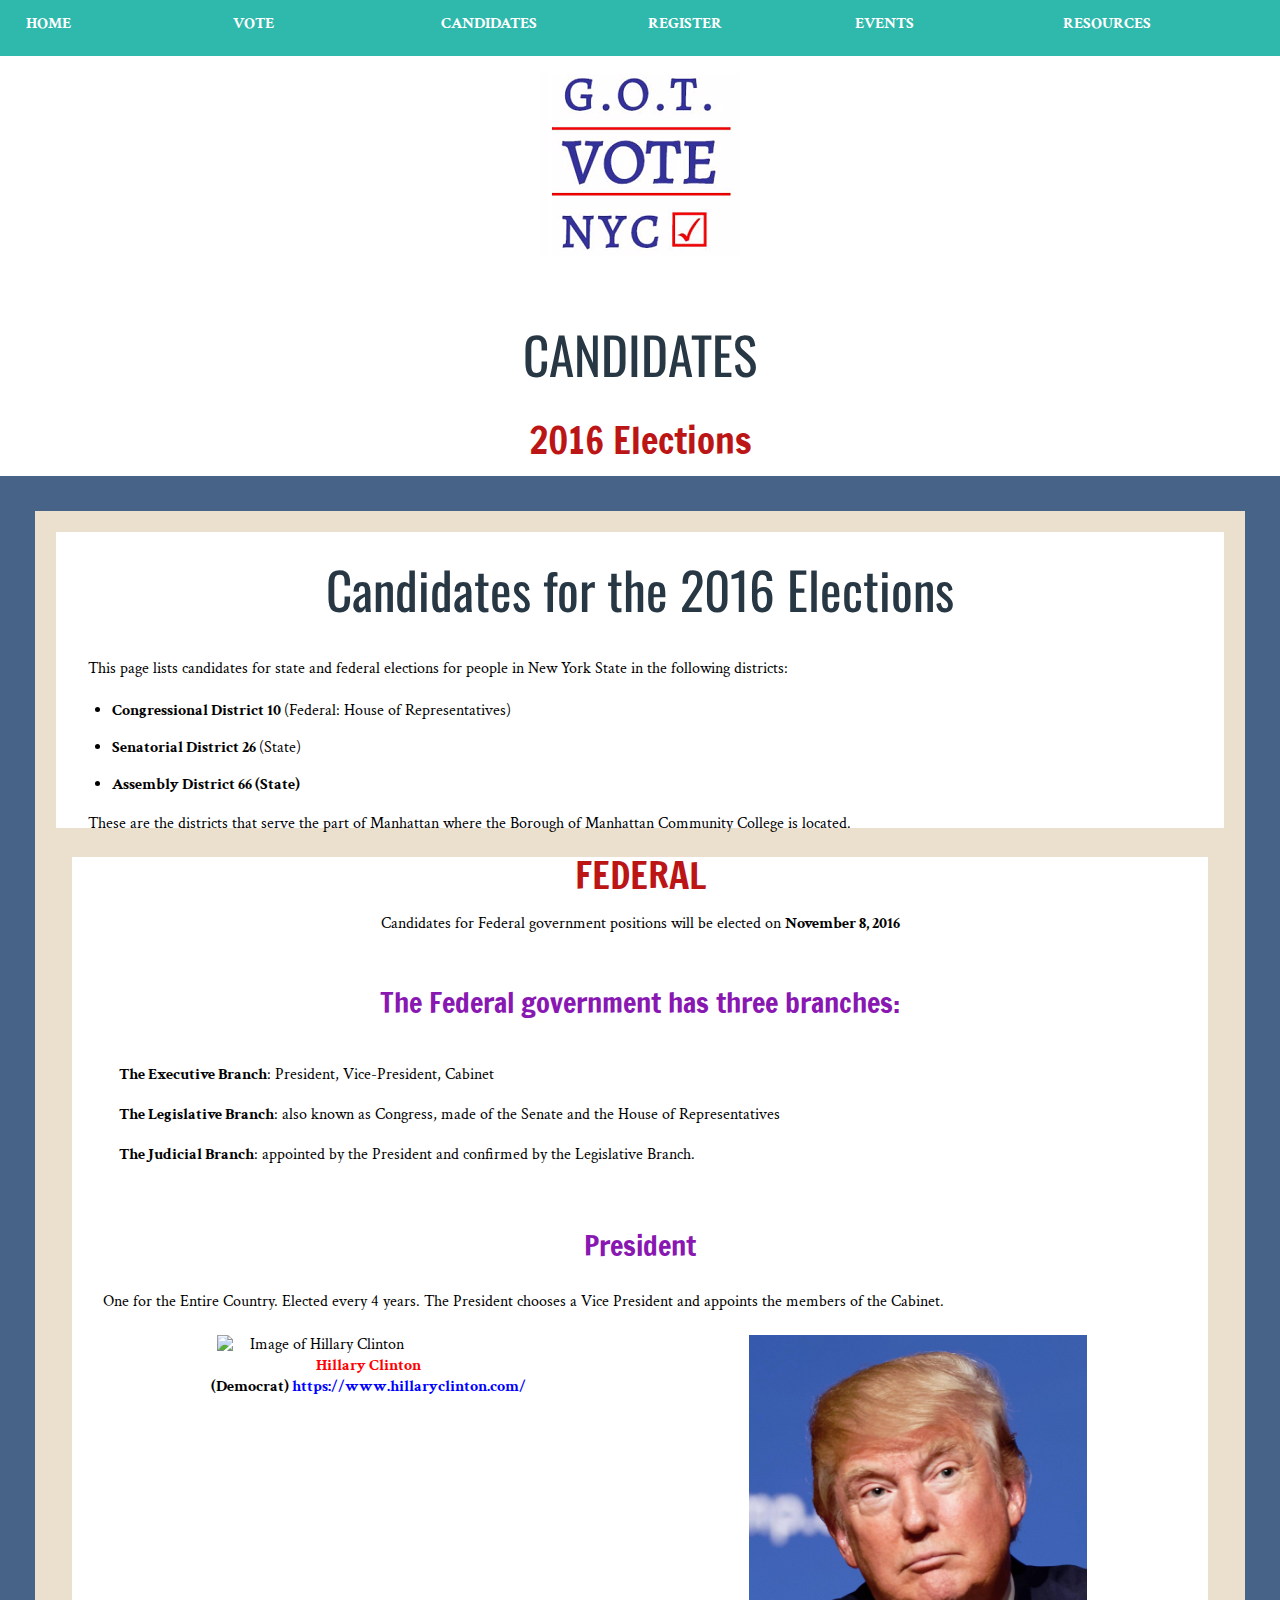
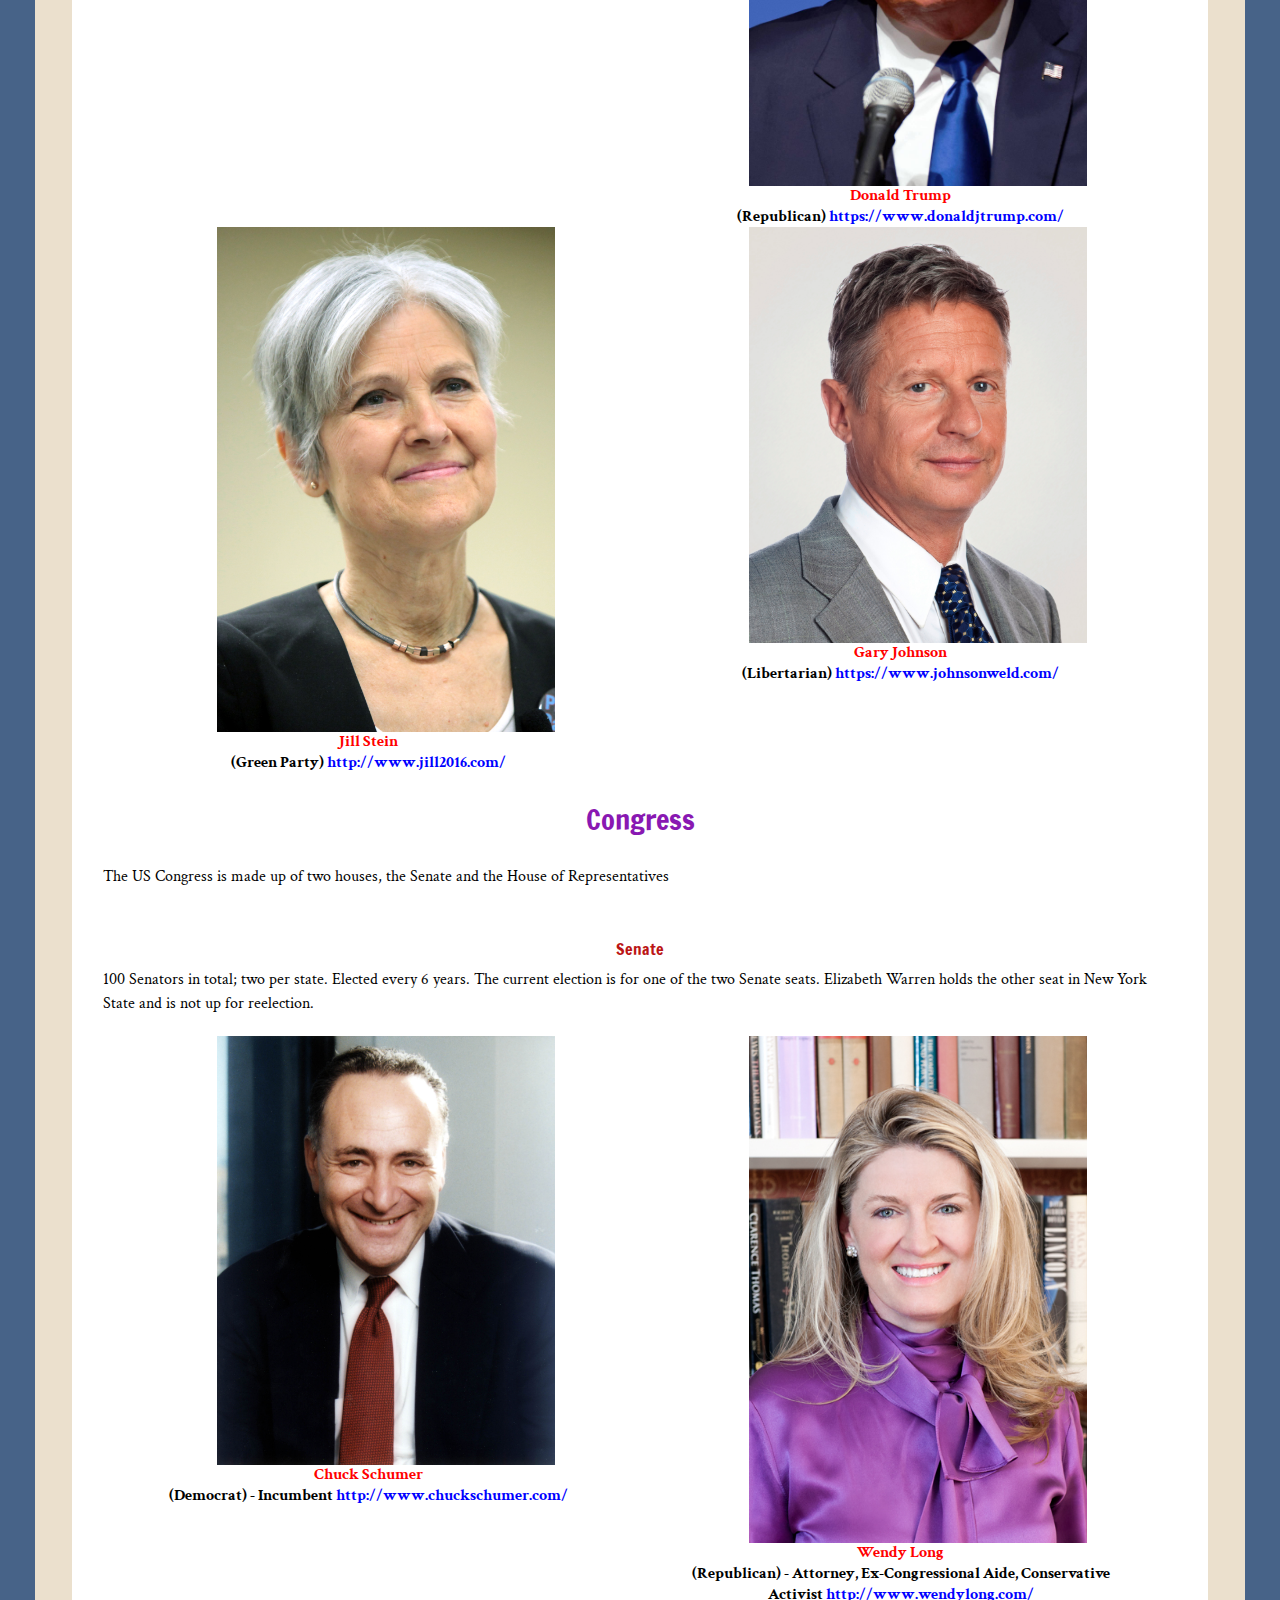
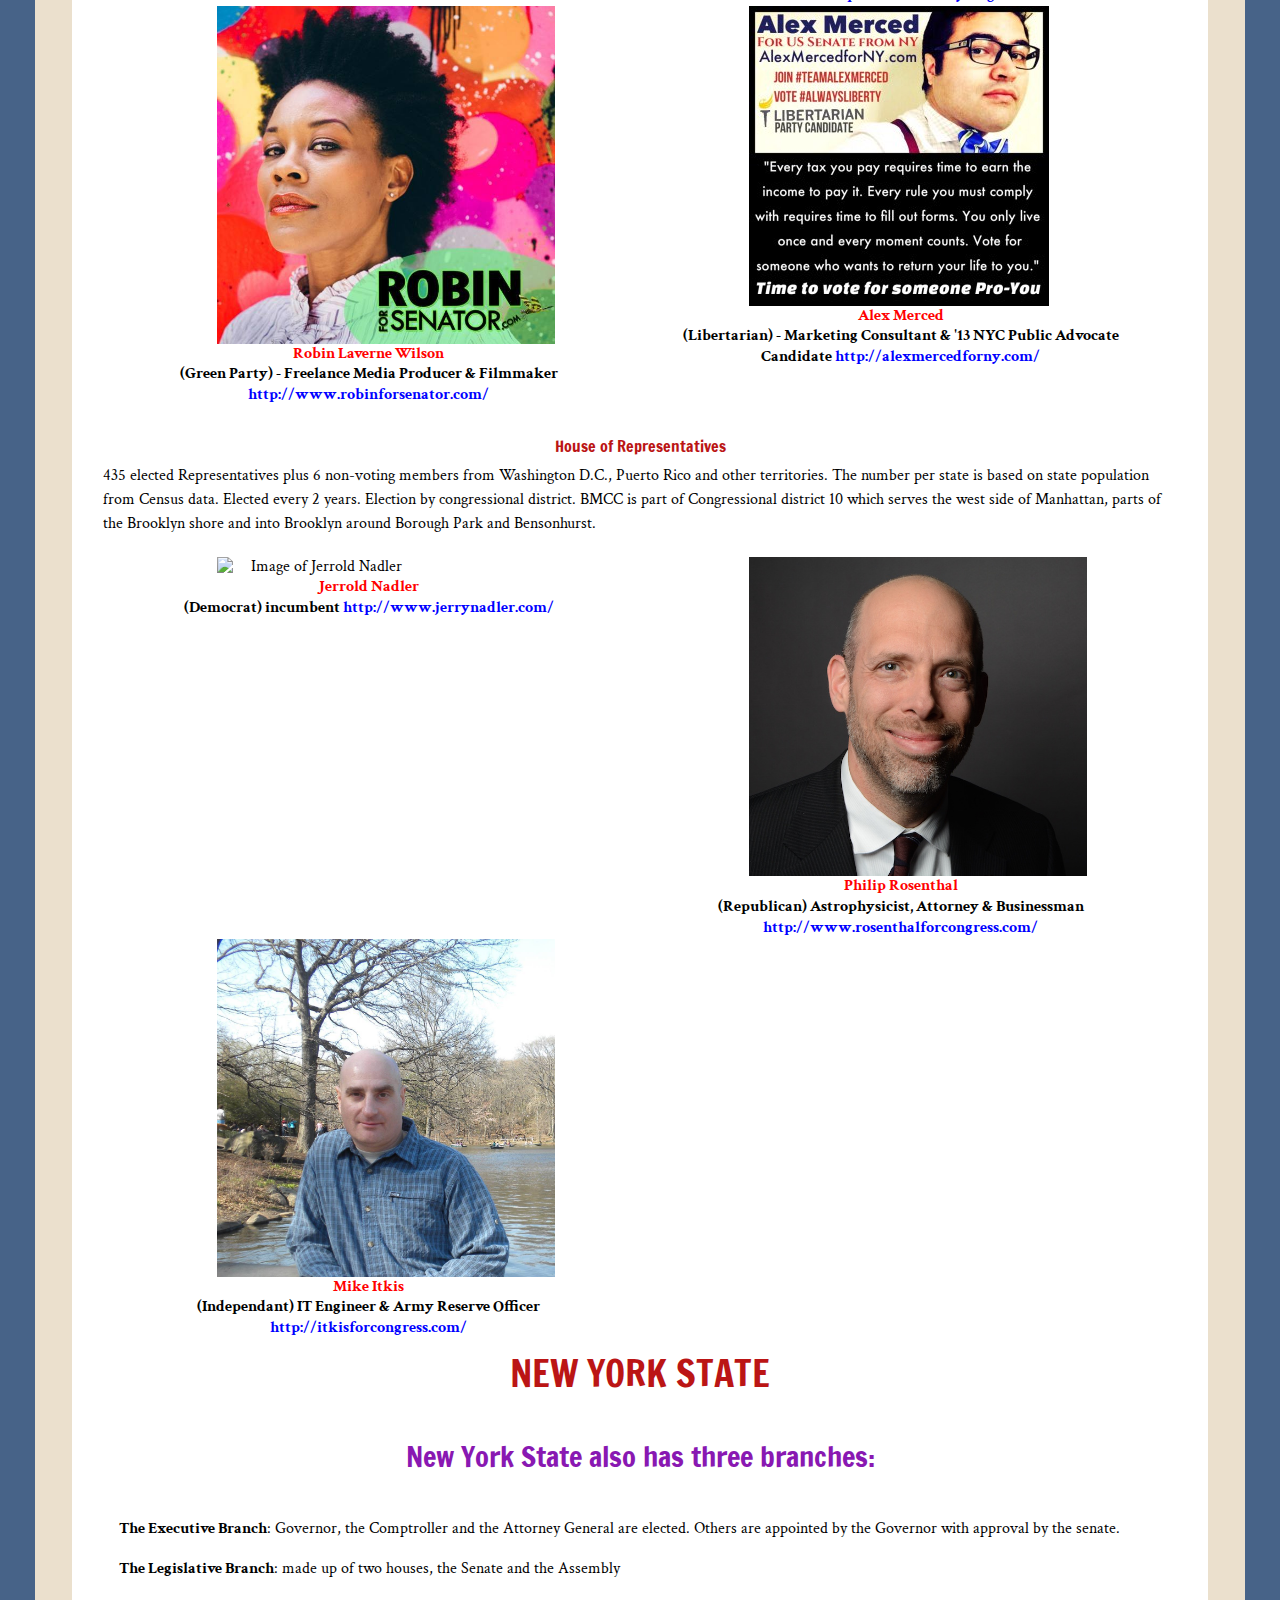
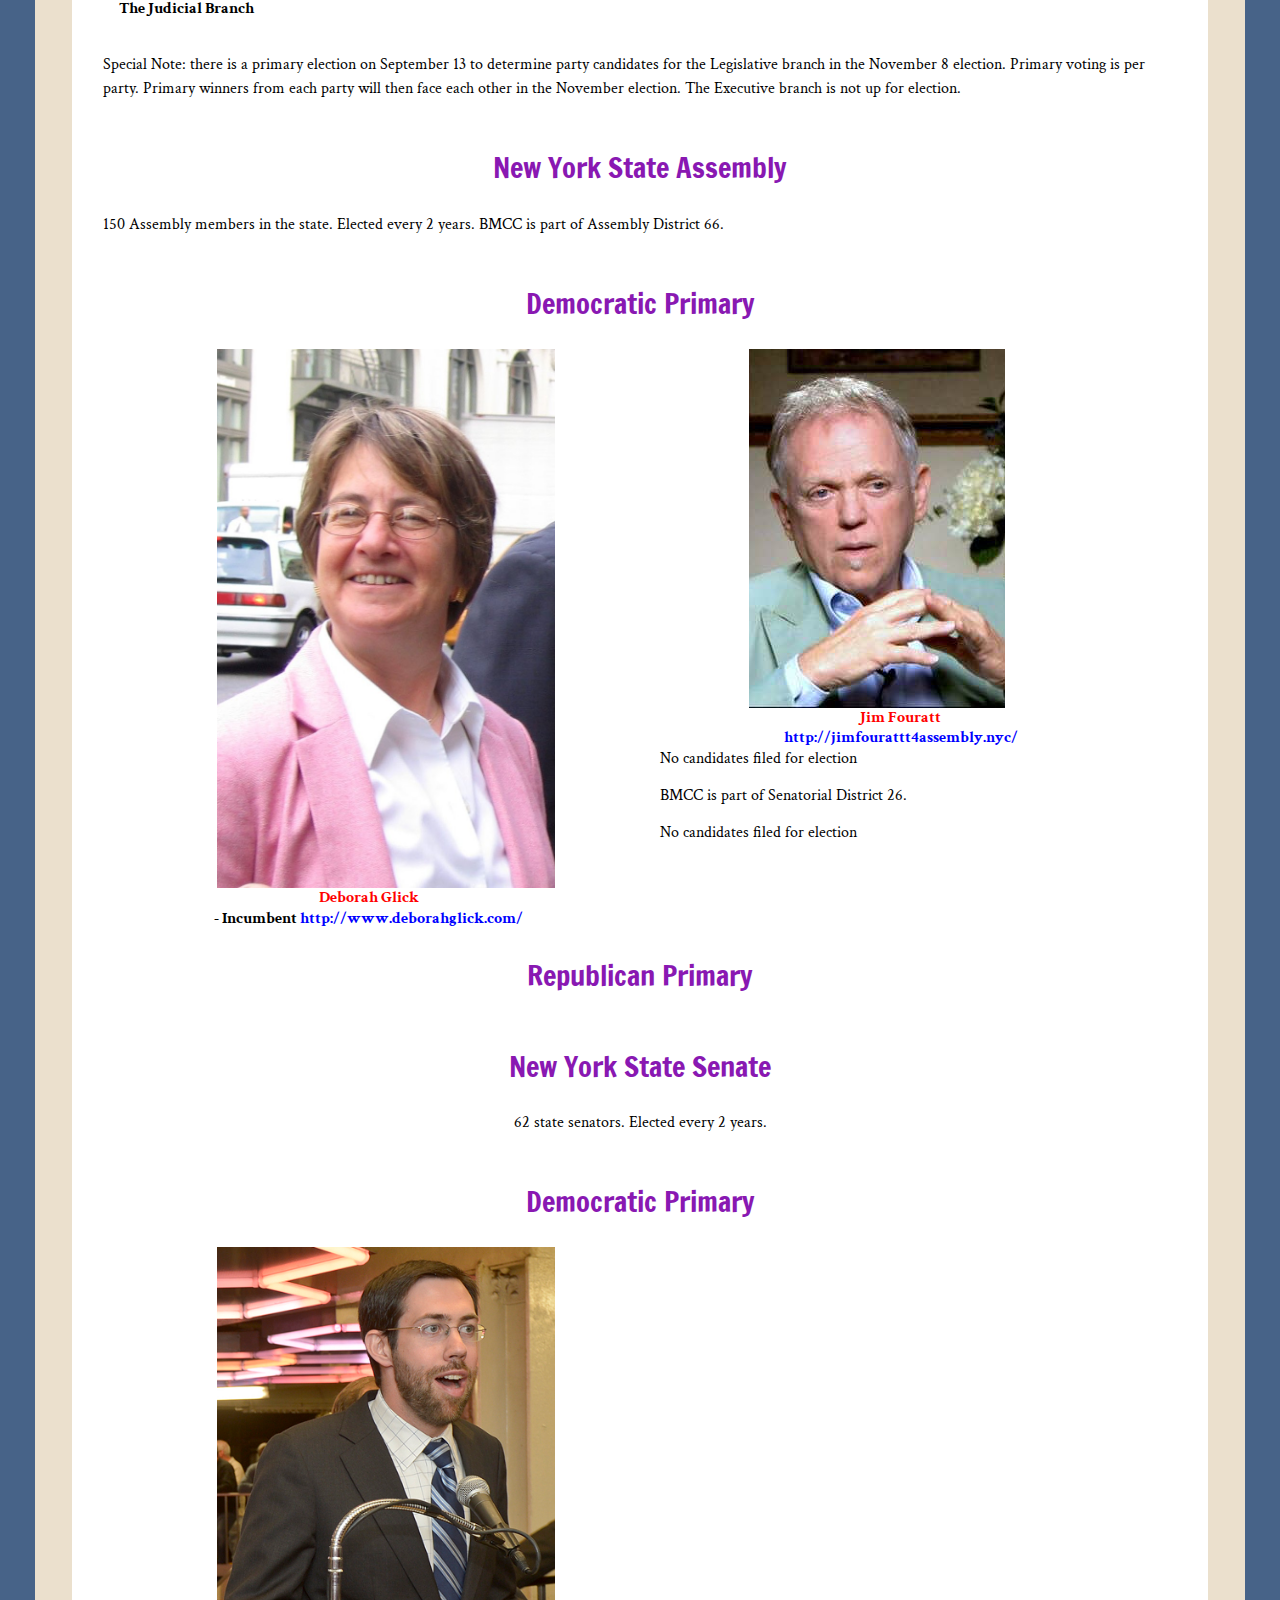
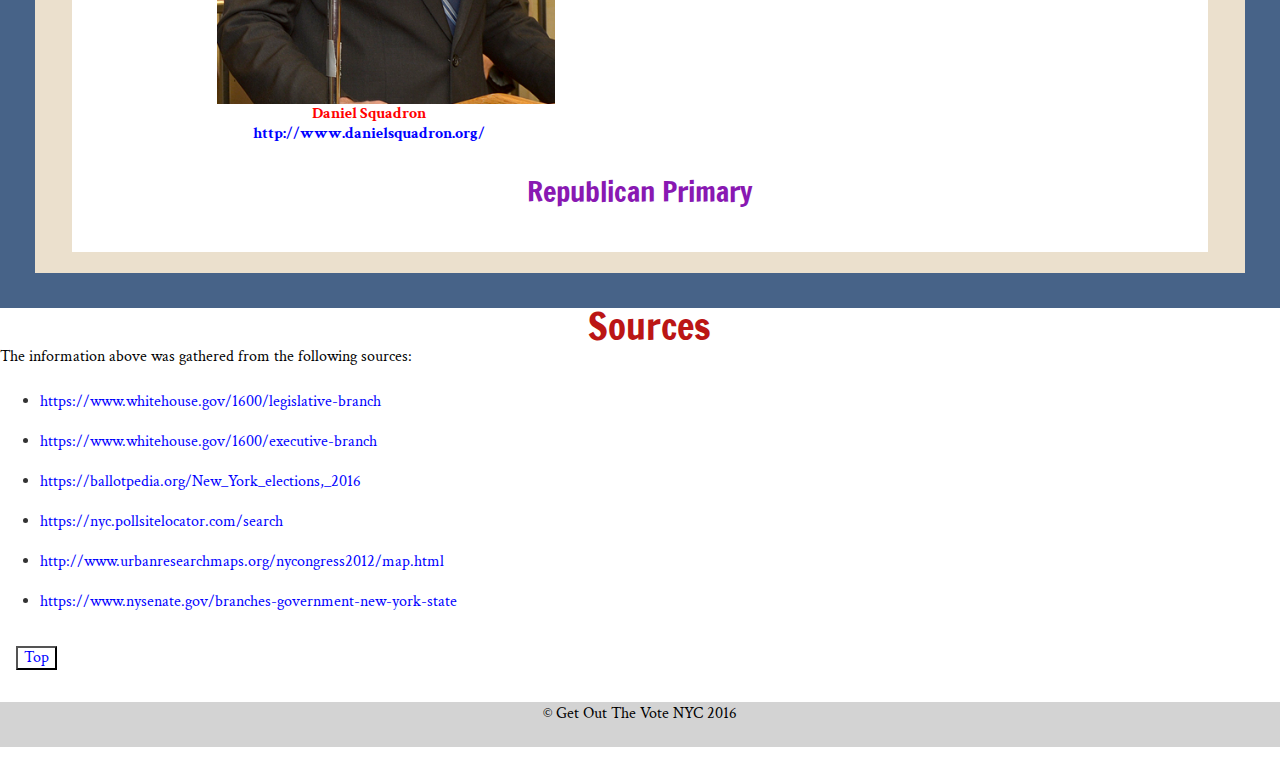
==== commit 3292e59c: "changes events page styling" ====
--- a/candidates.html
+++ b/candidates.html
@@ -39,10 +39,10 @@
 
         <a id="top"></a>
 
+        <div class="main-content">
             <article>
-                <div class="main-content">
-
                 <div class="article-content">
+
                     <h1>Candidates for the 2016 Elections</h1>
 
                     <p>This page lists candidates for state and federal elections for people in New York State in the following districts:</p>
@@ -52,237 +52,240 @@
                         <li><strong>Assembly District 66 (State)</strong></li>
                     </ul>
                     <p>These are the districts that serve the part of Manhattan where the Borough of Manhattan Community College is located.</p>
-                </div>
-
-                <section class="federal">
-
-                    <div class="federal-content">
-                        <h2>FEDERAL</h2>
-                        <p>Candidates for Federal government positions will be elected on <strong>November 8, 2016</strong></p>
-
-                        <h3>The Federal government has three branches:</h3>
-
-                        <ol>
-                            <li><strong>The Executive Branch</strong>: President, Vice-President, Cabinet</li>
-                            <li><strong>The Legislative Branch</strong>: also known as Congress, made of the Senate and the House of Representatives</li>
-                            <li><strong>The Judicial Branch</strong>: appointed by the President and confirmed by the Legislative Branch.</li>
-                        </ol>
+
+
+                    <section class="federal">
+
+                        <div class="federal-content">
+                            <h2>FEDERAL</h2>
+                            <p>Candidates for Federal government positions will be elected on <strong>November 8, 2016</strong></p>
+
+                            <h3>The Federal government has three branches:</h3>
+
+                            <ol>
+                                <li><strong>The Executive Branch</strong>: President, Vice-President, Cabinet</li>
+                                <li><strong>The Legislative Branch</strong>: also known as Congress, made of the Senate and the House of Representatives</li>
+                                <li><strong>The Judicial Branch</strong>: appointed by the President and confirmed by the Legislative Branch.</li>
+                            </ol>
+                        </div>
+
+                        <div class="federal-president-content">
+                            <h3>President</h3>
+                            <p>One for the Entire Country. Elected every 4 years. The President chooses a Vice President and appoints the members of the Cabinet.</p>
+                            <ul>
+                                <li>
+                                    <div class="column-one">
+                                        <div class="candidate-image">
+                                            <img src="images/CandidatePhotos/Hillary_Clinton_official_Secretary_of_State_portrait_crop.jpg" alt="Image of Hillary Clinton" title="Hillary Clinton" />
+                                        </div>
+                                        <div class="candidate-description">
+                                            <div class="name">Hillary Clinton</div> <span class="candidate-party">(Democrat)</span> <a href="https://www.hillaryclinton.com/" target="_blank" title="Hillary Clinton's official 2016 presidential website">https://www.hillaryclinton.com/</a>
+                                        </div>
+                                    </div>
+                                </li>
+                                <li>
+                                    <div class="column-two">
+                                        <div class="candidate-image">
+                                            <img src="images/CandidatePhotos/Donald_Trump_August_19,_2015_(cropped).jpg" alt="Image of Donald Trump" title="Donald Trump" />
+                                        </div>
+                                        <div class="candidate-description">
+                                            <div class="name">Donald Trump</div> <span class="candidate-party">(Republican)</span> <a href="https://www.donaldjtrump.com/" target="_blank" title="Donald Trump's official 2016 presidential website">https://www.donaldjtrump.com/</a>
+                                        </div>
+                                    </div>
+                                </li>
+                                <li>
+                                    <div class="column-one">
+                                        <div class="candidate-image">
+                                            <img src="images/CandidatePhotos/Jill_Stein_by_Gage_Skidmore.jpg" alt="Image of Jill Stein" title="Jill Stein" />
+                                        </div>
+                                        <div class="candidate-description">
+                                            <div class="name">Jill Stein</div> <span class="candidate-party">(Green Party)</span> <a href="http://www.jill2016.com/" target="_blank" title="Jill Stein's official 2016 presidential website">http://www.jill2016.com/</a>
+                                        </div>
+                                    </div>
+                                </li>
+                                <li>
+                                    <div class="column-two">
+                                        <div class="candidate-image">
+                                            <img src="images/CandidatePhotos/Garyjohnsonphoto_-_modified.jpg" alt="Image of Gary Johnson" title="Gary Johnson" />
+                                        </div>
+                                        <div class="candidate-description">
+                                            <div class="name">Gary Johnson</div> <span class="candidate-party">(Libertarian)</span> <a href="https://www.johnsonweld.com/" target="_blank" title="Gary Johnson's official 2016 presidential website">https://www.johnsonweld.com/</a>
+                                        </div>
+                                    </div>
+                                </li>
+                            </ul>
+                        </div>
+                        <div class="federal-congress-content">
+                            <h3>Congress</h3>
+                            <p>The US Congress is made up of two houses, the Senate and the House of Representatives</p>
+
+                            <h4>Senate</h4>
+                            <p>100 Senators in total; two per state. Elected every 6 years. The current election is for one of the two Senate seats. Elizabeth Warren holds the other seat in New York State and is not up for reelection.</p>
+
+                            <ul>
+                                <li>
+                                    <div class="column-one">
+                                        <div class="candidate-image">
+                                            <img src="images/CandidatePhotos/Charles_Schumer_official_portrait.jpg" alt="Image of Chuck Schumer" title="Chuck Schumer" />
+                                        </div>
+                                        <div class="candidate-description">
+                                            <div class="name">Chuck Schumer</div> <span class="candidate-party">(Democrat)</span> - Incumbent <a href="http://www.chuckschumer.com/" target="_blank" title="Chuck Schumer's ofiicial website">http://www.chuckschumer.com/</a>
+                                        </div>
+                                    </div>
+                                </li>
+                                <li>
+                                    <div class="column-two">
+                                        <div class="candidate-image">
+                                            <img src="images/CandidatePhotos/WendyLong022612_12.jpg" alt="Image of Wendy Long" title="Wendy Long" />
+                                        </div>
+                                        <div class="candidate-description">
+                                            <div class="name">Wendy Long</div> <span class="candidate-party">(Republican)</span> - Attorney, Ex-Congressional Aide, Conservative Activist <a href="http://www.wendylong.com/" target="_blank" title="Wendy Long's ofiicial website">http://www.wendylong.com/</a>
+                                        </div>
+                                    </div>
+                                </li>
+                                <li>
+                                    <div class="column-one">
+                                        <div class="candidate-image">
+                                            <img src="images/CandidatePhotos/Robin_Laverne_Wilson-13423967_1733508856894174_7265292907768365867_n.jpg" alt="Image of Robin Laverne Wilson" title="Robin Laverne Wilson" />
+                                        </div>
+                                        <div class="candidate-description">
+                                            <div class="name">Robin Laverne Wilson</div> <span class="candidate-party">(Green Party)</span> - Freelance Media Producer &amp; Filmmaker <a href="http://www.robinforsenator.com/" target="_blank" title="Robin Laverne's ofiicial website">http://www.robinforsenator.com/</a>
+                                        </div>
+                                    </div>
+                                </li>
+                                <li>
+                                    <div class="column-two">
+                                        <div class="candidate-image">
+                                            <img src="images/CandidatePhotos/AlexMercedIMG_7563-1.jpg" alt="Image of Alex Merced" title="Alex Merced" />
+                                        </div>
+                                        <div class="candidate-description">
+                                            <div class="name">Alex Merced</div> <span class="candidate-party">(Libertarian)</span> - Marketing Consultant &amp; '13 NYC Public Advocate Candidate <a href="http://alexmercedforny.com/" target="_blank" title="Alex Merced's ofiicial website">http://alexmercedforny.com/</a>
+                                        </div>
+                                    </div>
+                                </li>
+                            </ul>
+                        </div>
+                        <div class="federal-house-of-representative-content">
+                            <h4>House of Representatives</h4>
+                            <p>435 elected Representatives plus 6 non-voting members from Washington D.C., Puerto Rico and other territories. The number per state is based on state population from Census data. Elected every 2 years. Election by congressional district. BMCC is part of Congressional district 10 which serves the west side of Manhattan, parts of the Brooklyn shore and into Brooklyn around Borough Park and Bensonhurst.</p>
+                            <ul>
+                                <li>
+                                    <div class="column-one">
+                                        <div class="candidate-image">
+                                            <img src="images/CandidatePhotos/Jerrold_Nadler.jpg" alt="Image of Jerrold Nadler" title="Jerrold Nadler" />
+                                        </div>
+                                        <div class="candidate-description">
+                                            <div class="name">Jerrold Nadler</div> <span class="candidate-party">(Democrat)</span> incumbent <a href="http://www.jerrynadler.com/" target="_blank" title="Jerrold Nadler's ofiicial website">http://www.jerrynadler.com/</a>
+                                        </div>
+                                    </div>
+                                </li>
+                                <li>
+                                    <div class="column-two">
+                                        <div class="candidate-image">
+                                            <img src="images/CandidatePhotos/Philip_Rosenthal_.jpg" alt="Image of Philip Rosenthal" title="Philip Rosenthal" />
+                                        </div>
+                                        <div class="candidate-description">
+                                            <div class="name">Philip Rosenthal</div> <span class="candidate-party">(Republican)</span> Astrophysicist, Attorney &amp; Businessman <a href="http://www.rosenthalforcongress.com/" target="_blank" title="Phillip Rosenthal's ofiicial website">http://www.rosenthalforcongress.com/</a>
+                                        </div>
+                                    </div>
+                                </li>
+                                <li>
+                                    <div class="column-one">
+                                        <div class="candidate-image">
+                                            <img src="images/CandidatePhotos/Mike_Itkis_11217738_1180291021996889_8561401486348184193_o.jpg" alt="Image of Mike Itkis" title="Mike Itkis" />
+                                        </div>
+                                        <div class="candidate-description">
+                                            <div class="name">Mike Itkis</div> <span class="candidate-party">(Independant)</span> IT Engineer &amp; Army Reserve Officer <a href="http://itkisforcongress.com/" target="_blank" title="Mike Itkis's ofiicial website">http://itkisforcongress.com/</a>
+                                        </div>
+                                    </div>
+                                </li>
+                            </ul>
+                        </div>
+                    </section>
+
+                    <section class="nys">
+
+                        <div class="nys-content">
+                            <h2>NEW YORK STATE</h2>
+
+                            <h3>New York State also has three branches: </h3>
+
+                            <ol>
+                                <li><strong>The Executive Branch</strong>: Governor, the Comptroller and the Attorney General are elected. Others are appointed by the Governor with approval by the senate.</li>
+                                <li><strong>The Legislative Branch</strong>: made up of two houses, the Senate and the Assembly</li>
+                                <li><strong>The Judicial Branch</strong></li>
+                            </ol>
+
+                            <p>Special Note: there is a primary election on September 13 to determine party candidates for the Legislative branch in the November 8 election. Primary voting is per party. Primary winners from each party will then face each other in the November election. The Executive branch is not up for election.</p>
+                        </div>
+
+                        <div class="nys-democrat-content">
+                            <h3>New York State Assembly</h3>
+                            <p>150 Assembly members in the state. Elected every 2 years. BMCC is part of Assembly District 66.</p>
+                            <h3>Democratic Primary</h3>
+                            <ul>
+                                <li>
+                                    <div class="column-one">
+                                        <div class="candidate-image">
+                                            <img src="images/CandidatePhotos/Deborah_Glick.jpg" alt="Image of Deborah Glick" title="Deborah Glick" />
+                                        </div>
+                                        <div class="candidate-description">
+                                            <div class="name">Deborah Glick</div> - Incumbent <a href="http://www.deborahglick.com/" target="_blank" title="Deborah Glick's ofiicial website">http://www.deborahglick.com/</a>
+                                        </div>
+                                    </div>
+                                </li>
+                                <li>
+                                    <div class="column-two">
+                                        <div class="candidate-image">
+                                            <img src="images/CandidatePhotos/JimFouratt-13.png" alt="Image of Jim Fouratt" title="Jim Fouratt" />
+                                        </div>
+                                        <div class="candidate-description">
+                                            <div class="name">Jim Fouratt</div> <a href="http://jimfouratt4assembly.nyc/" target="_blank" title="Jim Fouratt's ofiicial website">http://jimfourattt4assembly.nyc/</a>
+                                        </div>
+                                    </div>
+                                </li>
+                            </ul>
+                        </div>
+
+                        <div class="nys-republican-content">
+                            <h3>Republican Primary</h3>
+                            <ul>
+                                <li>No candidates filed for election</li>
+                            </ul>
+
+                            <h3>New York State Senate</h3>
+                            <p>62 state senators. Elected every 2 years.</p>
+                            <div>BMCC is part of Senatorial District 26.</div>
+                        </div>
+
+                        <div class="nys-democratic-primary-content">
+                            <h3>Democratic Primary</h3>
+                            <ul>
+                                <li>
+                                    <div class="column-one">
+                                        <div class="candidate-image">
+                                            <img src="images/CandidatePhotos/Daniel_Squadron_2012.jpg" alt="Image of Daniel Squadron" title="Daniel Squadron" />
+                                        </div>
+                                        <div class="candidate-description">
+                                            <div class="name">Daniel Squadron</div> <a href="http://www.danielsquadron.org/" target="_blank" title="Daniel Squadron's ofiicial website">http://www.danielsquadron.org/</a>
+                                        </div>
+                                    </div>
+                                </li>
+                            </ul>
+                        </div>
+
+                        <div class="nys-republican-primary-content">
+                            <h3>Republican Primary</h3>
+                            <ul>
+                                <li>No candidates filed for election</li>
+                            </ul>
+                        </div>
+                    </section>
                     </div>
-
-                    <div class="federal-president-content">
-                        <h3>President</h3>
-                        <p>One for the Entire Country. Elected every 4 years. The President chooses a Vice President and appoints the members of the Cabinet.</p>
-                        <ul>
-                            <li>
-                                <div class="column-one">
-                                    <div class="candidate-image">
-                                        <img src="images/CandidatePhotos/Hillary_Clinton_official_Secretary_of_State_portrait_crop.jpg" alt="Image of Hillary Clinton" title="Hillary Clinton" />
-                                    </div>
-                                    <div class="candidate-description">
-                                        <div class="name">Hillary Clinton</div> <span class="candidate-party">(Democrat)</span> <a href="https://www.hillaryclinton.com/" target="_blank" title="Hillary Clinton's official 2016 presidential website">https://www.hillaryclinton.com/</a>
-                                    </div>
-                                </div>
-                            </li>
-                            <li>
-                                <div class="column-two">
-                                    <div class="candidate-image">
-                                        <img src="images/CandidatePhotos/Donald_Trump_August_19,_2015_(cropped).jpg" alt="Image of Donald Trump" title="Donald Trump" />
-                                    </div>
-                                    <div class="candidate-description">
-                                        <div class="name">Donald Trump</div> <span class="candidate-party">(Republican)</span> <a href="https://www.donaldjtrump.com/" target="_blank" title="Donald Trump's official 2016 presidential website">https://www.donaldjtrump.com/</a>
-                                    </div>
-                                </div>
-                            </li>
-                            <li>
-                                <div class="column-one">
-                                    <div class="candidate-image">
-                                        <img src="images/CandidatePhotos/Jill_Stein_by_Gage_Skidmore.jpg" alt="Image of Jill Stein" title="Jill Stein" />
-                                    </div>
-                                    <div class="candidate-description">
-                                        <div class="name">Jill Stein</div> <span class="candidate-party">(Green Party)</span> <a href="http://www.jill2016.com/" target="_blank" title="Jill Stein's official 2016 presidential website">http://www.jill2016.com/</a>
-                                    </div>
-                                </div>
-                            </li>
-                            <li>
-                                <div class="column-two">
-                                    <div class="candidate-image">
-                                        <img src="images/CandidatePhotos/Garyjohnsonphoto_-_modified.jpg" alt="Image of Gary Johnson" title="Gary Johnson" />
-                                    </div>
-                                    <div class="candidate-description">
-                                        <div class="name">Gary Johnson</div> <span class="candidate-party">(Libertarian)</span> <a href="https://www.johnsonweld.com/" target="_blank" title="Gary Johnson's official 2016 presidential website">https://www.johnsonweld.com/</a>
-                                    </div>
-                                </div>
-                            </li>
-                        </ul>
-                    </div>
-                    <div class="federal-congress-content">
-                        <h3>Congress</h3>
-                        <p>The US Congress is made up of two houses, the Senate and the House of Representatives</p>
-
-                        <h4>Senate</h4>
-                        <p>100 Senators in total; two per state. Elected every 6 years. The current election is for one of the two Senate seats. Elizabeth Warren holds the other seat in New York State and is not up for reelection.</p>
-
-                        <ul>
-                            <li>
-                                <div class="column-one">
-                                    <div class="candidate-image">
-                                        <img src="images/CandidatePhotos/Charles_Schumer_official_portrait.jpg" alt="Image of Chuck Schumer" title="Chuck Schumer" />
-                                    </div>
-                                    <div class="candidate-description">
-                                        <div class="name">Chuck Schumer</div> <span class="candidate-party">(Democrat)</span> - Incumbent <a href="http://www.chuckschumer.com/" target="_blank" title="Chuck Schumer's ofiicial website">http://www.chuckschumer.com/</a>
-                                    </div>
-                                </div>
-                            </li>
-                            <li>
-                                <div class="column-two">
-                                    <div class="candidate-image">
-                                        <img src="images/CandidatePhotos/WendyLong022612_12.jpg" alt="Image of Wendy Long" title="Wendy Long" />
-                                    </div>
-                                    <div class="candidate-description">
-                                        <div class="name">Wendy Long</div> <span class="candidate-party">(Republican)</span> - Attorney, Ex-Congressional Aide, Conservative Activist <a href="http://www.wendylong.com/" target="_blank" title="Wendy Long's ofiicial website">http://www.wendylong.com/</a>
-                                    </div>
-                                </div>
-                            </li>
-                            <li>
-                                <div class="column-one">
-                                    <div class="candidate-image">
-                                        <img src="images/CandidatePhotos/Robin_Laverne_Wilson-13423967_1733508856894174_7265292907768365867_n.jpg" alt="Image of Robin Laverne Wilson" title="Robin Laverne Wilson" />
-                                    </div>
-                                    <div class="candidate-description">
-                                        <div class="name">Robin Laverne Wilson</div> <span class="candidate-party">(Green Party)</span> - Freelance Media Producer &amp; Filmmaker <a href="http://www.robinforsenator.com/" target="_blank" title="Robin Laverne's ofiicial website">http://www.robinforsenator.com/</a>
-                                    </div>
-                                </div>
-                            </li>
-                            <li>
-                                <div class="column-two">
-                                    <div class="candidate-image">
-                                        <img src="images/CandidatePhotos/AlexMercedIMG_7563-1.jpg" alt="Image of Alex Merced" title="Alex Merced" />
-                                    </div>
-                                    <div class="candidate-description">
-                                        <div class="name">Alex Merced</div> <span class="candidate-party">(Libertarian)</span> - Marketing Consultant &amp; '13 NYC Public Advocate Candidate <a href="http://alexmercedforny.com/" target="_blank" title="Alex Merced's ofiicial website">http://alexmercedforny.com/</a>
-                                    </div>
-                                </div>
-                            </li>
-                        </ul>
-                    </div>
-                    <div class="federal-house-of-representative-content">
-                        <h4>House of Representatives</h4>
-                        <p>435 elected Representatives plus 6 non-voting members from Washington D.C., Puerto Rico and other territories. The number per state is based on state population from Census data. Elected every 2 years. Election by congressional district. BMCC is part of Congressional district 10 which serves the west side of Manhattan, parts of the Brooklyn shore and into Brooklyn around Borough Park and Bensonhurst.</p>
-                        <ul>
-                            <li>
-                                <div class="column-one">
-                                    <div class="candidate-image">
-                                        <img src="images/CandidatePhotos/Jerrold_Nadler.jpg" alt="Image of Jerrold Nadler" title="Jerrold Nadler" />
-                                    </div>
-                                    <div class="candidate-description">
-                                        <div class="name">Jerrold Nadler</div> <span class="candidate-party">(Democrat)</span> incumbent <a href="http://www.jerrynadler.com/" target="_blank" title="Jerrold Nadler's ofiicial website">http://www.jerrynadler.com/</a>
-                                    </div>
-                                </div>
-                            </li>
-                            <li>
-                                <div class="column-two">
-                                    <div class="candidate-image">
-                                        <img src="images/CandidatePhotos/Philip_Rosenthal_.jpg" alt="Image of Philip Rosenthal" title="Philip Rosenthal" />
-                                    </div>
-                                    <div class="candidate-description">
-                                        <div class="name">Philip Rosenthal</div> <span class="candidate-party">(Republican)</span> Astrophysicist, Attorney &amp; Businessman <a href="http://www.rosenthalforcongress.com/" target="_blank" title="Phillip Rosenthal's ofiicial website">http://www.rosenthalforcongress.com/</a>
-                                    </div>
-                                </div>
-                            </li>
-                            <li>
-                                <div class="column-one">
-                                    <div class="candidate-image">
-                                        <img src="images/CandidatePhotos/Mike_Itkis_11217738_1180291021996889_8561401486348184193_o.jpg" alt="Image of Mike Itkis" title="Mike Itkis" />
-                                    </div>
-                                    <div class="candidate-description">
-                                        <div class="name">Mike Itkis</div> <span class="candidate-party">(Independant)</span> IT Engineer &amp; Army Reserve Officer <a href="http://itkisforcongress.com/" target="_blank" title="Mike Itkis's ofiicial website">http://itkisforcongress.com/</a>
-                                    </div>
-                                </div>
-                            </li>
-                        </ul>
-                    </div>
-                </section>
-
-                <section class="nys">
-
-                    <div class="nys-content">
-                        <h2>NEW YORK STATE</h2>
-
-                        <h3>New York State also has three branches: </h3>
-
-                        <ol>
-                            <li><strong>The Executive Branch</strong>: Governor, the Comptroller and the Attorney General are elected. Others are appointed by the Governor with approval by the senate.</li>
-                            <li><strong>The Legislative Branch</strong>: made up of two houses, the Senate and the Assembly</li>
-                            <li><strong>The Judicial Branch</strong></li>
-                        </ol>
-
-                        <p>Special Note: there is a primary election on September 13 to determine party candidates for the Legislative branch in the November 8 election. Primary voting is per party. Primary winners from each party will then face each other in the November election. The Executive branch is not up for election.</p>
-                    </div>
-
-                    <div class="nys-democrat-content">
-                        <h3>New York State Assembly</h3>
-                        <p>150 Assembly members in the state. Elected every 2 years. BMCC is part of Assembly District 66.</p>
-                        <h3>Democratic Primary</h3>
-                        <ul>
-                            <li>
-                                <div class="column-one">
-                                    <div class="candidate-image">
-                                        <img src="images/CandidatePhotos/Deborah_Glick.jpg" alt="Image of Deborah Glick" title="Deborah Glick" />
-                                    </div>
-                                    <div class="candidate-description">
-                                        <div class="name">Deborah Glick</div> - Incumbent <a href="http://www.deborahglick.com/" target="_blank" title="Deborah Glick's ofiicial website">http://www.deborahglick.com/</a>
-                                    </div>
-                                </div>
-                            </li>
-                            <li>
-                                <div class="column-two">
-                                    <div class="candidate-image">
-                                        <img src="images/CandidatePhotos/JimFouratt-13.png" alt="Image of Jim Fouratt" title="Jim Fouratt" />
-                                    </div>
-                                    <div class="candidate-description">
-                                        <div class="name">Jim Fouratt</div> <a href="http://jimfouratt4assembly.nyc/" target="_blank" title="Jim Fouratt's ofiicial website">http://jimfourattt4assembly.nyc/</a>
-                                    </div>
-                                </div>
-                            </li>
-                        </ul>
-                    </div>
-
-                    <div class="nys-republican-content">
-                        <h3>Republican Primary</h3>
-                        <ul>
-                            <li>No candidates filed for election</li>
-                        </ul>
-
-                        <h3>New York State Senate</h3>
-                        <p>62 state senators. Elected every 2 years.</p>
-                        <div>BMCC is part of Senatorial District 26.</div>
-                    </div>
-
-                    <div class="nys-democratic-primary-content">
-                        <h3>Democratic Primary</h3>
-                        <ul>
-                            <li>
-                                <div class="column-one">
-                                    <div class="candidate-image">
-                                        <img src="images/CandidatePhotos/Daniel_Squadron_2012.jpg" alt="Image of Daniel Squadron" title="Daniel Squadron" />
-                                    </div>
-                                    <div class="candidate-description">
-                                        <div class="name">Daniel Squadron</div> <a href="http://www.danielsquadron.org/" target="_blank" title="Daniel Squadron's ofiicial website">http://www.danielsquadron.org/</a>
-                                    </div>
-                                </div>
-                            </li>
-                        </ul>
-                    </div>
-
-                    <div class="nys-republican-primary-content">
-                        <h3>Republican Primary</h3>
-                        <ul>
-                            <li>No candidates filed for election</li>
-                        </ul>
-                    </div>
-                </section>
-                </div>
             </article>
+            </div>
+
+
 
         <aside>
             <div class="resources-content">
--- a/css/style.css
+++ b/css/style.css
@@ -938,29 +938,84 @@
     margin: 0;
     margin-top: .5em; }
 
-/* line 2, /Users/steventaveras/Desktop/mmp240-repo/sass/_page-index.scss */
-.index {
+/* line 274, /Users/steventaveras/Desktop/mmp240-repo/sass/_general.scss */
+.main-content {
   max-width: 1500px;
   margin-left: auto;
   margin-right: auto;
   width: 100%;
   float: left;
   padding-left: 1.38889%;
-  padding-right: 1.38889%; }
+  padding-right: 1.38889%;
+  background-color: #476388;
+  padding: 1.38889%; }
+  /* line 12, /Users/steventaveras/Desktop/Scout-App.app/Contents/Resources/app.nw/bower_components/susy/sass/susy/output/support/_clearfix.scss */
+  .main-content:after {
+    content: " ";
+    display: block;
+    clear: both; }
+  /* line 279, /Users/steventaveras/Desktop/mmp240-repo/sass/_general.scss */
+  .main-content article {
+    background-color: #ebe0cd;
+    margin: 1.38889%; }
+  /* line 283, /Users/steventaveras/Desktop/mmp240-repo/sass/_general.scss */
+  .main-content .article-content {
+    background-color: #fff;
+    padding: 1.38889%; }
+  /* line 287, /Users/steventaveras/Desktop/mmp240-repo/sass/_general.scss */
+  .main-content .deadline-content {
+    clear: both;
+    width: 100%;
+    float: left;
+    padding-left: 1.38889%;
+    padding-right: 1.38889%;
+    background-color: darkblue;
+    color: #fff; }
+  @media only screen and (min-width: 45em) {
+    /* line 293, /Users/steventaveras/Desktop/mmp240-repo/sass/_general.scss */
+    .main-content ol {
+      max-width: 1500px;
+      margin-left: auto;
+      margin-right: auto;
+      width: 100%;
+      float: left;
+      padding-left: 1.38889%;
+      padding-right: 1.38889%;
+      margin-left: 1em; }
+      /* line 12, /Users/steventaveras/Desktop/Scout-App.app/Contents/Resources/app.nw/bower_components/susy/sass/susy/output/support/_clearfix.scss */
+      .main-content ol:after {
+        content: " ";
+        display: block;
+        clear: both; }
+    /* line 298, /Users/steventaveras/Desktop/mmp240-repo/sass/_general.scss */
+    .main-content h1,
+    .main-content h2,
+    .main-content h3,
+    .main-content h4 {
+      width: 100%;
+      float: left;
+      padding-left: 1.38889%;
+      padding-right: 1.38889%;
+      text-align: center;
+      clear: both; }
+    /* line 306, /Users/steventaveras/Desktop/mmp240-repo/sass/_general.scss */
+    .main-content p {
+      width: 100%;
+      float: left;
+      padding-left: 1.38889%;
+      padding-right: 1.38889%; } }
+
+/* line 2, /Users/steventaveras/Desktop/mmp240-repo/sass/_page-index.scss */
+.index {
+  max-width: 1500px;
+  margin-left: auto;
+  margin-right: auto; }
   /* line 12, /Users/steventaveras/Desktop/Scout-App.app/Contents/Resources/app.nw/bower_components/susy/sass/susy/output/support/_clearfix.scss */
   .index:after {
     content: " ";
     display: block;
     clear: both; }
-  /* line 5, /Users/steventaveras/Desktop/mmp240-repo/sass/_page-index.scss */
-  .index .top {
-    width: 100%;
-    float: left;
-    padding-left: 1.38889%;
-    padding-right: 1.38889%;
-    text-align: center;
-    padding: 1.38889%; }
-  /* line 10, /Users/steventaveras/Desktop/mmp240-repo/sass/_page-index.scss */
+  /* line 4, /Users/steventaveras/Desktop/mmp240-repo/sass/_page-index.scss */
   .index .main-content {
     max-width: 1500px;
     margin-left: auto;
@@ -976,11 +1031,11 @@
       content: " ";
       display: block;
       clear: both; }
-    /* line 15, /Users/steventaveras/Desktop/mmp240-repo/sass/_page-index.scss */
+    /* line 9, /Users/steventaveras/Desktop/mmp240-repo/sass/_page-index.scss */
     .index .main-content article {
       background-color: #ebe0cd;
       margin: 1.38889%; }
-    /* line 19, /Users/steventaveras/Desktop/mmp240-repo/sass/_page-index.scss */
+    /* line 13, /Users/steventaveras/Desktop/mmp240-repo/sass/_page-index.scss */
     .index .main-content .deadline-content {
       clear: both;
       width: 100%;
@@ -988,15 +1043,15 @@
       padding-left: 1.38889%;
       padding-right: 1.38889%;
       background-color: darkblue; }
-      /* line 22, /Users/steventaveras/Desktop/mmp240-repo/sass/_page-index.scss */
+      /* line 16, /Users/steventaveras/Desktop/mmp240-repo/sass/_page-index.scss */
       .index .main-content .deadline-content p {
         color: #fff; }
-    /* line 26, /Users/steventaveras/Desktop/mmp240-repo/sass/_page-index.scss */
+    /* line 20, /Users/steventaveras/Desktop/mmp240-repo/sass/_page-index.scss */
     .index .main-content .general-election-information {
       background-color: #fff;
       padding: 1.38889%; }
     @media only screen and (min-width: 45em) {
-      /* line 31, /Users/steventaveras/Desktop/mmp240-repo/sass/_page-index.scss */
+      /* line 25, /Users/steventaveras/Desktop/mmp240-repo/sass/_page-index.scss */
       .index .main-content h1 {
         text-align: center; } }
 
@@ -1135,71 +1190,40 @@
 .cf {
   *zoom: 1; }
 
-/* line 3, /Users/steventaveras/Desktop/mmp240-repo/sass/_page-register.scss */
-.register .main-content {
-  max-width: 1500px;
-  margin-left: auto;
-  margin-right: auto;
-  width: 100%;
-  float: left;
-  padding-left: 1.38889%;
-  padding-right: 1.38889%;
-  background-color: #476388;
-  padding: 1.38889%; }
-  /* line 12, /Users/steventaveras/Desktop/Scout-App.app/Contents/Resources/app.nw/bower_components/susy/sass/susy/output/support/_clearfix.scss */
-  .register .main-content:after {
-    content: " ";
-    display: block;
-    clear: both; }
-  /* line 8, /Users/steventaveras/Desktop/mmp240-repo/sass/_page-register.scss */
-  .register .main-content article {
-    background-color: #ebe0cd;
-    margin: 1.38889%; }
-  /* line 12, /Users/steventaveras/Desktop/mmp240-repo/sass/_page-register.scss */
-  .register .main-content .deadline-content {
+@media only screen and (min-width: 45em) {
+  /* line 6, /Users/steventaveras/Desktop/mmp240-repo/sass/_page-register.scss */
+  .register .main-content ol {
+    max-width: 1500px;
+    margin-left: auto;
+    margin-right: auto;
     clear: both;
     width: 100%;
     float: left;
     padding-left: 1.38889%;
     padding-right: 1.38889%;
-    background-color: darkblue; }
-    /* line 15, /Users/steventaveras/Desktop/mmp240-repo/sass/_page-register.scss */
-    .register .main-content .deadline-content p {
-      color: #fff; }
-  @media only screen and (min-width: 45em) {
-    /* line 21, /Users/steventaveras/Desktop/mmp240-repo/sass/_page-register.scss */
-    .register .main-content ol {
-      max-width: 1500px;
-      margin-left: auto;
-      margin-right: auto;
-      clear: both;
-      width: 100%;
-      float: left;
-      padding-left: 1.38889%;
-      padding-right: 1.38889%;
-      margin-left: 1em; }
-      /* line 12, /Users/steventaveras/Desktop/Scout-App.app/Contents/Resources/app.nw/bower_components/susy/sass/susy/output/support/_clearfix.scss */
-      .register .main-content ol:after {
-        content: " ";
-        display: block;
-        clear: both; }
-    /* line 26, /Users/steventaveras/Desktop/mmp240-repo/sass/_page-register.scss */
-    .register .main-content h1,
-    .register .main-content h2,
-    .register .main-content h3 {
-      width: 100%;
-      float: left;
-      padding-left: 1.38889%;
-      padding-right: 1.38889%;
-      text-align: center; }
-    /* line 32, /Users/steventaveras/Desktop/mmp240-repo/sass/_page-register.scss */
-    .register .main-content p {
-      width: 100%;
-      float: left;
-      padding-left: 1.38889%;
-      padding-right: 1.38889%; } }
-
-/* line 37, /Users/steventaveras/Desktop/mmp240-repo/sass/_page-register.scss */
+    margin-left: 1em; }
+    /* line 12, /Users/steventaveras/Desktop/Scout-App.app/Contents/Resources/app.nw/bower_components/susy/sass/susy/output/support/_clearfix.scss */
+    .register .main-content ol:after {
+      content: " ";
+      display: block;
+      clear: both; }
+  /* line 11, /Users/steventaveras/Desktop/mmp240-repo/sass/_page-register.scss */
+  .register .main-content h1,
+  .register .main-content h2,
+  .register .main-content h3 {
+    width: 100%;
+    float: left;
+    padding-left: 1.38889%;
+    padding-right: 1.38889%;
+    text-align: center; }
+  /* line 17, /Users/steventaveras/Desktop/mmp240-repo/sass/_page-register.scss */
+  .register .main-content p {
+    width: 100%;
+    float: left;
+    padding-left: 1.38889%;
+    padding-right: 1.38889%; } }
+
+/* line 22, /Users/steventaveras/Desktop/mmp240-repo/sass/_page-register.scss */
 .register .eligibility-info {
   clear: both;
   width: 100%;
@@ -1208,7 +1232,7 @@
   padding-right: 1.38889%;
   background-color: #fff; }
   @media only screen and (min-width: 45em) {
-    /* line 42, /Users/steventaveras/Desktop/mmp240-repo/sass/_page-register.scss */
+    /* line 27, /Users/steventaveras/Desktop/mmp240-repo/sass/_page-register.scss */
     .register .eligibility-info .change-registration-content {
       clear: both;
       width: 33.33333%;
@@ -1216,17 +1240,17 @@
       padding-left: 1.38889%;
       padding-right: 1.38889%;
       padding: 1em; }
-    /* line 46, /Users/steventaveras/Desktop/mmp240-repo/sass/_page-register.scss */
+    /* line 31, /Users/steventaveras/Desktop/mmp240-repo/sass/_page-register.scss */
     .register .eligibility-info .eligibility-content {
       width: 33.33333%;
       float: left;
       padding-left: 1.38889%;
       padding-right: 1.38889%;
       padding: 1em; }
-      /* line 49, /Users/steventaveras/Desktop/mmp240-repo/sass/_page-register.scss */
+      /* line 34, /Users/steventaveras/Desktop/mmp240-repo/sass/_page-register.scss */
       .register .eligibility-info .eligibility-content h2 {
         margin-bottom: 1em; }
-    /* line 53, /Users/steventaveras/Desktop/mmp240-repo/sass/_page-register.scss */
+    /* line 38, /Users/steventaveras/Desktop/mmp240-repo/sass/_page-register.scss */
     .register .eligibility-info .where-registered-content {
       width: 33.33333%;
       float: right;
@@ -1234,7 +1258,7 @@
       padding-right: 1.38889%;
       padding: 1em; } }
 
-/* line 59, /Users/steventaveras/Desktop/mmp240-repo/sass/_page-register.scss */
+/* line 44, /Users/steventaveras/Desktop/mmp240-repo/sass/_page-register.scss */
 .register .how-to-content {
   max-width: 1500px;
   margin-left: auto;
@@ -1248,11 +1272,11 @@
     content: " ";
     display: block;
     clear: both; }
-  /* line 62, /Users/steventaveras/Desktop/mmp240-repo/sass/_page-register.scss */
+  /* line 47, /Users/steventaveras/Desktop/mmp240-repo/sass/_page-register.scss */
   .register .how-to-content li {
     margin: 1em; }
   @media only screen and (min-width: 45em) {
-    /* line 67, /Users/steventaveras/Desktop/mmp240-repo/sass/_page-register.scss */
+    /* line 52, /Users/steventaveras/Desktop/mmp240-repo/sass/_page-register.scss */
     .register .how-to-content li {
       max-width: 1500px;
       margin-left: auto;
@@ -1270,21 +1294,21 @@
         content: " ";
         display: block;
         clear: both; }
-    /* line 75, /Users/steventaveras/Desktop/mmp240-repo/sass/_page-register.scss */
+    /* line 60, /Users/steventaveras/Desktop/mmp240-repo/sass/_page-register.scss */
     .register .how-to-content p {
       text-align: center; } }
 
-/* line 80, /Users/steventaveras/Desktop/mmp240-repo/sass/_page-register.scss */
+/* line 65, /Users/steventaveras/Desktop/mmp240-repo/sass/_page-register.scss */
 .register .options-info {
   clear: both;
   width: 100%;
   float: left;
   padding-left: 1.38889%;
   padding-right: 1.38889%; }
-  /* line 81, /Users/steventaveras/Desktop/mmp240-repo/sass/_page-register.scss */
+  /* line 66, /Users/steventaveras/Desktop/mmp240-repo/sass/_page-register.scss */
   .register .options-info li {
     margin: 1em; }
-  /* line 85, /Users/steventaveras/Desktop/mmp240-repo/sass/_page-register.scss */
+  /* line 70, /Users/steventaveras/Desktop/mmp240-repo/sass/_page-register.scss */
   .register .options-info .option-one {
     clear: both;
     width: 100%;
@@ -1293,13 +1317,13 @@
     padding-right: 1.38889%;
     background-color: #fff; }
     @media only screen and (min-width: 45em) {
-      /* line 90, /Users/steventaveras/Desktop/mmp240-repo/sass/_page-register.scss */
+      /* line 75, /Users/steventaveras/Desktop/mmp240-repo/sass/_page-register.scss */
       .register .options-info .option-one li {
         width: 80%;
         margin-left: 10%;
         padding: .5em;
         clear: both; } }
-  /* line 98, /Users/steventaveras/Desktop/mmp240-repo/sass/_page-register.scss */
+  /* line 83, /Users/steventaveras/Desktop/mmp240-repo/sass/_page-register.scss */
   .register .options-info .option-two {
     clear: both;
     width: 100%;
@@ -1308,13 +1332,13 @@
     padding-right: 1.38889%;
     background-color: #fff; }
     @media only screen and (min-width: 45em) {
-      /* line 103, /Users/steventaveras/Desktop/mmp240-repo/sass/_page-register.scss */
+      /* line 88, /Users/steventaveras/Desktop/mmp240-repo/sass/_page-register.scss */
       .register .options-info .option-two li {
         width: 80%;
         margin-left: 10%;
         padding: .5em;
         clear: both; } }
-  /* line 111, /Users/steventaveras/Desktop/mmp240-repo/sass/_page-register.scss */
+  /* line 96, /Users/steventaveras/Desktop/mmp240-repo/sass/_page-register.scss */
   .register .options-info .option-three {
     clear: both;
     width: 100%;
@@ -1323,14 +1347,14 @@
     padding-right: 1.38889%;
     background-color: #fff; }
     @media only screen and (min-width: 45em) {
-      /* line 116, /Users/steventaveras/Desktop/mmp240-repo/sass/_page-register.scss */
+      /* line 101, /Users/steventaveras/Desktop/mmp240-repo/sass/_page-register.scss */
       .register .options-info .option-three li {
         width: 80%;
         margin-left: 10%;
         padding: .5em;
         clear: both; } }
 
-/* line 127, /Users/steventaveras/Desktop/mmp240-repo/sass/_page-register.scss */
+/* line 112, /Users/steventaveras/Desktop/mmp240-repo/sass/_page-register.scss */
 .population-info {
   max-width: 1500px;
   margin-left: auto;
@@ -1343,20 +1367,20 @@
     content: " ";
     display: block;
     clear: both; }
-  /* line 132, /Users/steventaveras/Desktop/mmp240-repo/sass/_page-register.scss */
+  /* line 117, /Users/steventaveras/Desktop/mmp240-repo/sass/_page-register.scss */
   .population-info .student-voters {
     clear: both;
     width: 33.33333%;
     float: left;
     padding-left: 1.38889%;
     padding-right: 1.38889%; }
-  /* line 135, /Users/steventaveras/Desktop/mmp240-repo/sass/_page-register.scss */
+  /* line 120, /Users/steventaveras/Desktop/mmp240-repo/sass/_page-register.scss */
   .population-info .homeless-voters {
     width: 33.33333%;
     float: left;
     padding-left: 1.38889%;
     padding-right: 1.38889%; }
-  /* line 138, /Users/steventaveras/Desktop/mmp240-repo/sass/_page-register.scss */
+  /* line 123, /Users/steventaveras/Desktop/mmp240-repo/sass/_page-register.scss */
   .population-info .military-voters {
     width: 33.33333%;
     float: right;
@@ -1373,8 +1397,18 @@
     content: " ";
     display: block;
     clear: both; }
-  /* line 4, /Users/steventaveras/Desktop/mmp240-repo/sass/_page-candidates.scss */
-  .candidates .main-content {
+  /* line 5, /Users/steventaveras/Desktop/mmp240-repo/sass/_page-candidates.scss */
+  .candidates .main-content .name {
+    font-family: 'Crimson Text', serif;
+    font-weight: 700;
+    color: #ff0000; }
+  /* line 10, /Users/steventaveras/Desktop/mmp240-repo/sass/_page-candidates.scss */
+  .candidates .main-content .party {
+    font-weight: 400;
+    font-style: italic;
+    color: red; }
+  /* line 15, /Users/steventaveras/Desktop/mmp240-repo/sass/_page-candidates.scss */
+  .candidates .main-content .candidate-image {
     max-width: 1500px;
     margin-left: auto;
     margin-right: auto;
@@ -1382,282 +1416,179 @@
     float: left;
     padding-left: 1.38889%;
     padding-right: 1.38889%;
-    background-color: #ebe0cd;
-    padding: 1.38889%; }
+    width: 100%;
+    height: 100%;
+    -webkit-box-sizing: border-box;
+    -moz-box-sizing: border-box;
+    box-sizing: border-box; }
     /* line 12, /Users/steventaveras/Desktop/Scout-App.app/Contents/Resources/app.nw/bower_components/susy/sass/susy/output/support/_clearfix.scss */
-    .candidates .main-content:after {
+    .candidates .main-content .candidate-image:after {
       content: " ";
       display: block;
       clear: both; }
-    /* line 9, /Users/steventaveras/Desktop/mmp240-repo/sass/_page-candidates.scss */
-    .candidates .main-content article {
-      background-image: #476388;
-      margin: 1.38889%; }
-    /* line 13, /Users/steventaveras/Desktop/mmp240-repo/sass/_page-candidates.scss */
-    .candidates .main-content .party {
-      font-weight: 400;
-      font-style: italic;
-      color: red; }
-    /* line 18, /Users/steventaveras/Desktop/mmp240-repo/sass/_page-candidates.scss */
-    .candidates .main-content .candidate-image {
-      max-width: 1500px;
-      margin-left: auto;
-      margin-right: auto;
-      width: 100%;
-      float: left;
-      padding-left: 1.38889%;
-      padding-right: 1.38889%;
-      width: 100%;
-      height: 100%;
+  /* line 24, /Users/steventaveras/Desktop/mmp240-repo/sass/_page-candidates.scss */
+  .candidates .main-content .candidate-description {
+    text-align: center;
+    padding: 0;
+    margin: 0;
+    width: 100%;
+    font-weight: 700;
+    font-size: 1em; }
+  @media only screen and (min-width: 45em) {
+    /* line 4, /Users/steventaveras/Desktop/mmp240-repo/sass/_page-candidates.scss */
+    .candidates .main-content {
       -webkit-box-sizing: border-box;
       -moz-box-sizing: border-box;
       box-sizing: border-box; }
-      /* line 12, /Users/steventaveras/Desktop/Scout-App.app/Contents/Resources/app.nw/bower_components/susy/sass/susy/output/support/_clearfix.scss */
-      .candidates .main-content .candidate-image:after {
-        content: " ";
+      /* line 38, /Users/steventaveras/Desktop/mmp240-repo/sass/_page-candidates.scss */
+      .candidates .main-content .candidate-image {
+        width: 50%;
+        float: left;
+        padding-left: 1.38889%;
+        padding-right: 1.38889%;
+        width: 70%;
+        height: 70%;
+        margin: 0; }
+      /* line 44, /Users/steventaveras/Desktop/mmp240-repo/sass/_page-candidates.scss */
+      .candidates .main-content .candidate-description {
+        padding: 0;
+        margin: 0;
+        width: 90%;
+        float: left;
+        font-weight: 700;
+        font-size: 1em;
+        clear: left; }
+      /* line 53, /Users/steventaveras/Desktop/mmp240-repo/sass/_page-candidates.scss */
+      .candidates .main-content .column-one {
+        width: 50%;
+        float: left;
+        padding-left: 1.38889%;
+        padding-right: 1.38889%;
         display: block;
-        clear: both; }
-    /* line 27, /Users/steventaveras/Desktop/mmp240-repo/sass/_page-candidates.scss */
-    .candidates .main-content .candidate-description {
+        text-align: center;
+        float: left;
+        clear: left; }
+        /* line 3, /Users/steventaveras/Desktop/mmp240-repo/sass/_utilities.scss */
+        .candidates .main-content .column-one:after {
+          content: " ";
+          display: table;
+          clear: both; }
+        /* line 60, /Users/steventaveras/Desktop/mmp240-repo/sass/_page-candidates.scss */
+        .candidates .main-content .column-one img {
+          display: block;
+          margin-left: 20%;
+          margin-right: 20%; }
+      /* line 66, /Users/steventaveras/Desktop/mmp240-repo/sass/_page-candidates.scss */
+      .candidates .main-content .column-two {
+        width: 50%;
+        float: left;
+        padding-left: 1.38889%;
+        padding-right: 1.38889%;
+        display: block;
+        text-align: center;
+        float: left;
+        clear: right; }
+        /* line 3, /Users/steventaveras/Desktop/mmp240-repo/sass/_utilities.scss */
+        .candidates .main-content .column-two:after {
+          content: " ";
+          display: table;
+          clear: both; }
+        /* line 73, /Users/steventaveras/Desktop/mmp240-repo/sass/_page-candidates.scss */
+        .candidates .main-content .column-two img {
+          display: block;
+          margin-left: 20%;
+          margin-right: 20%; } }
+  /* line 82, /Users/steventaveras/Desktop/mmp240-repo/sass/_page-candidates.scss */
+  .candidates .main-content .federal {
+    width: 100%;
+    float: left;
+    padding-left: 1.38889%;
+    padding-right: 1.38889%;
+    background-color: #fff; }
+    /* line 3, /Users/steventaveras/Desktop/mmp240-repo/sass/_utilities.scss */
+    .candidates .main-content .federal:after {
+      content: " ";
+      display: table;
+      clear: both; }
+    /* line 86, /Users/steventaveras/Desktop/mmp240-repo/sass/_page-candidates.scss */
+    .candidates .main-content .federal li {
+      list-style: none; }
+    @media only screen and (min-width: 45em) {
+      /* line 92, /Users/steventaveras/Desktop/mmp240-repo/sass/_page-candidates.scss */
+      .candidates .main-content .federal .federal-content p {
+        text-align: center; }
+      /* line 96, /Users/steventaveras/Desktop/mmp240-repo/sass/_page-candidates.scss */
+      .candidates .main-content .federal .federal-content .federal-president-content h3 {
+        text-align: center; }
+      /* line 99, /Users/steventaveras/Desktop/mmp240-repo/sass/_page-candidates.scss */
+      .candidates .main-content .federal .federal-content .federal-president-content li {
+        list-style: none; } }
+    /* line 106, /Users/steventaveras/Desktop/mmp240-repo/sass/_page-candidates.scss */
+    .candidates .main-content .federal .federal-congress-content li {
+      list-style: none; }
+    /* line 111, /Users/steventaveras/Desktop/mmp240-repo/sass/_page-candidates.scss */
+    .candidates .main-content .federal .federal-house-of-representative-content li {
+      list-style: none; }
+  /* line 116, /Users/steventaveras/Desktop/mmp240-repo/sass/_page-candidates.scss */
+  .candidates .main-content .nys {
+    clear: both;
+    width: 100%;
+    float: left;
+    padding-left: 1.38889%;
+    padding-right: 1.38889%;
+    background-color: #fff;
+    border-width: medium;
+    padding: 1em; }
+    /* line 121, /Users/steventaveras/Desktop/mmp240-repo/sass/_page-candidates.scss */
+    .candidates .main-content .nys li {
+      list-style: none; }
+    /* line 127, /Users/steventaveras/Desktop/mmp240-repo/sass/_page-candidates.scss */
+    .candidates .main-content .nys .nys-republican-content p {
       text-align: center;
-      padding: 0;
-      margin: 0;
-      width: 100%;
-      font-weight: 700;
-      font-size: 1em; }
-    @media only screen and (min-width: 45em) {
-      /* line 4, /Users/steventaveras/Desktop/mmp240-repo/sass/_page-candidates.scss */
-      .candidates .main-content {
-        -webkit-box-sizing: border-box;
-        -moz-box-sizing: border-box;
-        box-sizing: border-box; }
-        /* line 40, /Users/steventaveras/Desktop/mmp240-repo/sass/_page-candidates.scss */
-        .candidates .main-content .candidate-image {
-          width: 70%;
-          height: 70%;
-          margin: 0; }
-        /* line 45, /Users/steventaveras/Desktop/mmp240-repo/sass/_page-candidates.scss */
-        .candidates .main-content .candidate-description {
-          padding: 0;
-          margin: 0;
-          width: 90%;
-          float: left;
-          font-weight: 700;
-          font-size: 1em;
-          clear: left; }
-        /* line 54, /Users/steventaveras/Desktop/mmp240-repo/sass/_page-candidates.scss */
-        .candidates .main-content .column-one {
-          width: 50%;
-          float: left;
-          padding-left: 1.38889%;
-          padding-right: 1.38889%;
-          display: block;
-          text-align: center;
-          float: left;
-          clear: left; }
-          /* line 3, /Users/steventaveras/Desktop/mmp240-repo/sass/_utilities.scss */
-          .candidates .main-content .column-one:after {
-            content: " ";
-            display: table;
-            clear: both; }
-          /* line 61, /Users/steventaveras/Desktop/mmp240-repo/sass/_page-candidates.scss */
-          .candidates .main-content .column-one img {
-            display: block;
-            margin-left: 20%;
-            margin-right: 20%; }
-        /* line 67, /Users/steventaveras/Desktop/mmp240-repo/sass/_page-candidates.scss */
-        .candidates .main-content .column-two {
-          width: 50%;
-          float: left;
-          padding-left: 1.38889%;
-          padding-right: 1.38889%;
-          display: block;
-          text-align: center;
-          float: left;
-          clear: right; }
-          /* line 3, /Users/steventaveras/Desktop/mmp240-repo/sass/_utilities.scss */
-          .candidates .main-content .column-two:after {
-            content: " ";
-            display: table;
-            clear: both; }
-          /* line 74, /Users/steventaveras/Desktop/mmp240-repo/sass/_page-candidates.scss */
-          .candidates .main-content .column-two img {
-            display: block;
-            margin-left: 20%;
-            margin-right: 20%; }
-        /* line 80, /Users/steventaveras/Desktop/mmp240-repo/sass/_page-candidates.scss */
-        .candidates .main-content ol {
-          max-width: 1500px;
-          margin-left: auto;
-          margin-right: auto;
-          width: 100%;
-          float: left;
-          padding-left: 1.38889%;
-          padding-right: 1.38889%;
-          margin-left: 1em; }
-          /* line 12, /Users/steventaveras/Desktop/Scout-App.app/Contents/Resources/app.nw/bower_components/susy/sass/susy/output/support/_clearfix.scss */
-          .candidates .main-content ol:after {
-            content: " ";
-            display: block;
-            clear: both; }
-        /* line 85, /Users/steventaveras/Desktop/mmp240-repo/sass/_page-candidates.scss */
-        .candidates .main-content h1,
-        .candidates .main-content h2,
-        .candidates .main-content h3,
-        .candidates .main-content h4 {
-          width: 100%;
-          float: left;
-          padding-left: 1.38889%;
-          padding-right: 1.38889%;
-          text-align: center;
-          clear: both; }
-        /* line 93, /Users/steventaveras/Desktop/mmp240-repo/sass/_page-candidates.scss */
-        .candidates .main-content p {
-          width: 100%;
-          float: left;
-          padding-left: 1.38889%;
-          padding-right: 1.38889%; }
-        /* line 96, /Users/steventaveras/Desktop/mmp240-repo/sass/_page-candidates.scss */
-        .candidates .main-content .name {
-          font-family: 'Crimson Text', serif;
-          font-weight: 700;
-          color: #ff0000; } }
-    /* line 102, /Users/steventaveras/Desktop/mmp240-repo/sass/_page-candidates.scss */
-    .candidates .main-content .article-content {
       clear: both; }
-      /* line 104, /Users/steventaveras/Desktop/mmp240-repo/sass/_page-candidates.scss */
-      .candidates .main-content .article-content li {
-        clear: both;
-        margin-left: 1.38889%; }
-    /* line 110, /Users/steventaveras/Desktop/mmp240-repo/sass/_page-candidates.scss */
-    .candidates .main-content .federal {
-      width: 100%;
-      float: left;
-      padding-left: 1.38889%;
-      padding-right: 1.38889%;
-      background-color: #fff; }
-      /* line 3, /Users/steventaveras/Desktop/mmp240-repo/sass/_utilities.scss */
-      .candidates .main-content .federal:after {
-        content: " ";
-        display: table;
-        clear: both; }
-      /* line 114, /Users/steventaveras/Desktop/mmp240-repo/sass/_page-candidates.scss */
-      .candidates .main-content .federal li {
-        list-style: none; }
-      @media only screen and (min-width: 45em) {
-        /* line 120, /Users/steventaveras/Desktop/mmp240-repo/sass/_page-candidates.scss */
-        .candidates .main-content .federal .federal-content p {
-          text-align: center; }
-        /* line 124, /Users/steventaveras/Desktop/mmp240-repo/sass/_page-candidates.scss */
-        .candidates .main-content .federal .federal-content .federal-president-content h3 {
-          text-align: center; }
-        /* line 127, /Users/steventaveras/Desktop/mmp240-repo/sass/_page-candidates.scss */
-        .candidates .main-content .federal .federal-content .federal-president-content li {
-          list-style: none; } }
-      /* line 134, /Users/steventaveras/Desktop/mmp240-repo/sass/_page-candidates.scss */
-      .candidates .main-content .federal .federal-congress-content li {
-        list-style: none; }
-      /* line 139, /Users/steventaveras/Desktop/mmp240-repo/sass/_page-candidates.scss */
-      .candidates .main-content .federal .federal-house-of-representative-content li {
-        list-style: none; }
-    /* line 144, /Users/steventaveras/Desktop/mmp240-repo/sass/_page-candidates.scss */
-    .candidates .main-content .nys {
-      clear: both;
-      width: 100%;
-      float: left;
-      padding-left: 1.38889%;
-      padding-right: 1.38889%;
-      background-color: #fff;
-      border-width: medium;
-      padding: 1em; }
-      /* line 149, /Users/steventaveras/Desktop/mmp240-repo/sass/_page-candidates.scss */
-      .candidates .main-content .nys li {
-        list-style: none; }
-      /* line 155, /Users/steventaveras/Desktop/mmp240-repo/sass/_page-candidates.scss */
-      .candidates .main-content .nys .nys-republican-content p {
-        text-align: center;
-        clear: both; }
 
 /* line 2, /Users/steventaveras/Desktop/mmp240-repo/sass/_page-election.scss */
 .election-day {
   max-width: 1500px;
   margin-left: auto;
-  margin-right: auto;
-  width: 100%;
-  float: left;
-  padding-left: 1.38889%;
-  padding-right: 1.38889%; }
+  margin-right: auto; }
   /* line 12, /Users/steventaveras/Desktop/Scout-App.app/Contents/Resources/app.nw/bower_components/susy/sass/susy/output/support/_clearfix.scss */
   .election-day:after {
     content: " ";
     display: block;
     clear: both; }
-  /* line 5, /Users/steventaveras/Desktop/mmp240-repo/sass/_page-election.scss */
-  .election-day .top {
-    width: 100%;
-    float: left;
-    padding-left: 1.38889%;
-    padding-right: 1.38889%;
-    text-align: center;
-    padding: 1.38889%; }
-  /* line 10, /Users/steventaveras/Desktop/mmp240-repo/sass/_page-election.scss */
-  .election-day .main-content {
-    max-width: 1500px;
-    margin-left: auto;
-    margin-right: auto;
-    width: 100%;
-    float: left;
-    padding-left: 1.38889%;
-    padding-right: 1.38889%;
-    background-color: #476388;
-    padding: 1.38889%; }
-    /* line 12, /Users/steventaveras/Desktop/Scout-App.app/Contents/Resources/app.nw/bower_components/susy/sass/susy/output/support/_clearfix.scss */
-    .election-day .main-content:after {
-      content: " ";
-      display: block;
-      clear: both; }
-    /* line 15, /Users/steventaveras/Desktop/mmp240-repo/sass/_page-election.scss */
-    .election-day .main-content article {
-      background-color: #ebe0cd;
-      margin: 1.38889%; }
-    /* line 19, /Users/steventaveras/Desktop/mmp240-repo/sass/_page-election.scss */
-    .election-day .main-content .article-content {
-      background-color: white; }
-    /* line 22, /Users/steventaveras/Desktop/mmp240-repo/sass/_page-election.scss */
-    .election-day .main-content .deadline-content {
-      clear: both;
-      width: 100%;
-      float: left;
-      padding-left: 1.38889%;
-      padding-right: 1.38889%;
-      background-color: darkblue; }
-      /* line 25, /Users/steventaveras/Desktop/mmp240-repo/sass/_page-election.scss */
-      .election-day .main-content .deadline-content p {
-        color: #fff; }
-    /* line 29, /Users/steventaveras/Desktop/mmp240-repo/sass/_page-election.scss */
-    .election-day .main-content .general-election-information {
-      background-color: #fff;
-      padding: 1.38889%; }
-    @media only screen and (min-width: 45em) {
-      /* line 34, /Users/steventaveras/Desktop/mmp240-repo/sass/_page-election.scss */
-      .election-day .main-content h1 {
-        text-align: center; } }
+
+/* line 3, /Users/steventaveras/Desktop/mmp240-repo/sass/_page-events.scss */
+.events .main-content .eventCalendar,
+.events .main-content .googleCalendar {
+  position: relative;
+  height: 0;
+  width: 100%;
+  padding-bottom: 75%; }
+
+/* line 10, /Users/steventaveras/Desktop/mmp240-repo/sass/_page-events.scss */
+.events .main-content .eventCalendar iframe,
+.events .main-content .googleCalendar iframe {
+  position: absolute;
+  top: 0;
+  left: 0;
+  width: 100%;
+  height: 100%; }
 
 /* line 1, /Users/steventaveras/Desktop/mmp240-repo/sass/_button-styling.scss */
 h2 .accordion-link,
 h3 .accordion-link {
   background-color: #ed9379;
-  padding: .25em;
-  width: 100%; }
-
-/* line 8, /Users/steventaveras/Desktop/mmp240-repo/sass/_button-styling.scss */
+  padding: .25em; }
+
+/* line 7, /Users/steventaveras/Desktop/mmp240-repo/sass/_button-styling.scss */
 h2 .accordion-link:hover,
 h3 .accordion-link:hover {
   background-color: orange;
   border: 2px dotted yellow; }
 
 /* menu button */
-/* line 17, /Users/steventaveras/Desktop/mmp240-repo/sass/_button-styling.scss */
+/* line 16, /Users/steventaveras/Desktop/mmp240-repo/sass/_button-styling.scss */
 .menu {
   max-width: 1500px;
   margin-left: auto;
@@ -1673,7 +1604,7 @@
     content: " ";
     display: block;
     clear: both; }
-  /* line 22, /Users/steventaveras/Desktop/mmp240-repo/sass/_button-styling.scss */
+  /* line 21, /Users/steventaveras/Desktop/mmp240-repo/sass/_button-styling.scss */
   .menu a {
     padding: 0.5em 0.625em;
     /*10/16 */
@@ -1681,18 +1612,17 @@
     border-radius: 5px;
     color: #fff;
     text-decoration: none; }
-  /* line 30, /Users/steventaveras/Desktop/mmp240-repo/sass/_button-styling.scss */
+  /* line 29, /Users/steventaveras/Desktop/mmp240-repo/sass/_button-styling.scss */
   .menu a:hover {
     color: #555;
     background-color: #f90; }
 
-/* line 36, /Users/steventaveras/Desktop/mmp240-repo/sass/_button-styling.scss */
+/* line 35, /Users/steventaveras/Desktop/mmp240-repo/sass/_button-styling.scss */
 button {
-  display: block;
   background-color: white;
   margin: 1em; }
 
-/* line 42, /Users/steventaveras/Desktop/mmp240-repo/sass/_button-styling.scss */
+/* line 40, /Users/steventaveras/Desktop/mmp240-repo/sass/_button-styling.scss */
 button:hover {
   background-color: lightsalmon; }
 
